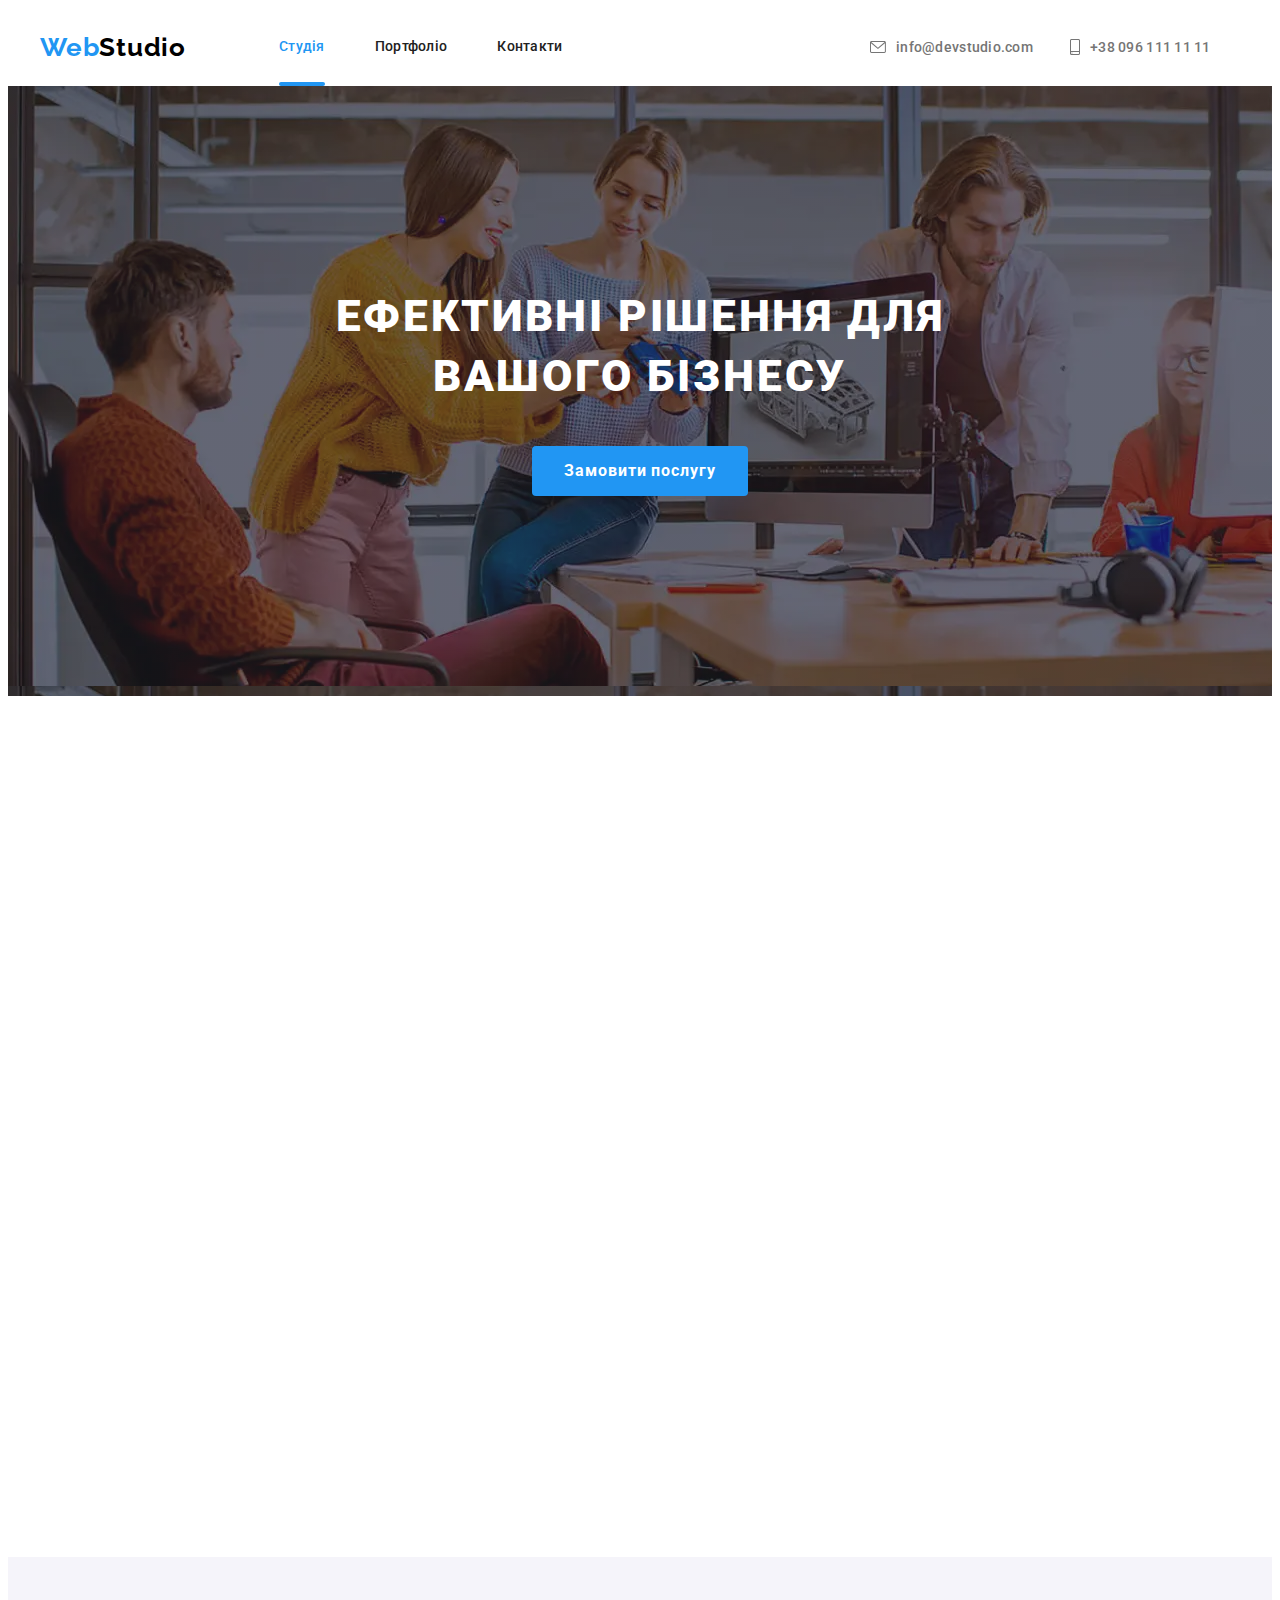
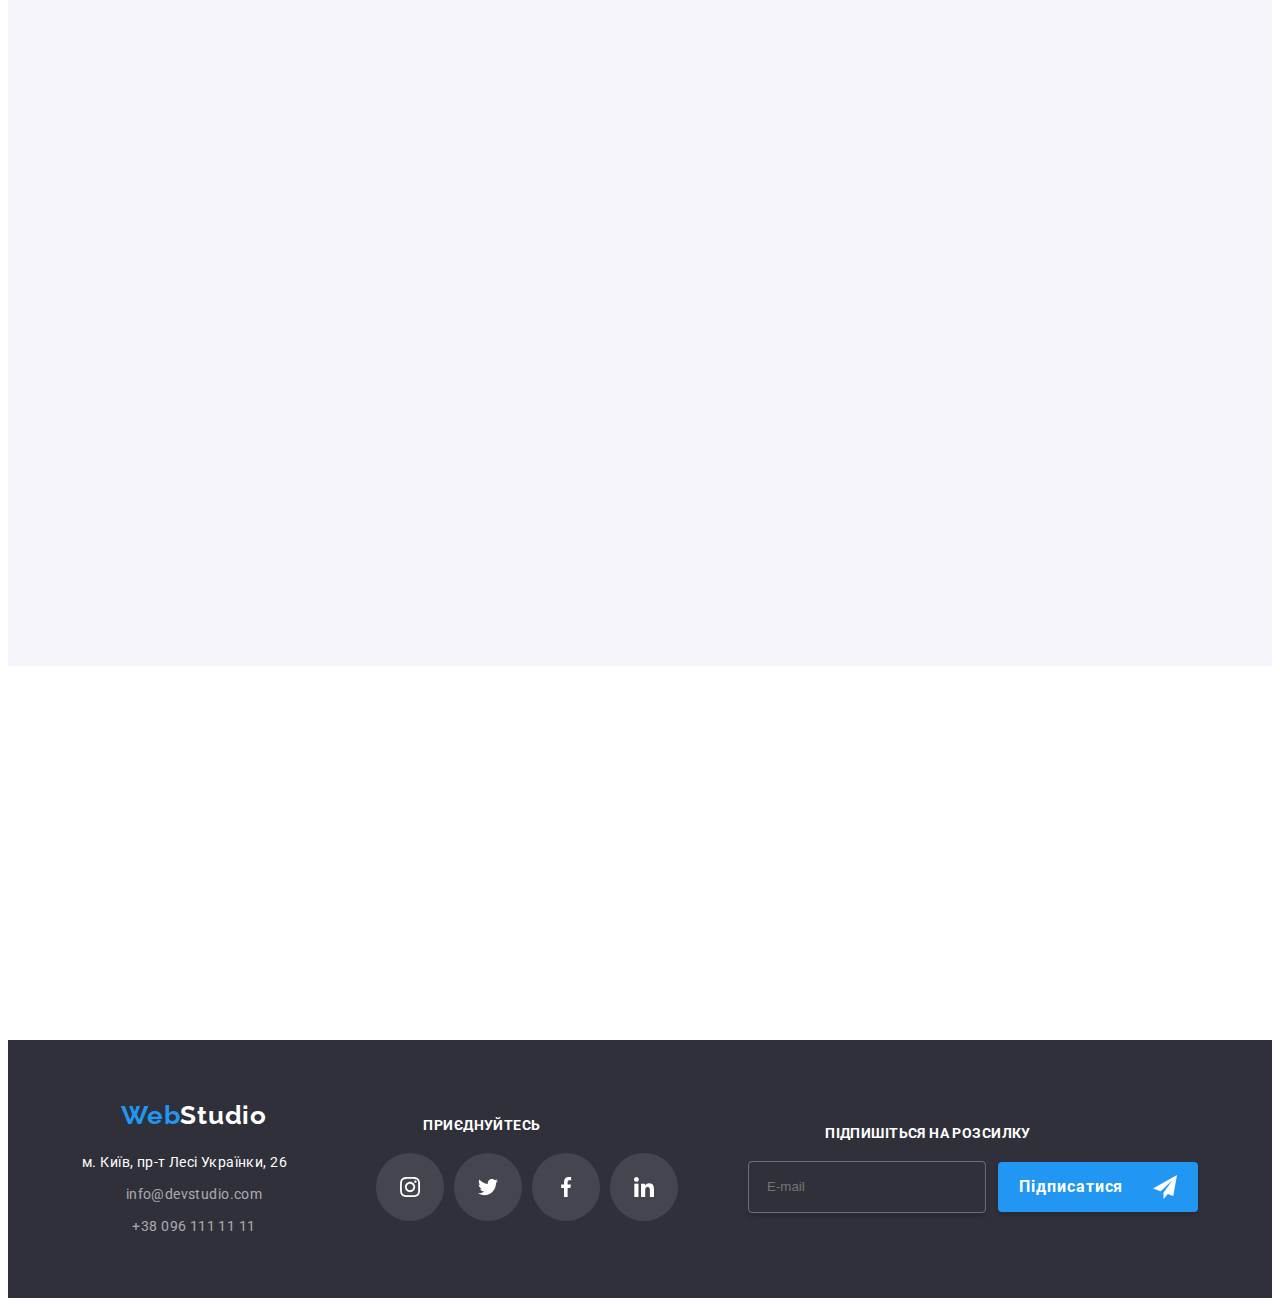
==== index.html @ 3855aef5 "almost dz12" ====
<!DOCTYPE html>
<html lang="en">
  <head>
    <meta charset="UTF-8" />
    <meta name="viewport" content="width=device-width, initial-scale=1.0" />
    <title>Document</title>
    <link href="https://unpkg.com/aos@2.3.1/dist/aos.css" rel="stylesheet" />
    <link rel="preconnect" href="https://fonts.googleapis.com" />
    <link rel="preconnect" href="https://fonts.static.com" crossorigin />
    <link
      href="https://fonts.googleapis.com/css2?family=Raleway:wght@700&family=Roboto:wght@400;500;700;900&display=swap"
      rel="stylesheet"
    />

    <link
      rel="stylesheet"
      href="https://cdnjs.cloudflare.com/ajax/libs/modern-normalize/2.0.0/modern-normalize.min.css"
      integrity="sha512-4xo8blKMVCiXpTaLzQSLSw3KFOVPWhm/TRtuPVc4WG6kUgjH6J03IBuG7JZPkcWMxJ5huwaBpOpnwYElP/m6wg=="
      crossorigin="anonymous"
      referrerpolicy="no-referrer"
    />
    <link rel="stylesheet" href="./css/main.min.css" />
  </head>
  <body id="bigbox">
    <header class="top">
      <div class="container">
        <div class="top__container">
          <a href="./index.html" class="top__logo"
            >Web<span class="top__span">Studio</span></a
          >
          <nav class="top__navigation">
            <a href="./index.html" class="top__link-now">Студія</a>
            <a href="./portfolio.html" class="top__link">Портфоліо</a>
            <a href="#footer-anchor" class="top__link">Контакти</a>
          </nav>
          <ul class="top__list">
            <li class="top__item">
              <svg class="top__email">
                <use href="./symboldefts/symbol-defs.svg#icon-mail"></use>
              </svg>
              <a href="mailto:info@devstudio.com" class="top__info"
                >info@devstudio.com</a
              >
            </li>
            <li class="top__item">
              <svg class="top__phone">
                <use href="./symboldefts/symbol-defs.svg#icon-smartphone"></use>
              </svg>
              <a href="tel:+380961111111" class="top__telephone"
                >+38 096 111 11 11</a
              >
            </li>
          </ul>
        </div>
      </div>
    </header>

    <!-- <main class="megabox"> -->

    <section class="hero">
      <div class="container">
        <div class="hero__container">
          <h1 class="hero__title">Ефективні рішення для вашого бізнесу</h1>
          <button data-modal-open type="button" class="hero__button">
            Замовити послугу
          </button>
        </div>
      </div>
    </section>

    <!-- 3 секція -->

    <section class="gigabox">
      <section class="quality">
        <div class="container">
          <ul class="quality__list">
            <li
              class="quality__item"
              data-aos="zoom-in"
              data-aos-duration="1000"
            >
              <h3 class="quality__text">УВАГА ДО ДЕТАЛЕЙ</h3>
              <p class="quality__subtext">
                Ідейні міркування, і навіть початок повсякденної роботи з
                формування позиції.
              </p>
            </li>
            <li
              class="quality__item"
              data-aos="zoom-in"
              data-aos-duration="1000"
            >
              <h3 class="quality__text">ПУНКТУАЛЬНІСТЬ</h3>
              <p class="quality__subtext">
                Завдання організації, особливо рамки і місце навчання кадрів
                тягне у себе.
              </p>
            </li>
            <li
              class="quality__item"
              data-aos="zoom-in"
              data-aos-duration="1000"
            >
              <h3 class="quality__text">ПЛАНУВАННЯ</h3>
              <p class="quality__subtext">
                Так само консультація з широким активом значною мірою зумовлює.
              </p>
            </li>
            <li
              class="quality__item"
              data-aos="zoom-in"
              data-aos-duration="1000"
            >
              <h3 class="quality__text">СУЧАСНІ ТЕХНОЛОГІЇ</h3>
              <p class="quality__subtext">
                Значимість цих проблем настільки очевидна, що реалізація
                планових завдань.
              </p>
            </li>
          </ul>
        </div>
      </section>

      <section class="doing">
        <div class="container">
          <h2 class="doing__title" data-aos="fade-down">Чим ми займаємося</h2>
          <ul class="doing__list">
            <li class="doing__item" data-aos="fade-right">
              <img
                src="./images/coding-fast.webp"
                alt="coding"
                class="doing__image"
              />
              <button class="doing__button">Десктопні додатки</button>
            </li>
            <li class="doing__item" data-aos="fade-up">
              <img
                src="./images/computer-phone.webp"
                alt="computer-phone"
                class="doing__image"
              />
              <button class="doing__button">Мобільні додатки</button>
            </li>
            <li class="doing__item" data-aos="fade-left">
              <img src="./images/rgb.webp" alt="rgb" class="doing__image" />
              <button class="doing__button">Дизайнерські рішення</button>
            </li>
          </ul>
        </div>
      </section>
    </section>

    <section class="comand">
      <div class="container">
        <h2 class="comand__title" data-aos="flip-down">Наша команда</h2>
        <ul class="comand__list">
          <li class="comand__item" data-aos="flip-up">
            <img src="./images/Ihor.webp" alt="Ihor" class="comand__img" />
            <h3 class="comand__text">Ігор Дем'яненко</h3>
            <h3 class="comand__subtext">Product Designer</h3>
            <ul class="comand__svg-list">
              <li class="comand__svg-item">
                <a href="" class="comand__svg-link">
                  <svg class="comand__svg">
                    <use
                      href="./symboldefts/symbol-defs.svg#icon-instagram"
                    ></use>
                  </svg>
                </a>
              </li>
              <li class="comand__svg-item">
                <a href="" class="comand__svg-link">
                  <svg class="comand__svg">
                    <use
                      href="./symboldefts/symbol-defs.svg#icon-twitter"
                    ></use>
                  </svg>
                </a>
              </li>
              <li class="comand__svg-item">
                <a href="" class="comand__svg-link">
                  <svg class="comand__svg">
                    <use
                      href="./symboldefts/symbol-defs.svg#icon-facebook"
                    ></use>
                  </svg>
                </a>
              </li>
              <li class="comand__svg-item">
                <a href="" class="comand__svg-link">
                  <svg class="comand__svg">
                    <use
                      href="./symboldefts/symbol-defs.svg#icon-linkedin"
                    ></use>
                  </svg>
                </a>
              </li>
            </ul>
          </li>
          <li class="comand__item" data-aos="flip-up">
            <img src="./images/olga.webp" alt="olga" class="comand__img" />
            <h3 class="comand__text">Ольга Рєпіна</h3>
            <h3 class="comand__subtext">Frontend Developer</h3>
            <ul class="comand__svg-list">
              <li class="comand__svg-item">
                <a href="" class="comand__svg-link">
                  <svg class="comand__svg">
                    <use
                      href="./symboldefts/symbol-defs.svg#icon-instagram"
                    ></use>
                  </svg>
                </a>
              </li>
              <li class="comand__svg-item">
                <a href="" class="comand__svg-link">
                  <svg class="comand__svg">
                    <use
                      href="./symboldefts/symbol-defs.svg#icon-twitter"
                    ></use>
                  </svg>
                </a>
              </li>
              <li class="comand__svg-item">
                <a href="" class="comand__svg-link">
                  <svg class="comand__svg">
                    <use
                      href="./symboldefts/symbol-defs.svg#icon-facebook"
                    ></use>
                  </svg>
                </a>
              </li>
              <li class="comand__svg-item">
                <a href="" class="comand__svg-link">
                  <svg class="comand__svg">
                    <use
                      href="./symboldefts/symbol-defs.svg#icon-linkedin"
                    ></use>
                  </svg>
                </a>
              </li>
            </ul>
          </li>
          <li class="comand__item" data-aos="flip-up">
            <img src="./images/mykola.webp" alt="mykola" class="comand__img" />
            <h3 class="comand__text">Микола Тарасов</h3>
            <h3 class="comand__subtext">Marketing</h3>
            <ul class="comand__svg-list">
              <li class="comand__svg-item">
                <a href="" class="comand__svg-link">
                  <svg class="comand__svg">
                    <use
                      href="./symboldefts/symbol-defs.svg#icon-instagram"
                    ></use>
                  </svg>
                </a>
              </li>
              <li class="comand__svg-item">
                <a href="" class="comand__svg-link">
                  <svg class="comand__svg">
                    <use
                      href="./symboldefts/symbol-defs.svg#icon-twitter"
                    ></use>
                  </svg>
                </a>
              </li>
              <li class="comand__svg-item">
                <a href="" class="comand__svg-link">
                  <svg class="comand__svg">
                    <use
                      href="./symboldefts/symbol-defs.svg#icon-facebook"
                    ></use>
                  </svg>
                </a>
              </li>
              <li class="comand__svg-item">
                <a href="" class="comand__svg-link">
                  <svg class="comand__svg">
                    <use
                      href="./symboldefts/symbol-defs.svg#icon-linkedin"
                    ></use>
                  </svg>
                </a>
              </li>
            </ul>
          </li>
          <li class="comand__item" data-aos="flip-up">
            <img src="./images/misha.webp" alt="misha" class="comand__img" />
            <h3 class="comand__text">Михайло Єрмаков</h3>
            <h3 class="comand__subtext">UI Designer</h3>
            <ul class="comand__svg-list">
              <li class="comand__svg-item">
                <a href="https://www.instagram.com/" class="comand__svg-link">
                  <svg class="comand__svg">
                    <use
                      href="./symboldefts/symbol-defs.svg#icon-instagram"
                    ></use>
                  </svg>
                </a>
              </li>
              <li class="comand__svg-item">
                <a href="https://twitter.com/" class="comand__svg-link">
                  <svg class="comand__svg">
                    <use
                      href="./symboldefts/symbol-defs.svg#icon-twitter"
                    ></use>
                  </svg>
                </a>
              </li>
              <li class="comand__svg-item">
                <a
                  href="https://www.facebook.com/?locale=uk_UA"
                  class="comand__svg-link"
                >
                  <svg class="comand__svg">
                    <use
                      href="./symboldefts/symbol-defs.svg#icon-facebook"
                    ></use>
                  </svg>
                </a>
              </li>
              <li class="comand__svg-item">
                <a href="https://ua.linkedin.com" class="comand__svg-link">
                  <svg class="comand__svg">
                    <use
                      href="./symboldefts/symbol-defs.svg#icon-linkedin"
                    ></use>
                  </svg>
                </a>
              </li>
            </ul>
          </li>
        </ul>
      </div>
    </section>

    <section class="customers">
      <div class="container">
        <h2 class="customers__title" data-aos="fade-down">Постійні клієнти</h2>
        <ul class="customers__list">
          <li class="customers__item" data-aos="zoom-out">
            <a href="" class="customers__svg-link">
              <svg class="customers__svg">
                <use href="./symboldefts/symbol-defs.svg#icon-ya-co"></use>
              </svg>
            </a>
          </li>
          <li class="customers__item" data-aos="zoom-out">
            <a href="" class="customers__svg-link">
              <svg class="customers__svg">
                <use
                  href="./symboldefts/symbol-defs.svg#icon-tagline-comp"
                ></use>
              </svg>
            </a>
          </li>
          <li class="customers__item" data-aos="zoom-out">
            <a href="" class="customers__svg-link">
              <svg class="customers__svg">
                <use href="./symboldefts/symbol-defs.svg#icon-company"></use>
              </svg>
            </a>
          </li>
          <li class="customers__item" data-aos="zoom-out">
            <a href="" class="customers__svg-link">
              <svg class="customers__svg">
                <use
                  href="./symboldefts/symbol-defs.svg#icon-foster-peters"
                ></use>
              </svg>
            </a>
          </li>
          <li class="customers__item" data-aos="zoom-out">
            <a href="" class="customers__svg-link">
              <svg class="customers__svg">
                <use href="./symboldefts/symbol-defs.svg#icon-brand"></use>
              </svg>
            </a>
          </li>
          <li class="customers__item" data-aos="zoom-out">
            <a href="" class="customers__svg-link">
              <svg class="customers__svg">
                <use
                  href="./symboldefts/symbol-defs.svg#icon-tag-line-comp"
                ></use>
              </svg>
            </a>
          </li>
        </ul>
      </div>
    </section>

    <!-- </main> -->

    <footer class="footer" id="footer-anchor">
      <div class="container">
        <ul class="footer__container">
          <li class="footer__item">
            <a href="./index.html" class="footer__title"
              >Web<span class="footer__span">Studio</span></a
            >
            <address class="footer__address">
              м. Київ, пр-т Лесі Українки, 26
            </address>
            <div class="footer__tel-mail">
              <a href="mailto:info@devstudio.com" class="footer__mailto"
                >info@devstudio.com</a
              >
              <a href="tel:+380961111111" class="footer__telephone"
                >+38 096 111 11 11</a
              >
            </div>
          </li>
          <li class="footer__item">
            <h2 class="footer__subtext">приєднуйтесь</h2>
            <ul class="footer__svg-list">
              <li class="footer__svg-item">
                <a href="" class="footer__svg-link">
                  <svg class="footer__svg">
                    <use
                      href="./symboldefts/symbol-defs.svg#icon-instagram"
                    ></use>
                  </svg>
                </a>
              </li>
              <li class="footer__svg-item">
                <a href="" class="footer__svg-link">
                  <svg class="footer__svg">
                    <use
                      href="./symboldefts/symbol-defs.svg#icon-twitter"
                    ></use>
                  </svg>
                </a>
              </li>
              <li class="footer__svg-item">
                <a href="" class="footer__svg-link">
                  <svg class="footer__svg">
                    <use
                      href="./symboldefts/symbol-defs.svg#icon-facebook"
                    ></use>
                  </svg>
                </a>
              </li>
              <li class="footer__svg-item">
                <a href="" class="footer__svg-link">
                  <svg class="footer__svg">
                    <use
                      href="./symboldefts/symbol-defs.svg#icon-linkedin"
                    ></use>
                  </svg>
                </a>
              </li>
            </ul>
          </li>
          <li>
              <h2 class="footer__subtext">Підпишіться на розсилку</h2>
              <div class="footer__emailinput-holder">
                <div class="footer__input-holder">
                  <input
                    type="email"
                    placeholder="E-mail"
                    class="footer__input"
                  />
                </div>

                <div class="footer__button-holder">
                  <button type="submit" class="footer__button">
                    Підписатися
                    <svg class="footer__button-svg">
                      <use href="./symboldefts/symbol-defs.svg#icon-send"></use>
                    </svg>
                  </button>
                </div>
              </div>
          </li>
        </ul>
      </div>
    </footer>

    <!-- <div data-modal class="backdrop is-hidden">
      <div class="modal">
        <button data-modal-close class="modal__close">
          <svg class="modal__top-svg">
            <use href="./symboldefts/symbol-defs.svg#icon-close"></use>
          </svg>
        </button>
        <h2 class="modal__title">Залиште свої дані, ми вам передзвонимо</h2>
        <form class="modal__form">
          <ul class="modal__list">
            <li class="modal__item">
              <p class="modal__text">Ім'я</p>
              <div class="modal__label">
                <svg class="modal__svg">
                  <use
                    href="./symboldefts/symbol-defs.svg#icon-modal-person"
                  ></use>
                </svg>
                <input required class="modal__input" type="text" />
              </div>
            </li>
            <li class="modal__item">
              <p class="modal__text">Телефон</p>
              <div class="modal__label">
                <svg class="modal__svg">
                  <use
                    href="./symboldefts/symbol-defs.svg#icon-modal-phone"
                  ></use>
                </svg>
                <input required class="modal__input" type="text" />
              </div>
            </li>
            <li class="modal__item">
              <p class="modal__text">Пошта</p>
              <div class="modal__label">
                <svg class="modal__svg">
                  <use
                    href="./symboldefts/symbol-defs.svg#icon-modal-email"
                  ></use>
                </svg>
                <input required class="modal__input" type="email" />
              </div>
            </li>
            <li class="modal__item">
              <p class="modal__text">Коментар</p>
              <label class="modal__label-big"
                ><input
                  class="modal__input-big"
                  type="text"
                  placeholder="Введіть текст"
              /></label>
            </li>
          </ul>
          <div class="modal__box">
            <input class="modal__checkbox" type="checkbox" />
            <p class="modal__subtext">
              Погоджуюся з розсилкою та приймаю
              <span class="modal__span">Умови договору</span>
            </p>
          </div>
          <div>
            <button class="modal__button" type="submit">Відправити</button>
          </div>
        </form>
      </div>
    </div> -->

    <script src="https://unpkg.com/aos@2.3.1/dist/aos.js"></script>
    <script>
      AOS.init();
    </script>
    <script src="./js/modal.js"></script>
  </body>
</html>
---- css/main.min.css ----
@keyframes animation-footer-input-holder{0%{transform:scale(1)}100%{transform:scale(1.1)}}h1,h2,h3,p,a{margin:0}li,ul{padding:0;margin:0;list-style:none}button{cursor:pointer}a{text-decoration:none}img{display:block;width:100%;max-width:100%;height:auto}.container{width:100%;margin:0 auto;padding-left:15px;padding-right:15px}@media screen and (min-width: 480px){.container{max-width:480px}}@media screen and (min-width: 768px){.container{max-width:768px}}@media screen and (min-width: 1200px){.container{max-width:1200px}}#bigbox{background-color:#fff;font-family:Roboto}.top{background-color:#fff;padding-top:10px;padding-bottom:10px}@media screen and (min-width: 768px){.top{padding-top:21px;padding-bottom:21px}}@media screen and (min-width: 1200px){.top{padding-top:24px;padding-bottom:24px}}.top__container{display:flex;align-items:center;justify-content:flex-start;gap:0px;flex-wrap:nowrap;flex-direction:row}.top__logo{color:#2196f3;font-family:Raleway;font-size:24px;font-weight:700;line-height:normal;letter-spacing:.72px}@media screen and (min-width: 1200px){.top__logo{font-size:26px;letter-spacing:.78px}}.top__span{color:#212121}@media screen and (min-width: 1200px){.top__span{color:#000}}@media screen and (min-width: 768px){.top__link-now{color:#2196f3;font-family:Roboto;font-size:14px;font-weight:500;line-height:1.1;letter-spacing:.28px;position:relative;transition-duration:250ms;transition-timing-function:cubic-bezier(0.4, 0, 0.2, 1);transition-property:color}}.top__link-now::after{content:"";height:4px;width:100%;border-radius:2px;background-color:#2196f3;display:block;top:43px;left:0;position:absolute}.top__link{color:#212121;font-size:14px;font-weight:500;line-height:1.1;letter-spacing:.28px;position:relative;transition-duration:250ms;transition-timing-function:cubic-bezier(0.4, 0, 0.2, 1);transition-property:color,background-color}.top__link:focus{color:#2196f3;font-size:14px;font-weight:500;line-height:1.1;letter-spacing:.28px}.top__link:hover{color:#2196f3}.top__link::after{content:"";height:4px;width:100%;border-radius:2px;background-color:#2196f3;opacity:0;bottom:0;left:0;position:absolute;display:block;transition-property:opacity,transform;transition-duration:250ms;transition-timing-function:cubic-bezier(0.4, 0, 0.2, 1);transform:scale(0)}.top__email{width:16px;height:12px;display:inline;fill:#757575;margin-right:10px;transition-duration:250ms;transition-timing-function:cubic-bezier(0.4, 0, 0.2, 1);transition-property:fill}.top__phone{width:10px;height:16px;display:inline;fill:#757575;margin-right:10px;transition-duration:250ms;transition-timing-function:cubic-bezier(0.4, 0, 0.2, 1);transition-property:fill}.top__link:hover::after{opacity:1;transform:scale(1)}.top__link:focus::after{content:"";height:4px;width:100%;border-radius:2px;background-color:#2196f3;display:block;bottom:0;left:0;position:absolute;border:none;outline:none}.top__navigation{display:none}@media screen and (min-width: 768px){.top__navigation{display:flex;align-items:center;justify-content:center;gap:50px;flex-wrap:nowrap;margin-right:auto;margin-left:93px}}.top__telephone{color:#757575;font-size:14px;font-weight:500;line-height:normal;letter-spacing:.28px;transition-duration:250ms;transition-timing-function:cubic-bezier(0.4, 0, 0.2, 1);transition-property:color}.top__telephone:focus{color:#2196f3;font-size:14px;font-weight:500;line-height:normal;letter-spacing:.28px}.top__telephone:hover{color:#2196f3;font-size:14px;font-weight:500;line-height:normal;letter-spacing:.28px}.top__info{color:#757575;font-size:14px;font-weight:500;line-height:normal;letter-spacing:.28px;transition-duration:250ms;transition-timing-function:cubic-bezier(0.4, 0, 0.2, 1);transition-property:color}.top__info:focus{color:#2196f3;font-size:14px;font-weight:500;line-height:normal;letter-spacing:.28px}.top__info:hover{color:#2196f3;font-size:14px;font-weight:500;line-height:normal;letter-spacing:.28px}.top__list{display:none}@media screen and (min-width: 768px){.top__list{display:flex;align-items:start;justify-content:center;gap:10px;flex-wrap:nowrap;flex-direction:column}}@media screen and (min-width: 1200px){.top__list{display:flex;align-items:center;justify-content:center;gap:30px;flex-wrap:nowrap;flex-direction:row}}.top__item{width:170px;display:flex;align-items:center;justify-content:start;gap:0px;flex-wrap:nowrap;transition-duration:250ms;transition-timing-function:cubic-bezier(0.4, 0, 0.2, 1);transition-property:fill}.top__item:hover .top__email{fill:#2196f3}.top__item:hover .top__phone{fill:#2196f3}.hero{background-color:#2f303a;padding-top:118px;padding-bottom:118px;background-image:linear-gradient(rgba(47, 48, 58, 0.4), rgba(47, 48, 58, 0.4)),url("../../images/hero-background.webp")}@media screen and (min-width: 768px){.hero{background-color:#2f303a;padding-top:118px;padding-bottom:118px;background-image:linear-gradient(rgba(47, 48, 58, 0.4), rgba(47, 48, 58, 0.4)),url("../../images/hero-background.webp")}}@media screen and (min-width: 1200px){.hero{margin-left:auto;margin-right:auto;background-color:#2f303a;padding-top:200px;padding-bottom:200px;background-image:linear-gradient(rgba(47, 48, 58, 0.4), rgba(47, 48, 58, 0.4)),url("../../images/hero-background.webp")}}.hero__container{display:flex;align-items:center;justify-content:center;gap:0px;flex-wrap:wrap;flex-direction:column}.hero__title{color:#fff;text-align:center;font-family:Roboto;font-size:26px;font-style:normal;font-weight:900;line-height:42px;letter-spacing:1.56px;text-transform:uppercase;max-width:360px}@media screen and (min-width: 1200px){.hero__title{color:#fff;text-align:center;font-size:44px;font-weight:900;line-height:60px;letter-spacing:2.64px;text-transform:uppercase;max-width:696px}}.hero__button{background-color:#2196f3;color:#fff;text-align:center;font-family:Roboto;font-size:16px;font-weight:700;line-height:30px;letter-spacing:.96px;margin-top:30px;width:200px;height:50px;border-radius:4px;border:none}@media screen and (min-width: 1200px){.hero__button{background-color:#2196f3;color:#fff;text-align:center;font-size:16px;font-weight:700;line-height:30px;letter-spacing:.96px;margin-top:40px;width:216px;height:50px;border-radius:4px;border:none}}.quality{margin-left:auto;margin-right:auto;padding-top:60px;padding-bottom:60px}@media screen and (min-width: 1200px){.quality{padding-top:94px}}.quality__text{color:#212121;font-size:14px;font-weight:700;text-align:center;line-height:1.1;letter-spacing:.42px;text-transform:uppercase;margin-top:30px;margin-bottom:10px}@media screen and (min-width: 1200px){.quality__text{text-align:start}}.quality__list>:first-child::before{content:"";display:block;background-image:url("../../images/antenna.webp");background-position:50% 50%;background-repeat:no-repeat;border-radius:4px;background-color:#f5f4fa;height:120px}.quality__list>:nth-child(2):before{content:"";display:block;background-image:url("../../images/clock.webp");background-position:50% 50%;background-repeat:no-repeat;border-radius:4px;background-color:#f5f4fa;height:120px}.quality__list>:nth-child(3):before{content:"";display:block;background-image:url("../../images/diagram.webp");background-position:50% 50%;background-repeat:no-repeat;border-radius:4px;background-color:#f5f4fa;height:120px}.quality__list>:last-child::before{content:"";display:block;background-image:url("../../images/astronaut.webp");background-position:50% 50%;background-repeat:no-repeat;border-radius:4px;background-color:#f5f4fa;height:120px}.quality__list{display:flex;align-items:center;justify-content:center;gap:30px;flex-wrap:nowrap;flex-direction:column}@media screen and (min-width: 768px){.quality__list{display:flex;flex-direction:row;flex-wrap:wrap}}@media screen and (min-width: 1200px){.quality__list{display:flex;align-items:center;justify-content:center;gap:30px;flex-wrap:nowrap}}.quality__item{color:#757575;max-width:450px}@media screen and (min-width: 768px){.quality__item{max-width:354px}}@media screen and (min-width: 1200px){.quality__item{width:270px}}.quality__subtext{max-width:450px;height:50px}.doing{display:none}@media screen and (min-width: 1200px){.doing{display:block;padding-top:0px;padding-bottom:94px;margin-left:auto;margin-right:auto}}.doing__title{color:#212121;text-align:center;font-size:36px;font-weight:700;line-height:1.2;letter-spacing:1.08px;margin-bottom:50px}.doing__list{display:flex;align-items:center;justify-content:center;gap:30px;flex-wrap:nowrap}.doing__item{position:relative;width:370px}.doing__button{width:370px;height:70px;background:rgba(47,48,58,.8);color:#fff;text-align:center;font-family:Roboto;font-size:14px;font-weight:700;letter-spacing:.42px;position:absolute;bottom:0px;left:0px;border:none;text-transform:uppercase}.doing__text{color:#fff;text-align:center;font-family:Roboto;font-size:14px;font-style:normal;font-weight:700;line-height:normal;letter-spacing:.42px;text-transform:uppercase;width:190px;height:16px}.comand{margin-left:auto;margin-right:auto;background-color:#f5f4fa;padding-top:94px;padding-bottom:94px}.comand__title{color:#212121;text-align:center;font-size:36px;font-weight:700;line-height:1.2;letter-spacing:1.08px;margin-bottom:50px}.comand__img{width:450px}@media screen and (min-width: 768px){.comand__img{width:354px}}@media screen and (min-width: 1200px){.comand__img{width:270px}}.comand__text{color:#212121;text-align:center;font-size:16px;font-weight:500;line-height:1.2;letter-spacing:.48px;margin-top:30px;margin-bottom:10px}.comand__subtext{color:#757575;text-align:center;font-size:16px;font-weight:400;line-height:1.2;letter-spacing:.48px}.comand__list{flex-direction:column;display:flex;align-items:center;justify-content:center;gap:30px;flex-wrap:nowrap}@media screen and (min-width: 768px){.comand__list{display:flex;align-items:center;justify-content:center;gap:30px;flex-wrap:wrap;flex-direction:unset}}@media screen and (min-width: 1200px){.comand__list{height:428px;flex-direction:row;display:flex;align-items:center;justify-content:center;gap:30px;flex-wrap:nowrap}}.comand__item{background-color:#fff;box-shadow:0px 2px 1px 0px rgba(0,0,0,.2),0px 1px 1px 0px rgba(0,0,0,.14),0px 1px 3px 0px rgba(0,0,0,.12)}.comand__svg{width:20px;height:20px;fill:#afb1b8;transition-duration:250ms;transition-timing-function:cubic-bezier(0.4, 0, 0.2, 1);transition-property:fill}.comand__svg-item:hover .comand__svg{fill:#fff}.comand__svg-item:hover{background-color:#2196f3;border-radius:50%}.comand__svg-link{padding-left:12px;padding-top:12px;padding-right:12px;padding-bottom:12px;border-radius:50%;transition-duration:250ms,5s;transition-timing-function:cubic-bezier(0.4, 0, 0.2, 1);transition-property:background-color,fill;display:flex;align-items:center;justify-content:center;gap:0px;flex-wrap:nowrap}.comand__svg-link:focus{outline:none;background-color:#2196f3;padding-left:12px;padding-top:12px;padding-right:12px;padding-bottom:12px;border-radius:50%;fill:#fff}.comand__svg-link:focus .comand__svg{fill:#fff}.comand__svg-item{width:44px;height:44px;text-align:center;border-radius:50%;transition-duration:250ms;transition-timing-function:cubic-bezier(0.4, 0, 0.2, 1);transition-property:background-color,border-radius}.comand__svg-list{margin-top:16px;margin-left:32px;margin-right:32px;margin-bottom:30px;display:flex;align-items:center;justify-content:center;gap:10px;flex-wrap:nowrap}.customers__svg{width:106px;height:60px;fill:#afb1b8;transition-duration:250ms;transition-timing-function:cubic-bezier(0.4, 0, 0.2, 1);transition-property:fill,transform}.customers__item{width:210px;height:92px;transition-duration:250ms;transition-timing-function:cubic-bezier(0.4, 0, 0.2, 1);transition-property:border,transform}@media screen and (min-width: 768px){.customers__item{width:226px}}@media screen and (min-width: 1200px){.customers__item{width:170px}}.customers__item:hover{border:1px solid #2196f3;transform:rotate(360deg)}.customers__item:hover .customers__svg{fill:#2196f3;transform:rotate(360deg)}.customers__svg-link{width:170px;height:92px;padding-top:16px;padding-bottom:16px;padding-left:32px;padding-right:32px;transition-duration:250ms;transition-timing-function:cubic-bezier(0.4, 0, 0.2, 1)}.customers__svg-link:focus{outline:none;border:1px solid #2196f3;width:170px;height:92px}.customers__svg-link:focus .customers__svg{fill:#2196f3}.customers__list{padding-bottom:60px;display:flex;align-items:center;justify-content:center;gap:30px;flex-wrap:wrap}@media screen and (min-width: 1200px){.customers__list{padding-bottom:94px;display:flex;align-items:center;justify-content:center;gap:30px;flex-wrap:nowrap}}.customers__item{width:170px;height:92px;border-radius:4px;border:1px solid #afb1b8;transition-duration:250ms;transition-timing-function:cubic-bezier(0.4, 0, 0.2, 1);transition-property:border;display:flex;align-items:center;justify-content:center;gap:0px;flex-wrap:nowrap}.customers__title{text-align:center;font-family:Roboto;font-size:36px;font-style:normal;font-weight:700;line-height:normal;letter-spacing:1.08px;padding-top:94px;margin-bottom:50px}.footer{background-color:#2f303a;padding-top:60px;padding-bottom:60px}.footer_item{display:flex;flex-direction:column;align-items:center}.footer__tel-mail{flex-direction:column;display:flex;align-items:center;justify-content:center;gap:8px;flex-wrap:wrap}@media screen and (min-width: 1200px){.footer__tel-mail{display:flex;align-items:center;justify-content:center;gap:0px;flex-wrap:wrap}}.footer__title{margin-left:39px;margin-right:39px;color:#2196f3;font-family:Raleway;text-align:center;font-size:26px;font-weight:700;line-height:normal;letter-spacing:.78px}.footer__span{color:#fff;font-family:Raleway;font-size:26px;font-style:normal;font-weight:700;line-height:normal;letter-spacing:.78px}.footer__address{color:#fff;font-size:14px;font-style:normal;font-weight:400;line-height:24px;letter-spacing:.42px;margin-top:20px;margin-bottom:8px}.footer__mailto{color:rgba(255,255,255,.6);font-size:14px;font-weight:400;line-height:24px;letter-spacing:.42px;margin-bottom:8px}.footer__telephone{color:rgba(255,255,255,.6);font-size:14px;font-weight:400;line-height:24px;letter-spacing:.42px}.footer__svg-item:hover .footer__svg{fill:#fff}.footer__svg-list{display:flex;align-items:center;justify-content:center;gap:10px;flex-wrap:nowrap}.footer__svg{width:20px;height:20px;fill:#fff;transition-duration:250ms;transition-timing-function:cubic-bezier(0.4, 0, 0.2, 1);transition-property:fill}.footer__svg-item:hover{background-color:#2196f3;border-radius:50%}.footer__svg-item:focus{background-color:#2196f3;border-radius:50%}.footer__svg-link{width:44px;height:44px;text-align:center;display:flex;align-items:center;justify-content:center;gap:0px;flex-wrap:nowrap;border-radius:50%;width:44px;height:44px;padding-left:12px;padding-top:12px;padding-right:12px;padding-bottom:12px;border-radius:50%;background-color:rgba(255,255,255,.1);transition-duration:250ms;transition-timing-function:cubic-bezier(0.4, 0, 0.2, 1);transition-property:border,background-color}.footer__svg-link:focus{outline:none;border:1px solid #2196f3;background-color:#2196f3}.footer__svg-item{border-radius:50%;transition-duration:250ms;transition-timing-function:cubic-bezier(0.4, 0, 0.2, 1);transition-property:border-radius,background-color}.footer__container{flex-direction:column;display:flex;align-items:center;justify-content:center;gap:70px;flex-wrap:nowrap}@media screen and (min-width: 768px){.footer__container{flex-direction:row;display:flex;align-items:center;justify-content:center;gap:60px;flex-wrap:wrap}}@media screen and (min-width: 1200px){.footer__container{flex-direction:row;display:flex;align-items:center;justify-content:center;gap:70px;flex-wrap:nowrap}}.footer__item:nth-child(1){margin-right:0px}@media screen and (min-width: 768px){.footer__item:nth-child(1){margin-right:105px}}@media screen and (min-width: 1200px){.footer__item:nth-child(1){margin-right:0px}}.footer__subtext{color:#fff;text-align:center;margin-bottom:20px;font-family:Roboto;font-size:14px;font-style:normal;font-weight:700;line-height:normal;letter-spacing:.42px;text-transform:uppercase}@media screen and (min-width: 1200px){.footer__subtext{margin-right:90px}}.footer__input-holder{width:300px;height:50px;border-radius:4px;border:1px solid rgba(255,255,255,.3);background:rgba(33,150,243,0);box-shadow:0px 4px 4px 0px rgba(0,0,0,.15);display:flex;align-items:center;padding-left:16px}@media screen and (min-width: 768px){.footer__input-holder{width:450px}}@media screen and (min-width: 1200px){.footer__input-holder{width:358px;height:50px}}.footer__input{background-color:#2f303a;outline:none;border:none;color:rgba(255,255,255,.6)}.footer__emailinput-holder{max-width:450px;display:flex;align-items:center;flex-direction:column;justify-content:center;animation-name:animation-footer-input-holder;animation-timing-function:linear;animation-duration:1.5s;animation-iteration-count:infinite;animation-direction:alternate-reverse}@media screen and (min-width: 1200px){.footer__emailinput-holder{flex-direction:row}}.footer__svg-link:focus .footer__svg{fill:#fff}.footer_subs{text-align:start}.footer__button-holder{margin-top:20px}@media screen and (min-width: 1200px){.footer__button-holder{margin-top:0px}}.footer__button{border-radius:4px;background:#2196f3;box-shadow:0px 4px 4px 0px rgba(0,0,0,.15);width:200px;height:50px;border:none;color:#fff;text-align:center;font-family:Roboto;font-size:16px;font-style:normal;font-weight:700;line-height:30px;letter-spacing:.96px;fill:#fff;display:flex;align-items:center;justify-content:space-around}@media screen and (min-width: 1200px){.footer__button{margin-left:12px}}.footer__button-svg{width:24px;height:24px}.backdrop{width:100%;height:100%;position:fixed;left:0px;top:0px;-webkit-backdrop-filter:1px;backdrop-filter:1px;background-color:rgba(0,0,0,.2);transition:opacity 1s ease,visibility 1s ease;display:flex;align-items:center;justify-content:center;gap:0px;flex-wrap:nowrap}.modal{text-align:center;width:528px;height:581px;border-radius:4px;background:#fff;padding-top:8px;padding-right:8px;padding-left:41px;box-shadow:0px 1px 3px 0px rgba(0,0,0,.12),0px 1px 1px 0px rgba(0,0,0,.14),0px 2px 1px 0px rgba(0,0,0,.2);transition:transform 1s ease}.modal__title{width:448px;color:#212121;text-align:center;font-family:Roboto;font-size:20px;font-style:normal;font-weight:700;line-height:normal;letter-spacing:.6px}.modal__text{margin-bottom:4px;margin-top:10px}.modal__list{margin-top:2px}.modal__label{padding-top:11px;padding-bottom:11px;padding-left:12px;padding-right:12px;width:448px;border-radius:4px;border:1px solid rgba(33,33,33,.2);transition-duration:250ms;transition-timing-function:cubic-bezier(0.4, 0, 0.2, 1);transition-property:border,fill;display:flex;align-items:center;justify-content:center;gap:0px;flex-wrap:nowrap}.modal__label:hover{border:1px solid #2196f3}.modal__label:hover .modal__svg{fill:#2196f3}.modal__input{width:394px;outline:none;border:none}.modal__label-big{display:block;width:448px;height:120px;border-radius:4px;border:1px solid rgba(33,33,33,.2);padding:12px 16px 82px 16px;transition-duration:250ms;transition-timing-function:cubic-bezier(0.4, 0, 0.2, 1);transition-property:border}.modal__label-big:hover{display:block;width:448px;height:120px;border-radius:4px;border:1px solid #2196f3;padding:12px 16px 82px 16px}.modal__text{width:40px;height:14px}.modal__svg{width:18px;height:18px;transition-duration:250ms;transition-timing-function:cubic-bezier(0.4, 0, 0.2, 1);transition-property:fill}.modal__input-big{outline:none;border:none;color:rgba(117,117,117,.5);font-family:"Roboto";font-size:12px;font-style:normal;font-weight:400;line-height:normal;letter-spacing:.12px;width:400px}.modal__button{border-radius:4px;background:#2196f3;box-shadow:0px 4px 4px 0px rgba(0,0,0,.15);color:#fff;text-align:center;font-family:"Roboto";font-size:16px;font-weight:700;line-height:30px;letter-spacing:.96px;width:200px;height:50px;flex-shrink:0;border:none}.modal__box{margin-top:20px;margin-bottom:30px;display:flex;align-items:center;justify-content:center;gap:7px;flex-wrap:nowrap}.modal__close{background-color:rgba(0,0,0,0);border-radius:50%;border-color:rgba(0,0,0,.1);width:30px;height:30px;flex-shrink:0;margin-left:auto;padding:6px;transition-duration:250ms;transition-timing-function:cubic-bezier(0.4, 0, 0.2, 1);transition-property:transform;display:flex;align-items:center;justify-content:center;gap:0px;flex-wrap:nowrap}.modal__close:hover{transform:rotate(360deg)}.modal__close:hover .modal__top-svg{fill:#2196f3}.modal__top-svg{width:18px;height:18px;transition-duration:250ms;transition-timing-function:cubic-bezier(0.4, 0, 0.2, 1);transition-property:fill}.modal__span{color:#2196f3;font-family:"Roboto";font-size:14px;font-style:normal;font-weight:400;line-height:24px;letter-spacing:.42px;text-decoration-line:underline}.modal__checkbox{transition-duration:250ms;transition-timing-function:cubic-bezier(0.4, 0, 0.2, 1)}.backdrop.is-hidden .modal{transform:scale(1) rotate(0)}.is-hidden{visibility:hidden;opacity:0;pointer-events:none}/*# sourceMappingURL=main.min.css.map */
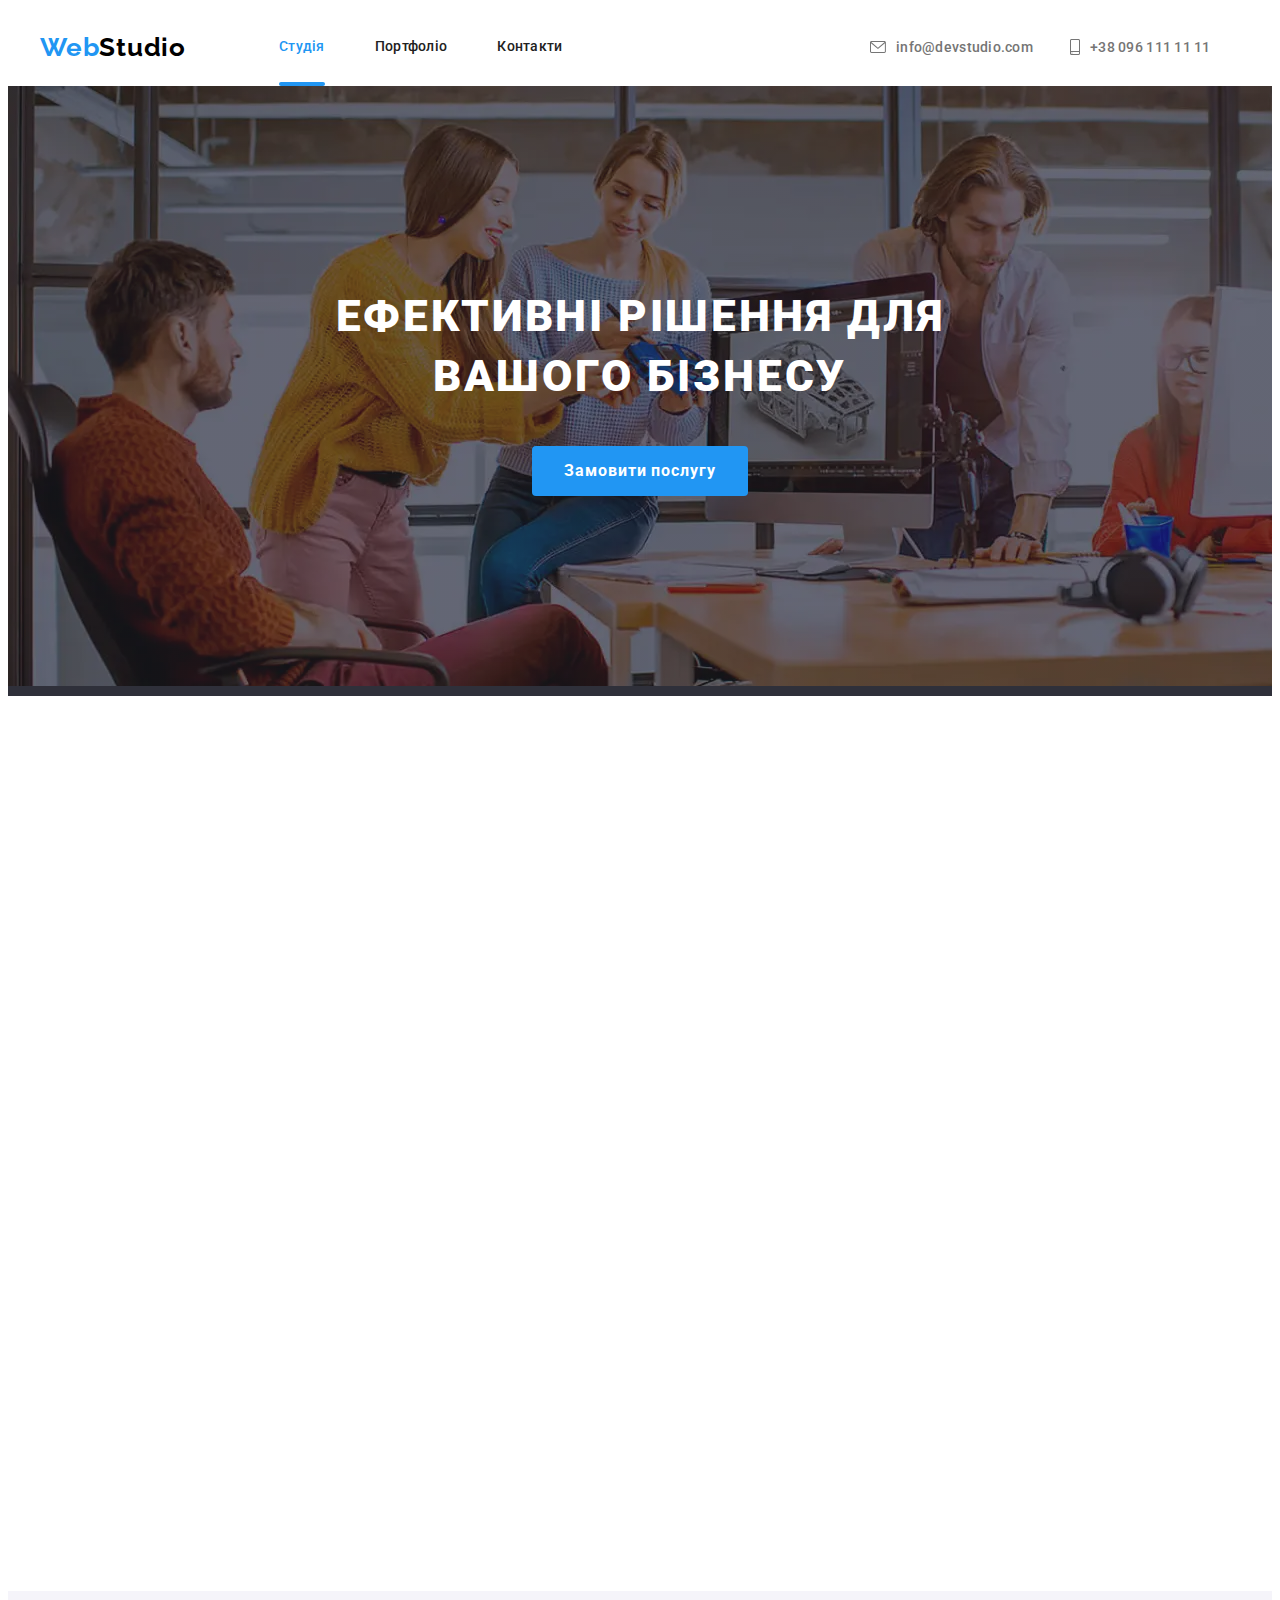
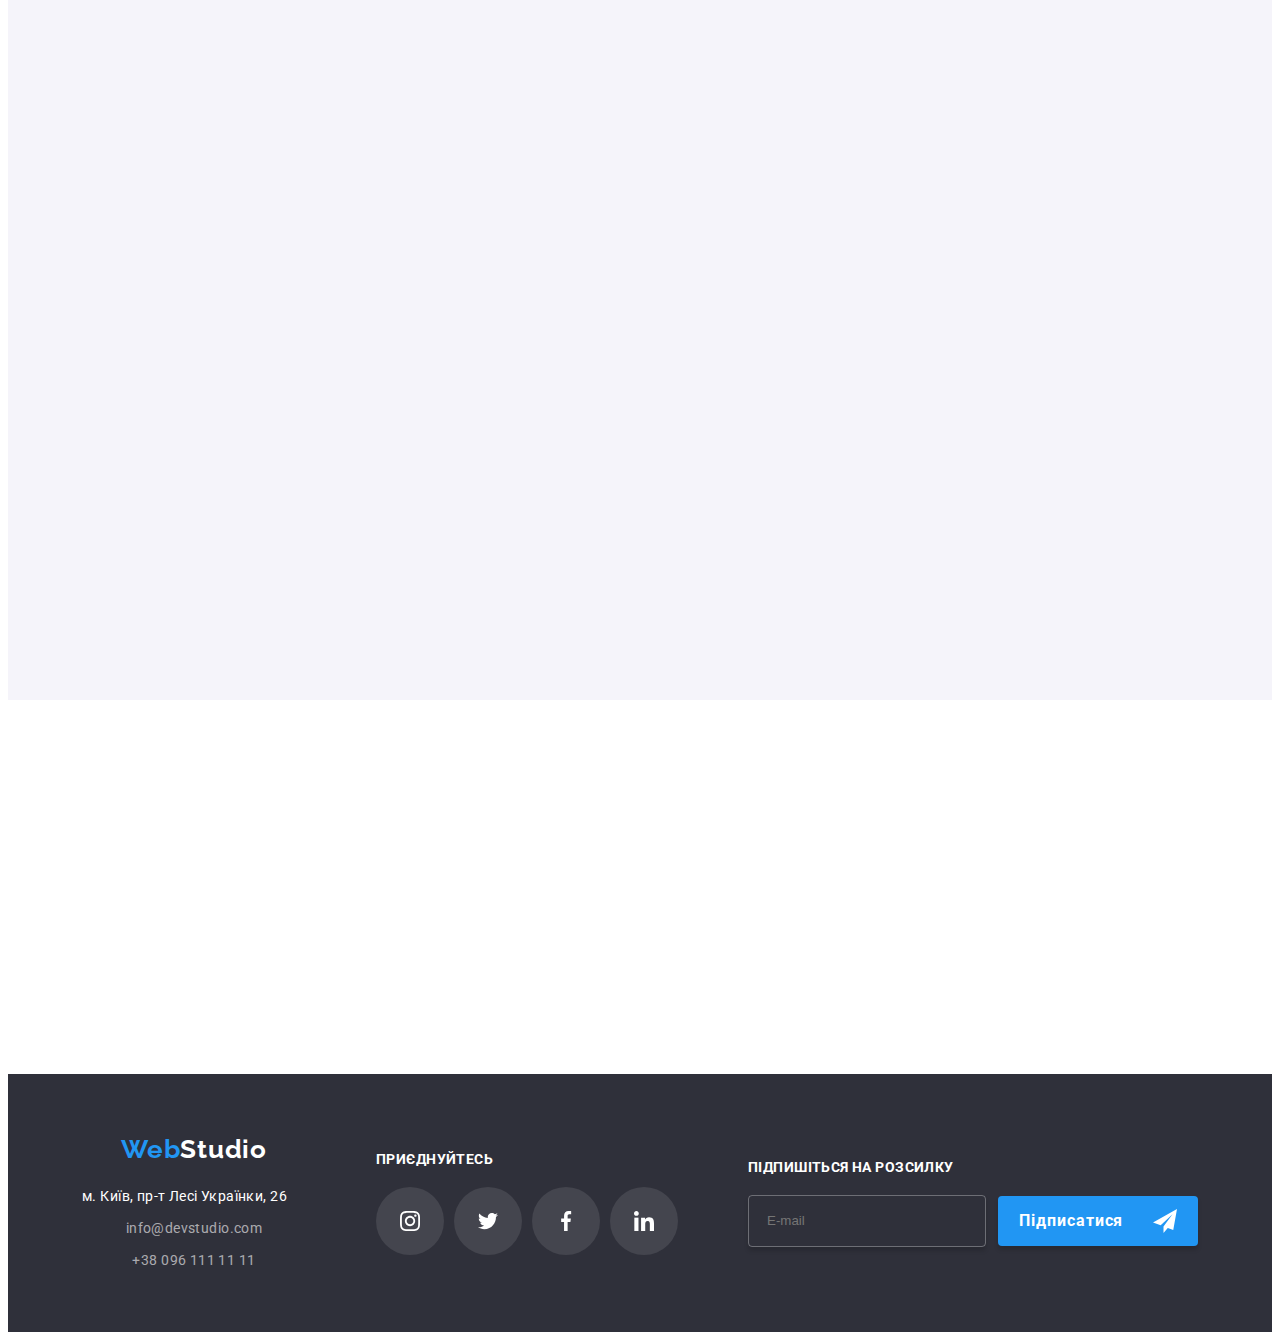
==== commit 21f341f1: "uh idk 12 dz idk idk idk" ====
--- a/index.html
+++ b/index.html
@@ -476,7 +476,7 @@
       </div>
     </footer>
 
-    <!-- <div data-modal class="backdrop is-hidden">
+    <div data-modal class="backdrop is-hidden">
       <div class="modal">
         <button data-modal-close class="modal__close">
           <svg class="modal__top-svg">
@@ -541,7 +541,7 @@
           </div>
         </form>
       </div>
-    </div> -->
+    </div>
 
     <script src="https://unpkg.com/aos@2.3.1/dist/aos.js"></script>
     <script>
--- a/css/main.min.css
+++ b/css/main.min.css
@@ -1 +1 @@
-@keyframes animation-footer-input-holder{0%{transform:scale(1)}100%{transform:scale(1.1)}}h1,h2,h3,p,a{margin:0}li,ul{padding:0;margin:0;list-style:none}button{cursor:pointer}a{text-decoration:none}img{display:block;width:100%;max-width:100%;height:auto}.container{width:100%;margin:0 auto;padding-left:15px;padding-right:15px}@media screen and (min-width: 480px){.container{max-width:480px}}@media screen and (min-width: 768px){.container{max-width:768px}}@media screen and (min-width: 1200px){.container{max-width:1200px}}#bigbox{background-color:#fff;font-family:Roboto}.top{background-color:#fff;padding-top:10px;padding-bottom:10px}@media screen and (min-width: 768px){.top{padding-top:21px;padding-bottom:21px}}@media screen and (min-width: 1200px){.top{padding-top:24px;padding-bottom:24px}}.top__container{display:flex;align-items:center;justify-content:flex-start;gap:0px;flex-wrap:nowrap;flex-direction:row}.top__logo{color:#2196f3;font-family:Raleway;font-size:24px;font-weight:700;line-height:normal;letter-spacing:.72px}@media screen and (min-width: 1200px){.top__logo{font-size:26px;letter-spacing:.78px}}.top__span{color:#212121}@media screen and (min-width: 1200px){.top__span{color:#000}}@media screen and (min-width: 768px){.top__link-now{color:#2196f3;font-family:Roboto;font-size:14px;font-weight:500;line-height:1.1;letter-spacing:.28px;position:relative;transition-duration:250ms;transition-timing-function:cubic-bezier(0.4, 0, 0.2, 1);transition-property:color}}.top__link-now::after{content:"";height:4px;width:100%;border-radius:2px;background-color:#2196f3;display:block;top:43px;left:0;position:absolute}.top__link{color:#212121;font-size:14px;font-weight:500;line-height:1.1;letter-spacing:.28px;position:relative;transition-duration:250ms;transition-timing-function:cubic-bezier(0.4, 0, 0.2, 1);transition-property:color,background-color}.top__link:focus{color:#2196f3;font-size:14px;font-weight:500;line-height:1.1;letter-spacing:.28px}.top__link:hover{color:#2196f3}.top__link::after{content:"";height:4px;width:100%;border-radius:2px;background-color:#2196f3;opacity:0;bottom:0;left:0;position:absolute;display:block;transition-property:opacity,transform;transition-duration:250ms;transition-timing-function:cubic-bezier(0.4, 0, 0.2, 1);transform:scale(0)}.top__email{width:16px;height:12px;display:inline;fill:#757575;margin-right:10px;transition-duration:250ms;transition-timing-function:cubic-bezier(0.4, 0, 0.2, 1);transition-property:fill}.top__phone{width:10px;height:16px;display:inline;fill:#757575;margin-right:10px;transition-duration:250ms;transition-timing-function:cubic-bezier(0.4, 0, 0.2, 1);transition-property:fill}.top__link:hover::after{opacity:1;transform:scale(1)}.top__link:focus::after{content:"";height:4px;width:100%;border-radius:2px;background-color:#2196f3;display:block;bottom:0;left:0;position:absolute;border:none;outline:none}.top__navigation{display:none}@media screen and (min-width: 768px){.top__navigation{display:flex;align-items:center;justify-content:center;gap:50px;flex-wrap:nowrap;margin-right:auto;margin-left:93px}}.top__telephone{color:#757575;font-size:14px;font-weight:500;line-height:normal;letter-spacing:.28px;transition-duration:250ms;transition-timing-function:cubic-bezier(0.4, 0, 0.2, 1);transition-property:color}.top__telephone:focus{color:#2196f3;font-size:14px;font-weight:500;line-height:normal;letter-spacing:.28px}.top__telephone:hover{color:#2196f3;font-size:14px;font-weight:500;line-height:normal;letter-spacing:.28px}.top__info{color:#757575;font-size:14px;font-weight:500;line-height:normal;letter-spacing:.28px;transition-duration:250ms;transition-timing-function:cubic-bezier(0.4, 0, 0.2, 1);transition-property:color}.top__info:focus{color:#2196f3;font-size:14px;font-weight:500;line-height:normal;letter-spacing:.28px}.top__info:hover{color:#2196f3;font-size:14px;font-weight:500;line-height:normal;letter-spacing:.28px}.top__list{display:none}@media screen and (min-width: 768px){.top__list{display:flex;align-items:start;justify-content:center;gap:10px;flex-wrap:nowrap;flex-direction:column}}@media screen and (min-width: 1200px){.top__list{display:flex;align-items:center;justify-content:center;gap:30px;flex-wrap:nowrap;flex-direction:row}}.top__item{width:170px;display:flex;align-items:center;justify-content:start;gap:0px;flex-wrap:nowrap;transition-duration:250ms;transition-timing-function:cubic-bezier(0.4, 0, 0.2, 1);transition-property:fill}.top__item:hover .top__email{fill:#2196f3}.top__item:hover .top__phone{fill:#2196f3}.hero{background-color:#2f303a;padding-top:118px;padding-bottom:118px;background-image:linear-gradient(rgba(47, 48, 58, 0.4), rgba(47, 48, 58, 0.4)),url("../../images/hero-background.webp")}@media screen and (min-width: 768px){.hero{background-color:#2f303a;padding-top:118px;padding-bottom:118px;background-image:linear-gradient(rgba(47, 48, 58, 0.4), rgba(47, 48, 58, 0.4)),url("../../images/hero-background.webp")}}@media screen and (min-width: 1200px){.hero{margin-left:auto;margin-right:auto;background-color:#2f303a;padding-top:200px;padding-bottom:200px;background-image:linear-gradient(rgba(47, 48, 58, 0.4), rgba(47, 48, 58, 0.4)),url("../../images/hero-background.webp")}}.hero__container{display:flex;align-items:center;justify-content:center;gap:0px;flex-wrap:wrap;flex-direction:column}.hero__title{color:#fff;text-align:center;font-family:Roboto;font-size:26px;font-style:normal;font-weight:900;line-height:42px;letter-spacing:1.56px;text-transform:uppercase;max-width:360px}@media screen and (min-width: 1200px){.hero__title{color:#fff;text-align:center;font-size:44px;font-weight:900;line-height:60px;letter-spacing:2.64px;text-transform:uppercase;max-width:696px}}.hero__button{background-color:#2196f3;color:#fff;text-align:center;font-family:Roboto;font-size:16px;font-weight:700;line-height:30px;letter-spacing:.96px;margin-top:30px;width:200px;height:50px;border-radius:4px;border:none}@media screen and (min-width: 1200px){.hero__button{background-color:#2196f3;color:#fff;text-align:center;font-size:16px;font-weight:700;line-height:30px;letter-spacing:.96px;margin-top:40px;width:216px;height:50px;border-radius:4px;border:none}}.quality{margin-left:auto;margin-right:auto;padding-top:60px;padding-bottom:60px}@media screen and (min-width: 1200px){.quality{padding-top:94px}}.quality__text{color:#212121;font-size:14px;font-weight:700;text-align:center;line-height:1.1;letter-spacing:.42px;text-transform:uppercase;margin-top:30px;margin-bottom:10px}@media screen and (min-width: 1200px){.quality__text{text-align:start}}.quality__list>:first-child::before{content:"";display:block;background-image:url("../../images/antenna.webp");background-position:50% 50%;background-repeat:no-repeat;border-radius:4px;background-color:#f5f4fa;height:120px}.quality__list>:nth-child(2):before{content:"";display:block;background-image:url("../../images/clock.webp");background-position:50% 50%;background-repeat:no-repeat;border-radius:4px;background-color:#f5f4fa;height:120px}.quality__list>:nth-child(3):before{content:"";display:block;background-image:url("../../images/diagram.webp");background-position:50% 50%;background-repeat:no-repeat;border-radius:4px;background-color:#f5f4fa;height:120px}.quality__list>:last-child::before{content:"";display:block;background-image:url("../../images/astronaut.webp");background-position:50% 50%;background-repeat:no-repeat;border-radius:4px;background-color:#f5f4fa;height:120px}.quality__list{display:flex;align-items:center;justify-content:center;gap:30px;flex-wrap:nowrap;flex-direction:column}@media screen and (min-width: 768px){.quality__list{display:flex;flex-direction:row;flex-wrap:wrap}}@media screen and (min-width: 1200px){.quality__list{display:flex;align-items:center;justify-content:center;gap:30px;flex-wrap:nowrap}}.quality__item{color:#757575;max-width:450px}@media screen and (min-width: 768px){.quality__item{max-width:354px}}@media screen and (min-width: 1200px){.quality__item{width:270px}}.quality__subtext{max-width:450px;height:50px}.doing{display:none}@media screen and (min-width: 1200px){.doing{display:block;padding-top:0px;padding-bottom:94px;margin-left:auto;margin-right:auto}}.doing__title{color:#212121;text-align:center;font-size:36px;font-weight:700;line-height:1.2;letter-spacing:1.08px;margin-bottom:50px}.doing__list{display:flex;align-items:center;justify-content:center;gap:30px;flex-wrap:nowrap}.doing__item{position:relative;width:370px}.doing__button{width:370px;height:70px;background:rgba(47,48,58,.8);color:#fff;text-align:center;font-family:Roboto;font-size:14px;font-weight:700;letter-spacing:.42px;position:absolute;bottom:0px;left:0px;border:none;text-transform:uppercase}.doing__text{color:#fff;text-align:center;font-family:Roboto;font-size:14px;font-style:normal;font-weight:700;line-height:normal;letter-spacing:.42px;text-transform:uppercase;width:190px;height:16px}.comand{margin-left:auto;margin-right:auto;background-color:#f5f4fa;padding-top:94px;padding-bottom:94px}.comand__title{color:#212121;text-align:center;font-size:36px;font-weight:700;line-height:1.2;letter-spacing:1.08px;margin-bottom:50px}.comand__img{width:450px}@media screen and (min-width: 768px){.comand__img{width:354px}}@media screen and (min-width: 1200px){.comand__img{width:270px}}.comand__text{color:#212121;text-align:center;font-size:16px;font-weight:500;line-height:1.2;letter-spacing:.48px;margin-top:30px;margin-bottom:10px}.comand__subtext{color:#757575;text-align:center;font-size:16px;font-weight:400;line-height:1.2;letter-spacing:.48px}.comand__list{flex-direction:column;display:flex;align-items:center;justify-content:center;gap:30px;flex-wrap:nowrap}@media screen and (min-width: 768px){.comand__list{display:flex;align-items:center;justify-content:center;gap:30px;flex-wrap:wrap;flex-direction:unset}}@media screen and (min-width: 1200px){.comand__list{height:428px;flex-direction:row;display:flex;align-items:center;justify-content:center;gap:30px;flex-wrap:nowrap}}.comand__item{background-color:#fff;box-shadow:0px 2px 1px 0px rgba(0,0,0,.2),0px 1px 1px 0px rgba(0,0,0,.14),0px 1px 3px 0px rgba(0,0,0,.12)}.comand__svg{width:20px;height:20px;fill:#afb1b8;transition-duration:250ms;transition-timing-function:cubic-bezier(0.4, 0, 0.2, 1);transition-property:fill}.comand__svg-item:hover .comand__svg{fill:#fff}.comand__svg-item:hover{background-color:#2196f3;border-radius:50%}.comand__svg-link{padding-left:12px;padding-top:12px;padding-right:12px;padding-bottom:12px;border-radius:50%;transition-duration:250ms,5s;transition-timing-function:cubic-bezier(0.4, 0, 0.2, 1);transition-property:background-color,fill;display:flex;align-items:center;justify-content:center;gap:0px;flex-wrap:nowrap}.comand__svg-link:focus{outline:none;background-color:#2196f3;padding-left:12px;padding-top:12px;padding-right:12px;padding-bottom:12px;border-radius:50%;fill:#fff}.comand__svg-link:focus .comand__svg{fill:#fff}.comand__svg-item{width:44px;height:44px;text-align:center;border-radius:50%;transition-duration:250ms;transition-timing-function:cubic-bezier(0.4, 0, 0.2, 1);transition-property:background-color,border-radius}.comand__svg-list{margin-top:16px;margin-left:32px;margin-right:32px;margin-bottom:30px;display:flex;align-items:center;justify-content:center;gap:10px;flex-wrap:nowrap}.customers__svg{width:106px;height:60px;fill:#afb1b8;transition-duration:250ms;transition-timing-function:cubic-bezier(0.4, 0, 0.2, 1);transition-property:fill,transform}.customers__item{width:210px;height:92px;transition-duration:250ms;transition-timing-function:cubic-bezier(0.4, 0, 0.2, 1);transition-property:border,transform}@media screen and (min-width: 768px){.customers__item{width:226px}}@media screen and (min-width: 1200px){.customers__item{width:170px}}.customers__item:hover{border:1px solid #2196f3;transform:rotate(360deg)}.customers__item:hover .customers__svg{fill:#2196f3;transform:rotate(360deg)}.customers__svg-link{width:170px;height:92px;padding-top:16px;padding-bottom:16px;padding-left:32px;padding-right:32px;transition-duration:250ms;transition-timing-function:cubic-bezier(0.4, 0, 0.2, 1)}.customers__svg-link:focus{outline:none;border:1px solid #2196f3;width:170px;height:92px}.customers__svg-link:focus .customers__svg{fill:#2196f3}.customers__list{padding-bottom:60px;display:flex;align-items:center;justify-content:center;gap:30px;flex-wrap:wrap}@media screen and (min-width: 1200px){.customers__list{padding-bottom:94px;display:flex;align-items:center;justify-content:center;gap:30px;flex-wrap:nowrap}}.customers__item{width:170px;height:92px;border-radius:4px;border:1px solid #afb1b8;transition-duration:250ms;transition-timing-function:cubic-bezier(0.4, 0, 0.2, 1);transition-property:border;display:flex;align-items:center;justify-content:center;gap:0px;flex-wrap:nowrap}.customers__title{text-align:center;font-family:Roboto;font-size:36px;font-style:normal;font-weight:700;line-height:normal;letter-spacing:1.08px;padding-top:94px;margin-bottom:50px}.footer{background-color:#2f303a;padding-top:60px;padding-bottom:60px}.footer_item{display:flex;flex-direction:column;align-items:center}.footer__tel-mail{flex-direction:column;display:flex;align-items:center;justify-content:center;gap:8px;flex-wrap:wrap}@media screen and (min-width: 1200px){.footer__tel-mail{display:flex;align-items:center;justify-content:center;gap:0px;flex-wrap:wrap}}.footer__title{margin-left:39px;margin-right:39px;color:#2196f3;font-family:Raleway;text-align:center;font-size:26px;font-weight:700;line-height:normal;letter-spacing:.78px}.footer__span{color:#fff;font-family:Raleway;font-size:26px;font-style:normal;font-weight:700;line-height:normal;letter-spacing:.78px}.footer__address{color:#fff;font-size:14px;font-style:normal;font-weight:400;line-height:24px;letter-spacing:.42px;margin-top:20px;margin-bottom:8px}.footer__mailto{color:rgba(255,255,255,.6);font-size:14px;font-weight:400;line-height:24px;letter-spacing:.42px;margin-bottom:8px}.footer__telephone{color:rgba(255,255,255,.6);font-size:14px;font-weight:400;line-height:24px;letter-spacing:.42px}.footer__svg-item:hover .footer__svg{fill:#fff}.footer__svg-list{display:flex;align-items:center;justify-content:center;gap:10px;flex-wrap:nowrap}.footer__svg{width:20px;height:20px;fill:#fff;transition-duration:250ms;transition-timing-function:cubic-bezier(0.4, 0, 0.2, 1);transition-property:fill}.footer__svg-item:hover{background-color:#2196f3;border-radius:50%}.footer__svg-item:focus{background-color:#2196f3;border-radius:50%}.footer__svg-link{width:44px;height:44px;text-align:center;display:flex;align-items:center;justify-content:center;gap:0px;flex-wrap:nowrap;border-radius:50%;width:44px;height:44px;padding-left:12px;padding-top:12px;padding-right:12px;padding-bottom:12px;border-radius:50%;background-color:rgba(255,255,255,.1);transition-duration:250ms;transition-timing-function:cubic-bezier(0.4, 0, 0.2, 1);transition-property:border,background-color}.footer__svg-link:focus{outline:none;border:1px solid #2196f3;background-color:#2196f3}.footer__svg-item{border-radius:50%;transition-duration:250ms;transition-timing-function:cubic-bezier(0.4, 0, 0.2, 1);transition-property:border-radius,background-color}.footer__container{flex-direction:column;display:flex;align-items:center;justify-content:center;gap:70px;flex-wrap:nowrap}@media screen and (min-width: 768px){.footer__container{flex-direction:row;display:flex;align-items:center;justify-content:center;gap:60px;flex-wrap:wrap}}@media screen and (min-width: 1200px){.footer__container{flex-direction:row;display:flex;align-items:center;justify-content:center;gap:70px;flex-wrap:nowrap}}.footer__item:nth-child(1){margin-right:0px}@media screen and (min-width: 768px){.footer__item:nth-child(1){margin-right:105px}}@media screen and (min-width: 1200px){.footer__item:nth-child(1){margin-right:0px}}.footer__subtext{color:#fff;text-align:center;margin-bottom:20px;font-family:Roboto;font-size:14px;font-style:normal;font-weight:700;line-height:normal;letter-spacing:.42px;text-transform:uppercase}@media screen and (min-width: 1200px){.footer__subtext{margin-right:90px}}.footer__input-holder{width:300px;height:50px;border-radius:4px;border:1px solid rgba(255,255,255,.3);background:rgba(33,150,243,0);box-shadow:0px 4px 4px 0px rgba(0,0,0,.15);display:flex;align-items:center;padding-left:16px}@media screen and (min-width: 768px){.footer__input-holder{width:450px}}@media screen and (min-width: 1200px){.footer__input-holder{width:358px;height:50px}}.footer__input{background-color:#2f303a;outline:none;border:none;color:rgba(255,255,255,.6)}.footer__emailinput-holder{max-width:450px;display:flex;align-items:center;flex-direction:column;justify-content:center;animation-name:animation-footer-input-holder;animation-timing-function:linear;animation-duration:1.5s;animation-iteration-count:infinite;animation-direction:alternate-reverse}@media screen and (min-width: 1200px){.footer__emailinput-holder{flex-direction:row}}.footer__svg-link:focus .footer__svg{fill:#fff}.footer_subs{text-align:start}.footer__button-holder{margin-top:20px}@media screen and (min-width: 1200px){.footer__button-holder{margin-top:0px}}.footer__button{border-radius:4px;background:#2196f3;box-shadow:0px 4px 4px 0px rgba(0,0,0,.15);width:200px;height:50px;border:none;color:#fff;text-align:center;font-family:Roboto;font-size:16px;font-style:normal;font-weight:700;line-height:30px;letter-spacing:.96px;fill:#fff;display:flex;align-items:center;justify-content:space-around}@media screen and (min-width: 1200px){.footer__button{margin-left:12px}}.footer__button-svg{width:24px;height:24px}.backdrop{width:100%;height:100%;position:fixed;left:0px;top:0px;-webkit-backdrop-filter:1px;backdrop-filter:1px;background-color:rgba(0,0,0,.2);transition:opacity 1s ease,visibility 1s ease;display:flex;align-items:center;justify-content:center;gap:0px;flex-wrap:nowrap}.modal{text-align:center;width:528px;height:581px;border-radius:4px;background:#fff;padding-top:8px;padding-right:8px;padding-left:41px;box-shadow:0px 1px 3px 0px rgba(0,0,0,.12),0px 1px 1px 0px rgba(0,0,0,.14),0px 2px 1px 0px rgba(0,0,0,.2);transition:transform 1s ease}.modal__title{width:448px;color:#212121;text-align:center;font-family:Roboto;font-size:20px;font-style:normal;font-weight:700;line-height:normal;letter-spacing:.6px}.modal__text{margin-bottom:4px;margin-top:10px}.modal__list{margin-top:2px}.modal__label{padding-top:11px;padding-bottom:11px;padding-left:12px;padding-right:12px;width:448px;border-radius:4px;border:1px solid rgba(33,33,33,.2);transition-duration:250ms;transition-timing-function:cubic-bezier(0.4, 0, 0.2, 1);transition-property:border,fill;display:flex;align-items:center;justify-content:center;gap:0px;flex-wrap:nowrap}.modal__label:hover{border:1px solid #2196f3}.modal__label:hover .modal__svg{fill:#2196f3}.modal__input{width:394px;outline:none;border:none}.modal__label-big{display:block;width:448px;height:120px;border-radius:4px;border:1px solid rgba(33,33,33,.2);padding:12px 16px 82px 16px;transition-duration:250ms;transition-timing-function:cubic-bezier(0.4, 0, 0.2, 1);transition-property:border}.modal__label-big:hover{display:block;width:448px;height:120px;border-radius:4px;border:1px solid #2196f3;padding:12px 16px 82px 16px}.modal__text{width:40px;height:14px}.modal__svg{width:18px;height:18px;transition-duration:250ms;transition-timing-function:cubic-bezier(0.4, 0, 0.2, 1);transition-property:fill}.modal__input-big{outline:none;border:none;color:rgba(117,117,117,.5);font-family:"Roboto";font-size:12px;font-style:normal;font-weight:400;line-height:normal;letter-spacing:.12px;width:400px}.modal__button{border-radius:4px;background:#2196f3;box-shadow:0px 4px 4px 0px rgba(0,0,0,.15);color:#fff;text-align:center;font-family:"Roboto";font-size:16px;font-weight:700;line-height:30px;letter-spacing:.96px;width:200px;height:50px;flex-shrink:0;border:none}.modal__box{margin-top:20px;margin-bottom:30px;display:flex;align-items:center;justify-content:center;gap:7px;flex-wrap:nowrap}.modal__close{background-color:rgba(0,0,0,0);border-radius:50%;border-color:rgba(0,0,0,.1);width:30px;height:30px;flex-shrink:0;margin-left:auto;padding:6px;transition-duration:250ms;transition-timing-function:cubic-bezier(0.4, 0, 0.2, 1);transition-property:transform;display:flex;align-items:center;justify-content:center;gap:0px;flex-wrap:nowrap}.modal__close:hover{transform:rotate(360deg)}.modal__close:hover .modal__top-svg{fill:#2196f3}.modal__top-svg{width:18px;height:18px;transition-duration:250ms;transition-timing-function:cubic-bezier(0.4, 0, 0.2, 1);transition-property:fill}.modal__span{color:#2196f3;font-family:"Roboto";font-size:14px;font-style:normal;font-weight:400;line-height:24px;letter-spacing:.42px;text-decoration-line:underline}.modal__checkbox{transition-duration:250ms;transition-timing-function:cubic-bezier(0.4, 0, 0.2, 1)}.backdrop.is-hidden .modal{transform:scale(1) rotate(0)}.is-hidden{visibility:hidden;opacity:0;pointer-events:none}/*# sourceMappingURL=main.min.css.map */+@keyframes animation-footer-input-holder{0%{transform:scale(1)}100%{transform:scale(1.1)}}h1,h2,h3,p,a{margin:0}li,ul{padding:0;margin:0;list-style:none}button{cursor:pointer}a{text-decoration:none}img{display:block;width:100%;max-width:100%;height:auto}.container{width:100%;margin:0 auto;padding-left:15px;padding-right:15px}@media screen and (min-width: 480px){.container{max-width:480px}}@media screen and (min-width: 768px){.container{max-width:768px}}@media screen and (min-width: 1200px){.container{max-width:1200px}}#bigbox{background-color:#fff;font-family:Roboto}.top{background-color:#fff;padding-top:10px;padding-bottom:10px}@media screen and (min-width: 768px){.top{padding-top:21px;padding-bottom:21px}}@media screen and (min-width: 1200px){.top{padding-top:24px;padding-bottom:24px}}.top__container{display:flex;align-items:center;justify-content:flex-start;gap:0px;flex-wrap:nowrap;flex-direction:row}.top__logo{color:#2196f3;font-family:Raleway;font-size:24px;font-weight:700;line-height:normal;letter-spacing:.72px}@media screen and (min-width: 1200px){.top__logo{font-size:26px;letter-spacing:.78px}}.top__span{color:#212121}@media screen and (min-width: 1200px){.top__span{color:#000}}@media screen and (min-width: 768px){.top__link-now{color:#2196f3;font-family:Roboto;font-size:14px;font-weight:500;line-height:1.1;letter-spacing:.28px;position:relative;transition-duration:250ms;transition-timing-function:cubic-bezier(0.4, 0, 0.2, 1);transition-property:color}}.top__link-now::after{content:"";height:4px;width:100%;border-radius:2px;background-color:#2196f3;display:block;top:43px;left:0;position:absolute}.top__link{color:#212121;font-size:14px;font-weight:500;line-height:1.1;letter-spacing:.28px;position:relative;transition-duration:250ms;transition-timing-function:cubic-bezier(0.4, 0, 0.2, 1);transition-property:color,background-color}.top__link:focus{color:#2196f3;font-size:14px;font-weight:500;line-height:1.1;letter-spacing:.28px}.top__link:hover{color:#2196f3}.top__link::after{content:"";height:4px;width:100%;border-radius:2px;background-color:#2196f3;opacity:0;bottom:0;left:0;position:absolute;display:block;transition-property:opacity,transform;transition-duration:250ms;transition-timing-function:cubic-bezier(0.4, 0, 0.2, 1);transform:scale(0)}.top__email{width:16px;height:12px;display:inline;fill:#757575;margin-right:10px;transition-duration:250ms;transition-timing-function:cubic-bezier(0.4, 0, 0.2, 1);transition-property:fill}.top__phone{width:10px;height:16px;display:inline;fill:#757575;margin-right:10px;transition-duration:250ms;transition-timing-function:cubic-bezier(0.4, 0, 0.2, 1);transition-property:fill}.top__link:hover::after{opacity:1;transform:scale(1)}.top__link:focus::after{content:"";height:4px;width:100%;border-radius:2px;background-color:#2196f3;display:block;bottom:0;left:0;position:absolute;border:none;outline:none}.top__navigation{display:none}@media screen and (min-width: 768px){.top__navigation{display:flex;align-items:center;justify-content:center;gap:50px;flex-wrap:nowrap;margin-right:auto;margin-left:93px}}.top__telephone{color:#757575;font-size:14px;font-weight:500;line-height:normal;letter-spacing:.28px;transition-duration:250ms;transition-timing-function:cubic-bezier(0.4, 0, 0.2, 1);transition-property:color}.top__telephone:focus{color:#2196f3;font-size:14px;font-weight:500;line-height:normal;letter-spacing:.28px}.top__telephone:hover{color:#2196f3;font-size:14px;font-weight:500;line-height:normal;letter-spacing:.28px}.top__info{color:#757575;font-size:14px;font-weight:500;line-height:normal;letter-spacing:.28px;transition-duration:250ms;transition-timing-function:cubic-bezier(0.4, 0, 0.2, 1);transition-property:color}.top__info:focus{color:#2196f3;font-size:14px;font-weight:500;line-height:normal;letter-spacing:.28px}.top__info:hover{color:#2196f3;font-size:14px;font-weight:500;line-height:normal;letter-spacing:.28px}.top__list{display:none}@media screen and (min-width: 768px){.top__list{display:flex;align-items:start;justify-content:center;gap:10px;flex-wrap:nowrap;flex-direction:column}}@media screen and (min-width: 1200px){.top__list{display:flex;align-items:center;justify-content:center;gap:30px;flex-wrap:nowrap;flex-direction:row}}.top__item{width:170px;display:flex;align-items:center;justify-content:start;gap:0px;flex-wrap:nowrap;transition-duration:250ms;transition-timing-function:cubic-bezier(0.4, 0, 0.2, 1);transition-property:fill}.top__item:hover .top__email{fill:#2196f3}.top__item:hover .top__phone{fill:#2196f3}.hero{background-repeat:no-repeat;background-color:#2f303a;padding-top:118px;padding-bottom:118px;background-image:linear-gradient(rgba(47, 48, 58, 0.4), rgba(47, 48, 58, 0.4)),url("../images/hero-background.webp")}@media screen and (min-width: 768px){.hero{background-color:#2f303a;padding-top:118px;padding-bottom:118px;background-image:linear-gradient(rgba(47, 48, 58, 0.4), rgba(47, 48, 58, 0.4)),url("../images/hero-background.webp")}}@media screen and (min-width: 1200px){.hero{margin-left:auto;margin-right:auto;background-color:#2f303a;padding-top:200px;padding-bottom:200px;background-image:linear-gradient(rgba(47, 48, 58, 0.4), rgba(47, 48, 58, 0.4)),url("../images/hero-background.webp")}}.hero__container{display:flex;align-items:center;justify-content:center;gap:0px;flex-wrap:wrap;flex-direction:column}.hero__title{color:#fff;text-align:center;font-family:Roboto;font-size:26px;font-style:normal;font-weight:900;line-height:42px;letter-spacing:1.56px;text-transform:uppercase;max-width:360px}@media screen and (min-width: 1200px){.hero__title{color:#fff;text-align:center;font-size:44px;font-weight:900;line-height:60px;letter-spacing:2.64px;text-transform:uppercase;max-width:696px}}.hero__button{background-color:#2196f3;color:#fff;text-align:center;font-family:Roboto;font-size:16px;font-weight:700;line-height:30px;letter-spacing:.96px;margin-top:30px;width:200px;height:50px;border-radius:4px;border:none}@media screen and (min-width: 1200px){.hero__button{background-color:#2196f3;color:#fff;text-align:center;font-size:16px;font-weight:700;line-height:30px;letter-spacing:.96px;margin-top:40px;width:216px;height:50px;border-radius:4px;border:none}}.quality{margin-left:auto;margin-right:auto;padding-top:60px;padding-bottom:60px}@media screen and (min-width: 1200px){.quality{padding-top:94px;padding-bottom:94px}}.quality__text{color:#212121;font-size:14px;font-weight:700;text-align:center;line-height:1.1;letter-spacing:.42px;text-transform:uppercase;margin-top:30px;margin-bottom:10px}@media screen and (min-width: 1200px){.quality__text{text-align:start}}.quality__list>:first-child::before{content:"";display:block;background-image:url("../images/antenna.webp");background-position:50% 50%;background-repeat:no-repeat;border-radius:4px;background-color:#f5f4fa;height:120px}.quality__list>:nth-child(2):before{content:"";display:block;background-image:url("../images/clock.webp");background-position:50% 50%;background-repeat:no-repeat;border-radius:4px;background-color:#f5f4fa;height:120px}.quality__list>:nth-child(3):before{content:"";display:block;background-image:url("../images/diagram.webp");background-position:50% 50%;background-repeat:no-repeat;border-radius:4px;background-color:#f5f4fa;height:120px}.quality__list>:last-child::before{content:"";display:block;background-image:url("../images/astronaut.webp");background-position:50% 50%;background-repeat:no-repeat;border-radius:4px;background-color:#f5f4fa;height:120px}.quality__list{display:flex;align-items:center;justify-content:center;gap:30px;flex-wrap:nowrap;flex-direction:column}@media screen and (min-width: 768px){.quality__list{display:flex;flex-direction:row;flex-wrap:wrap}}@media screen and (min-width: 1200px){.quality__list{display:flex;align-items:center;justify-content:center;gap:30px;flex-wrap:nowrap}}.quality__item{color:#757575;max-width:450px}@media screen and (min-width: 768px){.quality__item{max-width:354px}}@media screen and (min-width: 1200px){.quality__item{width:270px}}.quality__subtext{max-width:450px;height:50px}.doing{display:none}@media screen and (min-width: 1200px){.doing{display:block;padding-top:0px;padding-bottom:94px;margin-left:auto;margin-right:auto}}.doing__title{color:#212121;text-align:center;font-size:36px;font-weight:700;line-height:1.2;letter-spacing:1.08px;margin-bottom:50px}.doing__list{display:flex;align-items:center;justify-content:center;gap:30px;flex-wrap:nowrap}.doing__item{position:relative;width:370px}.doing__button{width:370px;height:70px;background:rgba(47,48,58,.8);color:#fff;text-align:center;font-family:Roboto;font-size:14px;font-weight:700;letter-spacing:.42px;position:absolute;bottom:0px;left:0px;border:none;text-transform:uppercase}.doing__text{color:#fff;text-align:center;font-family:Roboto;font-size:14px;font-style:normal;font-weight:700;line-height:normal;letter-spacing:.42px;text-transform:uppercase;width:190px;height:16px}.comand{margin-left:auto;margin-right:auto;background-color:#f5f4fa;padding-top:60px;padding-bottom:60px}@media screen and (min-width: 1200px){.comand{padding-top:94px;padding-bottom:94px}}.comand__title{color:#212121;text-align:center;font-size:36px;font-weight:700;line-height:1.2;letter-spacing:1.08px;margin-bottom:50px}.comand__img{width:450px}@media screen and (min-width: 768px){.comand__img{width:354px}}@media screen and (min-width: 1200px){.comand__img{width:270px}}.comand__text{color:#212121;text-align:center;font-size:16px;font-weight:500;line-height:1.2;letter-spacing:.48px;margin-top:30px;margin-bottom:10px}.comand__subtext{color:#757575;text-align:center;font-size:16px;font-weight:400;line-height:1.2;letter-spacing:.48px}.comand__list{flex-direction:column;display:flex;align-items:center;justify-content:center;gap:30px;flex-wrap:nowrap}@media screen and (min-width: 768px){.comand__list{display:flex;align-items:center;justify-content:center;gap:30px;flex-wrap:wrap;flex-direction:unset}}@media screen and (min-width: 1200px){.comand__list{height:428px;flex-direction:row;display:flex;align-items:center;justify-content:center;gap:30px;flex-wrap:nowrap}}.comand__item{background-color:#fff;box-shadow:0px 2px 1px 0px rgba(0,0,0,.2),0px 1px 1px 0px rgba(0,0,0,.14),0px 1px 3px 0px rgba(0,0,0,.12)}.comand__svg{width:20px;height:20px;fill:#afb1b8;transition-duration:250ms;transition-timing-function:cubic-bezier(0.4, 0, 0.2, 1);transition-property:fill}.comand__svg-item:hover .comand__svg{fill:#fff}.comand__svg-item:hover{background-color:#2196f3;border-radius:50%}.comand__svg-link{padding-left:12px;padding-top:12px;padding-right:12px;padding-bottom:12px;border-radius:50%;transition-duration:250ms,5s;transition-timing-function:cubic-bezier(0.4, 0, 0.2, 1);transition-property:background-color,fill;display:flex;align-items:center;justify-content:center;gap:0px;flex-wrap:nowrap}.comand__svg-link:focus{outline:none;background-color:#2196f3;padding-left:12px;padding-top:12px;padding-right:12px;padding-bottom:12px;border-radius:50%;fill:#fff}.comand__svg-link:focus .comand__svg{fill:#fff}.comand__svg-item{width:44px;height:44px;text-align:center;border-radius:50%;transition-duration:250ms;transition-timing-function:cubic-bezier(0.4, 0, 0.2, 1);transition-property:background-color,border-radius}.comand__svg-list{margin-top:16px;margin-left:32px;margin-right:32px;margin-bottom:30px;display:flex;align-items:center;justify-content:center;gap:10px;flex-wrap:nowrap}.customers{padding-top:60px;padding-bottom:60px}@media screen and (min-width: 1200px){.customers{padding-top:94px;padding-bottom:94px}}.customers__svg{width:106px;height:60px;fill:#afb1b8;transition-duration:250ms;transition-timing-function:cubic-bezier(0.4, 0, 0.2, 1);transition-property:fill,transform}.customers__item{width:210px;height:92px;transition-duration:250ms;transition-timing-function:cubic-bezier(0.4, 0, 0.2, 1);transition-property:border,transform}@media screen and (min-width: 768px){.customers__item{width:226px}}@media screen and (min-width: 1200px){.customers__item{width:170px}}.customers__item:hover{border:1px solid #2196f3;transform:rotate(360deg)}.customers__item:hover .customers__svg{fill:#2196f3;transform:rotate(360deg)}.customers__svg-link{width:170px;height:92px;padding-top:16px;padding-bottom:16px;padding-left:32px;padding-right:32px;transition-duration:250ms;transition-timing-function:cubic-bezier(0.4, 0, 0.2, 1)}.customers__svg-link:focus{outline:none;border:1px solid #2196f3;width:170px;height:92px}.customers__svg-link:focus .customers__svg{fill:#2196f3}.customers__list{display:flex;align-items:center;justify-content:center;gap:30px;flex-wrap:wrap}@media screen and (min-width: 1200px){.customers__list{display:flex;align-items:center;justify-content:center;gap:30px;flex-wrap:nowrap}}.customers__item{width:170px;height:92px;border-radius:4px;border:1px solid #afb1b8;transition-duration:250ms;transition-timing-function:cubic-bezier(0.4, 0, 0.2, 1);transition-property:border;display:flex;align-items:center;justify-content:center;gap:0px;flex-wrap:nowrap}.customers__title{text-align:center;font-family:Roboto;font-size:36px;font-style:normal;font-weight:700;line-height:normal;letter-spacing:1.08px;margin-bottom:50px}.footer{background-color:#2f303a;padding-top:60px;padding-bottom:60px}.footer_item{display:flex;flex-direction:column;align-items:center}.footer__tel-mail{flex-direction:column;display:flex;align-items:center;justify-content:center;gap:8px;flex-wrap:wrap}@media screen and (min-width: 1200px){.footer__tel-mail{display:flex;align-items:center;justify-content:center;gap:0px;flex-wrap:wrap}}.footer__title{margin-left:39px;margin-right:39px;color:#2196f3;font-family:Raleway;text-align:center;font-size:26px;font-weight:700;line-height:normal;letter-spacing:.78px}.footer__span{color:#fff;font-family:Raleway;font-size:26px;font-style:normal;font-weight:700;line-height:normal;letter-spacing:.78px}.footer__address{color:#fff;font-size:14px;font-style:normal;font-weight:400;line-height:24px;letter-spacing:.42px;margin-top:20px;margin-bottom:8px}.footer__mailto{color:rgba(255,255,255,.6);font-size:14px;font-weight:400;line-height:24px;letter-spacing:.42px;margin-bottom:8px}.footer__telephone{color:rgba(255,255,255,.6);font-size:14px;font-weight:400;line-height:24px;letter-spacing:.42px}.footer__svg-item:hover .footer__svg{fill:#fff}.footer__svg-list{display:flex;align-items:center;justify-content:center;gap:10px;flex-wrap:nowrap}.footer__svg{width:20px;height:20px;fill:#fff;transition-duration:250ms;transition-timing-function:cubic-bezier(0.4, 0, 0.2, 1);transition-property:fill}.footer__svg-item:hover{background-color:#2196f3;border-radius:50%}.footer__svg-item:focus{background-color:#2196f3;border-radius:50%}.footer__svg-link{width:44px;height:44px;text-align:center;display:flex;align-items:center;justify-content:center;gap:0px;flex-wrap:nowrap;border-radius:50%;width:44px;height:44px;padding-left:12px;padding-top:12px;padding-right:12px;padding-bottom:12px;border-radius:50%;background-color:rgba(255,255,255,.1);transition-duration:250ms;transition-timing-function:cubic-bezier(0.4, 0, 0.2, 1);transition-property:border,background-color}.footer__svg-link:focus{outline:none;border:1px solid #2196f3;background-color:#2196f3}.footer__svg-item{border-radius:50%;transition-duration:250ms;transition-timing-function:cubic-bezier(0.4, 0, 0.2, 1);transition-property:border-radius,background-color}.footer__container{flex-direction:column;display:flex;align-items:center;justify-content:center;gap:70px;flex-wrap:nowrap}@media screen and (min-width: 768px){.footer__container{flex-direction:row;display:flex;align-items:flex-start;justify-content:center;gap:60px;flex-wrap:wrap}}@media screen and (min-width: 1200px){.footer__container{flex-direction:row;display:flex;align-items:center;justify-content:center;gap:70px;flex-wrap:nowrap}}.footer__item:nth-child(1){margin-right:0px}@media screen and (min-width: 768px){.footer__item:nth-child(1){margin-right:105px}}@media screen and (min-width: 1200px){.footer__item:nth-child(1){margin-right:0px}}.footer__subtext{color:#fff;text-align:center;margin-bottom:20px;font-family:Roboto;font-size:14px;font-style:normal;font-weight:700;line-height:normal;letter-spacing:.42px;text-transform:uppercase}@media screen and (min-width: 1200px){.footer__subtext{text-align:start;margin-right:90px}}.footer__input-holder{width:300px;height:50px;border-radius:4px;border:1px solid rgba(255,255,255,.3);background:rgba(33,150,243,0);box-shadow:0px 4px 4px 0px rgba(0,0,0,.15);display:flex;align-items:center;padding-left:16px}@media screen and (min-width: 768px){.footer__input-holder{width:450px}}@media screen and (min-width: 1200px){.footer__input-holder{width:358px;height:50px}}.footer__input{background-color:#2f303a;outline:none;border:none;color:rgba(255,255,255,.6)}.footer__emailinput-holder{max-width:450px;display:flex;align-items:center;flex-direction:column;justify-content:center;animation-name:animation-footer-input-holder;animation-timing-function:linear;animation-duration:1.5s;animation-iteration-count:infinite;animation-direction:alternate-reverse}@media screen and (min-width: 1200px){.footer__emailinput-holder{flex-direction:row}}.footer__svg-link:focus .footer__svg{fill:#fff}.footer_subs{text-align:start}.footer__button-holder{margin-top:20px}@media screen and (min-width: 1200px){.footer__button-holder{margin-top:0px}}.footer__button{border-radius:4px;background:#2196f3;box-shadow:0px 4px 4px 0px rgba(0,0,0,.15);width:200px;height:50px;border:none;color:#fff;text-align:center;font-family:Roboto;font-size:16px;font-style:normal;font-weight:700;line-height:30px;letter-spacing:.96px;fill:#fff;display:flex;align-items:center;justify-content:space-around}@media screen and (min-width: 1200px){.footer__button{margin-left:12px}}.footer__button-svg{width:24px;height:24px}.backdrop{width:100%;height:100%;position:fixed;left:0px;top:0px;-webkit-backdrop-filter:1px;backdrop-filter:1px;background-color:rgba(0,0,0,.2);transition:opacity 1s ease,visibility 1s ease;display:flex;align-items:center;justify-content:center;gap:0px;flex-wrap:nowrap}.modal{display:flex;align-items:center;justify-content:center;flex-direction:column;text-align:center;height:609px;border-radius:4px;background:#fff;padding-bottom:40px;padding-top:8px;box-shadow:0px 1px 3px 0px rgba(0,0,0,.12),0px 1px 1px 0px rgba(0,0,0,.14),0px 2px 1px 0px rgba(0,0,0,.2);transition:transform 1s ease}@media screen and (min-width: 1200px){.modal{min-width:528px;height:581px}}.modal__title{margin-bottom:2px;max-width:310px;height:60px;color:#212121;text-align:center;font-family:Roboto;font-size:20px;font-style:normal;font-weight:700;line-height:normal;letter-spacing:.6px}@media screen and (min-width: 1200px){.modal__title{min-width:448px}}.modal__text{margin-bottom:4px;margin-top:10px}.modal__list{padding-left:40px;padding-right:40px;margin-top:2px;height:342px;display:flex;flex-direction:column;align-items:center;justify-content:center}.modal__label{padding-top:11px;padding-bottom:11px;padding-left:12px;padding-right:12px;width:355px;border-radius:4px;border:1px solid rgba(33,33,33,.2);transition-duration:250ms;transition-timing-function:cubic-bezier(0.4, 0, 0.2, 1);transition-property:border,fill;display:flex;align-items:center;justify-content:center;gap:0px;flex-wrap:nowrap}@media screen and (min-width: 1200px){.modal__label{width:448px;display:flex;align-items:center;justify-content:center;gap:0px;flex-wrap:nowrap}}.modal__label:hover{border:1px solid #2196f3}.modal__label:hover .modal__svg{fill:#2196f3}.modal__input{width:394px;outline:none;border:none}.modal__label-big{display:flex;width:355px;height:120px;border-radius:4px;border:1px solid rgba(33,33,33,.2);padding:12px 16px 82px 16px;transition-duration:250ms;transition-timing-function:cubic-bezier(0.4, 0, 0.2, 1);transition-property:border}@media screen and (min-width: 1200px){.modal__label-big{width:448px}}.modal__label-big:hover{border:1px solid #2196f3}.modal__text{width:40px;height:14px}.modal__svg{width:18px;height:18px;transition-duration:250ms;transition-timing-function:cubic-bezier(0.4, 0, 0.2, 1);transition-property:fill}.modal__input-big{outline:none;border:none;color:rgba(117,117,117,.5);font-family:"Roboto";font-size:12px;font-style:normal;font-weight:400;line-height:normal;letter-spacing:.12px;width:400px}.modal__button{border-radius:4px;background:#2196f3;box-shadow:0px 4px 4px 0px rgba(0,0,0,.15);color:#fff;text-align:center;font-family:"Roboto";font-size:16px;font-weight:700;line-height:30px;letter-spacing:.96px;width:200px;height:50px;flex-shrink:0;border:none}.modal__box{margin-top:20px;margin-bottom:30px;min-width:370px;display:flex;align-items:center;justify-content:center;gap:7px;flex-wrap:nowrap}.modal__close{background-color:rgba(0,0,0,0);border-radius:50%;border-color:rgba(0,0,0,.1);width:30px;height:30px;flex-shrink:0;margin-left:auto;margin-right:8px;padding:6px;transition-duration:250ms;transition-timing-function:cubic-bezier(0.4, 0, 0.2, 1);transition-property:transform;display:flex;align-items:center;justify-content:center;gap:0px;flex-wrap:nowrap}.modal__close:hover{transform:rotate(360deg)}.modal__close:hover .modal__top-svg{fill:#2196f3}.modal__top-svg{width:18px;height:18px;transition-duration:250ms;transition-timing-function:cubic-bezier(0.4, 0, 0.2, 1);transition-property:fill}.modal__span{color:#2196f3;font-family:"Roboto";font-size:14px;font-style:normal;font-weight:400;line-height:24px;letter-spacing:.42px;text-decoration-line:underline}.modal__checkbox{transition-duration:250ms;transition-timing-function:cubic-bezier(0.4, 0, 0.2, 1)}.backdrop.is-hidden .modal{transform:scale(1) rotate(0)}.is-hidden{visibility:hidden;opacity:0;pointer-events:none}/*# sourceMappingURL=main.min.css.map */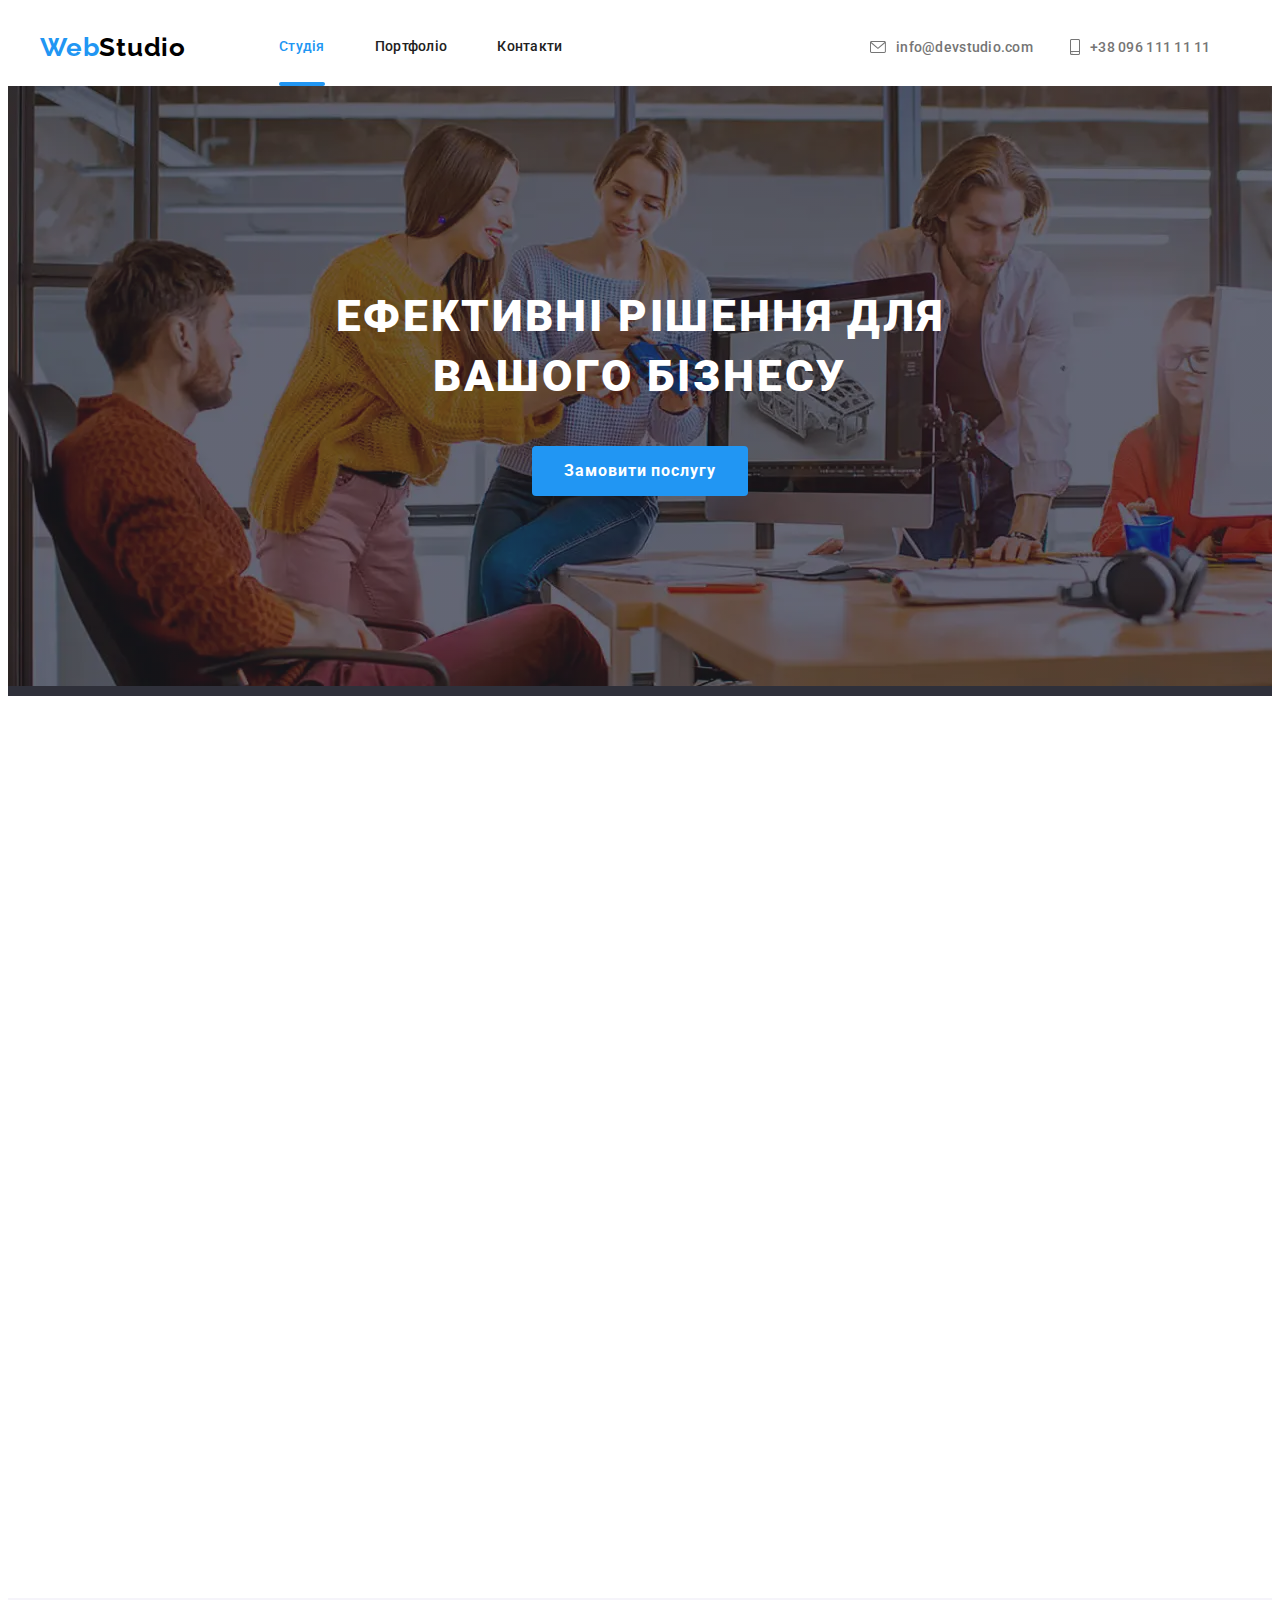
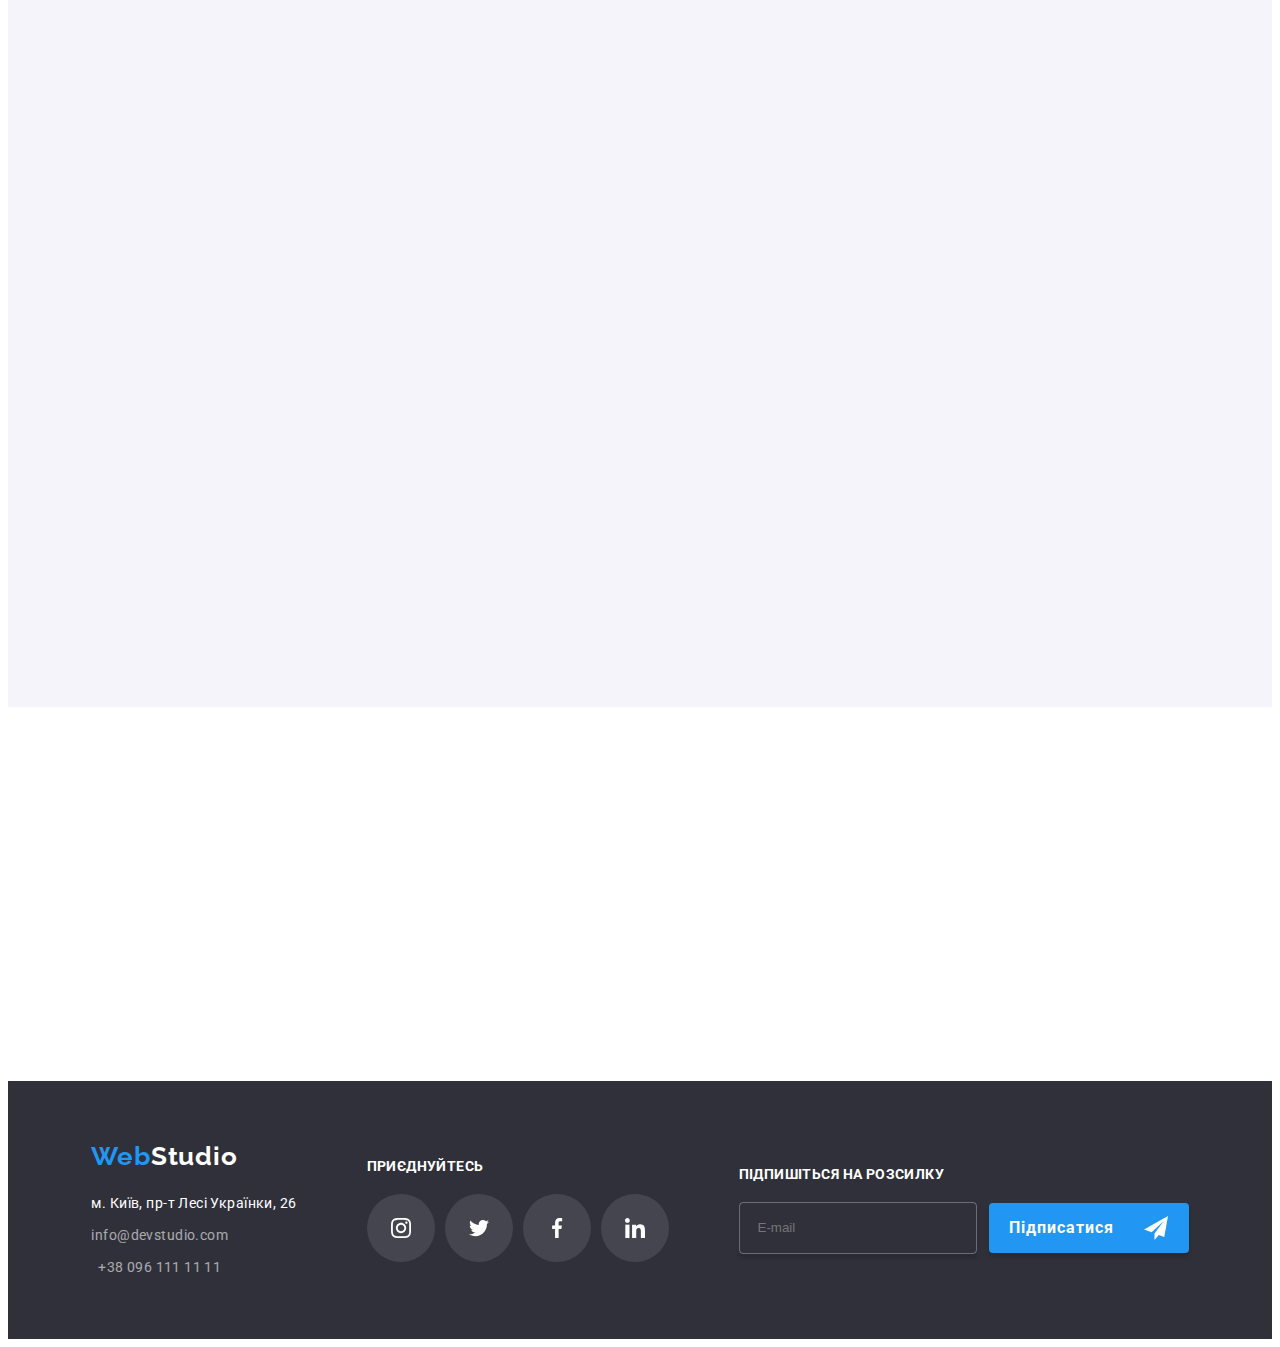
==== commit 01554fad: "YES W" ====
--- a/index.html
+++ b/index.html
@@ -51,6 +51,10 @@
               >
             </li>
           </ul>
+
+          <button type="menu" class="menu-toggle js-open-menu" aria-expanded="false" aria-controls="mobile-menu">
+            <img src="./images/menu_40px.jpg" alt="burger" class="top__burger">
+          </button>
         </div>
       </div>
     </header>
@@ -475,6 +479,8 @@
         </ul>
       </div>
     </footer>
+     
+    <!-- menu 1 -->
 
     <div data-modal class="backdrop is-hidden">
       <div class="modal">
@@ -543,10 +549,26 @@
       </div>
     </div>
 
+    <!-- menu 2 -->
+
+    <div class="menu-container js-menu-container" id="mobile-menu">
+      <div class="menu">
+      <ul class="menu__list">
+        <li class="menu__item">
+          <a href="./index.html" class="menu__text">Студія</a></li>
+        <li class="menu__item">
+          <a href="./portfolio.html" class="menu__text">Портфоліо</a></li>
+        <li class="menu__item">
+          <a href="#footer-anchor" class="menu__text">Контакти</a></li>
+      </ul>
+    </div>
+    </div>
+
     <script src="https://unpkg.com/aos@2.3.1/dist/aos.js"></script>
     <script>
       AOS.init();
     </script>
     <script src="./js/modal.js"></script>
+    <script src="./js/mobile-menu.js"></script>
   </body>
 </html>
--- a/css/main.min.css
+++ b/css/main.min.css
@@ -1 +1 @@
-@keyframes animation-footer-input-holder{0%{transform:scale(1)}100%{transform:scale(1.1)}}h1,h2,h3,p,a{margin:0}li,ul{padding:0;margin:0;list-style:none}button{cursor:pointer}a{text-decoration:none}img{display:block;width:100%;max-width:100%;height:auto}.container{width:100%;margin:0 auto;padding-left:15px;padding-right:15px}@media screen and (min-width: 480px){.container{max-width:480px}}@media screen and (min-width: 768px){.container{max-width:768px}}@media screen and (min-width: 1200px){.container{max-width:1200px}}#bigbox{background-color:#fff;font-family:Roboto}.top{background-color:#fff;padding-top:10px;padding-bottom:10px}@media screen and (min-width: 768px){.top{padding-top:21px;padding-bottom:21px}}@media screen and (min-width: 1200px){.top{padding-top:24px;padding-bottom:24px}}.top__container{display:flex;align-items:center;justify-content:flex-start;gap:0px;flex-wrap:nowrap;flex-direction:row}.top__logo{color:#2196f3;font-family:Raleway;font-size:24px;font-weight:700;line-height:normal;letter-spacing:.72px}@media screen and (min-width: 1200px){.top__logo{font-size:26px;letter-spacing:.78px}}.top__span{color:#212121}@media screen and (min-width: 1200px){.top__span{color:#000}}@media screen and (min-width: 768px){.top__link-now{color:#2196f3;font-family:Roboto;font-size:14px;font-weight:500;line-height:1.1;letter-spacing:.28px;position:relative;transition-duration:250ms;transition-timing-function:cubic-bezier(0.4, 0, 0.2, 1);transition-property:color}}.top__link-now::after{content:"";height:4px;width:100%;border-radius:2px;background-color:#2196f3;display:block;top:43px;left:0;position:absolute}.top__link{color:#212121;font-size:14px;font-weight:500;line-height:1.1;letter-spacing:.28px;position:relative;transition-duration:250ms;transition-timing-function:cubic-bezier(0.4, 0, 0.2, 1);transition-property:color,background-color}.top__link:focus{color:#2196f3;font-size:14px;font-weight:500;line-height:1.1;letter-spacing:.28px}.top__link:hover{color:#2196f3}.top__link::after{content:"";height:4px;width:100%;border-radius:2px;background-color:#2196f3;opacity:0;bottom:0;left:0;position:absolute;display:block;transition-property:opacity,transform;transition-duration:250ms;transition-timing-function:cubic-bezier(0.4, 0, 0.2, 1);transform:scale(0)}.top__email{width:16px;height:12px;display:inline;fill:#757575;margin-right:10px;transition-duration:250ms;transition-timing-function:cubic-bezier(0.4, 0, 0.2, 1);transition-property:fill}.top__phone{width:10px;height:16px;display:inline;fill:#757575;margin-right:10px;transition-duration:250ms;transition-timing-function:cubic-bezier(0.4, 0, 0.2, 1);transition-property:fill}.top__link:hover::after{opacity:1;transform:scale(1)}.top__link:focus::after{content:"";height:4px;width:100%;border-radius:2px;background-color:#2196f3;display:block;bottom:0;left:0;position:absolute;border:none;outline:none}.top__navigation{display:none}@media screen and (min-width: 768px){.top__navigation{display:flex;align-items:center;justify-content:center;gap:50px;flex-wrap:nowrap;margin-right:auto;margin-left:93px}}.top__telephone{color:#757575;font-size:14px;font-weight:500;line-height:normal;letter-spacing:.28px;transition-duration:250ms;transition-timing-function:cubic-bezier(0.4, 0, 0.2, 1);transition-property:color}.top__telephone:focus{color:#2196f3;font-size:14px;font-weight:500;line-height:normal;letter-spacing:.28px}.top__telephone:hover{color:#2196f3;font-size:14px;font-weight:500;line-height:normal;letter-spacing:.28px}.top__info{color:#757575;font-size:14px;font-weight:500;line-height:normal;letter-spacing:.28px;transition-duration:250ms;transition-timing-function:cubic-bezier(0.4, 0, 0.2, 1);transition-property:color}.top__info:focus{color:#2196f3;font-size:14px;font-weight:500;line-height:normal;letter-spacing:.28px}.top__info:hover{color:#2196f3;font-size:14px;font-weight:500;line-height:normal;letter-spacing:.28px}.top__list{display:none}@media screen and (min-width: 768px){.top__list{display:flex;align-items:start;justify-content:center;gap:10px;flex-wrap:nowrap;flex-direction:column}}@media screen and (min-width: 1200px){.top__list{display:flex;align-items:center;justify-content:center;gap:30px;flex-wrap:nowrap;flex-direction:row}}.top__item{width:170px;display:flex;align-items:center;justify-content:start;gap:0px;flex-wrap:nowrap;transition-duration:250ms;transition-timing-function:cubic-bezier(0.4, 0, 0.2, 1);transition-property:fill}.top__item:hover .top__email{fill:#2196f3}.top__item:hover .top__phone{fill:#2196f3}.hero{background-repeat:no-repeat;background-color:#2f303a;padding-top:118px;padding-bottom:118px;background-image:linear-gradient(rgba(47, 48, 58, 0.4), rgba(47, 48, 58, 0.4)),url("../images/hero-background.webp")}@media screen and (min-width: 768px){.hero{background-color:#2f303a;padding-top:118px;padding-bottom:118px;background-image:linear-gradient(rgba(47, 48, 58, 0.4), rgba(47, 48, 58, 0.4)),url("../images/hero-background.webp")}}@media screen and (min-width: 1200px){.hero{margin-left:auto;margin-right:auto;background-color:#2f303a;padding-top:200px;padding-bottom:200px;background-image:linear-gradient(rgba(47, 48, 58, 0.4), rgba(47, 48, 58, 0.4)),url("../images/hero-background.webp")}}.hero__container{display:flex;align-items:center;justify-content:center;gap:0px;flex-wrap:wrap;flex-direction:column}.hero__title{color:#fff;text-align:center;font-family:Roboto;font-size:26px;font-style:normal;font-weight:900;line-height:42px;letter-spacing:1.56px;text-transform:uppercase;max-width:360px}@media screen and (min-width: 1200px){.hero__title{color:#fff;text-align:center;font-size:44px;font-weight:900;line-height:60px;letter-spacing:2.64px;text-transform:uppercase;max-width:696px}}.hero__button{background-color:#2196f3;color:#fff;text-align:center;font-family:Roboto;font-size:16px;font-weight:700;line-height:30px;letter-spacing:.96px;margin-top:30px;width:200px;height:50px;border-radius:4px;border:none}@media screen and (min-width: 1200px){.hero__button{background-color:#2196f3;color:#fff;text-align:center;font-size:16px;font-weight:700;line-height:30px;letter-spacing:.96px;margin-top:40px;width:216px;height:50px;border-radius:4px;border:none}}.quality{margin-left:auto;margin-right:auto;padding-top:60px;padding-bottom:60px}@media screen and (min-width: 1200px){.quality{padding-top:94px;padding-bottom:94px}}.quality__text{color:#212121;font-size:14px;font-weight:700;text-align:center;line-height:1.1;letter-spacing:.42px;text-transform:uppercase;margin-top:30px;margin-bottom:10px}@media screen and (min-width: 1200px){.quality__text{text-align:start}}.quality__list>:first-child::before{content:"";display:block;background-image:url("../images/antenna.webp");background-position:50% 50%;background-repeat:no-repeat;border-radius:4px;background-color:#f5f4fa;height:120px}.quality__list>:nth-child(2):before{content:"";display:block;background-image:url("../images/clock.webp");background-position:50% 50%;background-repeat:no-repeat;border-radius:4px;background-color:#f5f4fa;height:120px}.quality__list>:nth-child(3):before{content:"";display:block;background-image:url("../images/diagram.webp");background-position:50% 50%;background-repeat:no-repeat;border-radius:4px;background-color:#f5f4fa;height:120px}.quality__list>:last-child::before{content:"";display:block;background-image:url("../images/astronaut.webp");background-position:50% 50%;background-repeat:no-repeat;border-radius:4px;background-color:#f5f4fa;height:120px}.quality__list{display:flex;align-items:center;justify-content:center;gap:30px;flex-wrap:nowrap;flex-direction:column}@media screen and (min-width: 768px){.quality__list{display:flex;flex-direction:row;flex-wrap:wrap}}@media screen and (min-width: 1200px){.quality__list{display:flex;align-items:center;justify-content:center;gap:30px;flex-wrap:nowrap}}.quality__item{color:#757575;max-width:450px}@media screen and (min-width: 768px){.quality__item{max-width:354px}}@media screen and (min-width: 1200px){.quality__item{width:270px}}.quality__subtext{max-width:450px;height:50px}.doing{display:none}@media screen and (min-width: 1200px){.doing{display:block;padding-top:0px;padding-bottom:94px;margin-left:auto;margin-right:auto}}.doing__title{color:#212121;text-align:center;font-size:36px;font-weight:700;line-height:1.2;letter-spacing:1.08px;margin-bottom:50px}.doing__list{display:flex;align-items:center;justify-content:center;gap:30px;flex-wrap:nowrap}.doing__item{position:relative;width:370px}.doing__button{width:370px;height:70px;background:rgba(47,48,58,.8);color:#fff;text-align:center;font-family:Roboto;font-size:14px;font-weight:700;letter-spacing:.42px;position:absolute;bottom:0px;left:0px;border:none;text-transform:uppercase}.doing__text{color:#fff;text-align:center;font-family:Roboto;font-size:14px;font-style:normal;font-weight:700;line-height:normal;letter-spacing:.42px;text-transform:uppercase;width:190px;height:16px}.comand{margin-left:auto;margin-right:auto;background-color:#f5f4fa;padding-top:60px;padding-bottom:60px}@media screen and (min-width: 1200px){.comand{padding-top:94px;padding-bottom:94px}}.comand__title{color:#212121;text-align:center;font-size:36px;font-weight:700;line-height:1.2;letter-spacing:1.08px;margin-bottom:50px}.comand__img{width:450px}@media screen and (min-width: 768px){.comand__img{width:354px}}@media screen and (min-width: 1200px){.comand__img{width:270px}}.comand__text{color:#212121;text-align:center;font-size:16px;font-weight:500;line-height:1.2;letter-spacing:.48px;margin-top:30px;margin-bottom:10px}.comand__subtext{color:#757575;text-align:center;font-size:16px;font-weight:400;line-height:1.2;letter-spacing:.48px}.comand__list{flex-direction:column;display:flex;align-items:center;justify-content:center;gap:30px;flex-wrap:nowrap}@media screen and (min-width: 768px){.comand__list{display:flex;align-items:center;justify-content:center;gap:30px;flex-wrap:wrap;flex-direction:unset}}@media screen and (min-width: 1200px){.comand__list{height:428px;flex-direction:row;display:flex;align-items:center;justify-content:center;gap:30px;flex-wrap:nowrap}}.comand__item{background-color:#fff;box-shadow:0px 2px 1px 0px rgba(0,0,0,.2),0px 1px 1px 0px rgba(0,0,0,.14),0px 1px 3px 0px rgba(0,0,0,.12)}.comand__svg{width:20px;height:20px;fill:#afb1b8;transition-duration:250ms;transition-timing-function:cubic-bezier(0.4, 0, 0.2, 1);transition-property:fill}.comand__svg-item:hover .comand__svg{fill:#fff}.comand__svg-item:hover{background-color:#2196f3;border-radius:50%}.comand__svg-link{padding-left:12px;padding-top:12px;padding-right:12px;padding-bottom:12px;border-radius:50%;transition-duration:250ms,5s;transition-timing-function:cubic-bezier(0.4, 0, 0.2, 1);transition-property:background-color,fill;display:flex;align-items:center;justify-content:center;gap:0px;flex-wrap:nowrap}.comand__svg-link:focus{outline:none;background-color:#2196f3;padding-left:12px;padding-top:12px;padding-right:12px;padding-bottom:12px;border-radius:50%;fill:#fff}.comand__svg-link:focus .comand__svg{fill:#fff}.comand__svg-item{width:44px;height:44px;text-align:center;border-radius:50%;transition-duration:250ms;transition-timing-function:cubic-bezier(0.4, 0, 0.2, 1);transition-property:background-color,border-radius}.comand__svg-list{margin-top:16px;margin-left:32px;margin-right:32px;margin-bottom:30px;display:flex;align-items:center;justify-content:center;gap:10px;flex-wrap:nowrap}.customers{padding-top:60px;padding-bottom:60px}@media screen and (min-width: 1200px){.customers{padding-top:94px;padding-bottom:94px}}.customers__svg{width:106px;height:60px;fill:#afb1b8;transition-duration:250ms;transition-timing-function:cubic-bezier(0.4, 0, 0.2, 1);transition-property:fill,transform}.customers__item{width:210px;height:92px;transition-duration:250ms;transition-timing-function:cubic-bezier(0.4, 0, 0.2, 1);transition-property:border,transform}@media screen and (min-width: 768px){.customers__item{width:226px}}@media screen and (min-width: 1200px){.customers__item{width:170px}}.customers__item:hover{border:1px solid #2196f3;transform:rotate(360deg)}.customers__item:hover .customers__svg{fill:#2196f3;transform:rotate(360deg)}.customers__svg-link{width:170px;height:92px;padding-top:16px;padding-bottom:16px;padding-left:32px;padding-right:32px;transition-duration:250ms;transition-timing-function:cubic-bezier(0.4, 0, 0.2, 1)}.customers__svg-link:focus{outline:none;border:1px solid #2196f3;width:170px;height:92px}.customers__svg-link:focus .customers__svg{fill:#2196f3}.customers__list{display:flex;align-items:center;justify-content:center;gap:30px;flex-wrap:wrap}@media screen and (min-width: 1200px){.customers__list{display:flex;align-items:center;justify-content:center;gap:30px;flex-wrap:nowrap}}.customers__item{width:170px;height:92px;border-radius:4px;border:1px solid #afb1b8;transition-duration:250ms;transition-timing-function:cubic-bezier(0.4, 0, 0.2, 1);transition-property:border;display:flex;align-items:center;justify-content:center;gap:0px;flex-wrap:nowrap}.customers__title{text-align:center;font-family:Roboto;font-size:36px;font-style:normal;font-weight:700;line-height:normal;letter-spacing:1.08px;margin-bottom:50px}.footer{background-color:#2f303a;padding-top:60px;padding-bottom:60px}.footer_item{display:flex;flex-direction:column;align-items:center}.footer__tel-mail{flex-direction:column;display:flex;align-items:center;justify-content:center;gap:8px;flex-wrap:wrap}@media screen and (min-width: 1200px){.footer__tel-mail{display:flex;align-items:center;justify-content:center;gap:0px;flex-wrap:wrap}}.footer__title{margin-left:39px;margin-right:39px;color:#2196f3;font-family:Raleway;text-align:center;font-size:26px;font-weight:700;line-height:normal;letter-spacing:.78px}.footer__span{color:#fff;font-family:Raleway;font-size:26px;font-style:normal;font-weight:700;line-height:normal;letter-spacing:.78px}.footer__address{color:#fff;font-size:14px;font-style:normal;font-weight:400;line-height:24px;letter-spacing:.42px;margin-top:20px;margin-bottom:8px}.footer__mailto{color:rgba(255,255,255,.6);font-size:14px;font-weight:400;line-height:24px;letter-spacing:.42px;margin-bottom:8px}.footer__telephone{color:rgba(255,255,255,.6);font-size:14px;font-weight:400;line-height:24px;letter-spacing:.42px}.footer__svg-item:hover .footer__svg{fill:#fff}.footer__svg-list{display:flex;align-items:center;justify-content:center;gap:10px;flex-wrap:nowrap}.footer__svg{width:20px;height:20px;fill:#fff;transition-duration:250ms;transition-timing-function:cubic-bezier(0.4, 0, 0.2, 1);transition-property:fill}.footer__svg-item:hover{background-color:#2196f3;border-radius:50%}.footer__svg-item:focus{background-color:#2196f3;border-radius:50%}.footer__svg-link{width:44px;height:44px;text-align:center;display:flex;align-items:center;justify-content:center;gap:0px;flex-wrap:nowrap;border-radius:50%;width:44px;height:44px;padding-left:12px;padding-top:12px;padding-right:12px;padding-bottom:12px;border-radius:50%;background-color:rgba(255,255,255,.1);transition-duration:250ms;transition-timing-function:cubic-bezier(0.4, 0, 0.2, 1);transition-property:border,background-color}.footer__svg-link:focus{outline:none;border:1px solid #2196f3;background-color:#2196f3}.footer__svg-item{border-radius:50%;transition-duration:250ms;transition-timing-function:cubic-bezier(0.4, 0, 0.2, 1);transition-property:border-radius,background-color}.footer__container{flex-direction:column;display:flex;align-items:center;justify-content:center;gap:70px;flex-wrap:nowrap}@media screen and (min-width: 768px){.footer__container{flex-direction:row;display:flex;align-items:flex-start;justify-content:center;gap:60px;flex-wrap:wrap}}@media screen and (min-width: 1200px){.footer__container{flex-direction:row;display:flex;align-items:center;justify-content:center;gap:70px;flex-wrap:nowrap}}.footer__item:nth-child(1){margin-right:0px}@media screen and (min-width: 768px){.footer__item:nth-child(1){margin-right:105px}}@media screen and (min-width: 1200px){.footer__item:nth-child(1){margin-right:0px}}.footer__subtext{color:#fff;text-align:center;margin-bottom:20px;font-family:Roboto;font-size:14px;font-style:normal;font-weight:700;line-height:normal;letter-spacing:.42px;text-transform:uppercase}@media screen and (min-width: 1200px){.footer__subtext{text-align:start;margin-right:90px}}.footer__input-holder{width:300px;height:50px;border-radius:4px;border:1px solid rgba(255,255,255,.3);background:rgba(33,150,243,0);box-shadow:0px 4px 4px 0px rgba(0,0,0,.15);display:flex;align-items:center;padding-left:16px}@media screen and (min-width: 768px){.footer__input-holder{width:450px}}@media screen and (min-width: 1200px){.footer__input-holder{width:358px;height:50px}}.footer__input{background-color:#2f303a;outline:none;border:none;color:rgba(255,255,255,.6)}.footer__emailinput-holder{max-width:450px;display:flex;align-items:center;flex-direction:column;justify-content:center;animation-name:animation-footer-input-holder;animation-timing-function:linear;animation-duration:1.5s;animation-iteration-count:infinite;animation-direction:alternate-reverse}@media screen and (min-width: 1200px){.footer__emailinput-holder{flex-direction:row}}.footer__svg-link:focus .footer__svg{fill:#fff}.footer_subs{text-align:start}.footer__button-holder{margin-top:20px}@media screen and (min-width: 1200px){.footer__button-holder{margin-top:0px}}.footer__button{border-radius:4px;background:#2196f3;box-shadow:0px 4px 4px 0px rgba(0,0,0,.15);width:200px;height:50px;border:none;color:#fff;text-align:center;font-family:Roboto;font-size:16px;font-style:normal;font-weight:700;line-height:30px;letter-spacing:.96px;fill:#fff;display:flex;align-items:center;justify-content:space-around}@media screen and (min-width: 1200px){.footer__button{margin-left:12px}}.footer__button-svg{width:24px;height:24px}.backdrop{width:100%;height:100%;position:fixed;left:0px;top:0px;-webkit-backdrop-filter:1px;backdrop-filter:1px;background-color:rgba(0,0,0,.2);transition:opacity 1s ease,visibility 1s ease;display:flex;align-items:center;justify-content:center;gap:0px;flex-wrap:nowrap}.modal{display:flex;align-items:center;justify-content:center;flex-direction:column;text-align:center;height:609px;border-radius:4px;background:#fff;padding-bottom:40px;padding-top:8px;box-shadow:0px 1px 3px 0px rgba(0,0,0,.12),0px 1px 1px 0px rgba(0,0,0,.14),0px 2px 1px 0px rgba(0,0,0,.2);transition:transform 1s ease}@media screen and (min-width: 1200px){.modal{min-width:528px;height:581px}}.modal__title{margin-bottom:2px;max-width:310px;height:60px;color:#212121;text-align:center;font-family:Roboto;font-size:20px;font-style:normal;font-weight:700;line-height:normal;letter-spacing:.6px}@media screen and (min-width: 1200px){.modal__title{min-width:448px}}.modal__text{margin-bottom:4px;margin-top:10px}.modal__list{padding-left:40px;padding-right:40px;margin-top:2px;height:342px;display:flex;flex-direction:column;align-items:center;justify-content:center}.modal__label{padding-top:11px;padding-bottom:11px;padding-left:12px;padding-right:12px;width:355px;border-radius:4px;border:1px solid rgba(33,33,33,.2);transition-duration:250ms;transition-timing-function:cubic-bezier(0.4, 0, 0.2, 1);transition-property:border,fill;display:flex;align-items:center;justify-content:center;gap:0px;flex-wrap:nowrap}@media screen and (min-width: 1200px){.modal__label{width:448px;display:flex;align-items:center;justify-content:center;gap:0px;flex-wrap:nowrap}}.modal__label:hover{border:1px solid #2196f3}.modal__label:hover .modal__svg{fill:#2196f3}.modal__input{width:394px;outline:none;border:none}.modal__label-big{display:flex;width:355px;height:120px;border-radius:4px;border:1px solid rgba(33,33,33,.2);padding:12px 16px 82px 16px;transition-duration:250ms;transition-timing-function:cubic-bezier(0.4, 0, 0.2, 1);transition-property:border}@media screen and (min-width: 1200px){.modal__label-big{width:448px}}.modal__label-big:hover{border:1px solid #2196f3}.modal__text{width:40px;height:14px}.modal__svg{width:18px;height:18px;transition-duration:250ms;transition-timing-function:cubic-bezier(0.4, 0, 0.2, 1);transition-property:fill}.modal__input-big{outline:none;border:none;color:rgba(117,117,117,.5);font-family:"Roboto";font-size:12px;font-style:normal;font-weight:400;line-height:normal;letter-spacing:.12px;width:400px}.modal__button{border-radius:4px;background:#2196f3;box-shadow:0px 4px 4px 0px rgba(0,0,0,.15);color:#fff;text-align:center;font-family:"Roboto";font-size:16px;font-weight:700;line-height:30px;letter-spacing:.96px;width:200px;height:50px;flex-shrink:0;border:none}.modal__box{margin-top:20px;margin-bottom:30px;min-width:370px;display:flex;align-items:center;justify-content:center;gap:7px;flex-wrap:nowrap}.modal__close{background-color:rgba(0,0,0,0);border-radius:50%;border-color:rgba(0,0,0,.1);width:30px;height:30px;flex-shrink:0;margin-left:auto;margin-right:8px;padding:6px;transition-duration:250ms;transition-timing-function:cubic-bezier(0.4, 0, 0.2, 1);transition-property:transform;display:flex;align-items:center;justify-content:center;gap:0px;flex-wrap:nowrap}.modal__close:hover{transform:rotate(360deg)}.modal__close:hover .modal__top-svg{fill:#2196f3}.modal__top-svg{width:18px;height:18px;transition-duration:250ms;transition-timing-function:cubic-bezier(0.4, 0, 0.2, 1);transition-property:fill}.modal__span{color:#2196f3;font-family:"Roboto";font-size:14px;font-style:normal;font-weight:400;line-height:24px;letter-spacing:.42px;text-decoration-line:underline}.modal__checkbox{transition-duration:250ms;transition-timing-function:cubic-bezier(0.4, 0, 0.2, 1)}.backdrop.is-hidden .modal{transform:scale(1) rotate(0)}.is-hidden{visibility:hidden;opacity:0;pointer-events:none}/*# sourceMappingURL=main.min.css.map */+@keyframes animation-footer-input-holder{0%{transform:scale(1)}100%{transform:scale(1.1)}}h1,h2,h3,p,a{margin:0}li,ul{padding:0;margin:0;list-style:none}button{cursor:pointer}a{text-decoration:none}img{display:block;width:100%;max-width:100%;height:auto}.container{width:100%;margin:0 auto;padding-left:15px;padding-right:15px}@media screen and (min-width: 480px){.container{max-width:480px}}@media screen and (min-width: 768px){.container{max-width:768px}}@media screen and (min-width: 1200px){.container{max-width:1200px}}#bigbox{background-color:#fff;font-family:Roboto}.top{background-color:#fff;padding-top:10px;padding-bottom:10px}@media screen and (min-width: 768px){.top{padding-top:21px;padding-bottom:21px}}@media screen and (min-width: 1200px){.top{padding-top:24px;padding-bottom:24px}}.top__container{display:flex;align-items:center;justify-content:space-between;gap:0px;flex-wrap:nowrap;flex-direction:row}.top__logo{color:#2196f3;font-family:Raleway;font-size:24px;font-weight:700;line-height:normal;letter-spacing:.72px}@media screen and (min-width: 1200px){.top__logo{font-size:26px;letter-spacing:.78px}}.top__span{color:#212121}@media screen and (min-width: 1200px){.top__span{color:#000}}@media screen and (min-width: 768px){.top__link-now{color:#2196f3;font-family:Roboto;font-size:14px;font-weight:500;line-height:1.1;letter-spacing:.28px;position:relative;transition-duration:250ms;transition-timing-function:cubic-bezier(0.4, 0, 0.2, 1);transition-property:color}}.top__link-now::after{content:"";height:4px;width:100%;border-radius:2px;background-color:#2196f3;display:block;top:43px;left:0;position:absolute}.top__link{color:#212121;font-size:14px;font-weight:500;line-height:1.1;letter-spacing:.28px;position:relative;transition-duration:250ms;transition-timing-function:cubic-bezier(0.4, 0, 0.2, 1);transition-property:color,background-color}.top__link:focus{color:#2196f3;font-size:14px;font-weight:500;line-height:1.1;letter-spacing:.28px}.top__link:hover{color:#2196f3}.top__link::after{content:"";height:4px;width:100%;border-radius:2px;background-color:#2196f3;opacity:0;bottom:0;left:0;position:absolute;display:block;transition-property:opacity,transform;transition-duration:250ms;transition-timing-function:cubic-bezier(0.4, 0, 0.2, 1);transform:scale(0)}.top__email{width:16px;height:12px;display:inline;fill:#757575;margin-right:10px;transition-duration:250ms;transition-timing-function:cubic-bezier(0.4, 0, 0.2, 1);transition-property:fill}.top__phone{width:10px;height:16px;display:inline;fill:#757575;margin-right:10px;transition-duration:250ms;transition-timing-function:cubic-bezier(0.4, 0, 0.2, 1);transition-property:fill}.top__link:hover::after{opacity:1;transform:scale(1)}.top__link:focus::after{content:"";height:4px;width:100%;border-radius:2px;background-color:#2196f3;display:block;bottom:0;left:0;position:absolute;border:none;outline:none}.top__navigation{display:none}@media screen and (min-width: 768px){.top__navigation{display:flex;align-items:center;justify-content:center;gap:50px;flex-wrap:nowrap;margin-right:auto;margin-left:93px}}.top__telephone{color:#757575;font-size:14px;font-weight:500;line-height:normal;letter-spacing:.28px;transition-duration:250ms;transition-timing-function:cubic-bezier(0.4, 0, 0.2, 1);transition-property:color}.top__telephone:focus{color:#2196f3;font-size:14px;font-weight:500;line-height:normal;letter-spacing:.28px}.top__telephone:hover{color:#2196f3;font-size:14px;font-weight:500;line-height:normal;letter-spacing:.28px}.top__info{color:#757575;font-size:14px;font-weight:500;line-height:normal;letter-spacing:.28px;transition-duration:250ms;transition-timing-function:cubic-bezier(0.4, 0, 0.2, 1);transition-property:color}.top__info:focus{color:#2196f3;font-size:14px;font-weight:500;line-height:normal;letter-spacing:.28px}.top__info:hover{color:#2196f3;font-size:14px;font-weight:500;line-height:normal;letter-spacing:.28px}.top__list{display:none}@media screen and (min-width: 768px){.top__list{display:flex;align-items:start;justify-content:center;gap:10px;flex-wrap:nowrap;flex-direction:column}}@media screen and (min-width: 1200px){.top__list{display:flex;align-items:center;justify-content:center;gap:30px;flex-wrap:nowrap;flex-direction:row}}.top__item{width:170px;display:flex;align-items:center;justify-content:start;gap:0px;flex-wrap:nowrap;transition-duration:250ms;transition-timing-function:cubic-bezier(0.4, 0, 0.2, 1);transition-property:fill}.top__item:hover .top__email{fill:#2196f3}.top__item:hover .top__phone{fill:#2196f3}.top__burger{width:40px;height:40px}.menu-container{position:fixed;top:0;left:0;width:100vw;height:100vh;padding:32px;background-color:#fff;transform:translateX(100%);transition:transform 250ms ease-in-out}.menu-container.is-open{transform:translateX(0)}.menu-container .menu-toggle{position:absolute;top:16px;right:16px;color:#fff}.menu-toggle{background-color:rgba(0,0,0,0);cursor:pointer;border:none;outline:none}@media screen and (min-width: 768px){.menu-toggle{display:none}}.hero{background-repeat:no-repeat;background-color:#2f303a;padding-top:118px;padding-bottom:118px;background-image:linear-gradient(rgba(47, 48, 58, 0.4), rgba(47, 48, 58, 0.4)),url("../images/hero-background.webp")}@media screen and (min-width: 768px){.hero{background-color:#2f303a;padding-top:118px;padding-bottom:118px;background-image:linear-gradient(rgba(47, 48, 58, 0.4), rgba(47, 48, 58, 0.4)),url("../images/hero-background.webp")}}@media screen and (min-width: 1200px){.hero{margin-left:auto;margin-right:auto;background-color:#2f303a;padding-top:200px;padding-bottom:200px;background-image:linear-gradient(rgba(47, 48, 58, 0.4), rgba(47, 48, 58, 0.4)),url("../images/hero-background.webp")}}.hero__container{display:flex;align-items:center;justify-content:center;gap:0px;flex-wrap:wrap;flex-direction:column}.hero__title{color:#fff;text-align:center;font-family:Roboto;font-size:26px;font-style:normal;font-weight:900;line-height:42px;letter-spacing:1.56px;text-transform:uppercase;max-width:360px}@media screen and (min-width: 1200px){.hero__title{color:#fff;text-align:center;font-size:44px;font-weight:900;line-height:60px;letter-spacing:2.64px;text-transform:uppercase;max-width:696px}}.hero__button{background-color:#2196f3;color:#fff;text-align:center;font-family:Roboto;font-size:16px;font-weight:700;line-height:30px;letter-spacing:.96px;margin-top:30px;width:200px;height:50px;border-radius:4px;border:none}@media screen and (min-width: 1200px){.hero__button{background-color:#2196f3;color:#fff;text-align:center;font-size:16px;font-weight:700;line-height:30px;letter-spacing:.96px;margin-top:40px;width:216px;height:50px;border-radius:4px;border:none}}.quality{margin-left:auto;margin-right:auto;padding-top:60px;padding-bottom:60px}@media screen and (min-width: 1200px){.quality{padding-top:94px;padding-bottom:94px}}.quality__text{color:#212121;font-size:14px;font-weight:700;text-align:center;line-height:1.1;letter-spacing:.42px;text-transform:uppercase;margin-top:30px;margin-bottom:10px}@media screen and (min-width: 1200px){.quality__text{text-align:start}}.quality__list>:first-child::before{content:"";display:block;background-image:url("../images/antenna.webp");background-position:50% 50%;background-repeat:no-repeat;border-radius:4px;background-color:#f5f4fa;height:120px}.quality__list>:nth-child(2):before{content:"";display:block;background-image:url("../images/clock.webp");background-position:50% 50%;background-repeat:no-repeat;border-radius:4px;background-color:#f5f4fa;height:120px}.quality__list>:nth-child(3):before{content:"";display:block;background-image:url("../images/diagram.webp");background-position:50% 50%;background-repeat:no-repeat;border-radius:4px;background-color:#f5f4fa;height:120px}.quality__list>:last-child::before{content:"";display:block;background-image:url("../images/astronaut.webp");background-position:50% 50%;background-repeat:no-repeat;border-radius:4px;background-color:#f5f4fa;height:120px}.quality__list{display:flex;align-items:center;justify-content:center;gap:30px;flex-wrap:nowrap;flex-direction:column}@media screen and (min-width: 768px){.quality__list{display:flex;flex-direction:row;flex-wrap:wrap}}@media screen and (min-width: 1200px){.quality__list{display:flex;align-items:center;justify-content:center;gap:30px;flex-wrap:nowrap}}.quality__item{color:#757575;max-width:450px}@media screen and (min-width: 768px){.quality__item{max-width:354px}}@media screen and (min-width: 1200px){.quality__item{width:270px}}.quality__subtext{max-width:450px}.doing{display:none}@media screen and (min-width: 1200px){.doing{display:block;padding-top:0px;padding-bottom:94px;margin-left:auto;margin-right:auto}}.doing__title{color:#212121;text-align:center;font-size:36px;font-weight:700;line-height:1.2;letter-spacing:1.08px;margin-bottom:50px}.doing__list{display:flex;align-items:center;justify-content:center;gap:30px;flex-wrap:nowrap}.doing__item{position:relative;width:370px}.doing__button{width:370px;height:70px;background:rgba(47,48,58,.8);color:#fff;text-align:center;font-family:Roboto;font-size:14px;font-weight:700;letter-spacing:.42px;position:absolute;bottom:0px;left:0px;border:none;text-transform:uppercase}.doing__text{color:#fff;text-align:center;font-family:Roboto;font-size:14px;font-style:normal;font-weight:700;line-height:normal;letter-spacing:.42px;text-transform:uppercase;width:190px;height:16px}.comand{margin-left:auto;margin-right:auto;background-color:#f5f4fa;padding-top:60px;padding-bottom:60px}@media screen and (min-width: 1200px){.comand{padding-top:94px;padding-bottom:94px}}.comand__title{color:#212121;text-align:center;font-size:28px;font-weight:700;line-height:1.2;letter-spacing:1.08px;margin-bottom:50px}@media screen and (min-width: 1200px){.comand__title{font-size:36px}}.comand__img{width:450px}@media screen and (min-width: 768px){.comand__img{width:354px}}@media screen and (min-width: 1200px){.comand__img{width:270px}}.comand__text{color:#212121;text-align:center;font-size:16px;font-weight:500;line-height:1.2;letter-spacing:.48px;margin-top:30px;margin-bottom:10px}.comand__subtext{color:#757575;text-align:center;font-size:16px;font-weight:400;line-height:1.2;letter-spacing:.48px}.comand__list{flex-direction:column;display:flex;align-items:center;justify-content:center;gap:30px;flex-wrap:nowrap}@media screen and (min-width: 768px){.comand__list{display:flex;align-items:center;justify-content:center;gap:30px;flex-wrap:wrap;flex-direction:unset}}@media screen and (min-width: 1200px){.comand__list{height:428px;flex-direction:row;display:flex;align-items:center;justify-content:center;gap:30px;flex-wrap:nowrap}}.comand__item{background-color:#fff;box-shadow:0px 2px 1px 0px rgba(0,0,0,.2),0px 1px 1px 0px rgba(0,0,0,.14),0px 1px 3px 0px rgba(0,0,0,.12)}.comand__svg{width:20px;height:20px;fill:#afb1b8;transition-duration:250ms;transition-timing-function:cubic-bezier(0.4, 0, 0.2, 1);transition-property:fill}.comand__svg-item:hover .comand__svg{fill:#fff}.comand__svg-item:hover{background-color:#2196f3;border-radius:50%}.comand__svg-link{padding-left:12px;padding-top:12px;padding-right:12px;padding-bottom:12px;border-radius:50%;transition-duration:250ms,5s;transition-timing-function:cubic-bezier(0.4, 0, 0.2, 1);transition-property:background-color,fill;display:flex;align-items:center;justify-content:center;gap:0px;flex-wrap:nowrap}.comand__svg-link:focus{outline:none;background-color:#2196f3;padding-left:12px;padding-top:12px;padding-right:12px;padding-bottom:12px;border-radius:50%;fill:#fff}.comand__svg-link:focus .comand__svg{fill:#fff}.comand__svg-item{width:44px;height:44px;text-align:center;border-radius:50%;transition-duration:250ms;transition-timing-function:cubic-bezier(0.4, 0, 0.2, 1);transition-property:background-color,border-radius}.comand__svg-list{margin-top:16px;margin-left:32px;margin-right:32px;margin-bottom:30px;display:flex;align-items:center;justify-content:center;gap:10px;flex-wrap:nowrap}.customers{padding-top:60px;padding-bottom:60px}@media screen and (min-width: 1200px){.customers{padding-top:94px;padding-bottom:94px}}.customers__svg{width:106px;height:60px;fill:#afb1b8;transition-duration:250ms;transition-timing-function:cubic-bezier(0.4, 0, 0.2, 1);transition-property:fill,transform}.customers__item{width:210px;height:92px;transition-duration:250ms;transition-timing-function:cubic-bezier(0.4, 0, 0.2, 1);transition-property:border,transform}@media screen and (min-width: 768px){.customers__item{width:226px}}@media screen and (min-width: 1200px){.customers__item{width:170px}}.customers__item:hover{border:1px solid #2196f3;transform:rotate(360deg)}.customers__item:hover .customers__svg{fill:#2196f3;transform:rotate(360deg)}.customers__svg-link{width:170px;height:92px;padding-top:16px;padding-bottom:16px;padding-left:32px;padding-right:32px;transition-duration:250ms;transition-timing-function:cubic-bezier(0.4, 0, 0.2, 1)}.customers__svg-link:focus{outline:none;border:1px solid #2196f3;width:170px;height:92px}.customers__svg-link:focus .customers__svg{fill:#2196f3}.customers__list{display:flex;align-items:center;justify-content:center;gap:30px;flex-wrap:wrap}@media screen and (min-width: 1200px){.customers__list{display:flex;align-items:center;justify-content:center;gap:30px;flex-wrap:nowrap}}.customers__item{width:170px;height:92px;border-radius:4px;border:1px solid #afb1b8;transition-duration:250ms;transition-timing-function:cubic-bezier(0.4, 0, 0.2, 1);transition-property:border;display:flex;align-items:center;justify-content:center;gap:0px;flex-wrap:nowrap}.customers__title{text-align:center;font-family:Roboto;font-size:28px;font-style:normal;font-weight:700;line-height:normal;letter-spacing:1.08px;margin-bottom:50px}@media screen and (min-width: 1200px){.customers__title{font-size:36px}}.footer{background-color:#2f303a;padding-top:60px;padding-bottom:60px}.footer_item{display:flex;flex-direction:column;align-items:center}.footer__tel-mail{flex-direction:column;display:flex;align-items:center;justify-content:center;gap:8px;flex-wrap:wrap}@media screen and (min-width: 1200px){.footer__tel-mail{display:flex;align-items:center;justify-content:center;gap:0px;flex-wrap:wrap}}.footer__title{margin-left:39px;margin-right:39px;color:#2196f3;font-family:Raleway;text-align:center;font-size:24px;font-weight:700;line-height:normal;letter-spacing:.78px}@media screen and (min-width: 1200px){.footer__title{font-size:26px;margin-left:0px;margin-right:0px;text-align:start}}.footer__span{color:#fff}.footer__address{color:#fff;font-size:14px;font-style:normal;font-weight:400;line-height:24px;letter-spacing:.42px;margin-top:20px;margin-bottom:8px}.footer__mailto{color:rgba(255,255,255,.6);font-size:14px;font-weight:400;line-height:24px;letter-spacing:.42px;margin-bottom:8px}.footer__telephone{color:rgba(255,255,255,.6);font-size:14px;font-weight:400;line-height:24px;letter-spacing:.42px}.footer__svg-item:hover .footer__svg{fill:#fff}.footer__svg-list{display:flex;align-items:center;justify-content:center;gap:10px;flex-wrap:nowrap}.footer__svg{width:20px;height:20px;fill:#fff;transition-duration:250ms;transition-timing-function:cubic-bezier(0.4, 0, 0.2, 1);transition-property:fill}.footer__svg-item:hover{background-color:#2196f3;border-radius:50%}.footer__svg-item:focus{background-color:#2196f3;border-radius:50%}.footer__svg-link{width:44px;height:44px;text-align:center;display:flex;align-items:center;justify-content:center;gap:0px;flex-wrap:nowrap;border-radius:50%;width:44px;height:44px;padding-left:12px;padding-top:12px;padding-right:12px;padding-bottom:12px;border-radius:50%;background-color:rgba(255,255,255,.1);transition-duration:250ms;transition-timing-function:cubic-bezier(0.4, 0, 0.2, 1);transition-property:border,background-color}.footer__svg-link:focus{outline:none;border:1px solid #2196f3;background-color:#2196f3}.footer__svg-item{border-radius:50%;transition-duration:250ms;transition-timing-function:cubic-bezier(0.4, 0, 0.2, 1);transition-property:border-radius,background-color}.footer__container{flex-direction:column;display:flex;align-items:center;justify-content:center;gap:70px;flex-wrap:nowrap}@media screen and (min-width: 768px){.footer__container{flex-direction:row;display:flex;align-items:flex-start;justify-content:center;gap:60px;flex-wrap:wrap}}@media screen and (min-width: 1200px){.footer__container{flex-direction:row;display:flex;align-items:center;justify-content:center;gap:70px;flex-wrap:nowrap}}.footer__item:nth-child(1){margin-right:0px}@media screen and (min-width: 768px){.footer__item:nth-child(1){margin-right:105px}}@media screen and (min-width: 1200px){.footer__item:nth-child(1){margin-right:0px;display:flex;justify-content:flex-start;align-items:flex-start;flex-direction:column}}.footer__subtext{color:#fff;text-align:center;margin-bottom:20px;font-family:Roboto;font-size:14px;font-style:normal;font-weight:700;line-height:normal;letter-spacing:.42px;text-transform:uppercase}@media screen and (min-width: 1200px){.footer__subtext{text-align:start;margin-right:90px}}.footer__input-holder{width:300px;height:50px;border-radius:4px;border:1px solid rgba(255,255,255,.3);background:rgba(33,150,243,0);box-shadow:0px 4px 4px 0px rgba(0,0,0,.15);display:flex;align-items:center;padding-left:16px}@media screen and (min-width: 768px){.footer__input-holder{width:450px}}@media screen and (min-width: 1200px){.footer__input-holder{width:358px;height:50px}}.footer__input{background-color:#2f303a;outline:none;border:none;color:rgba(255,255,255,.6)}.footer__emailinput-holder{max-width:450px;display:flex;align-items:center;flex-direction:column;justify-content:center;animation-name:animation-footer-input-holder;animation-timing-function:linear;animation-duration:1.5s;animation-iteration-count:infinite;animation-direction:alternate-reverse}@media screen and (min-width: 1200px){.footer__emailinput-holder{flex-direction:row}}.footer__svg-link:focus .footer__svg{fill:#fff}.footer_subs{text-align:start}.footer__button-holder{margin-top:20px}@media screen and (min-width: 1200px){.footer__button-holder{margin-top:0px}}.footer__button{border-radius:4px;background:#2196f3;box-shadow:0px 4px 4px 0px rgba(0,0,0,.15);width:200px;height:50px;border:none;color:#fff;text-align:center;font-family:Roboto;font-size:16px;font-style:normal;font-weight:700;line-height:30px;letter-spacing:.96px;fill:#fff;display:flex;align-items:center;justify-content:space-around}@media screen and (min-width: 1200px){.footer__button{margin-left:12px}}.footer__button-svg{width:24px;height:24px}.backdrop{width:100vw;height:100vh;position:fixed;left:0px;top:0px;-webkit-backdrop-filter:1px;backdrop-filter:1px;background-color:rgba(0,0,0,.2);transition:opacity 1s ease,visibility 1s ease;display:flex;align-items:center;justify-content:center;gap:0px;flex-wrap:nowrap}.modal{display:flex;align-items:center;justify-content:center;flex-direction:column;text-align:center;max-width:410px;border-radius:4px;background:#fff;padding-bottom:40px;padding-top:8px;box-shadow:0px 1px 3px 0px rgba(0,0,0,.12),0px 1px 1px 0px rgba(0,0,0,.14),0px 2px 1px 0px rgba(0,0,0,.2);transition:transform 1s ease}@media screen and (min-width: 1200px){.modal{min-width:528px;height:581px}}.modal__item{width:100%}.modal__title{margin-bottom:2px;max-width:310px;height:60px;color:#212121;text-align:center;font-family:Roboto;font-size:20px;font-style:normal;font-weight:700;line-height:normal;letter-spacing:.6px}@media screen and (min-width: 1200px){.modal__title{min-width:448px}}.modal__text{margin-bottom:4px;margin-top:10px}.modal__list{padding-left:40px;padding-right:40px;margin-top:2px;height:342px;display:flex;flex-direction:column;align-items:center;justify-content:center}.modal__label{padding-top:11px;padding-bottom:11px;padding-left:12px;padding-right:12px;max-width:355px;border-radius:4px;border:1px solid rgba(33,33,33,.2);transition-duration:250ms;transition-timing-function:cubic-bezier(0.4, 0, 0.2, 1);transition-property:border,fill;display:flex;align-items:center;justify-content:flex-start;gap:0px;flex-wrap:nowrap}@media screen and (min-width: 1200px){.modal__label{min-width:448px;display:flex;align-items:center;justify-content:flex-start;gap:0px;flex-wrap:nowrap}}.modal__label:hover{border:1px solid #2196f3}.modal__label:hover .modal__svg{fill:#2196f3}.modal__input{max-width:394px;outline:none;border:none}.modal__label-big{display:flex;max-width:355px;height:120px;border-radius:4px;border:1px solid rgba(33,33,33,.2);padding:12px 16px 82px 16px;transition-duration:250ms;transition-timing-function:cubic-bezier(0.4, 0, 0.2, 1);transition-property:border}@media screen and (min-width: 1200px){.modal__label-big{min-width:448px}}.modal__label-big:hover{border:1px solid #2196f3}.modal__text{width:40px;height:14px}.modal__svg{width:18px;height:18px;transition-duration:250ms;transition-timing-function:cubic-bezier(0.4, 0, 0.2, 1);transition-property:fill}.modal__input-big{outline:none;border:none;color:rgba(117,117,117,.5);font-family:"Roboto";font-size:12px;font-style:normal;font-weight:400;line-height:normal;letter-spacing:.12px;max-width:400px}.modal__button{border-radius:4px;background:#2196f3;box-shadow:0px 4px 4px 0px rgba(0,0,0,.15);color:#fff;text-align:center;font-family:"Roboto";font-size:16px;font-weight:700;line-height:30px;letter-spacing:.96px;width:200px;height:50px;flex-shrink:0;border:none}.modal__box{margin-top:20px;margin-bottom:30px;max-width:370px;display:flex;align-items:center;justify-content:center;gap:7px;flex-wrap:nowrap}@media screen and (min-width: 1200px){.modal__box{min-width:490px}}.modal__close{background-color:rgba(0,0,0,0);border-radius:50%;border-color:rgba(0,0,0,.1);width:30px;height:30px;flex-shrink:0;margin-left:auto;margin-top:8px;margin-right:8px;padding:6px;transition-duration:250ms;transition-timing-function:cubic-bezier(0.4, 0, 0.2, 1);transition-property:transform;display:flex;align-items:center;justify-content:center;gap:0px;flex-wrap:nowrap}.modal__close:hover{transform:rotate(360deg)}.modal__close:hover .modal__top-svg{fill:#2196f3}.modal__top-svg{width:18px;height:18px;transition-duration:250ms;transition-timing-function:cubic-bezier(0.4, 0, 0.2, 1);transition-property:fill}.modal__span{color:#2196f3;font-family:"Roboto";font-size:14px;font-style:normal;font-weight:400;line-height:24px;letter-spacing:.42px;text-decoration-line:underline}.modal__checkbox{transition-duration:250ms;transition-timing-function:cubic-bezier(0.4, 0, 0.2, 1)}.backdrop.is-hidden .modal{transform:scale(1) rotate(0)}.is-hidden{visibility:hidden;opacity:0;pointer-events:none}.menu__list{display:flex;flex-direction:column;gap:32px}.menu__item{width:150px}.menu__text{color:#212121;font-family:Roboto;font-size:40px;font-style:normal;font-weight:500;line-height:normal;letter-spacing:.8px}.menu__text:hover{color:#2196f3}/*# sourceMappingURL=main.min.css.map */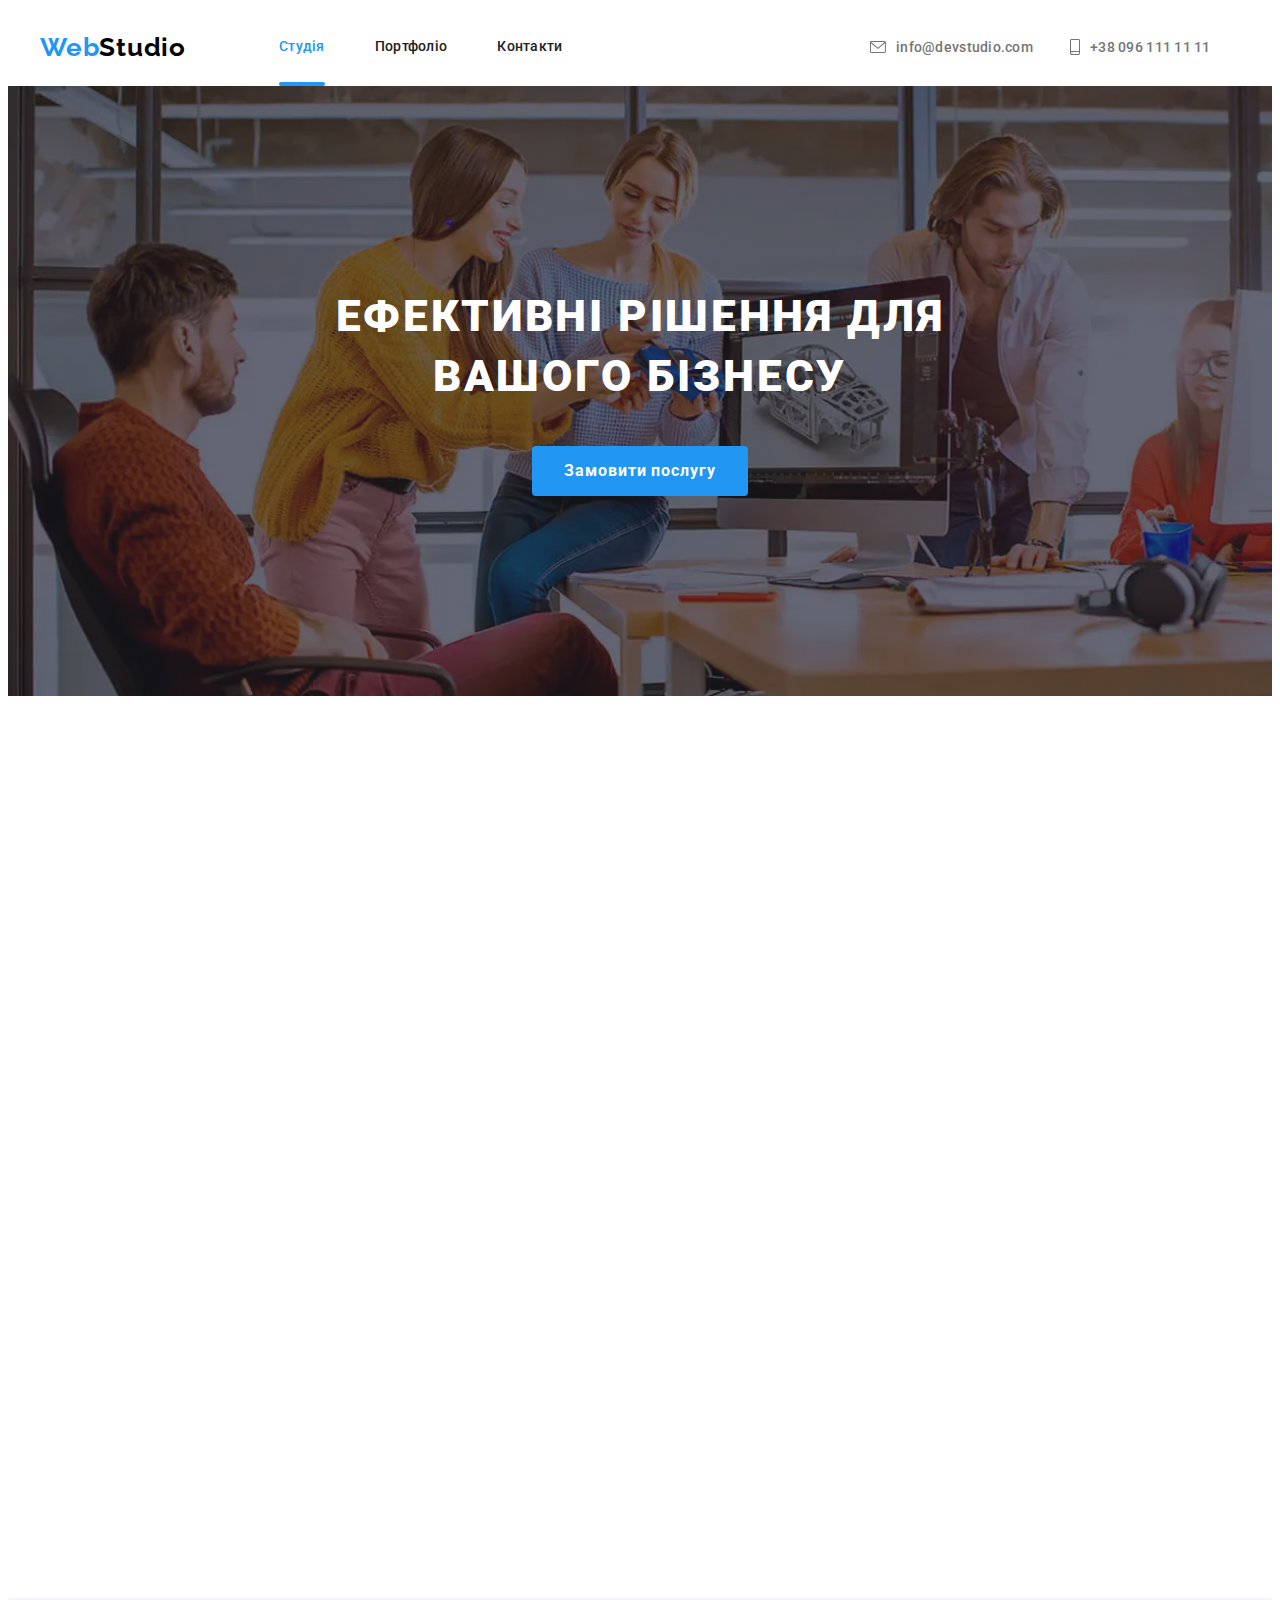
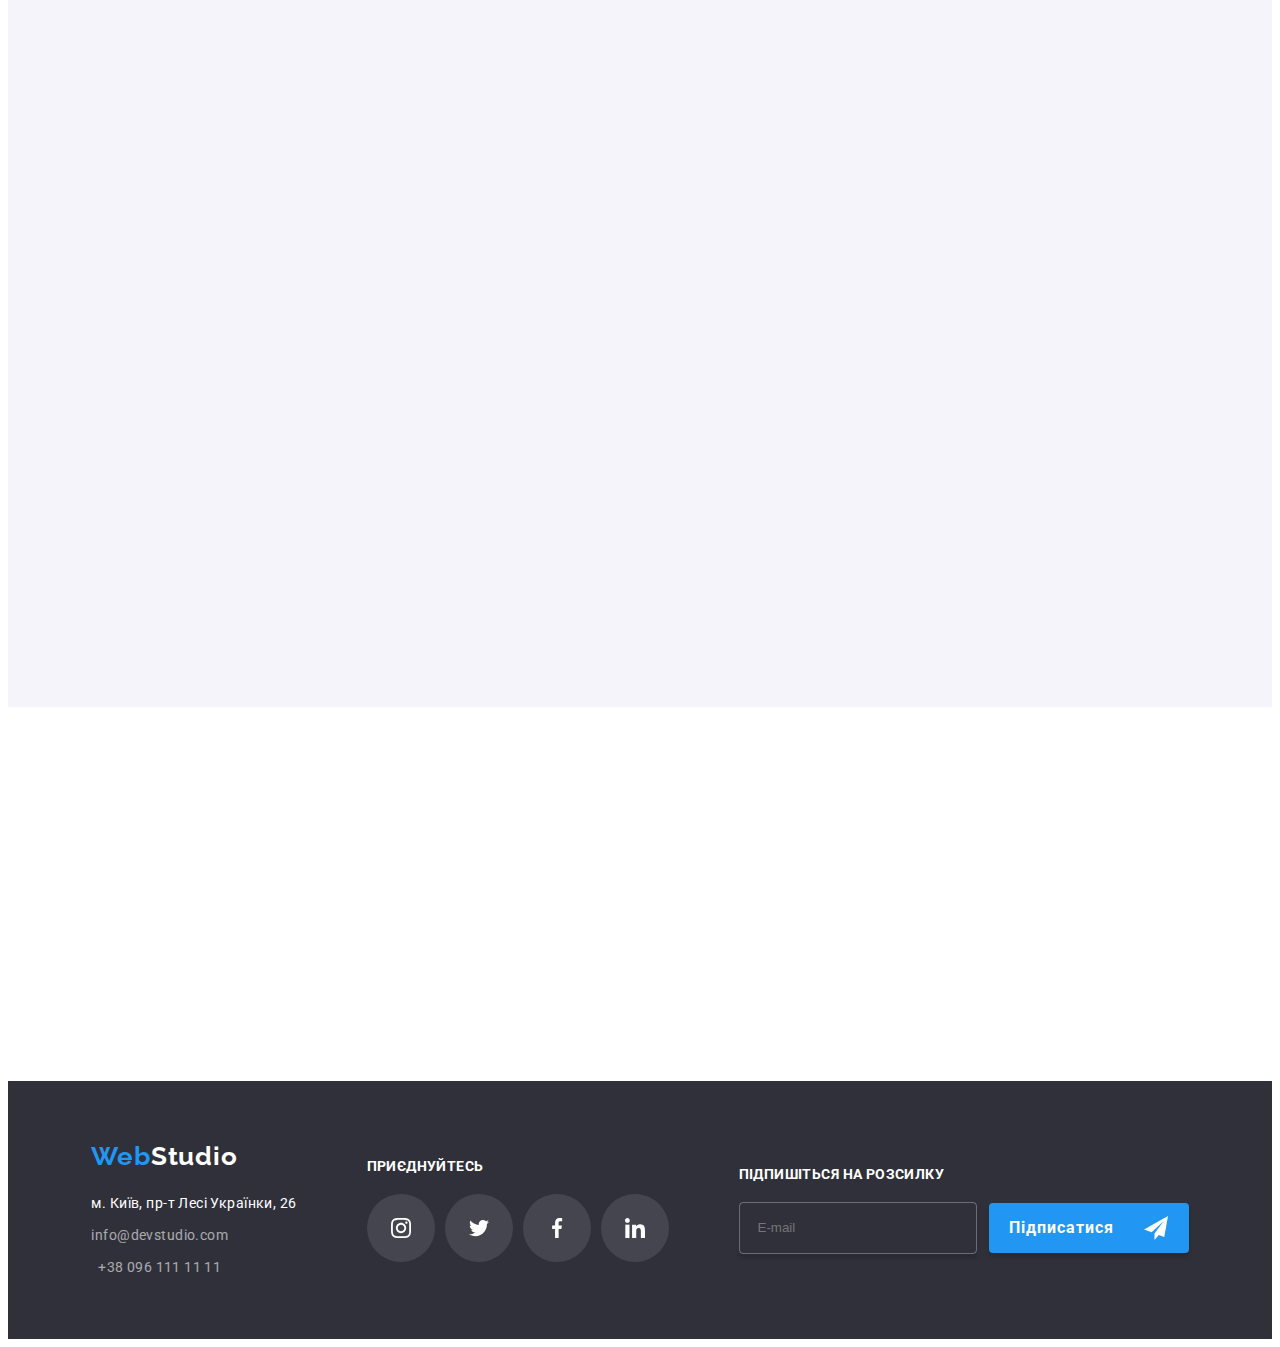
==== commit 468f505f: "changes" ====
--- a/index.html
+++ b/index.html
@@ -21,6 +21,7 @@
     />
     <link rel="stylesheet" href="./css/main.min.css" />
   </head>
+
   <body id="bigbox">
     <header class="top">
       <div class="container">
@@ -52,8 +53,17 @@
             </li>
           </ul>
 
-          <button type="menu" class="menu-toggle js-open-menu" aria-expanded="false" aria-controls="mobile-menu">
-            <img src="./images/menu_40px.jpg" alt="burger" class="top__burger">
+          <button
+            type="menu"
+            class="menu-toggle js-open-menu"
+            aria-expanded="false"
+            aria-controls="mobile-menu"
+          >
+            <img
+              src="./images/menu_40px.jpg"
+              alt="burger"
+              class="top__burger"
+            />
           </button>
         </div>
       </div>
@@ -159,7 +169,29 @@
         <h2 class="comand__title" data-aos="flip-down">Наша команда</h2>
         <ul class="comand__list">
           <li class="comand__item" data-aos="flip-up">
-            <img src="./images/Ihor.webp" alt="Ihor" class="comand__img" />
+            <picture>
+              <source
+                media="(max-width: 767px)"
+                srcset="
+                  ./images/mobile/ihor@mobile1x.webp 1x,
+                  ./images/mobile/ihor@mobile2x.webp 2x
+                "
+              />
+              <source
+                media="(max-width: 1199px)"
+                srcset="
+                  ./images/tablet/ihor@tablet1x.webp 1x,
+                  ./images/tablet/ihor@tablet2x.webp 2x
+                "
+              />
+              <!-- <source> -->
+              <img
+                src="./images/mobile/ihor@mobile1x.webp"
+                alt="Ihor"
+                class="comand__img"
+              />
+            </picture>
+
             <h3 class="comand__text">Ігор Дем'яненко</h3>
             <h3 class="comand__subtext">Product Designer</h3>
             <ul class="comand__svg-list">
@@ -202,7 +234,25 @@
             </ul>
           </li>
           <li class="comand__item" data-aos="flip-up">
-            <img src="./images/olga.webp" alt="olga" class="comand__img" />
+            <picture>
+              <source
+                media="(max-width: 767px)"
+                srcset="
+                  ./images/mobile/olga@mobile1x.webp 1x,
+                  ./images/mobile/olga@mobile2x.webp 2x
+                "
+              />
+              <source
+                media="(max-width: 1199px)"
+                srcset="
+                  ./images/tablet/olga@tablet1x.webp 1x,
+                  ./images/tablet/olga@tablet2x.webp 2x
+                "
+              />
+              <!-- <source> -->
+              <img src="./images/olga.webp" alt="olga" class="comand__img" />
+            </picture>
+
             <h3 class="comand__text">Ольга Рєпіна</h3>
             <h3 class="comand__subtext">Frontend Developer</h3>
             <ul class="comand__svg-list">
@@ -245,7 +295,28 @@
             </ul>
           </li>
           <li class="comand__item" data-aos="flip-up">
-            <img src="./images/mykola.webp" alt="mykola" class="comand__img" />
+            <picture>
+              <source
+                media="(max-width: 767px)"
+                srcset="
+                  ./images/mobile/mykola@mobile1x.webp 1x,
+                  ./images/mobile/mykola@mobile2x.webp  2x
+                 "
+              />
+              <source
+                media="(max-width: 1199px)"
+                srcset="
+                  ./images/tablet/mykola@tablet1x.webp 1x,
+                  ./images/tablet/mykola@tablet2x.webp 2x
+                "
+              />
+              <!-- <source> -->
+              <img
+                src="./images/mykola.webp"
+                alt="mykola"
+                class="comand__img"
+              />
+            </picture>
             <h3 class="comand__text">Микола Тарасов</h3>
             <h3 class="comand__subtext">Marketing</h3>
             <ul class="comand__svg-list">
@@ -288,7 +359,25 @@
             </ul>
           </li>
           <li class="comand__item" data-aos="flip-up">
-            <img src="./images/misha.webp" alt="misha" class="comand__img" />
+            <picture>
+              <source
+                media="(max-width: 767px)"
+                srcset="
+                  ./images/mobile/misha@mobile1x.webp 1x,
+                  ./images/mobile/misha@mobile2x.webp 2x
+                "
+              />
+              <source
+                media="(max-width: 1199px)"
+                srcset="
+                  ./images/tablet/misha@tablet1x.webp 1x,
+                  ./images/tablet/misha@tablet2x.webp 2x
+                "
+              />
+              <!-- <source> -->
+              <img src="./images/misha.webp" alt="misha" class="comand__img" />
+            </picture>
+
             <h3 class="comand__text">Михайло Єрмаков</h3>
             <h3 class="comand__subtext">UI Designer</h3>
             <ul class="comand__svg-list">
@@ -456,30 +545,30 @@
             </ul>
           </li>
           <li>
-              <h2 class="footer__subtext">Підпишіться на розсилку</h2>
-              <div class="footer__emailinput-holder">
-                <div class="footer__input-holder">
-                  <input
-                    type="email"
-                    placeholder="E-mail"
-                    class="footer__input"
-                  />
-                </div>
-
-                <div class="footer__button-holder">
-                  <button type="submit" class="footer__button">
-                    Підписатися
-                    <svg class="footer__button-svg">
-                      <use href="./symboldefts/symbol-defs.svg#icon-send"></use>
-                    </svg>
-                  </button>
-                </div>
+            <h2 class="footer__subtext">Підпишіться на розсилку</h2>
+            <div class="footer__emailinput-holder">
+              <div class="footer__input-holder">
+                <input
+                  type="email"
+                  placeholder="E-mail"
+                  class="footer__input"
+                />
               </div>
+
+              <div class="footer__button-holder">
+                <button type="submit" class="footer__button">
+                  Підписатися
+                  <svg class="footer__button-svg">
+                    <use href="./symboldefts/symbol-defs.svg#icon-send"></use>
+                  </svg>
+                </button>
+              </div>
+            </div>
           </li>
         </ul>
       </div>
     </footer>
-     
+
     <!-- menu 1 -->
 
     <div data-modal class="backdrop is-hidden">
@@ -553,15 +642,34 @@
 
     <div class="menu-container js-menu-container" id="mobile-menu">
       <div class="menu">
-      <ul class="menu__list">
-        <li class="menu__item">
-          <a href="./index.html" class="menu__text">Студія</a></li>
-        <li class="menu__item">
-          <a href="./portfolio.html" class="menu__text">Портфоліо</a></li>
-        <li class="menu__item">
-          <a href="#footer-anchor" class="menu__text">Контакти</a></li>
-      </ul>
-    </div>
+        <button class="menu-toggle js-close-menu">
+          <svg class="menu__svg">
+            <use href="./symboldefts/symbol-defs.svg#icon-close"></use>
+          </svg>
+        </button>
+        <ul class="menu__list">
+          <li class="menu__item">
+            <a href="./index.html" class="menu__text">Студія</a>
+          </li>
+          <li class="menu__item">
+            <a href="./portfolio.html" class="menu__text">Портфоліо</a>
+          </li>
+          <li class="menu__item">
+            <a href="#footer-anchor" class="menu__text">Контакти</a>
+          </li>
+        </ul>
+        <p class="menu__telephone">+38 096 111 11 11</p>
+        <p class="menu__info">info@devstudio.com</p>
+        <ul class="menu__society-container">
+          <li class="menu__society">Instagram</li>
+          <li class="menu__gap"></li>
+          <li class="menu__society">Twitter</li>
+          <li class="menu__gap"></li>
+          <li class="menu__society">Facebook</li>
+          <li class="menu__gap"></li>
+          <li class="menu__society">LinkedIn</li>
+        </ul>
+      </div>
     </div>
 
     <script src="https://unpkg.com/aos@2.3.1/dist/aos.js"></script>
--- a/css/main.min.css
+++ b/css/main.min.css
@@ -1 +1 @@
-@keyframes animation-footer-input-holder{0%{transform:scale(1)}100%{transform:scale(1.1)}}h1,h2,h3,p,a{margin:0}li,ul{padding:0;margin:0;list-style:none}button{cursor:pointer}a{text-decoration:none}img{display:block;width:100%;max-width:100%;height:auto}.container{width:100%;margin:0 auto;padding-left:15px;padding-right:15px}@media screen and (min-width: 480px){.container{max-width:480px}}@media screen and (min-width: 768px){.container{max-width:768px}}@media screen and (min-width: 1200px){.container{max-width:1200px}}#bigbox{background-color:#fff;font-family:Roboto}.top{background-color:#fff;padding-top:10px;padding-bottom:10px}@media screen and (min-width: 768px){.top{padding-top:21px;padding-bottom:21px}}@media screen and (min-width: 1200px){.top{padding-top:24px;padding-bottom:24px}}.top__container{display:flex;align-items:center;justify-content:space-between;gap:0px;flex-wrap:nowrap;flex-direction:row}.top__logo{color:#2196f3;font-family:Raleway;font-size:24px;font-weight:700;line-height:normal;letter-spacing:.72px}@media screen and (min-width: 1200px){.top__logo{font-size:26px;letter-spacing:.78px}}.top__span{color:#212121}@media screen and (min-width: 1200px){.top__span{color:#000}}@media screen and (min-width: 768px){.top__link-now{color:#2196f3;font-family:Roboto;font-size:14px;font-weight:500;line-height:1.1;letter-spacing:.28px;position:relative;transition-duration:250ms;transition-timing-function:cubic-bezier(0.4, 0, 0.2, 1);transition-property:color}}.top__link-now::after{content:"";height:4px;width:100%;border-radius:2px;background-color:#2196f3;display:block;top:43px;left:0;position:absolute}.top__link{color:#212121;font-size:14px;font-weight:500;line-height:1.1;letter-spacing:.28px;position:relative;transition-duration:250ms;transition-timing-function:cubic-bezier(0.4, 0, 0.2, 1);transition-property:color,background-color}.top__link:focus{color:#2196f3;font-size:14px;font-weight:500;line-height:1.1;letter-spacing:.28px}.top__link:hover{color:#2196f3}.top__link::after{content:"";height:4px;width:100%;border-radius:2px;background-color:#2196f3;opacity:0;bottom:0;left:0;position:absolute;display:block;transition-property:opacity,transform;transition-duration:250ms;transition-timing-function:cubic-bezier(0.4, 0, 0.2, 1);transform:scale(0)}.top__email{width:16px;height:12px;display:inline;fill:#757575;margin-right:10px;transition-duration:250ms;transition-timing-function:cubic-bezier(0.4, 0, 0.2, 1);transition-property:fill}.top__phone{width:10px;height:16px;display:inline;fill:#757575;margin-right:10px;transition-duration:250ms;transition-timing-function:cubic-bezier(0.4, 0, 0.2, 1);transition-property:fill}.top__link:hover::after{opacity:1;transform:scale(1)}.top__link:focus::after{content:"";height:4px;width:100%;border-radius:2px;background-color:#2196f3;display:block;bottom:0;left:0;position:absolute;border:none;outline:none}.top__navigation{display:none}@media screen and (min-width: 768px){.top__navigation{display:flex;align-items:center;justify-content:center;gap:50px;flex-wrap:nowrap;margin-right:auto;margin-left:93px}}.top__telephone{color:#757575;font-size:14px;font-weight:500;line-height:normal;letter-spacing:.28px;transition-duration:250ms;transition-timing-function:cubic-bezier(0.4, 0, 0.2, 1);transition-property:color}.top__telephone:focus{color:#2196f3;font-size:14px;font-weight:500;line-height:normal;letter-spacing:.28px}.top__telephone:hover{color:#2196f3;font-size:14px;font-weight:500;line-height:normal;letter-spacing:.28px}.top__info{color:#757575;font-size:14px;font-weight:500;line-height:normal;letter-spacing:.28px;transition-duration:250ms;transition-timing-function:cubic-bezier(0.4, 0, 0.2, 1);transition-property:color}.top__info:focus{color:#2196f3;font-size:14px;font-weight:500;line-height:normal;letter-spacing:.28px}.top__info:hover{color:#2196f3;font-size:14px;font-weight:500;line-height:normal;letter-spacing:.28px}.top__list{display:none}@media screen and (min-width: 768px){.top__list{display:flex;align-items:start;justify-content:center;gap:10px;flex-wrap:nowrap;flex-direction:column}}@media screen and (min-width: 1200px){.top__list{display:flex;align-items:center;justify-content:center;gap:30px;flex-wrap:nowrap;flex-direction:row}}.top__item{width:170px;display:flex;align-items:center;justify-content:start;gap:0px;flex-wrap:nowrap;transition-duration:250ms;transition-timing-function:cubic-bezier(0.4, 0, 0.2, 1);transition-property:fill}.top__item:hover .top__email{fill:#2196f3}.top__item:hover .top__phone{fill:#2196f3}.top__burger{width:40px;height:40px}.menu-container{position:fixed;top:0;left:0;width:100vw;height:100vh;padding:32px;background-color:#fff;transform:translateX(100%);transition:transform 250ms ease-in-out}.menu-container.is-open{transform:translateX(0)}.menu-container .menu-toggle{position:absolute;top:16px;right:16px;color:#fff}.menu-toggle{background-color:rgba(0,0,0,0);cursor:pointer;border:none;outline:none}@media screen and (min-width: 768px){.menu-toggle{display:none}}.hero{background-repeat:no-repeat;background-color:#2f303a;padding-top:118px;padding-bottom:118px;background-image:linear-gradient(rgba(47, 48, 58, 0.4), rgba(47, 48, 58, 0.4)),url("../images/hero-background.webp")}@media screen and (min-width: 768px){.hero{background-color:#2f303a;padding-top:118px;padding-bottom:118px;background-image:linear-gradient(rgba(47, 48, 58, 0.4), rgba(47, 48, 58, 0.4)),url("../images/hero-background.webp")}}@media screen and (min-width: 1200px){.hero{margin-left:auto;margin-right:auto;background-color:#2f303a;padding-top:200px;padding-bottom:200px;background-image:linear-gradient(rgba(47, 48, 58, 0.4), rgba(47, 48, 58, 0.4)),url("../images/hero-background.webp")}}.hero__container{display:flex;align-items:center;justify-content:center;gap:0px;flex-wrap:wrap;flex-direction:column}.hero__title{color:#fff;text-align:center;font-family:Roboto;font-size:26px;font-style:normal;font-weight:900;line-height:42px;letter-spacing:1.56px;text-transform:uppercase;max-width:360px}@media screen and (min-width: 1200px){.hero__title{color:#fff;text-align:center;font-size:44px;font-weight:900;line-height:60px;letter-spacing:2.64px;text-transform:uppercase;max-width:696px}}.hero__button{background-color:#2196f3;color:#fff;text-align:center;font-family:Roboto;font-size:16px;font-weight:700;line-height:30px;letter-spacing:.96px;margin-top:30px;width:200px;height:50px;border-radius:4px;border:none}@media screen and (min-width: 1200px){.hero__button{background-color:#2196f3;color:#fff;text-align:center;font-size:16px;font-weight:700;line-height:30px;letter-spacing:.96px;margin-top:40px;width:216px;height:50px;border-radius:4px;border:none}}.quality{margin-left:auto;margin-right:auto;padding-top:60px;padding-bottom:60px}@media screen and (min-width: 1200px){.quality{padding-top:94px;padding-bottom:94px}}.quality__text{color:#212121;font-size:14px;font-weight:700;text-align:center;line-height:1.1;letter-spacing:.42px;text-transform:uppercase;margin-top:30px;margin-bottom:10px}@media screen and (min-width: 1200px){.quality__text{text-align:start}}.quality__list>:first-child::before{content:"";display:block;background-image:url("../images/antenna.webp");background-position:50% 50%;background-repeat:no-repeat;border-radius:4px;background-color:#f5f4fa;height:120px}.quality__list>:nth-child(2):before{content:"";display:block;background-image:url("../images/clock.webp");background-position:50% 50%;background-repeat:no-repeat;border-radius:4px;background-color:#f5f4fa;height:120px}.quality__list>:nth-child(3):before{content:"";display:block;background-image:url("../images/diagram.webp");background-position:50% 50%;background-repeat:no-repeat;border-radius:4px;background-color:#f5f4fa;height:120px}.quality__list>:last-child::before{content:"";display:block;background-image:url("../images/astronaut.webp");background-position:50% 50%;background-repeat:no-repeat;border-radius:4px;background-color:#f5f4fa;height:120px}.quality__list{display:flex;align-items:center;justify-content:center;gap:30px;flex-wrap:nowrap;flex-direction:column}@media screen and (min-width: 768px){.quality__list{display:flex;flex-direction:row;flex-wrap:wrap}}@media screen and (min-width: 1200px){.quality__list{display:flex;align-items:center;justify-content:center;gap:30px;flex-wrap:nowrap}}.quality__item{color:#757575;max-width:450px}@media screen and (min-width: 768px){.quality__item{max-width:354px}}@media screen and (min-width: 1200px){.quality__item{width:270px}}.quality__subtext{max-width:450px}.doing{display:none}@media screen and (min-width: 1200px){.doing{display:block;padding-top:0px;padding-bottom:94px;margin-left:auto;margin-right:auto}}.doing__title{color:#212121;text-align:center;font-size:36px;font-weight:700;line-height:1.2;letter-spacing:1.08px;margin-bottom:50px}.doing__list{display:flex;align-items:center;justify-content:center;gap:30px;flex-wrap:nowrap}.doing__item{position:relative;width:370px}.doing__button{width:370px;height:70px;background:rgba(47,48,58,.8);color:#fff;text-align:center;font-family:Roboto;font-size:14px;font-weight:700;letter-spacing:.42px;position:absolute;bottom:0px;left:0px;border:none;text-transform:uppercase}.doing__text{color:#fff;text-align:center;font-family:Roboto;font-size:14px;font-style:normal;font-weight:700;line-height:normal;letter-spacing:.42px;text-transform:uppercase;width:190px;height:16px}.comand{margin-left:auto;margin-right:auto;background-color:#f5f4fa;padding-top:60px;padding-bottom:60px}@media screen and (min-width: 1200px){.comand{padding-top:94px;padding-bottom:94px}}.comand__title{color:#212121;text-align:center;font-size:28px;font-weight:700;line-height:1.2;letter-spacing:1.08px;margin-bottom:50px}@media screen and (min-width: 1200px){.comand__title{font-size:36px}}.comand__img{width:450px}@media screen and (min-width: 768px){.comand__img{width:354px}}@media screen and (min-width: 1200px){.comand__img{width:270px}}.comand__text{color:#212121;text-align:center;font-size:16px;font-weight:500;line-height:1.2;letter-spacing:.48px;margin-top:30px;margin-bottom:10px}.comand__subtext{color:#757575;text-align:center;font-size:16px;font-weight:400;line-height:1.2;letter-spacing:.48px}.comand__list{flex-direction:column;display:flex;align-items:center;justify-content:center;gap:30px;flex-wrap:nowrap}@media screen and (min-width: 768px){.comand__list{display:flex;align-items:center;justify-content:center;gap:30px;flex-wrap:wrap;flex-direction:unset}}@media screen and (min-width: 1200px){.comand__list{height:428px;flex-direction:row;display:flex;align-items:center;justify-content:center;gap:30px;flex-wrap:nowrap}}.comand__item{background-color:#fff;box-shadow:0px 2px 1px 0px rgba(0,0,0,.2),0px 1px 1px 0px rgba(0,0,0,.14),0px 1px 3px 0px rgba(0,0,0,.12)}.comand__svg{width:20px;height:20px;fill:#afb1b8;transition-duration:250ms;transition-timing-function:cubic-bezier(0.4, 0, 0.2, 1);transition-property:fill}.comand__svg-item:hover .comand__svg{fill:#fff}.comand__svg-item:hover{background-color:#2196f3;border-radius:50%}.comand__svg-link{padding-left:12px;padding-top:12px;padding-right:12px;padding-bottom:12px;border-radius:50%;transition-duration:250ms,5s;transition-timing-function:cubic-bezier(0.4, 0, 0.2, 1);transition-property:background-color,fill;display:flex;align-items:center;justify-content:center;gap:0px;flex-wrap:nowrap}.comand__svg-link:focus{outline:none;background-color:#2196f3;padding-left:12px;padding-top:12px;padding-right:12px;padding-bottom:12px;border-radius:50%;fill:#fff}.comand__svg-link:focus .comand__svg{fill:#fff}.comand__svg-item{width:44px;height:44px;text-align:center;border-radius:50%;transition-duration:250ms;transition-timing-function:cubic-bezier(0.4, 0, 0.2, 1);transition-property:background-color,border-radius}.comand__svg-list{margin-top:16px;margin-left:32px;margin-right:32px;margin-bottom:30px;display:flex;align-items:center;justify-content:center;gap:10px;flex-wrap:nowrap}.customers{padding-top:60px;padding-bottom:60px}@media screen and (min-width: 1200px){.customers{padding-top:94px;padding-bottom:94px}}.customers__svg{width:106px;height:60px;fill:#afb1b8;transition-duration:250ms;transition-timing-function:cubic-bezier(0.4, 0, 0.2, 1);transition-property:fill,transform}.customers__item{width:210px;height:92px;transition-duration:250ms;transition-timing-function:cubic-bezier(0.4, 0, 0.2, 1);transition-property:border,transform}@media screen and (min-width: 768px){.customers__item{width:226px}}@media screen and (min-width: 1200px){.customers__item{width:170px}}.customers__item:hover{border:1px solid #2196f3;transform:rotate(360deg)}.customers__item:hover .customers__svg{fill:#2196f3;transform:rotate(360deg)}.customers__svg-link{width:170px;height:92px;padding-top:16px;padding-bottom:16px;padding-left:32px;padding-right:32px;transition-duration:250ms;transition-timing-function:cubic-bezier(0.4, 0, 0.2, 1)}.customers__svg-link:focus{outline:none;border:1px solid #2196f3;width:170px;height:92px}.customers__svg-link:focus .customers__svg{fill:#2196f3}.customers__list{display:flex;align-items:center;justify-content:center;gap:30px;flex-wrap:wrap}@media screen and (min-width: 1200px){.customers__list{display:flex;align-items:center;justify-content:center;gap:30px;flex-wrap:nowrap}}.customers__item{width:170px;height:92px;border-radius:4px;border:1px solid #afb1b8;transition-duration:250ms;transition-timing-function:cubic-bezier(0.4, 0, 0.2, 1);transition-property:border;display:flex;align-items:center;justify-content:center;gap:0px;flex-wrap:nowrap}.customers__title{text-align:center;font-family:Roboto;font-size:28px;font-style:normal;font-weight:700;line-height:normal;letter-spacing:1.08px;margin-bottom:50px}@media screen and (min-width: 1200px){.customers__title{font-size:36px}}.footer{background-color:#2f303a;padding-top:60px;padding-bottom:60px}.footer_item{display:flex;flex-direction:column;align-items:center}.footer__tel-mail{flex-direction:column;display:flex;align-items:center;justify-content:center;gap:8px;flex-wrap:wrap}@media screen and (min-width: 1200px){.footer__tel-mail{display:flex;align-items:center;justify-content:center;gap:0px;flex-wrap:wrap}}.footer__title{margin-left:39px;margin-right:39px;color:#2196f3;font-family:Raleway;text-align:center;font-size:24px;font-weight:700;line-height:normal;letter-spacing:.78px}@media screen and (min-width: 1200px){.footer__title{font-size:26px;margin-left:0px;margin-right:0px;text-align:start}}.footer__span{color:#fff}.footer__address{color:#fff;font-size:14px;font-style:normal;font-weight:400;line-height:24px;letter-spacing:.42px;margin-top:20px;margin-bottom:8px}.footer__mailto{color:rgba(255,255,255,.6);font-size:14px;font-weight:400;line-height:24px;letter-spacing:.42px;margin-bottom:8px}.footer__telephone{color:rgba(255,255,255,.6);font-size:14px;font-weight:400;line-height:24px;letter-spacing:.42px}.footer__svg-item:hover .footer__svg{fill:#fff}.footer__svg-list{display:flex;align-items:center;justify-content:center;gap:10px;flex-wrap:nowrap}.footer__svg{width:20px;height:20px;fill:#fff;transition-duration:250ms;transition-timing-function:cubic-bezier(0.4, 0, 0.2, 1);transition-property:fill}.footer__svg-item:hover{background-color:#2196f3;border-radius:50%}.footer__svg-item:focus{background-color:#2196f3;border-radius:50%}.footer__svg-link{width:44px;height:44px;text-align:center;display:flex;align-items:center;justify-content:center;gap:0px;flex-wrap:nowrap;border-radius:50%;width:44px;height:44px;padding-left:12px;padding-top:12px;padding-right:12px;padding-bottom:12px;border-radius:50%;background-color:rgba(255,255,255,.1);transition-duration:250ms;transition-timing-function:cubic-bezier(0.4, 0, 0.2, 1);transition-property:border,background-color}.footer__svg-link:focus{outline:none;border:1px solid #2196f3;background-color:#2196f3}.footer__svg-item{border-radius:50%;transition-duration:250ms;transition-timing-function:cubic-bezier(0.4, 0, 0.2, 1);transition-property:border-radius,background-color}.footer__container{flex-direction:column;display:flex;align-items:center;justify-content:center;gap:70px;flex-wrap:nowrap}@media screen and (min-width: 768px){.footer__container{flex-direction:row;display:flex;align-items:flex-start;justify-content:center;gap:60px;flex-wrap:wrap}}@media screen and (min-width: 1200px){.footer__container{flex-direction:row;display:flex;align-items:center;justify-content:center;gap:70px;flex-wrap:nowrap}}.footer__item:nth-child(1){margin-right:0px}@media screen and (min-width: 768px){.footer__item:nth-child(1){margin-right:105px}}@media screen and (min-width: 1200px){.footer__item:nth-child(1){margin-right:0px;display:flex;justify-content:flex-start;align-items:flex-start;flex-direction:column}}.footer__subtext{color:#fff;text-align:center;margin-bottom:20px;font-family:Roboto;font-size:14px;font-style:normal;font-weight:700;line-height:normal;letter-spacing:.42px;text-transform:uppercase}@media screen and (min-width: 1200px){.footer__subtext{text-align:start;margin-right:90px}}.footer__input-holder{width:300px;height:50px;border-radius:4px;border:1px solid rgba(255,255,255,.3);background:rgba(33,150,243,0);box-shadow:0px 4px 4px 0px rgba(0,0,0,.15);display:flex;align-items:center;padding-left:16px}@media screen and (min-width: 768px){.footer__input-holder{width:450px}}@media screen and (min-width: 1200px){.footer__input-holder{width:358px;height:50px}}.footer__input{background-color:#2f303a;outline:none;border:none;color:rgba(255,255,255,.6)}.footer__emailinput-holder{max-width:450px;display:flex;align-items:center;flex-direction:column;justify-content:center;animation-name:animation-footer-input-holder;animation-timing-function:linear;animation-duration:1.5s;animation-iteration-count:infinite;animation-direction:alternate-reverse}@media screen and (min-width: 1200px){.footer__emailinput-holder{flex-direction:row}}.footer__svg-link:focus .footer__svg{fill:#fff}.footer_subs{text-align:start}.footer__button-holder{margin-top:20px}@media screen and (min-width: 1200px){.footer__button-holder{margin-top:0px}}.footer__button{border-radius:4px;background:#2196f3;box-shadow:0px 4px 4px 0px rgba(0,0,0,.15);width:200px;height:50px;border:none;color:#fff;text-align:center;font-family:Roboto;font-size:16px;font-style:normal;font-weight:700;line-height:30px;letter-spacing:.96px;fill:#fff;display:flex;align-items:center;justify-content:space-around}@media screen and (min-width: 1200px){.footer__button{margin-left:12px}}.footer__button-svg{width:24px;height:24px}.backdrop{width:100vw;height:100vh;position:fixed;left:0px;top:0px;-webkit-backdrop-filter:1px;backdrop-filter:1px;background-color:rgba(0,0,0,.2);transition:opacity 1s ease,visibility 1s ease;display:flex;align-items:center;justify-content:center;gap:0px;flex-wrap:nowrap}.modal{display:flex;align-items:center;justify-content:center;flex-direction:column;text-align:center;max-width:410px;border-radius:4px;background:#fff;padding-bottom:40px;padding-top:8px;box-shadow:0px 1px 3px 0px rgba(0,0,0,.12),0px 1px 1px 0px rgba(0,0,0,.14),0px 2px 1px 0px rgba(0,0,0,.2);transition:transform 1s ease}@media screen and (min-width: 1200px){.modal{min-width:528px;height:581px}}.modal__item{width:100%}.modal__title{margin-bottom:2px;max-width:310px;height:60px;color:#212121;text-align:center;font-family:Roboto;font-size:20px;font-style:normal;font-weight:700;line-height:normal;letter-spacing:.6px}@media screen and (min-width: 1200px){.modal__title{min-width:448px}}.modal__text{margin-bottom:4px;margin-top:10px}.modal__list{padding-left:40px;padding-right:40px;margin-top:2px;height:342px;display:flex;flex-direction:column;align-items:center;justify-content:center}.modal__label{padding-top:11px;padding-bottom:11px;padding-left:12px;padding-right:12px;max-width:355px;border-radius:4px;border:1px solid rgba(33,33,33,.2);transition-duration:250ms;transition-timing-function:cubic-bezier(0.4, 0, 0.2, 1);transition-property:border,fill;display:flex;align-items:center;justify-content:flex-start;gap:0px;flex-wrap:nowrap}@media screen and (min-width: 1200px){.modal__label{min-width:448px;display:flex;align-items:center;justify-content:flex-start;gap:0px;flex-wrap:nowrap}}.modal__label:hover{border:1px solid #2196f3}.modal__label:hover .modal__svg{fill:#2196f3}.modal__input{max-width:394px;outline:none;border:none}.modal__label-big{display:flex;max-width:355px;height:120px;border-radius:4px;border:1px solid rgba(33,33,33,.2);padding:12px 16px 82px 16px;transition-duration:250ms;transition-timing-function:cubic-bezier(0.4, 0, 0.2, 1);transition-property:border}@media screen and (min-width: 1200px){.modal__label-big{min-width:448px}}.modal__label-big:hover{border:1px solid #2196f3}.modal__text{width:40px;height:14px}.modal__svg{width:18px;height:18px;transition-duration:250ms;transition-timing-function:cubic-bezier(0.4, 0, 0.2, 1);transition-property:fill}.modal__input-big{outline:none;border:none;color:rgba(117,117,117,.5);font-family:"Roboto";font-size:12px;font-style:normal;font-weight:400;line-height:normal;letter-spacing:.12px;max-width:400px}.modal__button{border-radius:4px;background:#2196f3;box-shadow:0px 4px 4px 0px rgba(0,0,0,.15);color:#fff;text-align:center;font-family:"Roboto";font-size:16px;font-weight:700;line-height:30px;letter-spacing:.96px;width:200px;height:50px;flex-shrink:0;border:none}.modal__box{margin-top:20px;margin-bottom:30px;max-width:370px;display:flex;align-items:center;justify-content:center;gap:7px;flex-wrap:nowrap}@media screen and (min-width: 1200px){.modal__box{min-width:490px}}.modal__close{background-color:rgba(0,0,0,0);border-radius:50%;border-color:rgba(0,0,0,.1);width:30px;height:30px;flex-shrink:0;margin-left:auto;margin-top:8px;margin-right:8px;padding:6px;transition-duration:250ms;transition-timing-function:cubic-bezier(0.4, 0, 0.2, 1);transition-property:transform;display:flex;align-items:center;justify-content:center;gap:0px;flex-wrap:nowrap}.modal__close:hover{transform:rotate(360deg)}.modal__close:hover .modal__top-svg{fill:#2196f3}.modal__top-svg{width:18px;height:18px;transition-duration:250ms;transition-timing-function:cubic-bezier(0.4, 0, 0.2, 1);transition-property:fill}.modal__span{color:#2196f3;font-family:"Roboto";font-size:14px;font-style:normal;font-weight:400;line-height:24px;letter-spacing:.42px;text-decoration-line:underline}.modal__checkbox{transition-duration:250ms;transition-timing-function:cubic-bezier(0.4, 0, 0.2, 1)}.backdrop.is-hidden .modal{transform:scale(1) rotate(0)}.is-hidden{visibility:hidden;opacity:0;pointer-events:none}.menu__list{display:flex;flex-direction:column;gap:32px}.menu__item{width:150px}.menu__text{color:#212121;font-family:Roboto;font-size:40px;font-style:normal;font-weight:500;line-height:normal;letter-spacing:.8px}.menu__text:hover{color:#2196f3}/*# sourceMappingURL=main.min.css.map */+@keyframes animation-footer-input-holder{0%{transform:scale(1)}100%{transform:scale(1.1)}}h1,h2,h3,p,a{margin:0}li,ul{padding:0;margin:0;list-style:none}button{cursor:pointer}a{text-decoration:none}img{display:block;width:100%;max-width:100%;height:auto}.container{width:100%;margin:0 auto;padding-left:15px;padding-right:15px}@media screen and (min-width: 480px){.container{max-width:480px}}@media screen and (min-width: 768px){.container{max-width:768px}}@media screen and (min-width: 1200px){.container{max-width:1200px}}#bigbox{background-color:#fff;font-family:Roboto}.top{background-color:#fff;padding-top:10px;padding-bottom:10px}@media screen and (min-width: 768px){.top{padding-top:21px;padding-bottom:21px}}@media screen and (min-width: 1200px){.top{padding-top:24px;padding-bottom:24px}}.top__container{display:flex;align-items:center;justify-content:space-between;gap:0px;flex-wrap:nowrap;flex-direction:row}.top__logo{color:#2196f3;font-family:Raleway;font-size:24px;font-weight:700;line-height:normal;letter-spacing:.72px}@media screen and (min-width: 1200px){.top__logo{font-size:26px;letter-spacing:.78px}}.top__span{color:#212121}@media screen and (min-width: 1200px){.top__span{color:#000}}@media screen and (min-width: 768px){.top__link-now{color:#2196f3;font-family:Roboto;font-size:14px;font-weight:500;line-height:1.1;letter-spacing:.28px;position:relative;transition-duration:250ms;transition-timing-function:cubic-bezier(0.4, 0, 0.2, 1);transition-property:color}}.top__link-now::after{content:"";height:4px;width:100%;border-radius:2px;background-color:#2196f3;display:block;top:43px;left:0;position:absolute}.top__link{color:#212121;font-size:14px;font-weight:500;line-height:1.1;letter-spacing:.28px;position:relative;transition-duration:250ms;transition-timing-function:cubic-bezier(0.4, 0, 0.2, 1);transition-property:color,background-color}.top__link:focus{color:#2196f3;font-size:14px;font-weight:500;line-height:1.1;letter-spacing:.28px}.top__link:hover{color:#2196f3}.top__link::after{content:"";height:4px;width:100%;border-radius:2px;background-color:#2196f3;opacity:0;bottom:0;left:0;position:absolute;display:block;transition-property:opacity,transform;transition-duration:250ms;transition-timing-function:cubic-bezier(0.4, 0, 0.2, 1);transform:scale(0)}.top__email{width:16px;height:12px;display:inline;fill:#757575;margin-right:10px;transition-duration:250ms;transition-timing-function:cubic-bezier(0.4, 0, 0.2, 1);transition-property:fill}.top__phone{width:10px;height:16px;display:inline;fill:#757575;margin-right:10px;transition-duration:250ms;transition-timing-function:cubic-bezier(0.4, 0, 0.2, 1);transition-property:fill}.top__link:hover::after{opacity:1;transform:scale(1)}.top__link:focus::after{content:"";height:4px;width:100%;border-radius:2px;background-color:#2196f3;display:block;bottom:0;left:0;position:absolute;border:none;outline:none}.top__navigation{display:none}@media screen and (min-width: 768px){.top__navigation{display:flex;align-items:center;justify-content:center;gap:50px;flex-wrap:nowrap;margin-right:auto;margin-left:93px}}.top__telephone{color:#757575;font-size:14px;font-weight:500;line-height:normal;letter-spacing:.28px;transition-duration:250ms;transition-timing-function:cubic-bezier(0.4, 0, 0.2, 1);transition-property:color}.top__telephone:focus{color:#2196f3;font-size:14px;font-weight:500;line-height:normal;letter-spacing:.28px}.top__telephone:hover{color:#2196f3;font-size:14px;font-weight:500;line-height:normal;letter-spacing:.28px}.top__info{color:#757575;font-size:14px;font-weight:500;line-height:normal;letter-spacing:.28px;transition-duration:250ms;transition-timing-function:cubic-bezier(0.4, 0, 0.2, 1);transition-property:color}.top__info:focus{color:#2196f3;font-size:14px;font-weight:500;line-height:normal;letter-spacing:.28px}.top__info:hover{color:#2196f3;font-size:14px;font-weight:500;line-height:normal;letter-spacing:.28px}.top__list{display:none}@media screen and (min-width: 768px){.top__list{display:flex;align-items:start;justify-content:center;gap:10px;flex-wrap:nowrap;flex-direction:column}}@media screen and (min-width: 1200px){.top__list{display:flex;align-items:center;justify-content:center;gap:30px;flex-wrap:nowrap;flex-direction:row}}.top__item{width:170px;display:flex;align-items:center;justify-content:start;gap:0px;flex-wrap:nowrap;transition-duration:250ms;transition-timing-function:cubic-bezier(0.4, 0, 0.2, 1);transition-property:fill}.top__item:hover .top__email{fill:#2196f3}.top__item:hover .top__phone{fill:#2196f3}.top__burger{width:40px;height:40px}.menu-container{display:none;opacity:0;position:fixed;top:0;left:0;width:100%;height:100%;padding:32px;background-color:#fff;transform:translateX(100%);transition:transform 250ms ease-in-out}.menu-container.is-open{transform:translateX(0);display:block;opacity:1}.menu-container .menu-toggle{position:absolute;top:16px;right:16px;color:#fff}.menu-toggle{background-color:rgba(0,0,0,0);cursor:pointer;border:none;outline:none}@media screen and (min-width: 768px){.menu-toggle{display:none}}.hero{background-repeat:no-repeat;background-color:#2f303a;padding-top:118px;padding-bottom:118px;background-image:linear-gradient(rgba(47, 48, 58, 0.4), rgba(47, 48, 58, 0.4)),url("../images/hero-background.webp");background-size:cover}@media screen and (min-width: 768px){.hero{background-color:#2f303a;background-size:cover;padding-top:118px;padding-bottom:118px;background-image:linear-gradient(rgba(47, 48, 58, 0.4), rgba(47, 48, 58, 0.4)),url("../images/hero-background.webp")}}@media screen and (min-width: 1200px){.hero{background-size:cover;margin-left:auto;margin-right:auto;background-color:#2f303a;padding-top:200px;padding-bottom:200px;background-image:linear-gradient(rgba(47, 48, 58, 0.4), rgba(47, 48, 58, 0.4)),url("../images/hero-background.webp")}}.hero__container{display:flex;align-items:center;justify-content:center;gap:0px;flex-wrap:wrap;flex-direction:column}.hero__title{color:#fff;text-align:center;font-family:Roboto;font-size:26px;font-style:normal;font-weight:900;line-height:42px;letter-spacing:1.56px;text-transform:uppercase;max-width:360px}@media screen and (min-width: 1200px){.hero__title{color:#fff;text-align:center;font-size:44px;font-weight:900;line-height:60px;letter-spacing:2.64px;text-transform:uppercase;max-width:696px}}.hero__button{background-color:#2196f3;color:#fff;text-align:center;font-family:Roboto;font-size:16px;font-weight:700;line-height:30px;letter-spacing:.96px;margin-top:30px;width:200px;height:50px;border-radius:4px;border:none}@media screen and (min-width: 1200px){.hero__button{background-color:#2196f3;color:#fff;text-align:center;font-size:16px;font-weight:700;line-height:30px;letter-spacing:.96px;margin-top:40px;width:216px;height:50px;border-radius:4px;border:none}}.quality{margin-left:auto;margin-right:auto;padding-top:60px;padding-bottom:60px}@media screen and (min-width: 1200px){.quality{padding-top:94px;padding-bottom:94px}}.quality__text{color:#212121;font-size:14px;font-weight:700;text-align:center;line-height:1.1;letter-spacing:.42px;text-transform:uppercase;margin-top:30px;margin-bottom:10px}@media screen and (min-width: 1200px){.quality__text{text-align:start}}.quality__list>:first-child::before{content:"";display:block;background-image:url("../images/antenna.webp");background-position:50% 50%;background-repeat:no-repeat;border-radius:4px;background-color:#f5f4fa;height:120px}.quality__list>:nth-child(2):before{content:"";display:block;background-image:url("../images/clock.webp");background-position:50% 50%;background-repeat:no-repeat;border-radius:4px;background-color:#f5f4fa;height:120px}.quality__list>:nth-child(3):before{content:"";display:block;background-image:url("../images/diagram.webp");background-position:50% 50%;background-repeat:no-repeat;border-radius:4px;background-color:#f5f4fa;height:120px}.quality__list>:last-child::before{content:"";display:block;background-image:url("../images/astronaut.webp");background-position:50% 50%;background-repeat:no-repeat;border-radius:4px;background-color:#f5f4fa;height:120px}.quality__list{display:flex;align-items:center;justify-content:center;gap:30px;flex-wrap:nowrap;flex-direction:column}@media screen and (min-width: 768px){.quality__list{display:flex;flex-direction:row;flex-wrap:wrap}}@media screen and (min-width: 1200px){.quality__list{display:flex;align-items:center;justify-content:center;gap:30px;flex-wrap:nowrap}}.quality__item{color:#757575;max-width:450px}@media screen and (min-width: 768px){.quality__item{max-width:354px}}@media screen and (min-width: 1200px){.quality__item{width:270px}}.quality__subtext{max-width:450px}.doing{display:none}@media screen and (min-width: 1200px){.doing{display:block;padding-top:0px;padding-bottom:94px;margin-left:auto;margin-right:auto}}.doing__title{color:#212121;text-align:center;font-size:36px;font-weight:700;line-height:1.2;letter-spacing:1.08px;margin-bottom:50px}.doing__list{display:flex;align-items:center;justify-content:center;gap:30px;flex-wrap:nowrap}.doing__item{position:relative;width:370px}.doing__button{width:370px;height:70px;background:rgba(47,48,58,.8);color:#fff;text-align:center;font-family:Roboto;font-size:14px;font-weight:700;letter-spacing:.42px;position:absolute;bottom:0px;left:0px;border:none;text-transform:uppercase}.doing__text{color:#fff;text-align:center;font-family:Roboto;font-size:14px;font-style:normal;font-weight:700;line-height:normal;letter-spacing:.42px;text-transform:uppercase;width:190px;height:16px}.comand{margin-left:auto;margin-right:auto;background-color:#f5f4fa;padding-top:60px;padding-bottom:60px}@media screen and (min-width: 1200px){.comand{padding-top:94px;padding-bottom:94px}}.comand__title{color:#212121;text-align:center;font-size:28px;font-weight:700;line-height:1.2;letter-spacing:1.08px;margin-bottom:50px}@media screen and (min-width: 1200px){.comand__title{font-size:36px}}.comand__img{width:450px}@media screen and (min-width: 768px){.comand__img{width:354px}}@media screen and (min-width: 1200px){.comand__img{width:270px}}.comand__text{color:#212121;text-align:center;font-size:16px;font-weight:500;line-height:1.2;letter-spacing:.48px;margin-top:30px;margin-bottom:10px}.comand__subtext{color:#757575;text-align:center;font-size:16px;font-weight:400;line-height:1.2;letter-spacing:.48px}.comand__list{flex-direction:column;display:flex;align-items:center;justify-content:center;gap:30px;flex-wrap:nowrap}@media screen and (min-width: 768px){.comand__list{display:flex;align-items:center;justify-content:center;gap:30px;flex-wrap:wrap;flex-direction:unset}}@media screen and (min-width: 1200px){.comand__list{height:428px;flex-direction:row;display:flex;align-items:center;justify-content:center;gap:30px;flex-wrap:nowrap}}.comand__item{background-color:#fff;box-shadow:0px 2px 1px 0px rgba(0,0,0,.2),0px 1px 1px 0px rgba(0,0,0,.14),0px 1px 3px 0px rgba(0,0,0,.12)}@media screen and (min-width: 768px){.comand__item{height:536px}}@media screen and (min-width: 1200px){.comand__item{height:428px}}.comand__svg{width:20px;height:20px;fill:#afb1b8;transition-duration:250ms;transition-timing-function:cubic-bezier(0.4, 0, 0.2, 1);transition-property:fill}.comand__svg-item:hover .comand__svg{fill:#fff}.comand__svg-item:hover{background-color:#2196f3;border-radius:50%}.comand__svg-link{padding-left:12px;padding-top:12px;padding-right:12px;padding-bottom:12px;border-radius:50%;transition-duration:250ms,5s;transition-timing-function:cubic-bezier(0.4, 0, 0.2, 1);transition-property:background-color,fill;display:flex;align-items:center;justify-content:center;gap:0px;flex-wrap:nowrap}.comand__svg-link:focus{outline:none;background-color:#2196f3;padding-left:12px;padding-top:12px;padding-right:12px;padding-bottom:12px;border-radius:50%;fill:#fff}.comand__svg-link:focus .comand__svg{fill:#fff}.comand__svg-item{width:44px;height:44px;text-align:center;border-radius:50%;transition-duration:250ms;transition-timing-function:cubic-bezier(0.4, 0, 0.2, 1);transition-property:background-color,border-radius}.comand__svg-list{margin-top:16px;margin-left:32px;margin-right:32px;margin-bottom:30px;display:flex;align-items:center;justify-content:center;gap:10px;flex-wrap:nowrap}.customers{padding-top:60px;padding-bottom:60px}@media screen and (min-width: 1200px){.customers{padding-top:94px;padding-bottom:94px}}.customers__svg{width:106px;height:60px;fill:#afb1b8;transition-duration:250ms;transition-timing-function:cubic-bezier(0.4, 0, 0.2, 1);transition-property:fill,transform}.customers__item{width:210px;height:92px;transition-duration:250ms;transition-timing-function:cubic-bezier(0.4, 0, 0.2, 1);transition-property:border,transform}@media screen and (min-width: 768px){.customers__item{width:226px}}@media screen and (min-width: 1200px){.customers__item{width:170px}}.customers__item:hover{border:1px solid #2196f3;transform:rotate(360deg)}.customers__item:hover .customers__svg{fill:#2196f3;transform:rotate(360deg)}.customers__svg-link{width:170px;height:92px;padding-top:16px;padding-bottom:16px;padding-left:32px;padding-right:32px;transition-duration:250ms;transition-timing-function:cubic-bezier(0.4, 0, 0.2, 1)}.customers__svg-link:focus{outline:none;border:1px solid #2196f3;width:170px;height:92px}.customers__svg-link:focus .customers__svg{fill:#2196f3}.customers__list{display:flex;align-items:center;justify-content:center;gap:30px;flex-wrap:wrap}@media screen and (min-width: 1200px){.customers__list{display:flex;align-items:center;justify-content:center;gap:30px;flex-wrap:nowrap}}.customers__item{width:170px;height:92px;border-radius:4px;border:1px solid #afb1b8;transition-duration:250ms;transition-timing-function:cubic-bezier(0.4, 0, 0.2, 1);transition-property:border;display:flex;align-items:center;justify-content:center;gap:0px;flex-wrap:nowrap}.customers__title{text-align:center;font-family:Roboto;font-size:28px;font-style:normal;font-weight:700;line-height:normal;letter-spacing:1.08px;margin-bottom:50px}@media screen and (min-width: 1200px){.customers__title{font-size:36px}}.footer{background-color:#2f303a;padding-top:60px;padding-bottom:60px}.footer_item{display:flex;flex-direction:column;align-items:center}.footer__tel-mail{flex-direction:column;display:flex;align-items:center;justify-content:center;gap:8px;flex-wrap:wrap}@media screen and (min-width: 1200px){.footer__tel-mail{display:flex;align-items:center;justify-content:center;gap:0px;flex-wrap:wrap}}.footer__title{margin-left:39px;margin-right:39px;color:#2196f3;font-family:Raleway;text-align:center;font-size:24px;font-weight:700;line-height:normal;letter-spacing:.78px}@media screen and (min-width: 1200px){.footer__title{font-size:26px;margin-left:0px;margin-right:0px;text-align:start}}.footer__span{color:#fff}.footer__address{color:#fff;font-size:14px;font-style:normal;font-weight:400;line-height:24px;letter-spacing:.42px;margin-top:20px;margin-bottom:8px}.footer__mailto{color:rgba(255,255,255,.6);font-size:14px;font-weight:400;line-height:24px;letter-spacing:.42px;margin-bottom:8px}.footer__telephone{color:rgba(255,255,255,.6);font-size:14px;font-weight:400;line-height:24px;letter-spacing:.42px}.footer__svg-item:hover .footer__svg{fill:#fff}.footer__svg-list{display:flex;align-items:center;justify-content:center;gap:10px;flex-wrap:nowrap}.footer__svg{width:20px;height:20px;fill:#fff;transition-duration:250ms;transition-timing-function:cubic-bezier(0.4, 0, 0.2, 1);transition-property:fill}.footer__svg-item:hover{background-color:#2196f3;border-radius:50%}.footer__svg-item:focus{background-color:#2196f3;border-radius:50%}.footer__svg-link{width:44px;height:44px;text-align:center;display:flex;align-items:center;justify-content:center;gap:0px;flex-wrap:nowrap;border-radius:50%;width:44px;height:44px;padding-left:12px;padding-top:12px;padding-right:12px;padding-bottom:12px;border-radius:50%;background-color:rgba(255,255,255,.1);transition-duration:250ms;transition-timing-function:cubic-bezier(0.4, 0, 0.2, 1);transition-property:border,background-color}.footer__svg-link:focus{outline:none;border:1px solid #2196f3;background-color:#2196f3}.footer__svg-item{border-radius:50%;transition-duration:250ms;transition-timing-function:cubic-bezier(0.4, 0, 0.2, 1);transition-property:border-radius,background-color}.footer__container{flex-direction:column;display:flex;align-items:center;justify-content:center;gap:70px;flex-wrap:nowrap}@media screen and (min-width: 768px){.footer__container{flex-direction:row;display:flex;align-items:flex-start;justify-content:center;gap:60px;flex-wrap:wrap}}@media screen and (min-width: 1200px){.footer__container{flex-direction:row;display:flex;align-items:center;justify-content:center;gap:70px;flex-wrap:nowrap}}.footer__item:nth-child(1){margin-right:0px}@media screen and (min-width: 768px){.footer__item:nth-child(1){margin-right:105px}}@media screen and (min-width: 1200px){.footer__item:nth-child(1){margin-right:0px;display:flex;justify-content:flex-start;align-items:flex-start;flex-direction:column}}.footer__subtext{color:#fff;text-align:center;margin-bottom:20px;font-family:Roboto;font-size:14px;font-style:normal;font-weight:700;line-height:normal;letter-spacing:.42px;text-transform:uppercase}@media screen and (min-width: 1200px){.footer__subtext{text-align:start;margin-right:90px}}.footer__input-holder{width:300px;height:50px;border-radius:4px;border:1px solid rgba(255,255,255,.3);background:rgba(33,150,243,0);box-shadow:0px 4px 4px 0px rgba(0,0,0,.15);display:flex;align-items:center;padding-left:16px}@media screen and (min-width: 768px){.footer__input-holder{width:450px}}@media screen and (min-width: 1200px){.footer__input-holder{width:358px;height:50px}}.footer__input{background-color:#2f303a;outline:none;border:none;color:rgba(255,255,255,.6)}.footer__emailinput-holder{max-width:450px;display:flex;align-items:center;flex-direction:column;justify-content:center;animation-name:animation-footer-input-holder;animation-timing-function:linear;animation-duration:1.5s;animation-iteration-count:infinite;animation-direction:alternate-reverse}@media screen and (min-width: 1200px){.footer__emailinput-holder{flex-direction:row}}.footer__svg-link:focus .footer__svg{fill:#fff}.footer_subs{text-align:start}.footer__button-holder{margin-top:20px}@media screen and (min-width: 1200px){.footer__button-holder{margin-top:0px}}.footer__button{border-radius:4px;background:#2196f3;box-shadow:0px 4px 4px 0px rgba(0,0,0,.15);width:200px;height:50px;border:none;color:#fff;text-align:center;font-family:Roboto;font-size:16px;font-style:normal;font-weight:700;line-height:30px;letter-spacing:.96px;fill:#fff;display:flex;align-items:center;justify-content:space-around}@media screen and (min-width: 1200px){.footer__button{margin-left:12px}}.footer__button-svg{width:24px;height:24px}.backdrop{width:100vw;height:100vh;position:fixed;left:0px;top:0px;-webkit-backdrop-filter:1px;backdrop-filter:1px;background-color:rgba(0,0,0,.2);transition:opacity 1s ease,visibility 1s ease;display:flex;align-items:center;justify-content:center;gap:0px;flex-wrap:nowrap}.modal{display:flex;align-items:center;justify-content:center;flex-direction:column;text-align:center;max-width:410px;border-radius:4px;background:#fff;padding-bottom:40px;padding-top:8px;box-shadow:0px 1px 3px 0px rgba(0,0,0,.12),0px 1px 1px 0px rgba(0,0,0,.14),0px 2px 1px 0px rgba(0,0,0,.2);transition:transform 1s ease}@media screen and (min-width: 1200px){.modal{min-width:528px;height:581px}}.modal__item{width:100%}.modal__title{margin-bottom:2px;max-width:310px;height:60px;color:#212121;text-align:center;font-family:Roboto;font-size:20px;font-style:normal;font-weight:700;line-height:normal;letter-spacing:.6px}@media screen and (min-width: 1200px){.modal__title{min-width:448px}}.modal__text{margin-bottom:4px;margin-top:10px}.modal__list{padding-left:40px;padding-right:40px;margin-top:2px;height:342px;display:flex;flex-direction:column;align-items:center;justify-content:center}.modal__label{padding-top:11px;padding-bottom:11px;padding-left:12px;padding-right:12px;max-width:355px;border-radius:4px;border:1px solid rgba(33,33,33,.2);transition-duration:250ms;transition-timing-function:cubic-bezier(0.4, 0, 0.2, 1);transition-property:border,fill;display:flex;align-items:center;justify-content:flex-start;gap:0px;flex-wrap:nowrap}@media screen and (min-width: 1200px){.modal__label{min-width:448px;display:flex;align-items:center;justify-content:flex-start;gap:0px;flex-wrap:nowrap}}.modal__label:hover{border:1px solid #2196f3}.modal__label:hover .modal__svg{fill:#2196f3}.modal__input{max-width:394px;outline:none;border:none}.modal__label-big{display:flex;max-width:355px;height:120px;border-radius:4px;border:1px solid rgba(33,33,33,.2);padding:12px 16px 82px 16px;transition-duration:250ms;transition-timing-function:cubic-bezier(0.4, 0, 0.2, 1);transition-property:border}@media screen and (min-width: 1200px){.modal__label-big{min-width:448px}}.modal__label-big:hover{border:1px solid #2196f3}.modal__text{width:40px;height:14px}.modal__svg{width:18px;height:18px;transition-duration:250ms;transition-timing-function:cubic-bezier(0.4, 0, 0.2, 1);transition-property:fill}.modal__input-big{outline:none;border:none;color:rgba(117,117,117,.5);font-family:"Roboto";font-size:12px;font-style:normal;font-weight:400;line-height:normal;letter-spacing:.12px;max-width:400px}.modal__button{border-radius:4px;background:#2196f3;box-shadow:0px 4px 4px 0px rgba(0,0,0,.15);color:#fff;text-align:center;font-family:"Roboto";font-size:16px;font-weight:700;line-height:30px;letter-spacing:.96px;width:200px;height:50px;flex-shrink:0;border:none}.modal__box{margin-top:20px;margin-bottom:30px;max-width:370px;display:flex;align-items:center;justify-content:center;gap:7px;flex-wrap:nowrap}@media screen and (min-width: 1200px){.modal__box{min-width:490px}}.modal__close{background-color:rgba(0,0,0,0);border-radius:50%;border-color:rgba(0,0,0,.1);width:30px;height:30px;flex-shrink:0;margin-left:auto;margin-top:8px;margin-right:8px;padding:6px;transition-duration:250ms;transition-timing-function:cubic-bezier(0.4, 0, 0.2, 1);transition-property:transform;display:flex;align-items:center;justify-content:center;gap:0px;flex-wrap:nowrap}.modal__close:hover{transform:rotate(360deg)}.modal__close:hover .modal__top-svg{fill:#2196f3}.modal__top-svg{width:18px;height:18px;transition-duration:250ms;transition-timing-function:cubic-bezier(0.4, 0, 0.2, 1);transition-property:fill}.modal__span{color:#2196f3;font-family:"Roboto";font-size:14px;font-style:normal;font-weight:400;line-height:24px;letter-spacing:.42px;text-decoration-line:underline}.modal__checkbox{transition-duration:250ms;transition-timing-function:cubic-bezier(0.4, 0, 0.2, 1)}.backdrop.is-hidden .modal{transform:scale(1) rotate(0)}.is-hidden{visibility:hidden;opacity:0;pointer-events:none}.menu{display:block;height:686px}.menu__list{display:flex;flex-direction:column;gap:32px}.menu__item{width:150px}.menu__text{color:#212121;font-family:Roboto;font-size:40px;font-style:normal;font-weight:500;line-height:normal;letter-spacing:.8px}.menu__text:hover{color:#2196f3}.menu__telephone{margin-top:200px;color:#2196f3;font-family:Roboto;font-size:34px;font-style:normal;font-weight:500;line-height:normal;letter-spacing:.68px}.menu__info{margin-top:32px;margin-bottom:64px;color:#757575;font-family:Roboto;font-size:24px;font-style:normal;font-weight:500;line-height:normal;letter-spacing:.48px}.menu__society{color:#2196f3;font-family:Roboto;font-size:18px;font-style:normal;font-weight:500;line-height:22px;letter-spacing:.36px}.menu__gap{width:1px;height:22px;background:rgba(33,33,33,.2)}.menu__society-container{display:flex;gap:10px;flex-wrap:wrap}.menu__svg{width:40px;height:40px}/*# sourceMappingURL=main.min.css.map */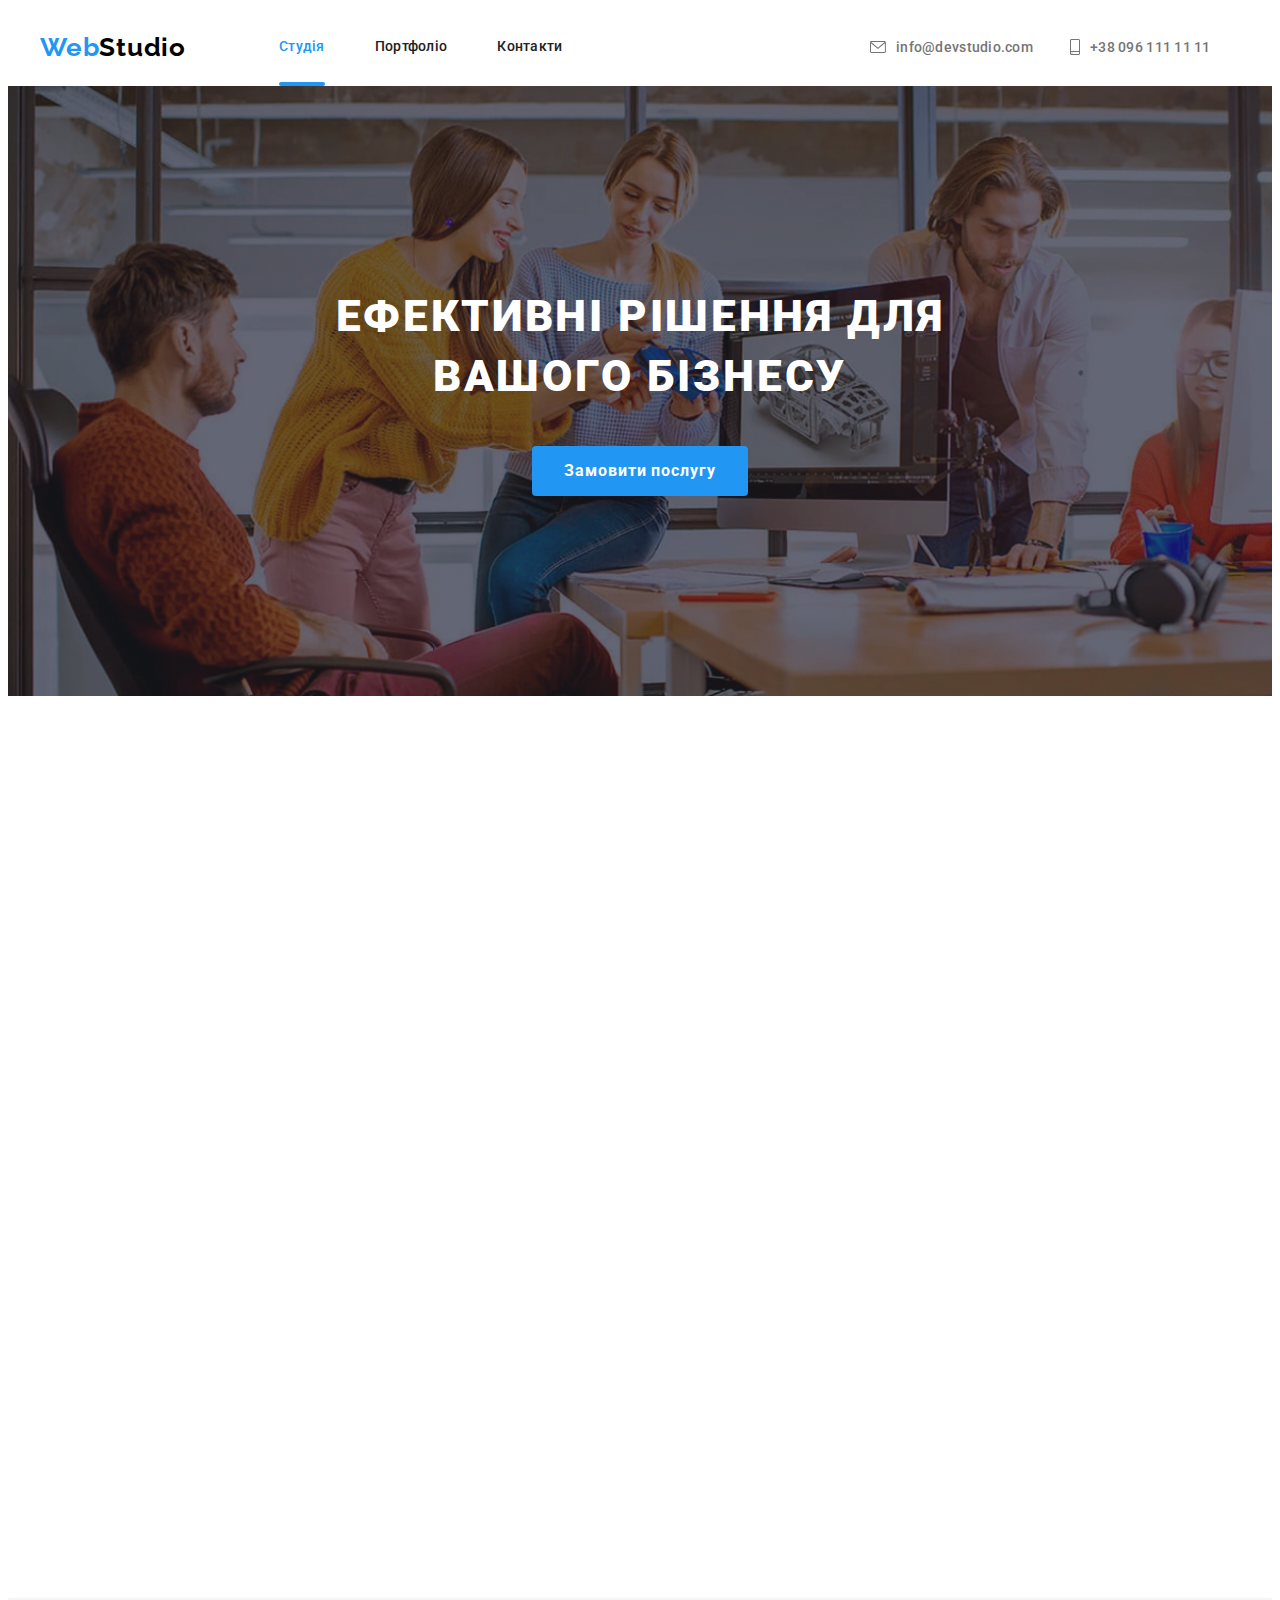
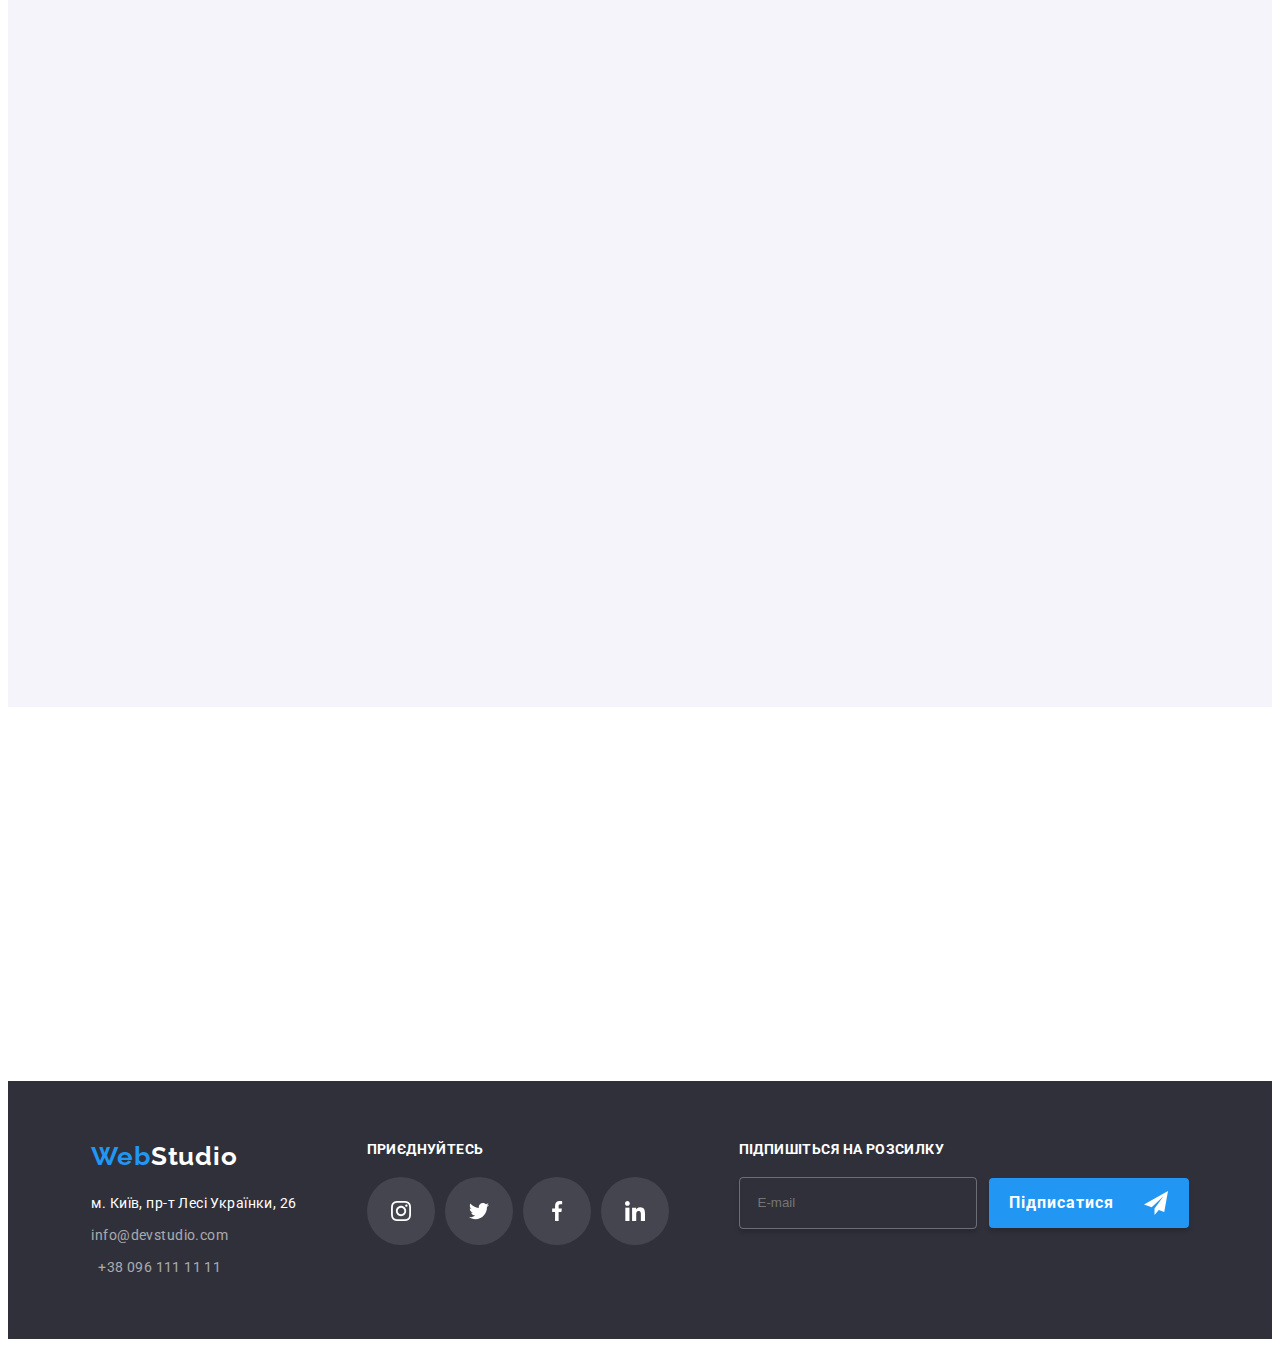
==== commit 7be32b51: "dz-15-16" ====
--- a/index.html
+++ b/index.html
@@ -140,23 +140,53 @@
           <h2 class="doing__title" data-aos="fade-down">Чим ми займаємося</h2>
           <ul class="doing__list">
             <li class="doing__item" data-aos="fade-right">
-              <img
-                src="./images/coding-fast.webp"
-                alt="coding"
-                class="doing__image"
-              />
+              <picture>
+                <source
+                  media="(min-width: 1200px)"
+                  srcset="
+                    ./images/dekstop/coding-fast@dekstop1x.webp 1x,
+                    ./images/dekstop/coding-fast@dekstop2x.webp 2x
+                  "
+                />
+                <img
+                  src="./images/coding-fast.webp"
+                  alt="coding"
+                  class="doing__image"
+                />
+              </picture>
+
               <button class="doing__button">Десктопні додатки</button>
             </li>
             <li class="doing__item" data-aos="fade-up">
-              <img
-                src="./images/computer-phone.webp"
-                alt="computer-phone"
-                class="doing__image"
-              />
+              <picture>
+                <source
+                  media="(min-width: 1200px)"
+                  srcset="
+                    ./images/dekstop/computer-phone@dekstop1x.webp 1x,
+                    ./images/dekstop/computer-phone@dekstop2x.webp 2x
+                  "
+                />
+                <img
+                  src="./images/computer-phone.webp"
+                  alt="computer-phone"
+                  class="doing__image"
+                />
+              </picture>
+
               <button class="doing__button">Мобільні додатки</button>
             </li>
             <li class="doing__item" data-aos="fade-left">
-              <img src="./images/rgb.webp" alt="rgb" class="doing__image" />
+              <picture>
+                <source
+                  media="(min-width: 1200px)"
+                  srcset="
+                    ./images/dekstop/rgb@dekstop1x.webp 1x,
+                    ./images/dekstop/rgb@dekstop2x.webp 2x
+                  "
+                />
+                <img src="./images/rgb.webp" alt="rgb" class="doing__image" />
+              </picture>
+
               <button class="doing__button">Дизайнерські рішення</button>
             </li>
           </ul>
@@ -184,7 +214,13 @@
                   ./images/tablet/ihor@tablet2x.webp 2x
                 "
               />
-              <!-- <source> -->
+              <source
+                media="(min-width: 1200px)"
+                srcset="
+                  ./images/dekstop/ihor@dekstop1x.webp 1x,
+                  ./images/dekstop/ihor@dekstop2x.webp 2x
+                "
+              />
               <img
                 src="./images/mobile/ihor@mobile1x.webp"
                 alt="Ihor"
@@ -249,7 +285,13 @@
                   ./images/tablet/olga@tablet2x.webp 2x
                 "
               />
-              <!-- <source> -->
+              <source
+                media="(min-width: 1200px)"
+                srcset="
+                  ./images/dekstop/olga@dekstop1x.webp 1x,
+                  ./images/dekstop/olga@dekstop2x.webp 2x
+                "
+              />
               <img src="./images/olga.webp" alt="olga" class="comand__img" />
             </picture>
 
@@ -300,8 +342,8 @@
                 media="(max-width: 767px)"
                 srcset="
                   ./images/mobile/mykola@mobile1x.webp 1x,
-                  ./images/mobile/mykola@mobile2x.webp  2x
-                 "
+                  ./images/mobile/mykola@mobile2x.webp 2x
+                "
               />
               <source
                 media="(max-width: 1199px)"
@@ -310,7 +352,13 @@
                   ./images/tablet/mykola@tablet2x.webp 2x
                 "
               />
-              <!-- <source> -->
+              <source
+                media="(min-width: 1200px)"
+                srcset="
+                  ./images/dekstop/mykola@dekstop1x.webp 1x,
+                  ./images/dekstop/mykola@dekstop2x.webp 2x
+                "
+              />
               <img
                 src="./images/mykola.webp"
                 alt="mykola"
@@ -374,7 +422,13 @@
                   ./images/tablet/misha@tablet2x.webp 2x
                 "
               />
-              <!-- <source> -->
+              <source
+                media="(min-width: 1200px)"
+                srcset="
+                  ./images/dekstop/misha@dekstop1x.webp 1x,
+                  ./images/dekstop/misha@dekstop2x.webp 2x
+                "
+              />
               <img src="./images/misha.webp" alt="misha" class="comand__img" />
             </picture>
 
--- a/css/main.min.css
+++ b/css/main.min.css
@@ -1 +1 @@
-@keyframes animation-footer-input-holder{0%{transform:scale(1)}100%{transform:scale(1.1)}}h1,h2,h3,p,a{margin:0}li,ul{padding:0;margin:0;list-style:none}button{cursor:pointer}a{text-decoration:none}img{display:block;width:100%;max-width:100%;height:auto}.container{width:100%;margin:0 auto;padding-left:15px;padding-right:15px}@media screen and (min-width: 480px){.container{max-width:480px}}@media screen and (min-width: 768px){.container{max-width:768px}}@media screen and (min-width: 1200px){.container{max-width:1200px}}#bigbox{background-color:#fff;font-family:Roboto}.top{background-color:#fff;padding-top:10px;padding-bottom:10px}@media screen and (min-width: 768px){.top{padding-top:21px;padding-bottom:21px}}@media screen and (min-width: 1200px){.top{padding-top:24px;padding-bottom:24px}}.top__container{display:flex;align-items:center;justify-content:space-between;gap:0px;flex-wrap:nowrap;flex-direction:row}.top__logo{color:#2196f3;font-family:Raleway;font-size:24px;font-weight:700;line-height:normal;letter-spacing:.72px}@media screen and (min-width: 1200px){.top__logo{font-size:26px;letter-spacing:.78px}}.top__span{color:#212121}@media screen and (min-width: 1200px){.top__span{color:#000}}@media screen and (min-width: 768px){.top__link-now{color:#2196f3;font-family:Roboto;font-size:14px;font-weight:500;line-height:1.1;letter-spacing:.28px;position:relative;transition-duration:250ms;transition-timing-function:cubic-bezier(0.4, 0, 0.2, 1);transition-property:color}}.top__link-now::after{content:"";height:4px;width:100%;border-radius:2px;background-color:#2196f3;display:block;top:43px;left:0;position:absolute}.top__link{color:#212121;font-size:14px;font-weight:500;line-height:1.1;letter-spacing:.28px;position:relative;transition-duration:250ms;transition-timing-function:cubic-bezier(0.4, 0, 0.2, 1);transition-property:color,background-color}.top__link:focus{color:#2196f3;font-size:14px;font-weight:500;line-height:1.1;letter-spacing:.28px}.top__link:hover{color:#2196f3}.top__link::after{content:"";height:4px;width:100%;border-radius:2px;background-color:#2196f3;opacity:0;bottom:0;left:0;position:absolute;display:block;transition-property:opacity,transform;transition-duration:250ms;transition-timing-function:cubic-bezier(0.4, 0, 0.2, 1);transform:scale(0)}.top__email{width:16px;height:12px;display:inline;fill:#757575;margin-right:10px;transition-duration:250ms;transition-timing-function:cubic-bezier(0.4, 0, 0.2, 1);transition-property:fill}.top__phone{width:10px;height:16px;display:inline;fill:#757575;margin-right:10px;transition-duration:250ms;transition-timing-function:cubic-bezier(0.4, 0, 0.2, 1);transition-property:fill}.top__link:hover::after{opacity:1;transform:scale(1)}.top__link:focus::after{content:"";height:4px;width:100%;border-radius:2px;background-color:#2196f3;display:block;bottom:0;left:0;position:absolute;border:none;outline:none}.top__navigation{display:none}@media screen and (min-width: 768px){.top__navigation{display:flex;align-items:center;justify-content:center;gap:50px;flex-wrap:nowrap;margin-right:auto;margin-left:93px}}.top__telephone{color:#757575;font-size:14px;font-weight:500;line-height:normal;letter-spacing:.28px;transition-duration:250ms;transition-timing-function:cubic-bezier(0.4, 0, 0.2, 1);transition-property:color}.top__telephone:focus{color:#2196f3;font-size:14px;font-weight:500;line-height:normal;letter-spacing:.28px}.top__telephone:hover{color:#2196f3;font-size:14px;font-weight:500;line-height:normal;letter-spacing:.28px}.top__info{color:#757575;font-size:14px;font-weight:500;line-height:normal;letter-spacing:.28px;transition-duration:250ms;transition-timing-function:cubic-bezier(0.4, 0, 0.2, 1);transition-property:color}.top__info:focus{color:#2196f3;font-size:14px;font-weight:500;line-height:normal;letter-spacing:.28px}.top__info:hover{color:#2196f3;font-size:14px;font-weight:500;line-height:normal;letter-spacing:.28px}.top__list{display:none}@media screen and (min-width: 768px){.top__list{display:flex;align-items:start;justify-content:center;gap:10px;flex-wrap:nowrap;flex-direction:column}}@media screen and (min-width: 1200px){.top__list{display:flex;align-items:center;justify-content:center;gap:30px;flex-wrap:nowrap;flex-direction:row}}.top__item{width:170px;display:flex;align-items:center;justify-content:start;gap:0px;flex-wrap:nowrap;transition-duration:250ms;transition-timing-function:cubic-bezier(0.4, 0, 0.2, 1);transition-property:fill}.top__item:hover .top__email{fill:#2196f3}.top__item:hover .top__phone{fill:#2196f3}.top__burger{width:40px;height:40px}.menu-container{display:none;opacity:0;position:fixed;top:0;left:0;width:100%;height:100%;padding:32px;background-color:#fff;transform:translateX(100%);transition:transform 250ms ease-in-out}.menu-container.is-open{transform:translateX(0);display:block;opacity:1}.menu-container .menu-toggle{position:absolute;top:16px;right:16px;color:#fff}.menu-toggle{background-color:rgba(0,0,0,0);cursor:pointer;border:none;outline:none}@media screen and (min-width: 768px){.menu-toggle{display:none}}.hero{background-repeat:no-repeat;background-color:#2f303a;padding-top:118px;padding-bottom:118px;background-image:linear-gradient(rgba(47, 48, 58, 0.4), rgba(47, 48, 58, 0.4)),url("../images/hero-background.webp");background-size:cover}@media screen and (min-width: 768px){.hero{background-color:#2f303a;background-size:cover;padding-top:118px;padding-bottom:118px;background-image:linear-gradient(rgba(47, 48, 58, 0.4), rgba(47, 48, 58, 0.4)),url("../images/hero-background.webp")}}@media screen and (min-width: 1200px){.hero{background-size:cover;margin-left:auto;margin-right:auto;background-color:#2f303a;padding-top:200px;padding-bottom:200px;background-image:linear-gradient(rgba(47, 48, 58, 0.4), rgba(47, 48, 58, 0.4)),url("../images/hero-background.webp")}}.hero__container{display:flex;align-items:center;justify-content:center;gap:0px;flex-wrap:wrap;flex-direction:column}.hero__title{color:#fff;text-align:center;font-family:Roboto;font-size:26px;font-style:normal;font-weight:900;line-height:42px;letter-spacing:1.56px;text-transform:uppercase;max-width:360px}@media screen and (min-width: 1200px){.hero__title{color:#fff;text-align:center;font-size:44px;font-weight:900;line-height:60px;letter-spacing:2.64px;text-transform:uppercase;max-width:696px}}.hero__button{background-color:#2196f3;color:#fff;text-align:center;font-family:Roboto;font-size:16px;font-weight:700;line-height:30px;letter-spacing:.96px;margin-top:30px;width:200px;height:50px;border-radius:4px;border:none}@media screen and (min-width: 1200px){.hero__button{background-color:#2196f3;color:#fff;text-align:center;font-size:16px;font-weight:700;line-height:30px;letter-spacing:.96px;margin-top:40px;width:216px;height:50px;border-radius:4px;border:none}}.quality{margin-left:auto;margin-right:auto;padding-top:60px;padding-bottom:60px}@media screen and (min-width: 1200px){.quality{padding-top:94px;padding-bottom:94px}}.quality__text{color:#212121;font-size:14px;font-weight:700;text-align:center;line-height:1.1;letter-spacing:.42px;text-transform:uppercase;margin-top:30px;margin-bottom:10px}@media screen and (min-width: 1200px){.quality__text{text-align:start}}.quality__list>:first-child::before{content:"";display:block;background-image:url("../images/antenna.webp");background-position:50% 50%;background-repeat:no-repeat;border-radius:4px;background-color:#f5f4fa;height:120px}.quality__list>:nth-child(2):before{content:"";display:block;background-image:url("../images/clock.webp");background-position:50% 50%;background-repeat:no-repeat;border-radius:4px;background-color:#f5f4fa;height:120px}.quality__list>:nth-child(3):before{content:"";display:block;background-image:url("../images/diagram.webp");background-position:50% 50%;background-repeat:no-repeat;border-radius:4px;background-color:#f5f4fa;height:120px}.quality__list>:last-child::before{content:"";display:block;background-image:url("../images/astronaut.webp");background-position:50% 50%;background-repeat:no-repeat;border-radius:4px;background-color:#f5f4fa;height:120px}.quality__list{display:flex;align-items:center;justify-content:center;gap:30px;flex-wrap:nowrap;flex-direction:column}@media screen and (min-width: 768px){.quality__list{display:flex;flex-direction:row;flex-wrap:wrap}}@media screen and (min-width: 1200px){.quality__list{display:flex;align-items:center;justify-content:center;gap:30px;flex-wrap:nowrap}}.quality__item{color:#757575;max-width:450px}@media screen and (min-width: 768px){.quality__item{max-width:354px}}@media screen and (min-width: 1200px){.quality__item{width:270px}}.quality__subtext{max-width:450px}.doing{display:none}@media screen and (min-width: 1200px){.doing{display:block;padding-top:0px;padding-bottom:94px;margin-left:auto;margin-right:auto}}.doing__title{color:#212121;text-align:center;font-size:36px;font-weight:700;line-height:1.2;letter-spacing:1.08px;margin-bottom:50px}.doing__list{display:flex;align-items:center;justify-content:center;gap:30px;flex-wrap:nowrap}.doing__item{position:relative;width:370px}.doing__button{width:370px;height:70px;background:rgba(47,48,58,.8);color:#fff;text-align:center;font-family:Roboto;font-size:14px;font-weight:700;letter-spacing:.42px;position:absolute;bottom:0px;left:0px;border:none;text-transform:uppercase}.doing__text{color:#fff;text-align:center;font-family:Roboto;font-size:14px;font-style:normal;font-weight:700;line-height:normal;letter-spacing:.42px;text-transform:uppercase;width:190px;height:16px}.comand{margin-left:auto;margin-right:auto;background-color:#f5f4fa;padding-top:60px;padding-bottom:60px}@media screen and (min-width: 1200px){.comand{padding-top:94px;padding-bottom:94px}}.comand__title{color:#212121;text-align:center;font-size:28px;font-weight:700;line-height:1.2;letter-spacing:1.08px;margin-bottom:50px}@media screen and (min-width: 1200px){.comand__title{font-size:36px}}.comand__img{width:450px}@media screen and (min-width: 768px){.comand__img{width:354px}}@media screen and (min-width: 1200px){.comand__img{width:270px}}.comand__text{color:#212121;text-align:center;font-size:16px;font-weight:500;line-height:1.2;letter-spacing:.48px;margin-top:30px;margin-bottom:10px}.comand__subtext{color:#757575;text-align:center;font-size:16px;font-weight:400;line-height:1.2;letter-spacing:.48px}.comand__list{flex-direction:column;display:flex;align-items:center;justify-content:center;gap:30px;flex-wrap:nowrap}@media screen and (min-width: 768px){.comand__list{display:flex;align-items:center;justify-content:center;gap:30px;flex-wrap:wrap;flex-direction:unset}}@media screen and (min-width: 1200px){.comand__list{height:428px;flex-direction:row;display:flex;align-items:center;justify-content:center;gap:30px;flex-wrap:nowrap}}.comand__item{background-color:#fff;box-shadow:0px 2px 1px 0px rgba(0,0,0,.2),0px 1px 1px 0px rgba(0,0,0,.14),0px 1px 3px 0px rgba(0,0,0,.12)}@media screen and (min-width: 768px){.comand__item{height:536px}}@media screen and (min-width: 1200px){.comand__item{height:428px}}.comand__svg{width:20px;height:20px;fill:#afb1b8;transition-duration:250ms;transition-timing-function:cubic-bezier(0.4, 0, 0.2, 1);transition-property:fill}.comand__svg-item:hover .comand__svg{fill:#fff}.comand__svg-item:hover{background-color:#2196f3;border-radius:50%}.comand__svg-link{padding-left:12px;padding-top:12px;padding-right:12px;padding-bottom:12px;border-radius:50%;transition-duration:250ms,5s;transition-timing-function:cubic-bezier(0.4, 0, 0.2, 1);transition-property:background-color,fill;display:flex;align-items:center;justify-content:center;gap:0px;flex-wrap:nowrap}.comand__svg-link:focus{outline:none;background-color:#2196f3;padding-left:12px;padding-top:12px;padding-right:12px;padding-bottom:12px;border-radius:50%;fill:#fff}.comand__svg-link:focus .comand__svg{fill:#fff}.comand__svg-item{width:44px;height:44px;text-align:center;border-radius:50%;transition-duration:250ms;transition-timing-function:cubic-bezier(0.4, 0, 0.2, 1);transition-property:background-color,border-radius}.comand__svg-list{margin-top:16px;margin-left:32px;margin-right:32px;margin-bottom:30px;display:flex;align-items:center;justify-content:center;gap:10px;flex-wrap:nowrap}.customers{padding-top:60px;padding-bottom:60px}@media screen and (min-width: 1200px){.customers{padding-top:94px;padding-bottom:94px}}.customers__svg{width:106px;height:60px;fill:#afb1b8;transition-duration:250ms;transition-timing-function:cubic-bezier(0.4, 0, 0.2, 1);transition-property:fill,transform}.customers__item{width:210px;height:92px;transition-duration:250ms;transition-timing-function:cubic-bezier(0.4, 0, 0.2, 1);transition-property:border,transform}@media screen and (min-width: 768px){.customers__item{width:226px}}@media screen and (min-width: 1200px){.customers__item{width:170px}}.customers__item:hover{border:1px solid #2196f3;transform:rotate(360deg)}.customers__item:hover .customers__svg{fill:#2196f3;transform:rotate(360deg)}.customers__svg-link{width:170px;height:92px;padding-top:16px;padding-bottom:16px;padding-left:32px;padding-right:32px;transition-duration:250ms;transition-timing-function:cubic-bezier(0.4, 0, 0.2, 1)}.customers__svg-link:focus{outline:none;border:1px solid #2196f3;width:170px;height:92px}.customers__svg-link:focus .customers__svg{fill:#2196f3}.customers__list{display:flex;align-items:center;justify-content:center;gap:30px;flex-wrap:wrap}@media screen and (min-width: 1200px){.customers__list{display:flex;align-items:center;justify-content:center;gap:30px;flex-wrap:nowrap}}.customers__item{width:170px;height:92px;border-radius:4px;border:1px solid #afb1b8;transition-duration:250ms;transition-timing-function:cubic-bezier(0.4, 0, 0.2, 1);transition-property:border;display:flex;align-items:center;justify-content:center;gap:0px;flex-wrap:nowrap}.customers__title{text-align:center;font-family:Roboto;font-size:28px;font-style:normal;font-weight:700;line-height:normal;letter-spacing:1.08px;margin-bottom:50px}@media screen and (min-width: 1200px){.customers__title{font-size:36px}}.footer{background-color:#2f303a;padding-top:60px;padding-bottom:60px}.footer_item{display:flex;flex-direction:column;align-items:center}.footer__tel-mail{flex-direction:column;display:flex;align-items:center;justify-content:center;gap:8px;flex-wrap:wrap}@media screen and (min-width: 1200px){.footer__tel-mail{display:flex;align-items:center;justify-content:center;gap:0px;flex-wrap:wrap}}.footer__title{margin-left:39px;margin-right:39px;color:#2196f3;font-family:Raleway;text-align:center;font-size:24px;font-weight:700;line-height:normal;letter-spacing:.78px}@media screen and (min-width: 1200px){.footer__title{font-size:26px;margin-left:0px;margin-right:0px;text-align:start}}.footer__span{color:#fff}.footer__address{color:#fff;font-size:14px;font-style:normal;font-weight:400;line-height:24px;letter-spacing:.42px;margin-top:20px;margin-bottom:8px}.footer__mailto{color:rgba(255,255,255,.6);font-size:14px;font-weight:400;line-height:24px;letter-spacing:.42px;margin-bottom:8px}.footer__telephone{color:rgba(255,255,255,.6);font-size:14px;font-weight:400;line-height:24px;letter-spacing:.42px}.footer__svg-item:hover .footer__svg{fill:#fff}.footer__svg-list{display:flex;align-items:center;justify-content:center;gap:10px;flex-wrap:nowrap}.footer__svg{width:20px;height:20px;fill:#fff;transition-duration:250ms;transition-timing-function:cubic-bezier(0.4, 0, 0.2, 1);transition-property:fill}.footer__svg-item:hover{background-color:#2196f3;border-radius:50%}.footer__svg-item:focus{background-color:#2196f3;border-radius:50%}.footer__svg-link{width:44px;height:44px;text-align:center;display:flex;align-items:center;justify-content:center;gap:0px;flex-wrap:nowrap;border-radius:50%;width:44px;height:44px;padding-left:12px;padding-top:12px;padding-right:12px;padding-bottom:12px;border-radius:50%;background-color:rgba(255,255,255,.1);transition-duration:250ms;transition-timing-function:cubic-bezier(0.4, 0, 0.2, 1);transition-property:border,background-color}.footer__svg-link:focus{outline:none;border:1px solid #2196f3;background-color:#2196f3}.footer__svg-item{border-radius:50%;transition-duration:250ms;transition-timing-function:cubic-bezier(0.4, 0, 0.2, 1);transition-property:border-radius,background-color}.footer__container{flex-direction:column;display:flex;align-items:center;justify-content:center;gap:70px;flex-wrap:nowrap}@media screen and (min-width: 768px){.footer__container{flex-direction:row;display:flex;align-items:flex-start;justify-content:center;gap:60px;flex-wrap:wrap}}@media screen and (min-width: 1200px){.footer__container{flex-direction:row;display:flex;align-items:center;justify-content:center;gap:70px;flex-wrap:nowrap}}.footer__item:nth-child(1){margin-right:0px}@media screen and (min-width: 768px){.footer__item:nth-child(1){margin-right:105px}}@media screen and (min-width: 1200px){.footer__item:nth-child(1){margin-right:0px;display:flex;justify-content:flex-start;align-items:flex-start;flex-direction:column}}.footer__subtext{color:#fff;text-align:center;margin-bottom:20px;font-family:Roboto;font-size:14px;font-style:normal;font-weight:700;line-height:normal;letter-spacing:.42px;text-transform:uppercase}@media screen and (min-width: 1200px){.footer__subtext{text-align:start;margin-right:90px}}.footer__input-holder{width:300px;height:50px;border-radius:4px;border:1px solid rgba(255,255,255,.3);background:rgba(33,150,243,0);box-shadow:0px 4px 4px 0px rgba(0,0,0,.15);display:flex;align-items:center;padding-left:16px}@media screen and (min-width: 768px){.footer__input-holder{width:450px}}@media screen and (min-width: 1200px){.footer__input-holder{width:358px;height:50px}}.footer__input{background-color:#2f303a;outline:none;border:none;color:rgba(255,255,255,.6)}.footer__emailinput-holder{max-width:450px;display:flex;align-items:center;flex-direction:column;justify-content:center;animation-name:animation-footer-input-holder;animation-timing-function:linear;animation-duration:1.5s;animation-iteration-count:infinite;animation-direction:alternate-reverse}@media screen and (min-width: 1200px){.footer__emailinput-holder{flex-direction:row}}.footer__svg-link:focus .footer__svg{fill:#fff}.footer_subs{text-align:start}.footer__button-holder{margin-top:20px}@media screen and (min-width: 1200px){.footer__button-holder{margin-top:0px}}.footer__button{border-radius:4px;background:#2196f3;box-shadow:0px 4px 4px 0px rgba(0,0,0,.15);width:200px;height:50px;border:none;color:#fff;text-align:center;font-family:Roboto;font-size:16px;font-style:normal;font-weight:700;line-height:30px;letter-spacing:.96px;fill:#fff;display:flex;align-items:center;justify-content:space-around}@media screen and (min-width: 1200px){.footer__button{margin-left:12px}}.footer__button-svg{width:24px;height:24px}.backdrop{width:100vw;height:100vh;position:fixed;left:0px;top:0px;-webkit-backdrop-filter:1px;backdrop-filter:1px;background-color:rgba(0,0,0,.2);transition:opacity 1s ease,visibility 1s ease;display:flex;align-items:center;justify-content:center;gap:0px;flex-wrap:nowrap}.modal{display:flex;align-items:center;justify-content:center;flex-direction:column;text-align:center;max-width:410px;border-radius:4px;background:#fff;padding-bottom:40px;padding-top:8px;box-shadow:0px 1px 3px 0px rgba(0,0,0,.12),0px 1px 1px 0px rgba(0,0,0,.14),0px 2px 1px 0px rgba(0,0,0,.2);transition:transform 1s ease}@media screen and (min-width: 1200px){.modal{min-width:528px;height:581px}}.modal__item{width:100%}.modal__title{margin-bottom:2px;max-width:310px;height:60px;color:#212121;text-align:center;font-family:Roboto;font-size:20px;font-style:normal;font-weight:700;line-height:normal;letter-spacing:.6px}@media screen and (min-width: 1200px){.modal__title{min-width:448px}}.modal__text{margin-bottom:4px;margin-top:10px}.modal__list{padding-left:40px;padding-right:40px;margin-top:2px;height:342px;display:flex;flex-direction:column;align-items:center;justify-content:center}.modal__label{padding-top:11px;padding-bottom:11px;padding-left:12px;padding-right:12px;max-width:355px;border-radius:4px;border:1px solid rgba(33,33,33,.2);transition-duration:250ms;transition-timing-function:cubic-bezier(0.4, 0, 0.2, 1);transition-property:border,fill;display:flex;align-items:center;justify-content:flex-start;gap:0px;flex-wrap:nowrap}@media screen and (min-width: 1200px){.modal__label{min-width:448px;display:flex;align-items:center;justify-content:flex-start;gap:0px;flex-wrap:nowrap}}.modal__label:hover{border:1px solid #2196f3}.modal__label:hover .modal__svg{fill:#2196f3}.modal__input{max-width:394px;outline:none;border:none}.modal__label-big{display:flex;max-width:355px;height:120px;border-radius:4px;border:1px solid rgba(33,33,33,.2);padding:12px 16px 82px 16px;transition-duration:250ms;transition-timing-function:cubic-bezier(0.4, 0, 0.2, 1);transition-property:border}@media screen and (min-width: 1200px){.modal__label-big{min-width:448px}}.modal__label-big:hover{border:1px solid #2196f3}.modal__text{width:40px;height:14px}.modal__svg{width:18px;height:18px;transition-duration:250ms;transition-timing-function:cubic-bezier(0.4, 0, 0.2, 1);transition-property:fill}.modal__input-big{outline:none;border:none;color:rgba(117,117,117,.5);font-family:"Roboto";font-size:12px;font-style:normal;font-weight:400;line-height:normal;letter-spacing:.12px;max-width:400px}.modal__button{border-radius:4px;background:#2196f3;box-shadow:0px 4px 4px 0px rgba(0,0,0,.15);color:#fff;text-align:center;font-family:"Roboto";font-size:16px;font-weight:700;line-height:30px;letter-spacing:.96px;width:200px;height:50px;flex-shrink:0;border:none}.modal__box{margin-top:20px;margin-bottom:30px;max-width:370px;display:flex;align-items:center;justify-content:center;gap:7px;flex-wrap:nowrap}@media screen and (min-width: 1200px){.modal__box{min-width:490px}}.modal__close{background-color:rgba(0,0,0,0);border-radius:50%;border-color:rgba(0,0,0,.1);width:30px;height:30px;flex-shrink:0;margin-left:auto;margin-top:8px;margin-right:8px;padding:6px;transition-duration:250ms;transition-timing-function:cubic-bezier(0.4, 0, 0.2, 1);transition-property:transform;display:flex;align-items:center;justify-content:center;gap:0px;flex-wrap:nowrap}.modal__close:hover{transform:rotate(360deg)}.modal__close:hover .modal__top-svg{fill:#2196f3}.modal__top-svg{width:18px;height:18px;transition-duration:250ms;transition-timing-function:cubic-bezier(0.4, 0, 0.2, 1);transition-property:fill}.modal__span{color:#2196f3;font-family:"Roboto";font-size:14px;font-style:normal;font-weight:400;line-height:24px;letter-spacing:.42px;text-decoration-line:underline}.modal__checkbox{transition-duration:250ms;transition-timing-function:cubic-bezier(0.4, 0, 0.2, 1)}.backdrop.is-hidden .modal{transform:scale(1) rotate(0)}.is-hidden{visibility:hidden;opacity:0;pointer-events:none}.menu{display:block;height:686px}.menu__list{display:flex;flex-direction:column;gap:32px}.menu__item{width:150px}.menu__text{color:#212121;font-family:Roboto;font-size:40px;font-style:normal;font-weight:500;line-height:normal;letter-spacing:.8px}.menu__text:hover{color:#2196f3}.menu__telephone{margin-top:200px;color:#2196f3;font-family:Roboto;font-size:34px;font-style:normal;font-weight:500;line-height:normal;letter-spacing:.68px}.menu__info{margin-top:32px;margin-bottom:64px;color:#757575;font-family:Roboto;font-size:24px;font-style:normal;font-weight:500;line-height:normal;letter-spacing:.48px}.menu__society{color:#2196f3;font-family:Roboto;font-size:18px;font-style:normal;font-weight:500;line-height:22px;letter-spacing:.36px}.menu__gap{width:1px;height:22px;background:rgba(33,33,33,.2)}.menu__society-container{display:flex;gap:10px;flex-wrap:wrap}.menu__svg{width:40px;height:40px}/*# sourceMappingURL=main.min.css.map */+@keyframes animation-footer-input-holder{0%{transform:scale(1)}100%{transform:scale(1.1)}}h1,h2,h3,p,a{margin:0}li,ul{padding:0;margin:0;list-style:none}button{cursor:pointer}a{text-decoration:none}img{display:block;width:100%;max-width:100%;height:auto}.container{width:100%;margin:0 auto;padding-left:15px;padding-right:15px}@media screen and (min-width: 480px){.container{max-width:480px}}@media screen and (min-width: 768px){.container{max-width:768px}}@media screen and (min-width: 1200px){.container{max-width:1200px}}#bigbox{background-color:#fff;font-family:Roboto}.top{background-color:#fff;padding-top:10px;padding-bottom:10px}@media screen and (min-width: 768px){.top{padding-top:21px;padding-bottom:21px}}@media screen and (min-width: 1200px){.top{padding-top:24px;padding-bottom:24px}}.top__container{display:flex;align-items:center;justify-content:space-between;gap:0px;flex-wrap:nowrap;flex-direction:row}.top__logo{color:#2196f3;font-family:Raleway;font-size:24px;font-weight:700;line-height:normal;letter-spacing:.72px}@media screen and (min-width: 1200px){.top__logo{font-size:26px;letter-spacing:.78px}}.top__span{color:#212121}@media screen and (min-width: 1200px){.top__span{color:#000}}@media screen and (min-width: 768px){.top__link-now{color:#2196f3;font-family:Roboto;font-size:14px;font-weight:500;line-height:1.1;letter-spacing:.28px;position:relative;transition-duration:250ms;transition-timing-function:cubic-bezier(0.4, 0, 0.2, 1);transition-property:color}}.top__link-now::after{content:"";height:4px;width:100%;border-radius:2px;background-color:#2196f3;display:block;top:43px;left:0;position:absolute}.top__link{color:#212121;font-size:14px;font-weight:500;line-height:1.1;letter-spacing:.28px;position:relative;transition-duration:250ms;transition-timing-function:cubic-bezier(0.4, 0, 0.2, 1);transition-property:color,background-color}.top__link:focus{color:#2196f3;font-size:14px;font-weight:500;line-height:1.1;letter-spacing:.28px}.top__link:hover{color:#2196f3}.top__link::after{content:"";height:4px;width:100%;border-radius:2px;background-color:#2196f3;opacity:0;bottom:0;left:0;position:absolute;display:block;transition-property:opacity,transform;transition-duration:250ms;transition-timing-function:cubic-bezier(0.4, 0, 0.2, 1);transform:scale(0)}.top__email{width:16px;height:12px;display:inline;fill:#757575;margin-right:10px;transition-duration:250ms;transition-timing-function:cubic-bezier(0.4, 0, 0.2, 1);transition-property:fill}.top__phone{width:10px;height:16px;display:inline;fill:#757575;margin-right:10px;transition-duration:250ms;transition-timing-function:cubic-bezier(0.4, 0, 0.2, 1);transition-property:fill}.top__link:hover::after{opacity:1;transform:scale(1)}.top__link:focus::after{content:"";height:4px;width:100%;border-radius:2px;background-color:#2196f3;display:block;bottom:0;left:0;position:absolute;border:none;outline:none}.top__navigation{display:none}@media screen and (min-width: 768px){.top__navigation{display:flex;align-items:center;justify-content:center;gap:50px;flex-wrap:nowrap;margin-right:auto;margin-left:93px}}.top__telephone{color:#757575;font-size:14px;font-weight:500;line-height:normal;letter-spacing:.28px;transition-duration:250ms;transition-timing-function:cubic-bezier(0.4, 0, 0.2, 1);transition-property:color}.top__telephone:focus{color:#2196f3;font-size:14px;font-weight:500;line-height:normal;letter-spacing:.28px}.top__telephone:hover{color:#2196f3;font-size:14px;font-weight:500;line-height:normal;letter-spacing:.28px}.top__info{color:#757575;font-size:14px;font-weight:500;line-height:normal;letter-spacing:.28px;transition-duration:250ms;transition-timing-function:cubic-bezier(0.4, 0, 0.2, 1);transition-property:color}.top__info:focus{color:#2196f3;font-size:14px;font-weight:500;line-height:normal;letter-spacing:.28px}.top__info:hover{color:#2196f3;font-size:14px;font-weight:500;line-height:normal;letter-spacing:.28px}.top__list{display:none}@media screen and (min-width: 768px){.top__list{display:flex;align-items:start;justify-content:center;gap:10px;flex-wrap:nowrap;flex-direction:column}}@media screen and (min-width: 1200px){.top__list{display:flex;align-items:center;justify-content:center;gap:30px;flex-wrap:nowrap;flex-direction:row}}.top__item{width:170px;display:flex;align-items:center;justify-content:start;gap:0px;flex-wrap:nowrap;transition-duration:250ms;transition-timing-function:cubic-bezier(0.4, 0, 0.2, 1);transition-property:fill}.top__item:hover .top__email{fill:#2196f3}.top__item:hover .top__phone{fill:#2196f3}.top__burger{width:40px;height:40px}.menu-container{display:none;opacity:0;position:fixed;top:0;left:0;width:100%;height:100%;padding:32px;background-color:#fff;transform:translateX(100%);transition:transform 250ms ease-in-out}.menu-container.is-open{transform:translateX(0);display:block;opacity:1}.menu-container .menu-toggle{position:absolute;top:16px;right:16px;color:#fff}.menu-toggle{background-color:rgba(0,0,0,0);cursor:pointer;border:none;outline:none}@media screen and (min-width: 768px){.menu-toggle{display:none}}.hero{background-repeat:no-repeat;background-color:#2f303a;padding-top:118px;padding-bottom:118px;background-image:linear-gradient(rgba(47, 48, 58, 0.4), rgba(47, 48, 58, 0.4)),url("../images/mobile/hero-background@mobile1x.webp"),url("../images/hero-background.webp");background-size:cover}@media(min-device-pixel-ratio: 2),(-webkit-min-device-pixel-ratio: 2),(min-resolution: 192dpi),(min-resolution: 2dppx){.hero{background-image:linear-gradient(rgba(47, 48, 58, 0.4), rgba(47, 48, 58, 0.4)),url("../images/mobile/hero-background@mobile2x.webp"),url("../images/hero-background.webp");background-size:cover}}@media screen and (min-width: 768px){.hero{background-color:#2f303a;background-size:cover;padding-top:118px;padding-bottom:118px;background-image:linear-gradient(rgba(47, 48, 58, 0.4), rgba(47, 48, 58, 0.4)),url("../images/tablet/hero-background@tablet1x.webp"),url("../images/hero-background.webp")}}@media screen and (min-width: 768px)and (min-device-pixel-ratio: 2),screen and (min-width: 768px)and (-webkit-min-device-pixel-ratio: 2),screen and (min-width: 768px)and (min-resolution: 192dpi),screen and (min-width: 768px)and (min-resolution: 2dppx){.hero{background-image:linear-gradient(rgba(47, 48, 58, 0.4), rgba(47, 48, 58, 0.4)),url("../images/tablet/hero-background@tablet2x.webp"),url("../images/hero-background.webp")}}@media screen and (min-width: 1200px){.hero{background-size:cover;margin-left:auto;margin-right:auto;background-color:#2f303a;padding-top:200px;padding-bottom:200px;background-image:linear-gradient(rgba(47, 48, 58, 0.4), rgba(47, 48, 58, 0.4)),url("../images/dekstop/hero-background@dekstop1x.webp"),url("../images/hero-background.webp")}}@media screen and (min-width: 1200px)and (min-device-pixel-ratio: 2),screen and (min-width: 1200px)and (-webkit-min-device-pixel-ratio: 2),screen and (min-width: 1200px)and (min-resolution: 192dpi),screen and (min-width: 1200px)and (min-resolution: 2dppx){.hero{background-image:linear-gradient(rgba(47, 48, 58, 0.4), rgba(47, 48, 58, 0.4)),url("../images/dekstop/hero-background@dekstop2x.webp"),url("../images/hero-background.webp");background-size:cover}}.hero__container{display:flex;align-items:center;justify-content:center;gap:0px;flex-wrap:wrap;flex-direction:column}.hero__title{color:#fff;text-align:center;font-family:Roboto;font-size:26px;font-style:normal;font-weight:900;line-height:42px;letter-spacing:1.56px;text-transform:uppercase;max-width:360px}@media screen and (min-width: 1200px){.hero__title{color:#fff;text-align:center;font-size:44px;font-weight:900;line-height:60px;letter-spacing:2.64px;text-transform:uppercase;max-width:696px}}.hero__button{background-color:#2196f3;color:#fff;text-align:center;font-family:Roboto;font-size:16px;font-weight:700;line-height:30px;letter-spacing:.96px;margin-top:30px;width:200px;height:50px;border-radius:4px;border:none}@media screen and (min-width: 1200px){.hero__button{background-color:#2196f3;color:#fff;text-align:center;font-size:16px;font-weight:700;line-height:30px;letter-spacing:.96px;margin-top:40px;width:216px;height:50px;border-radius:4px;border:none}}.quality{margin-left:auto;margin-right:auto;padding-top:60px;padding-bottom:60px}@media screen and (min-width: 1200px){.quality{padding-top:94px;padding-bottom:94px}}.quality__text{color:#212121;font-size:14px;font-weight:700;text-align:center;line-height:1.1;letter-spacing:.42px;text-transform:uppercase;margin-top:30px;margin-bottom:10px}@media screen and (min-width: 1200px){.quality__text{text-align:start}}.quality__list>:first-child::before{content:"";display:block;background-image:url("../images/antenna.webp");background-position:50% 50%;background-repeat:no-repeat;border-radius:4px;background-color:#f5f4fa;height:120px}.quality__list>:nth-child(2):before{content:"";display:block;background-image:url("../images/clock.webp");background-position:50% 50%;background-repeat:no-repeat;border-radius:4px;background-color:#f5f4fa;height:120px}.quality__list>:nth-child(3):before{content:"";display:block;background-image:url("../images/diagram.webp");background-position:50% 50%;background-repeat:no-repeat;border-radius:4px;background-color:#f5f4fa;height:120px}.quality__list>:last-child::before{content:"";display:block;background-image:url("../images/astronaut.webp");background-position:50% 50%;background-repeat:no-repeat;border-radius:4px;background-color:#f5f4fa;height:120px}.quality__list{display:flex;align-items:center;justify-content:center;gap:30px;flex-wrap:nowrap;flex-direction:column}@media screen and (min-width: 768px){.quality__list{display:flex;flex-direction:row;flex-wrap:wrap}}@media screen and (min-width: 1200px){.quality__list{display:flex;align-items:center;justify-content:center;gap:30px;flex-wrap:nowrap}}.quality__item{color:#757575;max-width:450px}@media screen and (min-width: 768px){.quality__item{max-width:354px}}@media screen and (min-width: 1200px){.quality__item{width:270px}}.quality__subtext{max-width:450px}.doing{display:none}@media screen and (min-width: 1200px){.doing{display:block;padding-top:0px;padding-bottom:94px;margin-left:auto;margin-right:auto}}.doing__title{color:#212121;text-align:center;font-size:36px;font-weight:700;line-height:1.2;letter-spacing:1.08px;margin-bottom:50px}.doing__list{display:flex;align-items:center;justify-content:center;gap:30px;flex-wrap:nowrap}.doing__item{position:relative;width:370px}.doing__button{width:370px;height:70px;background:rgba(47,48,58,.8);color:#fff;text-align:center;font-family:Roboto;font-size:14px;font-weight:700;letter-spacing:.42px;position:absolute;bottom:0px;left:0px;border:none;text-transform:uppercase}.doing__text{color:#fff;text-align:center;font-family:Roboto;font-size:14px;font-style:normal;font-weight:700;line-height:normal;letter-spacing:.42px;text-transform:uppercase;width:190px;height:16px}.comand{margin-left:auto;margin-right:auto;background-color:#f5f4fa;padding-top:60px;padding-bottom:60px}@media screen and (min-width: 1200px){.comand{padding-top:94px;padding-bottom:94px}}.comand__title{color:#212121;text-align:center;font-size:28px;font-weight:700;line-height:1.2;letter-spacing:1.08px;margin-bottom:30px}@media screen and (min-width: 1200px){.comand__title{font-size:36px;margin-bottom:50px}}.comand__img{width:450px}@media screen and (min-width: 768px){.comand__img{width:354px}}@media screen and (min-width: 1200px){.comand__img{width:270px}}.comand__text{color:#212121;text-align:center;font-size:16px;font-weight:500;line-height:1.2;letter-spacing:.48px;margin-top:30px;margin-bottom:10px}.comand__subtext{color:#757575;text-align:center;font-size:16px;font-weight:400;line-height:1.2;letter-spacing:.48px}.comand__list{flex-direction:column;display:flex;align-items:center;justify-content:center;gap:30px;flex-wrap:nowrap}@media screen and (min-width: 768px){.comand__list{display:flex;align-items:center;justify-content:center;gap:30px;flex-wrap:wrap;flex-direction:unset}}@media screen and (min-width: 1200px){.comand__list{height:428px;flex-direction:row;display:flex;align-items:center;justify-content:center;gap:30px;flex-wrap:nowrap}}.comand__item{background-color:#fff;box-shadow:0px 2px 1px 0px rgba(0,0,0,.2),0px 1px 1px 0px rgba(0,0,0,.14),0px 1px 3px 0px rgba(0,0,0,.12)}@media screen and (min-width: 768px){.comand__item{height:536px}}@media screen and (min-width: 1200px){.comand__item{height:428px}}.comand__svg{width:20px;height:20px;fill:#afb1b8;transition-duration:250ms;transition-timing-function:cubic-bezier(0.4, 0, 0.2, 1);transition-property:fill}.comand__svg-item:hover .comand__svg{fill:#fff}.comand__svg-item:hover{background-color:#2196f3;border-radius:50%}.comand__svg-link{padding-left:12px;padding-top:12px;padding-right:12px;padding-bottom:12px;border-radius:50%;transition-duration:250ms,5s;transition-timing-function:cubic-bezier(0.4, 0, 0.2, 1);transition-property:background-color,fill;display:flex;align-items:center;justify-content:center;gap:0px;flex-wrap:nowrap}.comand__svg-link:focus{outline:none;background-color:#2196f3;padding-left:12px;padding-top:12px;padding-right:12px;padding-bottom:12px;border-radius:50%;fill:#fff}.comand__svg-link:focus .comand__svg{fill:#fff}.comand__svg-item{width:44px;height:44px;text-align:center;border-radius:50%;transition-duration:250ms;transition-timing-function:cubic-bezier(0.4, 0, 0.2, 1);transition-property:background-color,border-radius}.comand__svg-list{padding-top:16px;padding-left:32px;padding-right:32px;padding-bottom:30px;display:flex;align-items:center;justify-content:center;gap:10px;flex-wrap:nowrap}.customers{padding-top:60px;padding-bottom:60px}@media screen and (min-width: 1200px){.customers{padding-top:94px;padding-bottom:94px}}.customers__svg{width:106px;height:60px;fill:#afb1b8;transition-duration:250ms;transition-timing-function:cubic-bezier(0.4, 0, 0.2, 1);transition-property:fill,transform}.customers__item{width:210px;height:92px;transition-duration:250ms;transition-timing-function:cubic-bezier(0.4, 0, 0.2, 1);transition-property:border,transform}@media screen and (min-width: 768px){.customers__item{width:226px}}@media screen and (min-width: 1200px){.customers__item{width:170px}}.customers__item:hover{border:1px solid #2196f3;transform:rotate(360deg)}.customers__item:hover .customers__svg{fill:#2196f3;transform:rotate(360deg)}.customers__svg-link{width:170px;height:92px;padding-top:16px;padding-bottom:16px;padding-left:32px;padding-right:32px;transition-duration:250ms;transition-timing-function:cubic-bezier(0.4, 0, 0.2, 1)}.customers__svg-link:focus{outline:none;border:1px solid #2196f3;width:170px;height:92px}.customers__svg-link:focus .customers__svg{fill:#2196f3}.customers__list{display:flex;align-items:center;justify-content:center;gap:30px;flex-wrap:wrap}@media screen and (min-width: 1200px){.customers__list{display:flex;align-items:center;justify-content:center;gap:30px;flex-wrap:nowrap}}.customers__item{width:170px;height:92px;border-radius:4px;border:1px solid #afb1b8;transition-duration:250ms;transition-timing-function:cubic-bezier(0.4, 0, 0.2, 1);transition-property:border;display:flex;align-items:center;justify-content:center;gap:0px;flex-wrap:nowrap}.customers__title{text-align:center;font-family:Roboto;font-size:28px;font-style:normal;font-weight:700;line-height:normal;letter-spacing:1.08px;margin-bottom:30px}@media screen and (min-width: 1200px){.customers__title{font-size:36px;margin-bottom:50px}}.footer{background-color:#2f303a;padding-top:60px;padding-bottom:60px}.footer_item{display:flex;flex-direction:column;align-items:center}.footer__tel-mail{flex-direction:column;display:flex;align-items:center;justify-content:center;gap:8px;flex-wrap:wrap}@media screen and (min-width: 1200px){.footer__tel-mail{display:flex;align-items:center;justify-content:center;gap:0px;flex-wrap:wrap}}.footer__title{margin-left:39px;margin-right:39px;color:#2196f3;font-family:Raleway;text-align:center;font-size:24px;font-weight:700;line-height:normal;letter-spacing:.78px}@media screen and (min-width: 1200px){.footer__title{font-size:26px;margin-left:0px;margin-right:0px;text-align:start}}.footer__span{color:#fff}.footer__address{color:#fff;font-size:14px;font-style:normal;font-weight:400;line-height:24px;letter-spacing:.42px;margin-top:20px;margin-bottom:8px}.footer__mailto{color:rgba(255,255,255,.6);font-size:14px;font-weight:400;line-height:24px;letter-spacing:.42px;margin-bottom:8px}.footer__telephone{color:rgba(255,255,255,.6);font-size:14px;font-weight:400;line-height:24px;letter-spacing:.42px}.footer__svg-item:hover .footer__svg{fill:#fff}.footer__svg-list{display:flex;align-items:center;justify-content:center;gap:10px;flex-wrap:nowrap}.footer__svg{width:20px;height:20px;fill:#fff;transition-duration:250ms;transition-timing-function:cubic-bezier(0.4, 0, 0.2, 1);transition-property:fill}.footer__svg-item:hover{background-color:#2196f3;border-radius:50%}.footer__svg-item:focus{background-color:#2196f3;border-radius:50%}.footer__svg-link{width:44px;height:44px;text-align:center;display:flex;align-items:center;justify-content:center;gap:0px;flex-wrap:nowrap;border-radius:50%;width:44px;height:44px;padding-left:12px;padding-top:12px;padding-right:12px;padding-bottom:12px;border-radius:50%;background-color:rgba(255,255,255,.1);transition-duration:250ms;transition-timing-function:cubic-bezier(0.4, 0, 0.2, 1);transition-property:border,background-color}.footer__svg-link:focus{outline:none;border:1px solid #2196f3;background-color:#2196f3}.footer__svg-item{border-radius:50%;transition-duration:250ms;transition-timing-function:cubic-bezier(0.4, 0, 0.2, 1);transition-property:border-radius,background-color}.footer__container{flex-direction:column;display:flex;align-items:center;justify-content:center;gap:70px;flex-wrap:nowrap}@media screen and (min-width: 768px){.footer__container{flex-direction:row;display:flex;align-items:flex-start;justify-content:center;gap:60px;flex-wrap:wrap}}@media screen and (min-width: 1200px){.footer__container{flex-direction:row;display:flex;align-items:flex-start;justify-content:center;gap:70px;flex-wrap:nowrap}}.footer__item:nth-child(1){margin-right:0px}@media screen and (min-width: 768px){.footer__item:nth-child(1){margin-right:105px}}@media screen and (min-width: 1200px){.footer__item:nth-child(1){margin-right:0px;display:flex;justify-content:flex-start;align-items:flex-start;flex-direction:column}}.footer__subtext{color:#fff;text-align:center;margin-bottom:20px;font-family:Roboto;font-size:14px;font-style:normal;font-weight:700;line-height:normal;letter-spacing:.42px;text-transform:uppercase}@media screen and (min-width: 1200px){.footer__subtext{text-align:start;margin-right:90px}}.footer__input-holder{width:300px;height:50px;border-radius:4px;border:1px solid rgba(255,255,255,.3);background:rgba(33,150,243,0);box-shadow:0px 4px 4px 0px rgba(0,0,0,.15);display:flex;align-items:center;padding-left:16px}@media screen and (min-width: 768px){.footer__input-holder{width:450px}}@media screen and (min-width: 1200px){.footer__input-holder{width:358px;height:50px}}.footer__input{background-color:#2f303a;outline:none;border:none;color:rgba(255,255,255,.6)}.footer__emailinput-holder{max-width:450px;display:flex;align-items:center;flex-direction:column;justify-content:center;animation-name:animation-footer-input-holder;animation-timing-function:linear;animation-duration:1.5s;animation-iteration-count:infinite;animation-direction:alternate-reverse}@media screen and (min-width: 1200px){.footer__emailinput-holder{flex-direction:row}}.footer__svg-link:focus .footer__svg{fill:#fff}.footer_subs{text-align:start}.footer__button-holder{margin-top:20px}@media screen and (min-width: 1200px){.footer__button-holder{margin-top:0px}}.footer__button{border-radius:4px;background:#2196f3;box-shadow:0px 4px 4px 0px rgba(0,0,0,.15);width:200px;height:50px;border:none;color:#fff;text-align:center;font-family:Roboto;font-size:16px;font-style:normal;font-weight:700;line-height:30px;letter-spacing:.96px;fill:#fff;display:flex;align-items:center;justify-content:space-around}@media screen and (min-width: 1200px){.footer__button{margin-left:12px}}.footer__button-svg{width:24px;height:24px}.backdrop{width:100vw;height:100vh;position:fixed;left:0px;top:0px;-webkit-backdrop-filter:1px;backdrop-filter:1px;background-color:rgba(0,0,0,.2);transition:opacity 1s ease,visibility 1s ease;display:flex;align-items:center;justify-content:center;gap:0px;flex-wrap:nowrap}.modal{display:flex;align-items:center;justify-content:center;flex-direction:column;text-align:center;max-width:410px;border-radius:4px;background:#fff;padding-bottom:40px;padding-top:8px;box-shadow:0px 1px 3px 0px rgba(0,0,0,.12),0px 1px 1px 0px rgba(0,0,0,.14),0px 2px 1px 0px rgba(0,0,0,.2);transition:transform 1s ease}@media screen and (min-width: 1200px){.modal{min-width:528px;height:581px}}.modal__item{width:100%}.modal__title{margin-bottom:2px;max-width:310px;height:60px;color:#212121;text-align:center;font-family:Roboto;font-size:20px;font-style:normal;font-weight:700;line-height:normal;letter-spacing:.6px}@media screen and (min-width: 1200px){.modal__title{min-width:448px}}.modal__text{margin-bottom:4px;margin-top:10px}.modal__list{padding-left:40px;padding-right:40px;margin-top:2px;height:342px;display:flex;flex-direction:column;align-items:center;justify-content:center}.modal__label{padding-top:11px;padding-bottom:11px;padding-left:12px;padding-right:12px;max-width:355px;border-radius:4px;border:1px solid rgba(33,33,33,.2);transition-duration:250ms;transition-timing-function:cubic-bezier(0.4, 0, 0.2, 1);transition-property:border,fill;display:flex;align-items:center;justify-content:flex-start;gap:0px;flex-wrap:nowrap}@media screen and (min-width: 1200px){.modal__label{min-width:448px;display:flex;align-items:center;justify-content:flex-start;gap:0px;flex-wrap:nowrap}}.modal__label:hover{border:1px solid #2196f3}.modal__label:hover .modal__svg{fill:#2196f3}.modal__input{max-width:394px;outline:none;border:none}.modal__label-big{display:flex;max-width:355px;height:120px;border-radius:4px;border:1px solid rgba(33,33,33,.2);padding:12px 16px 82px 16px;transition-duration:250ms;transition-timing-function:cubic-bezier(0.4, 0, 0.2, 1);transition-property:border}@media screen and (min-width: 1200px){.modal__label-big{min-width:448px}}.modal__label-big:hover{border:1px solid #2196f3}.modal__text{width:40px;height:14px}.modal__svg{width:18px;height:18px;transition-duration:250ms;transition-timing-function:cubic-bezier(0.4, 0, 0.2, 1);transition-property:fill}.modal__input-big{outline:none;border:none;color:rgba(117,117,117,.5);font-family:"Roboto";font-size:12px;font-style:normal;font-weight:400;line-height:normal;letter-spacing:.12px;max-width:400px}.modal__button{border-radius:4px;background:#2196f3;box-shadow:0px 4px 4px 0px rgba(0,0,0,.15);color:#fff;text-align:center;font-family:"Roboto";font-size:16px;font-weight:700;line-height:30px;letter-spacing:.96px;width:200px;height:50px;flex-shrink:0;border:none}.modal__box{margin-top:20px;margin-bottom:30px;max-width:370px;display:flex;align-items:center;justify-content:center;gap:7px;flex-wrap:nowrap}@media screen and (min-width: 1200px){.modal__box{min-width:490px}}.modal__close{background-color:rgba(0,0,0,0);border-radius:50%;border-color:rgba(0,0,0,.1);width:30px;height:30px;flex-shrink:0;margin-left:auto;margin-top:8px;margin-right:8px;padding:6px;transition-duration:250ms;transition-timing-function:cubic-bezier(0.4, 0, 0.2, 1);transition-property:transform;display:flex;align-items:center;justify-content:center;gap:0px;flex-wrap:nowrap}.modal__close:hover{transform:rotate(360deg)}.modal__close:hover .modal__top-svg{fill:#2196f3}.modal__top-svg{width:18px;height:18px;transition-duration:250ms;transition-timing-function:cubic-bezier(0.4, 0, 0.2, 1);transition-property:fill}.modal__span{color:#2196f3;font-family:"Roboto";font-size:14px;font-style:normal;font-weight:400;line-height:24px;letter-spacing:.42px;text-decoration-line:underline}.modal__checkbox{transition-duration:250ms;transition-timing-function:cubic-bezier(0.4, 0, 0.2, 1)}.backdrop.is-hidden .modal{transform:scale(1) rotate(0)}.is-hidden{visibility:hidden;opacity:0;pointer-events:none}.menu{display:block;height:686px}.menu__list{display:flex;flex-direction:column;gap:32px}.menu__item{width:150px}.menu__text{color:#212121;font-family:Roboto;font-size:40px;font-style:normal;font-weight:500;line-height:normal;letter-spacing:.8px}.menu__text:hover{color:#2196f3}.menu__telephone{margin-top:200px;color:#2196f3;font-family:Roboto;font-size:34px;font-style:normal;font-weight:500;line-height:normal;letter-spacing:.68px}.menu__info{margin-top:32px;margin-bottom:64px;color:#757575;font-family:Roboto;font-size:24px;font-style:normal;font-weight:500;line-height:normal;letter-spacing:.48px}.menu__society{color:#2196f3;font-family:Roboto;font-size:18px;font-style:normal;font-weight:500;line-height:22px;letter-spacing:.36px}.menu__gap{width:1px;height:22px;background:rgba(33,33,33,.2)}.menu__society-container{display:flex;gap:10px;flex-wrap:wrap}.menu__svg{width:40px;height:40px}/*# sourceMappingURL=main.min.css.map */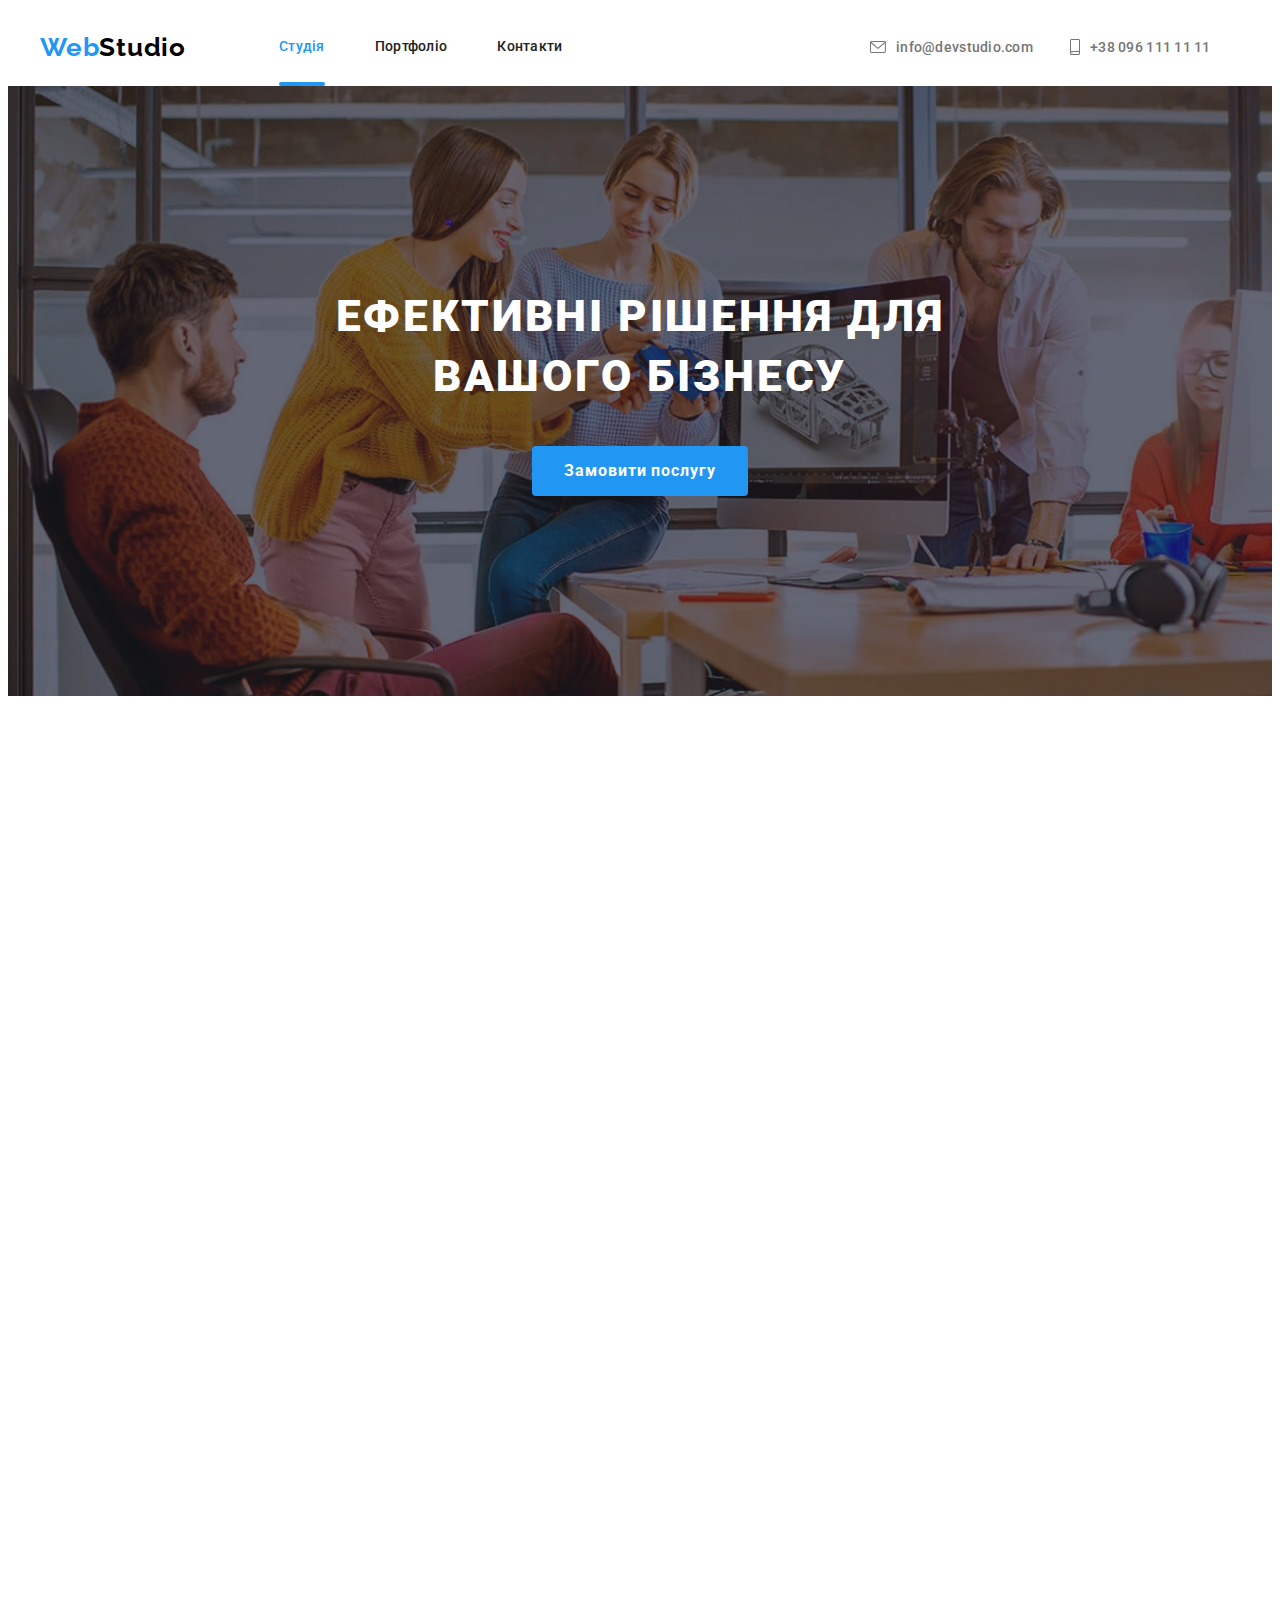
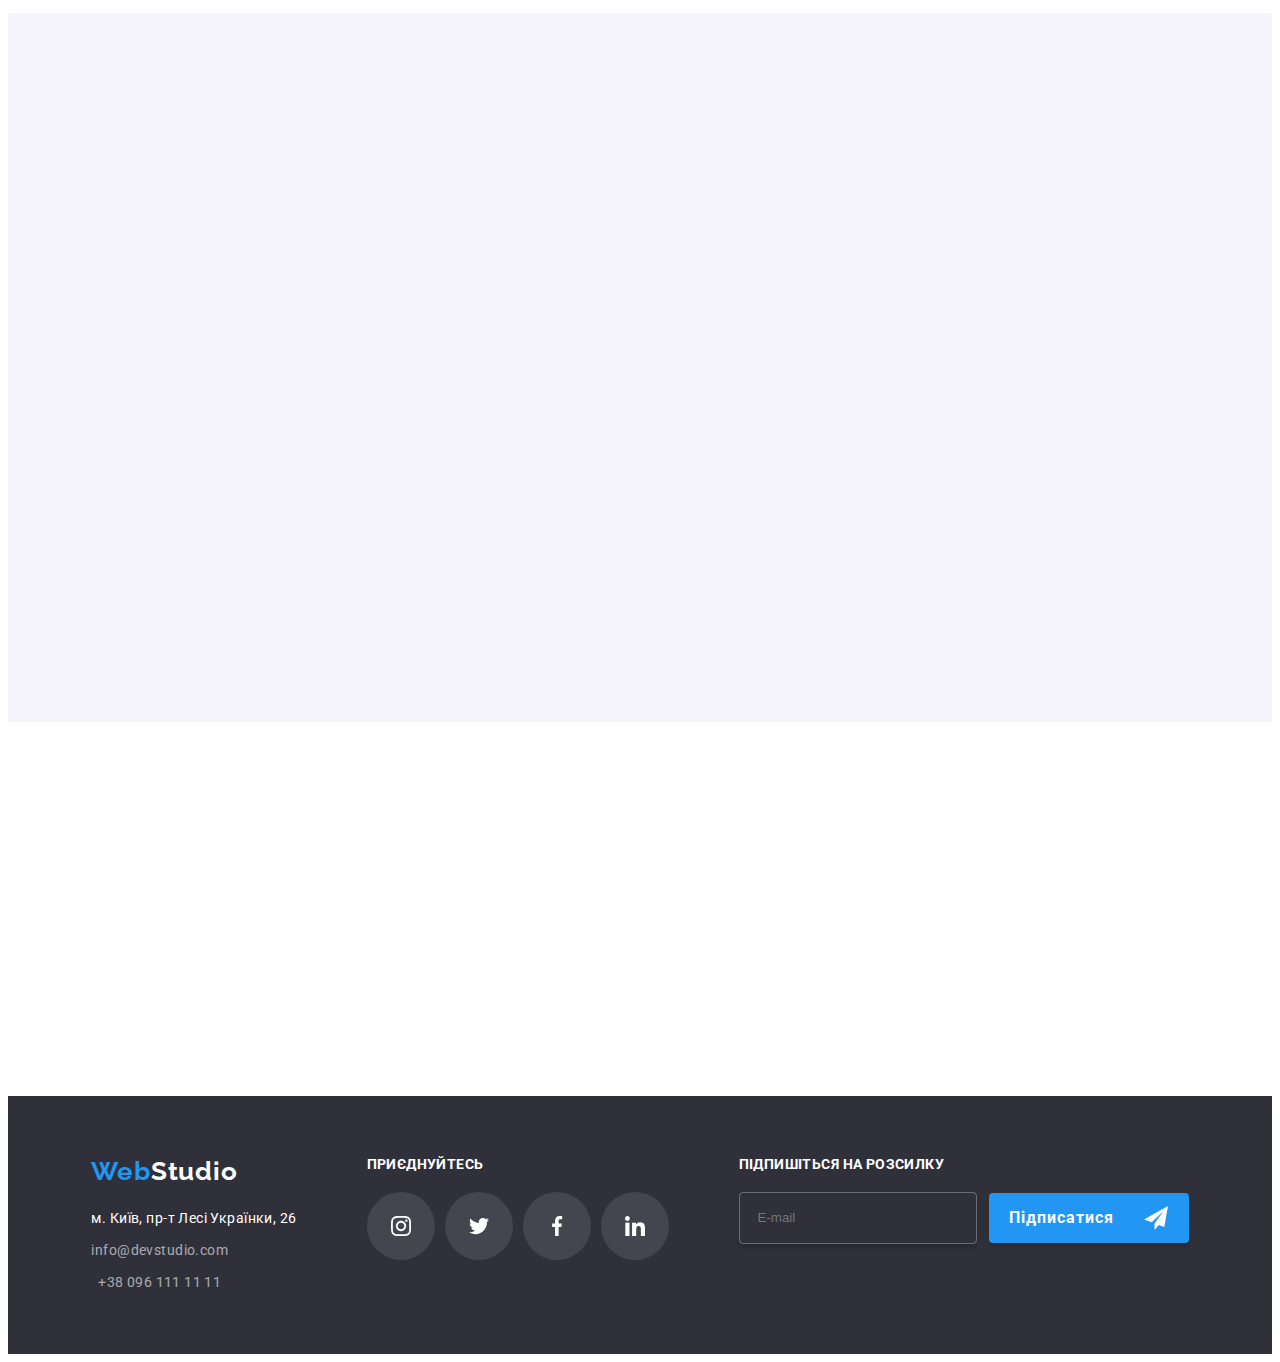
==== commit e4fb56ec: "small-fixes-dz-16 blah blah blah idk how to filter" ====
--- a/index.html
+++ b/index.html
@@ -712,6 +712,7 @@
             <a href="#footer-anchor" class="menu__text">Контакти</a>
           </li>
         </ul>
+        
         <p class="menu__telephone">+38 096 111 11 11</p>
         <p class="menu__info">info@devstudio.com</p>
         <ul class="menu__society-container">
@@ -723,6 +724,7 @@
           <li class="menu__gap"></li>
           <li class="menu__society">LinkedIn</li>
         </ul>
+      
       </div>
     </div>
 
--- a/css/main.min.css
+++ b/css/main.min.css
@@ -1 +1 @@
-@keyframes animation-footer-input-holder{0%{transform:scale(1)}100%{transform:scale(1.1)}}h1,h2,h3,p,a{margin:0}li,ul{padding:0;margin:0;list-style:none}button{cursor:pointer}a{text-decoration:none}img{display:block;width:100%;max-width:100%;height:auto}.container{width:100%;margin:0 auto;padding-left:15px;padding-right:15px}@media screen and (min-width: 480px){.container{max-width:480px}}@media screen and (min-width: 768px){.container{max-width:768px}}@media screen and (min-width: 1200px){.container{max-width:1200px}}#bigbox{background-color:#fff;font-family:Roboto}.top{background-color:#fff;padding-top:10px;padding-bottom:10px}@media screen and (min-width: 768px){.top{padding-top:21px;padding-bottom:21px}}@media screen and (min-width: 1200px){.top{padding-top:24px;padding-bottom:24px}}.top__container{display:flex;align-items:center;justify-content:space-between;gap:0px;flex-wrap:nowrap;flex-direction:row}.top__logo{color:#2196f3;font-family:Raleway;font-size:24px;font-weight:700;line-height:normal;letter-spacing:.72px}@media screen and (min-width: 1200px){.top__logo{font-size:26px;letter-spacing:.78px}}.top__span{color:#212121}@media screen and (min-width: 1200px){.top__span{color:#000}}@media screen and (min-width: 768px){.top__link-now{color:#2196f3;font-family:Roboto;font-size:14px;font-weight:500;line-height:1.1;letter-spacing:.28px;position:relative;transition-duration:250ms;transition-timing-function:cubic-bezier(0.4, 0, 0.2, 1);transition-property:color}}.top__link-now::after{content:"";height:4px;width:100%;border-radius:2px;background-color:#2196f3;display:block;top:43px;left:0;position:absolute}.top__link{color:#212121;font-size:14px;font-weight:500;line-height:1.1;letter-spacing:.28px;position:relative;transition-duration:250ms;transition-timing-function:cubic-bezier(0.4, 0, 0.2, 1);transition-property:color,background-color}.top__link:focus{color:#2196f3;font-size:14px;font-weight:500;line-height:1.1;letter-spacing:.28px}.top__link:hover{color:#2196f3}.top__link::after{content:"";height:4px;width:100%;border-radius:2px;background-color:#2196f3;opacity:0;bottom:0;left:0;position:absolute;display:block;transition-property:opacity,transform;transition-duration:250ms;transition-timing-function:cubic-bezier(0.4, 0, 0.2, 1);transform:scale(0)}.top__email{width:16px;height:12px;display:inline;fill:#757575;margin-right:10px;transition-duration:250ms;transition-timing-function:cubic-bezier(0.4, 0, 0.2, 1);transition-property:fill}.top__phone{width:10px;height:16px;display:inline;fill:#757575;margin-right:10px;transition-duration:250ms;transition-timing-function:cubic-bezier(0.4, 0, 0.2, 1);transition-property:fill}.top__link:hover::after{opacity:1;transform:scale(1)}.top__link:focus::after{content:"";height:4px;width:100%;border-radius:2px;background-color:#2196f3;display:block;bottom:0;left:0;position:absolute;border:none;outline:none}.top__navigation{display:none}@media screen and (min-width: 768px){.top__navigation{display:flex;align-items:center;justify-content:center;gap:50px;flex-wrap:nowrap;margin-right:auto;margin-left:93px}}.top__telephone{color:#757575;font-size:14px;font-weight:500;line-height:normal;letter-spacing:.28px;transition-duration:250ms;transition-timing-function:cubic-bezier(0.4, 0, 0.2, 1);transition-property:color}.top__telephone:focus{color:#2196f3;font-size:14px;font-weight:500;line-height:normal;letter-spacing:.28px}.top__telephone:hover{color:#2196f3;font-size:14px;font-weight:500;line-height:normal;letter-spacing:.28px}.top__info{color:#757575;font-size:14px;font-weight:500;line-height:normal;letter-spacing:.28px;transition-duration:250ms;transition-timing-function:cubic-bezier(0.4, 0, 0.2, 1);transition-property:color}.top__info:focus{color:#2196f3;font-size:14px;font-weight:500;line-height:normal;letter-spacing:.28px}.top__info:hover{color:#2196f3;font-size:14px;font-weight:500;line-height:normal;letter-spacing:.28px}.top__list{display:none}@media screen and (min-width: 768px){.top__list{display:flex;align-items:start;justify-content:center;gap:10px;flex-wrap:nowrap;flex-direction:column}}@media screen and (min-width: 1200px){.top__list{display:flex;align-items:center;justify-content:center;gap:30px;flex-wrap:nowrap;flex-direction:row}}.top__item{width:170px;display:flex;align-items:center;justify-content:start;gap:0px;flex-wrap:nowrap;transition-duration:250ms;transition-timing-function:cubic-bezier(0.4, 0, 0.2, 1);transition-property:fill}.top__item:hover .top__email{fill:#2196f3}.top__item:hover .top__phone{fill:#2196f3}.top__burger{width:40px;height:40px}.menu-container{display:none;opacity:0;position:fixed;top:0;left:0;width:100%;height:100%;padding:32px;background-color:#fff;transform:translateX(100%);transition:transform 250ms ease-in-out}.menu-container.is-open{transform:translateX(0);display:block;opacity:1}.menu-container .menu-toggle{position:absolute;top:16px;right:16px;color:#fff}.menu-toggle{background-color:rgba(0,0,0,0);cursor:pointer;border:none;outline:none}@media screen and (min-width: 768px){.menu-toggle{display:none}}.hero{background-repeat:no-repeat;background-color:#2f303a;padding-top:118px;padding-bottom:118px;background-image:linear-gradient(rgba(47, 48, 58, 0.4), rgba(47, 48, 58, 0.4)),url("../images/mobile/hero-background@mobile1x.webp"),url("../images/hero-background.webp");background-size:cover}@media(min-device-pixel-ratio: 2),(-webkit-min-device-pixel-ratio: 2),(min-resolution: 192dpi),(min-resolution: 2dppx){.hero{background-image:linear-gradient(rgba(47, 48, 58, 0.4), rgba(47, 48, 58, 0.4)),url("../images/mobile/hero-background@mobile2x.webp"),url("../images/hero-background.webp");background-size:cover}}@media screen and (min-width: 768px){.hero{background-color:#2f303a;background-size:cover;padding-top:118px;padding-bottom:118px;background-image:linear-gradient(rgba(47, 48, 58, 0.4), rgba(47, 48, 58, 0.4)),url("../images/tablet/hero-background@tablet1x.webp"),url("../images/hero-background.webp")}}@media screen and (min-width: 768px)and (min-device-pixel-ratio: 2),screen and (min-width: 768px)and (-webkit-min-device-pixel-ratio: 2),screen and (min-width: 768px)and (min-resolution: 192dpi),screen and (min-width: 768px)and (min-resolution: 2dppx){.hero{background-image:linear-gradient(rgba(47, 48, 58, 0.4), rgba(47, 48, 58, 0.4)),url("../images/tablet/hero-background@tablet2x.webp"),url("../images/hero-background.webp")}}@media screen and (min-width: 1200px){.hero{background-size:cover;margin-left:auto;margin-right:auto;background-color:#2f303a;padding-top:200px;padding-bottom:200px;background-image:linear-gradient(rgba(47, 48, 58, 0.4), rgba(47, 48, 58, 0.4)),url("../images/dekstop/hero-background@dekstop1x.webp"),url("../images/hero-background.webp")}}@media screen and (min-width: 1200px)and (min-device-pixel-ratio: 2),screen and (min-width: 1200px)and (-webkit-min-device-pixel-ratio: 2),screen and (min-width: 1200px)and (min-resolution: 192dpi),screen and (min-width: 1200px)and (min-resolution: 2dppx){.hero{background-image:linear-gradient(rgba(47, 48, 58, 0.4), rgba(47, 48, 58, 0.4)),url("../images/dekstop/hero-background@dekstop2x.webp"),url("../images/hero-background.webp");background-size:cover}}.hero__container{display:flex;align-items:center;justify-content:center;gap:0px;flex-wrap:wrap;flex-direction:column}.hero__title{color:#fff;text-align:center;font-family:Roboto;font-size:26px;font-style:normal;font-weight:900;line-height:42px;letter-spacing:1.56px;text-transform:uppercase;max-width:360px}@media screen and (min-width: 1200px){.hero__title{color:#fff;text-align:center;font-size:44px;font-weight:900;line-height:60px;letter-spacing:2.64px;text-transform:uppercase;max-width:696px}}.hero__button{background-color:#2196f3;color:#fff;text-align:center;font-family:Roboto;font-size:16px;font-weight:700;line-height:30px;letter-spacing:.96px;margin-top:30px;width:200px;height:50px;border-radius:4px;border:none}@media screen and (min-width: 1200px){.hero__button{background-color:#2196f3;color:#fff;text-align:center;font-size:16px;font-weight:700;line-height:30px;letter-spacing:.96px;margin-top:40px;width:216px;height:50px;border-radius:4px;border:none}}.quality{margin-left:auto;margin-right:auto;padding-top:60px;padding-bottom:60px}@media screen and (min-width: 1200px){.quality{padding-top:94px;padding-bottom:94px}}.quality__text{color:#212121;font-size:14px;font-weight:700;text-align:center;line-height:1.1;letter-spacing:.42px;text-transform:uppercase;margin-top:30px;margin-bottom:10px}@media screen and (min-width: 1200px){.quality__text{text-align:start}}.quality__list>:first-child::before{content:"";display:block;background-image:url("../images/antenna.webp");background-position:50% 50%;background-repeat:no-repeat;border-radius:4px;background-color:#f5f4fa;height:120px}.quality__list>:nth-child(2):before{content:"";display:block;background-image:url("../images/clock.webp");background-position:50% 50%;background-repeat:no-repeat;border-radius:4px;background-color:#f5f4fa;height:120px}.quality__list>:nth-child(3):before{content:"";display:block;background-image:url("../images/diagram.webp");background-position:50% 50%;background-repeat:no-repeat;border-radius:4px;background-color:#f5f4fa;height:120px}.quality__list>:last-child::before{content:"";display:block;background-image:url("../images/astronaut.webp");background-position:50% 50%;background-repeat:no-repeat;border-radius:4px;background-color:#f5f4fa;height:120px}.quality__list{display:flex;align-items:center;justify-content:center;gap:30px;flex-wrap:nowrap;flex-direction:column}@media screen and (min-width: 768px){.quality__list{display:flex;flex-direction:row;flex-wrap:wrap}}@media screen and (min-width: 1200px){.quality__list{display:flex;align-items:center;justify-content:center;gap:30px;flex-wrap:nowrap}}.quality__item{color:#757575;max-width:450px}@media screen and (min-width: 768px){.quality__item{max-width:354px}}@media screen and (min-width: 1200px){.quality__item{width:270px}}.quality__subtext{max-width:450px}.doing{display:none}@media screen and (min-width: 1200px){.doing{display:block;padding-top:0px;padding-bottom:94px;margin-left:auto;margin-right:auto}}.doing__title{color:#212121;text-align:center;font-size:36px;font-weight:700;line-height:1.2;letter-spacing:1.08px;margin-bottom:50px}.doing__list{display:flex;align-items:center;justify-content:center;gap:30px;flex-wrap:nowrap}.doing__item{position:relative;width:370px}.doing__button{width:370px;height:70px;background:rgba(47,48,58,.8);color:#fff;text-align:center;font-family:Roboto;font-size:14px;font-weight:700;letter-spacing:.42px;position:absolute;bottom:0px;left:0px;border:none;text-transform:uppercase}.doing__text{color:#fff;text-align:center;font-family:Roboto;font-size:14px;font-style:normal;font-weight:700;line-height:normal;letter-spacing:.42px;text-transform:uppercase;width:190px;height:16px}.comand{margin-left:auto;margin-right:auto;background-color:#f5f4fa;padding-top:60px;padding-bottom:60px}@media screen and (min-width: 1200px){.comand{padding-top:94px;padding-bottom:94px}}.comand__title{color:#212121;text-align:center;font-size:28px;font-weight:700;line-height:1.2;letter-spacing:1.08px;margin-bottom:30px}@media screen and (min-width: 1200px){.comand__title{font-size:36px;margin-bottom:50px}}.comand__img{width:450px}@media screen and (min-width: 768px){.comand__img{width:354px}}@media screen and (min-width: 1200px){.comand__img{width:270px}}.comand__text{color:#212121;text-align:center;font-size:16px;font-weight:500;line-height:1.2;letter-spacing:.48px;margin-top:30px;margin-bottom:10px}.comand__subtext{color:#757575;text-align:center;font-size:16px;font-weight:400;line-height:1.2;letter-spacing:.48px}.comand__list{flex-direction:column;display:flex;align-items:center;justify-content:center;gap:30px;flex-wrap:nowrap}@media screen and (min-width: 768px){.comand__list{display:flex;align-items:center;justify-content:center;gap:30px;flex-wrap:wrap;flex-direction:unset}}@media screen and (min-width: 1200px){.comand__list{height:428px;flex-direction:row;display:flex;align-items:center;justify-content:center;gap:30px;flex-wrap:nowrap}}.comand__item{background-color:#fff;box-shadow:0px 2px 1px 0px rgba(0,0,0,.2),0px 1px 1px 0px rgba(0,0,0,.14),0px 1px 3px 0px rgba(0,0,0,.12)}@media screen and (min-width: 768px){.comand__item{height:536px}}@media screen and (min-width: 1200px){.comand__item{height:428px}}.comand__svg{width:20px;height:20px;fill:#afb1b8;transition-duration:250ms;transition-timing-function:cubic-bezier(0.4, 0, 0.2, 1);transition-property:fill}.comand__svg-item:hover .comand__svg{fill:#fff}.comand__svg-item:hover{background-color:#2196f3;border-radius:50%}.comand__svg-link{padding-left:12px;padding-top:12px;padding-right:12px;padding-bottom:12px;border-radius:50%;transition-duration:250ms,5s;transition-timing-function:cubic-bezier(0.4, 0, 0.2, 1);transition-property:background-color,fill;display:flex;align-items:center;justify-content:center;gap:0px;flex-wrap:nowrap}.comand__svg-link:focus{outline:none;background-color:#2196f3;padding-left:12px;padding-top:12px;padding-right:12px;padding-bottom:12px;border-radius:50%;fill:#fff}.comand__svg-link:focus .comand__svg{fill:#fff}.comand__svg-item{width:44px;height:44px;text-align:center;border-radius:50%;transition-duration:250ms;transition-timing-function:cubic-bezier(0.4, 0, 0.2, 1);transition-property:background-color,border-radius}.comand__svg-list{padding-top:16px;padding-left:32px;padding-right:32px;padding-bottom:30px;display:flex;align-items:center;justify-content:center;gap:10px;flex-wrap:nowrap}.customers{padding-top:60px;padding-bottom:60px}@media screen and (min-width: 1200px){.customers{padding-top:94px;padding-bottom:94px}}.customers__svg{width:106px;height:60px;fill:#afb1b8;transition-duration:250ms;transition-timing-function:cubic-bezier(0.4, 0, 0.2, 1);transition-property:fill,transform}.customers__item{width:210px;height:92px;transition-duration:250ms;transition-timing-function:cubic-bezier(0.4, 0, 0.2, 1);transition-property:border,transform}@media screen and (min-width: 768px){.customers__item{width:226px}}@media screen and (min-width: 1200px){.customers__item{width:170px}}.customers__item:hover{border:1px solid #2196f3;transform:rotate(360deg)}.customers__item:hover .customers__svg{fill:#2196f3;transform:rotate(360deg)}.customers__svg-link{width:170px;height:92px;padding-top:16px;padding-bottom:16px;padding-left:32px;padding-right:32px;transition-duration:250ms;transition-timing-function:cubic-bezier(0.4, 0, 0.2, 1)}.customers__svg-link:focus{outline:none;border:1px solid #2196f3;width:170px;height:92px}.customers__svg-link:focus .customers__svg{fill:#2196f3}.customers__list{display:flex;align-items:center;justify-content:center;gap:30px;flex-wrap:wrap}@media screen and (min-width: 1200px){.customers__list{display:flex;align-items:center;justify-content:center;gap:30px;flex-wrap:nowrap}}.customers__item{width:170px;height:92px;border-radius:4px;border:1px solid #afb1b8;transition-duration:250ms;transition-timing-function:cubic-bezier(0.4, 0, 0.2, 1);transition-property:border;display:flex;align-items:center;justify-content:center;gap:0px;flex-wrap:nowrap}.customers__title{text-align:center;font-family:Roboto;font-size:28px;font-style:normal;font-weight:700;line-height:normal;letter-spacing:1.08px;margin-bottom:30px}@media screen and (min-width: 1200px){.customers__title{font-size:36px;margin-bottom:50px}}.footer{background-color:#2f303a;padding-top:60px;padding-bottom:60px}.footer_item{display:flex;flex-direction:column;align-items:center}.footer__tel-mail{flex-direction:column;display:flex;align-items:center;justify-content:center;gap:8px;flex-wrap:wrap}@media screen and (min-width: 1200px){.footer__tel-mail{display:flex;align-items:center;justify-content:center;gap:0px;flex-wrap:wrap}}.footer__title{margin-left:39px;margin-right:39px;color:#2196f3;font-family:Raleway;text-align:center;font-size:24px;font-weight:700;line-height:normal;letter-spacing:.78px}@media screen and (min-width: 1200px){.footer__title{font-size:26px;margin-left:0px;margin-right:0px;text-align:start}}.footer__span{color:#fff}.footer__address{color:#fff;font-size:14px;font-style:normal;font-weight:400;line-height:24px;letter-spacing:.42px;margin-top:20px;margin-bottom:8px}.footer__mailto{color:rgba(255,255,255,.6);font-size:14px;font-weight:400;line-height:24px;letter-spacing:.42px;margin-bottom:8px}.footer__telephone{color:rgba(255,255,255,.6);font-size:14px;font-weight:400;line-height:24px;letter-spacing:.42px}.footer__svg-item:hover .footer__svg{fill:#fff}.footer__svg-list{display:flex;align-items:center;justify-content:center;gap:10px;flex-wrap:nowrap}.footer__svg{width:20px;height:20px;fill:#fff;transition-duration:250ms;transition-timing-function:cubic-bezier(0.4, 0, 0.2, 1);transition-property:fill}.footer__svg-item:hover{background-color:#2196f3;border-radius:50%}.footer__svg-item:focus{background-color:#2196f3;border-radius:50%}.footer__svg-link{width:44px;height:44px;text-align:center;display:flex;align-items:center;justify-content:center;gap:0px;flex-wrap:nowrap;border-radius:50%;width:44px;height:44px;padding-left:12px;padding-top:12px;padding-right:12px;padding-bottom:12px;border-radius:50%;background-color:rgba(255,255,255,.1);transition-duration:250ms;transition-timing-function:cubic-bezier(0.4, 0, 0.2, 1);transition-property:border,background-color}.footer__svg-link:focus{outline:none;border:1px solid #2196f3;background-color:#2196f3}.footer__svg-item{border-radius:50%;transition-duration:250ms;transition-timing-function:cubic-bezier(0.4, 0, 0.2, 1);transition-property:border-radius,background-color}.footer__container{flex-direction:column;display:flex;align-items:center;justify-content:center;gap:70px;flex-wrap:nowrap}@media screen and (min-width: 768px){.footer__container{flex-direction:row;display:flex;align-items:flex-start;justify-content:center;gap:60px;flex-wrap:wrap}}@media screen and (min-width: 1200px){.footer__container{flex-direction:row;display:flex;align-items:flex-start;justify-content:center;gap:70px;flex-wrap:nowrap}}.footer__item:nth-child(1){margin-right:0px}@media screen and (min-width: 768px){.footer__item:nth-child(1){margin-right:105px}}@media screen and (min-width: 1200px){.footer__item:nth-child(1){margin-right:0px;display:flex;justify-content:flex-start;align-items:flex-start;flex-direction:column}}.footer__subtext{color:#fff;text-align:center;margin-bottom:20px;font-family:Roboto;font-size:14px;font-style:normal;font-weight:700;line-height:normal;letter-spacing:.42px;text-transform:uppercase}@media screen and (min-width: 1200px){.footer__subtext{text-align:start;margin-right:90px}}.footer__input-holder{width:300px;height:50px;border-radius:4px;border:1px solid rgba(255,255,255,.3);background:rgba(33,150,243,0);box-shadow:0px 4px 4px 0px rgba(0,0,0,.15);display:flex;align-items:center;padding-left:16px}@media screen and (min-width: 768px){.footer__input-holder{width:450px}}@media screen and (min-width: 1200px){.footer__input-holder{width:358px;height:50px}}.footer__input{background-color:#2f303a;outline:none;border:none;color:rgba(255,255,255,.6)}.footer__emailinput-holder{max-width:450px;display:flex;align-items:center;flex-direction:column;justify-content:center;animation-name:animation-footer-input-holder;animation-timing-function:linear;animation-duration:1.5s;animation-iteration-count:infinite;animation-direction:alternate-reverse}@media screen and (min-width: 1200px){.footer__emailinput-holder{flex-direction:row}}.footer__svg-link:focus .footer__svg{fill:#fff}.footer_subs{text-align:start}.footer__button-holder{margin-top:20px}@media screen and (min-width: 1200px){.footer__button-holder{margin-top:0px}}.footer__button{border-radius:4px;background:#2196f3;box-shadow:0px 4px 4px 0px rgba(0,0,0,.15);width:200px;height:50px;border:none;color:#fff;text-align:center;font-family:Roboto;font-size:16px;font-style:normal;font-weight:700;line-height:30px;letter-spacing:.96px;fill:#fff;display:flex;align-items:center;justify-content:space-around}@media screen and (min-width: 1200px){.footer__button{margin-left:12px}}.footer__button-svg{width:24px;height:24px}.backdrop{width:100vw;height:100vh;position:fixed;left:0px;top:0px;-webkit-backdrop-filter:1px;backdrop-filter:1px;background-color:rgba(0,0,0,.2);transition:opacity 1s ease,visibility 1s ease;display:flex;align-items:center;justify-content:center;gap:0px;flex-wrap:nowrap}.modal{display:flex;align-items:center;justify-content:center;flex-direction:column;text-align:center;max-width:410px;border-radius:4px;background:#fff;padding-bottom:40px;padding-top:8px;box-shadow:0px 1px 3px 0px rgba(0,0,0,.12),0px 1px 1px 0px rgba(0,0,0,.14),0px 2px 1px 0px rgba(0,0,0,.2);transition:transform 1s ease}@media screen and (min-width: 1200px){.modal{min-width:528px;height:581px}}.modal__item{width:100%}.modal__title{margin-bottom:2px;max-width:310px;height:60px;color:#212121;text-align:center;font-family:Roboto;font-size:20px;font-style:normal;font-weight:700;line-height:normal;letter-spacing:.6px}@media screen and (min-width: 1200px){.modal__title{min-width:448px}}.modal__text{margin-bottom:4px;margin-top:10px}.modal__list{padding-left:40px;padding-right:40px;margin-top:2px;height:342px;display:flex;flex-direction:column;align-items:center;justify-content:center}.modal__label{padding-top:11px;padding-bottom:11px;padding-left:12px;padding-right:12px;max-width:355px;border-radius:4px;border:1px solid rgba(33,33,33,.2);transition-duration:250ms;transition-timing-function:cubic-bezier(0.4, 0, 0.2, 1);transition-property:border,fill;display:flex;align-items:center;justify-content:flex-start;gap:0px;flex-wrap:nowrap}@media screen and (min-width: 1200px){.modal__label{min-width:448px;display:flex;align-items:center;justify-content:flex-start;gap:0px;flex-wrap:nowrap}}.modal__label:hover{border:1px solid #2196f3}.modal__label:hover .modal__svg{fill:#2196f3}.modal__input{max-width:394px;outline:none;border:none}.modal__label-big{display:flex;max-width:355px;height:120px;border-radius:4px;border:1px solid rgba(33,33,33,.2);padding:12px 16px 82px 16px;transition-duration:250ms;transition-timing-function:cubic-bezier(0.4, 0, 0.2, 1);transition-property:border}@media screen and (min-width: 1200px){.modal__label-big{min-width:448px}}.modal__label-big:hover{border:1px solid #2196f3}.modal__text{width:40px;height:14px}.modal__svg{width:18px;height:18px;transition-duration:250ms;transition-timing-function:cubic-bezier(0.4, 0, 0.2, 1);transition-property:fill}.modal__input-big{outline:none;border:none;color:rgba(117,117,117,.5);font-family:"Roboto";font-size:12px;font-style:normal;font-weight:400;line-height:normal;letter-spacing:.12px;max-width:400px}.modal__button{border-radius:4px;background:#2196f3;box-shadow:0px 4px 4px 0px rgba(0,0,0,.15);color:#fff;text-align:center;font-family:"Roboto";font-size:16px;font-weight:700;line-height:30px;letter-spacing:.96px;width:200px;height:50px;flex-shrink:0;border:none}.modal__box{margin-top:20px;margin-bottom:30px;max-width:370px;display:flex;align-items:center;justify-content:center;gap:7px;flex-wrap:nowrap}@media screen and (min-width: 1200px){.modal__box{min-width:490px}}.modal__close{background-color:rgba(0,0,0,0);border-radius:50%;border-color:rgba(0,0,0,.1);width:30px;height:30px;flex-shrink:0;margin-left:auto;margin-top:8px;margin-right:8px;padding:6px;transition-duration:250ms;transition-timing-function:cubic-bezier(0.4, 0, 0.2, 1);transition-property:transform;display:flex;align-items:center;justify-content:center;gap:0px;flex-wrap:nowrap}.modal__close:hover{transform:rotate(360deg)}.modal__close:hover .modal__top-svg{fill:#2196f3}.modal__top-svg{width:18px;height:18px;transition-duration:250ms;transition-timing-function:cubic-bezier(0.4, 0, 0.2, 1);transition-property:fill}.modal__span{color:#2196f3;font-family:"Roboto";font-size:14px;font-style:normal;font-weight:400;line-height:24px;letter-spacing:.42px;text-decoration-line:underline}.modal__checkbox{transition-duration:250ms;transition-timing-function:cubic-bezier(0.4, 0, 0.2, 1)}.backdrop.is-hidden .modal{transform:scale(1) rotate(0)}.is-hidden{visibility:hidden;opacity:0;pointer-events:none}.menu{display:block;height:686px}.menu__list{display:flex;flex-direction:column;gap:32px}.menu__item{width:150px}.menu__text{color:#212121;font-family:Roboto;font-size:40px;font-style:normal;font-weight:500;line-height:normal;letter-spacing:.8px}.menu__text:hover{color:#2196f3}.menu__telephone{margin-top:200px;color:#2196f3;font-family:Roboto;font-size:34px;font-style:normal;font-weight:500;line-height:normal;letter-spacing:.68px}.menu__info{margin-top:32px;margin-bottom:64px;color:#757575;font-family:Roboto;font-size:24px;font-style:normal;font-weight:500;line-height:normal;letter-spacing:.48px}.menu__society{color:#2196f3;font-family:Roboto;font-size:18px;font-style:normal;font-weight:500;line-height:22px;letter-spacing:.36px}.menu__gap{width:1px;height:22px;background:rgba(33,33,33,.2)}.menu__society-container{display:flex;gap:10px;flex-wrap:wrap}.menu__svg{width:40px;height:40px}/*# sourceMappingURL=main.min.css.map */+@keyframes animation-footer-input-holder{0%{transform:scale(1)}100%{transform:scale(1.1)}}h1,h2,h3,p,a{margin:0}li,ul{padding:0;margin:0;list-style:none}button{cursor:pointer}a{text-decoration:none}img{display:block;width:100%;max-width:100%;height:auto}.container{width:100%;margin:0 auto;padding-left:15px;padding-right:15px}@media screen and (min-width: 480px){.container{max-width:480px}}@media screen and (min-width: 768px){.container{max-width:768px}}@media screen and (min-width: 1200px){.container{max-width:1200px}}#bigbox{background-color:#fff;font-family:Roboto}.top{background-color:#fff;padding-top:10px;padding-bottom:10px}@media screen and (min-width: 768px){.top{padding-top:21px;padding-bottom:21px}}@media screen and (min-width: 1200px){.top{padding-top:24px;padding-bottom:24px}}.top__container{display:flex;align-items:center;justify-content:space-between;gap:0px;flex-wrap:nowrap;flex-direction:row}.top__logo{color:#2196f3;font-family:Raleway;font-size:24px;font-weight:700;line-height:normal;letter-spacing:.72px}@media screen and (min-width: 1200px){.top__logo{font-size:26px;letter-spacing:.78px}}.top__span{color:#212121}@media screen and (min-width: 1200px){.top__span{color:#000}}@media screen and (min-width: 768px){.top__link-now{color:#2196f3;font-family:Roboto;font-size:14px;font-weight:500;line-height:1.1;letter-spacing:.28px;position:relative;transition-duration:250ms;transition-timing-function:cubic-bezier(0.4, 0, 0.2, 1);transition-property:color}}.top__link-now::after{content:"";height:4px;width:100%;border-radius:2px;background-color:#2196f3;display:block;top:43px;left:0;position:absolute}.top__link{color:#212121;font-size:14px;font-weight:500;line-height:1.1;letter-spacing:.28px;position:relative;transition-duration:250ms;transition-timing-function:cubic-bezier(0.4, 0, 0.2, 1);transition-property:color,background-color}.top__link:focus{color:#2196f3;font-size:14px;font-weight:500;line-height:1.1;letter-spacing:.28px}.top__link:hover{color:#2196f3}.top__link::after{content:"";height:4px;width:100%;border-radius:2px;background-color:#2196f3;opacity:0;bottom:0;left:0;position:absolute;display:block;transition-property:opacity,transform;transition-duration:250ms;transition-timing-function:cubic-bezier(0.4, 0, 0.2, 1);transform:scale(0)}.top__email{width:16px;height:12px;display:inline;fill:#757575;margin-right:10px;transition-duration:250ms;transition-timing-function:cubic-bezier(0.4, 0, 0.2, 1);transition-property:fill}.top__phone{width:10px;height:16px;display:inline;fill:#757575;margin-right:10px;transition-duration:250ms;transition-timing-function:cubic-bezier(0.4, 0, 0.2, 1);transition-property:fill}.top__link:hover::after{opacity:1;transform:scale(1)}.top__link:focus::after{content:"";height:4px;width:100%;border-radius:2px;background-color:#2196f3;display:block;bottom:0;left:0;position:absolute;border:none;outline:none}.top__navigation{display:none}@media screen and (min-width: 768px){.top__navigation{display:flex;align-items:center;justify-content:center;gap:50px;flex-wrap:nowrap;margin-right:auto;margin-left:93px}}.top__telephone{color:#757575;font-size:14px;font-weight:500;line-height:normal;letter-spacing:.28px;transition-duration:250ms;transition-timing-function:cubic-bezier(0.4, 0, 0.2, 1);transition-property:color}.top__telephone:focus{color:#2196f3;font-size:14px;font-weight:500;line-height:normal;letter-spacing:.28px}.top__telephone:hover{color:#2196f3;font-size:14px;font-weight:500;line-height:normal;letter-spacing:.28px}.top__info{color:#757575;font-size:14px;font-weight:500;line-height:normal;letter-spacing:.28px;transition-duration:250ms;transition-timing-function:cubic-bezier(0.4, 0, 0.2, 1);transition-property:color}.top__info:focus{color:#2196f3;font-size:14px;font-weight:500;line-height:normal;letter-spacing:.28px}.top__info:hover{color:#2196f3;font-size:14px;font-weight:500;line-height:normal;letter-spacing:.28px}.top__list{display:none}@media screen and (min-width: 768px){.top__list{display:flex;align-items:start;justify-content:center;gap:10px;flex-wrap:nowrap;flex-direction:column}}@media screen and (min-width: 1200px){.top__list{display:flex;align-items:center;justify-content:center;gap:30px;flex-wrap:nowrap;flex-direction:row}}.top__item{width:170px;display:flex;align-items:center;justify-content:start;gap:0px;flex-wrap:nowrap;transition-duration:250ms;transition-timing-function:cubic-bezier(0.4, 0, 0.2, 1);transition-property:fill}.top__item:hover .top__email{fill:#2196f3}.top__item:hover .top__phone{fill:#2196f3}.top__burger{width:40px;height:40px}.menu-container{display:none;opacity:0;position:fixed;top:0;left:0;width:100%;height:100%;padding:32px;background-color:#fff;transform:translateX(100%);transition:transform 250ms ease-in-out}.menu-container.is-open{transform:translateX(0);display:block;opacity:1}.menu-container .menu-toggle{position:absolute;top:16px;right:16px;color:#fff}.menu-toggle{background-color:rgba(0,0,0,0);cursor:pointer;border:none;outline:none}@media screen and (min-width: 768px){.menu-toggle{display:none}}.hero{background-repeat:no-repeat;background-color:#2f303a;padding-top:118px;padding-bottom:118px;background-image:linear-gradient(rgba(47, 48, 58, 0.4), rgba(47, 48, 58, 0.4)),url("../images/mobile/hero-background@mobile1x.webp"),url("../images/hero-background.webp");background-size:cover}@media(min-device-pixel-ratio: 2),(-webkit-min-device-pixel-ratio: 2),(min-resolution: 192dpi),(min-resolution: 2dppx){.hero{background-image:linear-gradient(rgba(47, 48, 58, 0.4), rgba(47, 48, 58, 0.4)),url("../images/mobile/hero-background@mobile2x.webp"),url("../images/hero-background.webp");background-size:cover}}@media screen and (min-width: 768px){.hero{background-color:#2f303a;background-size:cover;padding-top:118px;padding-bottom:118px;background-image:linear-gradient(rgba(47, 48, 58, 0.4), rgba(47, 48, 58, 0.4)),url("../images/tablet/hero-background@tablet1x.webp"),url("../images/hero-background.webp")}}@media screen and (min-width: 768px)and (min-device-pixel-ratio: 2),screen and (min-width: 768px)and (-webkit-min-device-pixel-ratio: 2),screen and (min-width: 768px)and (min-resolution: 192dpi),screen and (min-width: 768px)and (min-resolution: 2dppx){.hero{background-image:linear-gradient(rgba(47, 48, 58, 0.4), rgba(47, 48, 58, 0.4)),url("../images/tablet/hero-background@tablet2x.webp"),url("../images/hero-background.webp")}}@media screen and (min-width: 1200px){.hero{background-size:cover;margin-left:auto;margin-right:auto;background-color:#2f303a;padding-top:200px;padding-bottom:200px;background-image:linear-gradient(rgba(47, 48, 58, 0.4), rgba(47, 48, 58, 0.4)),url("../images/dekstop/hero-background@dekstop1x.webp"),url("../images/hero-background.webp")}}@media screen and (min-width: 1200px)and (min-device-pixel-ratio: 2),screen and (min-width: 1200px)and (-webkit-min-device-pixel-ratio: 2),screen and (min-width: 1200px)and (min-resolution: 192dpi),screen and (min-width: 1200px)and (min-resolution: 2dppx){.hero{background-image:linear-gradient(rgba(47, 48, 58, 0.4), rgba(47, 48, 58, 0.4)),url("../images/dekstop/hero-background@dekstop2x.webp"),url("../images/hero-background.webp");background-size:cover}}.hero__container{display:flex;align-items:center;justify-content:center;gap:0px;flex-wrap:wrap;flex-direction:column}.hero__title{color:#fff;text-align:center;font-family:Roboto;font-size:26px;font-style:normal;font-weight:900;line-height:42px;letter-spacing:1.56px;text-transform:uppercase;max-width:360px}@media screen and (min-width: 1200px){.hero__title{color:#fff;text-align:center;font-size:44px;font-weight:900;line-height:60px;letter-spacing:2.64px;text-transform:uppercase;max-width:696px}}.hero__button{background-color:#2196f3;color:#fff;text-align:center;font-family:Roboto;font-size:16px;font-weight:700;line-height:30px;letter-spacing:.96px;margin-top:30px;width:200px;height:50px;border-radius:4px;border:none}@media screen and (min-width: 1200px){.hero__button{background-color:#2196f3;color:#fff;text-align:center;font-size:16px;font-weight:700;line-height:30px;letter-spacing:.96px;margin-top:40px;width:216px;height:50px;border-radius:4px;border:none}}.quality{margin-left:auto;margin-right:auto;padding-top:60px;padding-bottom:60px}@media screen and (min-width: 1200px){.quality{padding-top:94px;padding-bottom:94px}}.quality__text{color:#212121;font-size:14px;font-weight:700;text-align:center;line-height:1.1;letter-spacing:.42px;text-transform:uppercase;margin-top:30px;margin-bottom:10px}@media screen and (min-width: 1200px){.quality__text{text-align:start}}.quality__list>:first-child::before{content:"";display:block;background-image:url("../images/antenna.webp");background-position:50% 50%;background-repeat:no-repeat;border-radius:4px;background-color:#f5f4fa;height:120px}.quality__list>:nth-child(2):before{content:"";display:block;background-image:url("../images/clock.webp");background-position:50% 50%;background-repeat:no-repeat;border-radius:4px;background-color:#f5f4fa;height:120px}.quality__list>:nth-child(3):before{content:"";display:block;background-image:url("../images/diagram.webp");background-position:50% 50%;background-repeat:no-repeat;border-radius:4px;background-color:#f5f4fa;height:120px}.quality__list>:last-child::before{content:"";display:block;background-image:url("../images/astronaut.webp");background-position:50% 50%;background-repeat:no-repeat;border-radius:4px;background-color:#f5f4fa;height:120px}.quality__list{display:flex;align-items:center;justify-content:center;gap:30px;flex-wrap:nowrap;flex-direction:column}@media screen and (min-width: 768px){.quality__list{display:flex;flex-direction:row;flex-wrap:wrap}}@media screen and (min-width: 1200px){.quality__list{display:flex;align-items:flex-start;justify-content:center;gap:30px;flex-wrap:nowrap}}.quality__item{color:#757575;max-width:450px}@media screen and (min-width: 768px){.quality__item{max-width:354px}}@media screen and (min-width: 1200px){.quality__item{width:270px}}.quality__subtext{max-width:450px;color:#757575;font-family:Roboto;font-size:14px;font-style:normal;font-weight:400;line-height:24px;letter-spacing:.42px}.doing{display:none}@media screen and (min-width: 1200px){.doing{display:block;padding-top:0px;padding-bottom:94px;margin-left:auto;margin-right:auto}}.doing__title{color:#212121;text-align:center;font-size:36px;font-weight:700;line-height:1.2;letter-spacing:1.08px;margin-bottom:50px}.doing__list{display:flex;align-items:center;justify-content:center;gap:30px;flex-wrap:nowrap}.doing__item{position:relative;width:370px}.doing__button{width:370px;height:70px;background:rgba(47,48,58,.8);color:#fff;text-align:center;font-family:Roboto;font-size:14px;font-weight:700;letter-spacing:.42px;position:absolute;bottom:0px;left:0px;border:none;text-transform:uppercase}.doing__text{color:#fff;text-align:center;font-family:Roboto;font-size:14px;font-style:normal;font-weight:700;line-height:normal;letter-spacing:.42px;text-transform:uppercase;width:190px;height:16px}.comand{margin-left:auto;margin-right:auto;background-color:#f5f4fa;padding-top:60px;padding-bottom:60px}@media screen and (min-width: 1200px){.comand{padding-top:94px;padding-bottom:94px}}.comand__title{color:#212121;text-align:center;font-size:28px;font-weight:700;line-height:1.2;letter-spacing:1.08px;margin-bottom:30px}@media screen and (min-width: 1200px){.comand__title{font-size:36px;margin-bottom:50px}}.comand__img{width:450px}@media screen and (min-width: 768px){.comand__img{width:354px}}@media screen and (min-width: 1200px){.comand__img{width:270px}}.comand__text{color:#212121;text-align:center;font-size:16px;font-weight:500;line-height:1.2;letter-spacing:.48px;margin-top:30px;margin-bottom:10px}.comand__subtext{color:#757575;text-align:center;font-size:16px;font-weight:400;line-height:1.2;letter-spacing:.48px}.comand__list{flex-direction:column;display:flex;align-items:center;justify-content:center;gap:30px;flex-wrap:nowrap}@media screen and (min-width: 768px){.comand__list{display:flex;align-items:center;justify-content:center;gap:30px;flex-wrap:wrap;flex-direction:unset}}@media screen and (min-width: 1200px){.comand__list{height:428px;flex-direction:row;display:flex;align-items:center;justify-content:center;gap:30px;flex-wrap:nowrap}}.comand__item{background-color:#fff;box-shadow:0px 2px 1px 0px rgba(0,0,0,.2),0px 1px 1px 0px rgba(0,0,0,.14),0px 1px 3px 0px rgba(0,0,0,.12)}@media screen and (min-width: 768px){.comand__item{height:536px}}@media screen and (min-width: 1200px){.comand__item{height:428px}}.comand__svg{width:20px;height:20px;fill:#afb1b8;transition-duration:250ms;transition-timing-function:cubic-bezier(0.4, 0, 0.2, 1);transition-property:fill}.comand__svg-item:hover .comand__svg{fill:#fff}.comand__svg-item:hover{background-color:#2196f3;border-radius:50%}.comand__svg-link{padding-left:12px;padding-top:12px;padding-right:12px;padding-bottom:12px;border-radius:50%;transition-duration:250ms,5s;transition-timing-function:cubic-bezier(0.4, 0, 0.2, 1);transition-property:background-color,fill;display:flex;align-items:center;justify-content:center;gap:0px;flex-wrap:nowrap}.comand__svg-link:focus{outline:none;background-color:#2196f3;padding-left:12px;padding-top:12px;padding-right:12px;padding-bottom:12px;border-radius:50%;fill:#fff}.comand__svg-link:focus .comand__svg{fill:#fff}.comand__svg-item{width:44px;height:44px;text-align:center;border-radius:50%;transition-duration:250ms;transition-timing-function:cubic-bezier(0.4, 0, 0.2, 1);transition-property:background-color,border-radius}.comand__svg-list{padding-top:16px;padding-left:32px;padding-right:32px;padding-bottom:30px;display:flex;align-items:center;justify-content:center;gap:10px;flex-wrap:nowrap}.customers{padding-top:60px;padding-bottom:60px}@media screen and (min-width: 1200px){.customers{padding-top:94px;padding-bottom:94px}}.customers__svg{width:106px;height:60px;fill:#afb1b8;transition-duration:250ms;transition-timing-function:cubic-bezier(0.4, 0, 0.2, 1);transition-property:fill,transform}.customers__item{width:210px;height:92px;transition-duration:250ms;transition-timing-function:cubic-bezier(0.4, 0, 0.2, 1);transition-property:border,transform}@media screen and (min-width: 768px){.customers__item{width:226px}}@media screen and (min-width: 1200px){.customers__item{width:170px}}.customers__item:hover{border:1px solid #2196f3;transform:rotate(360deg)}.customers__item:hover .customers__svg{fill:#2196f3;transform:rotate(360deg)}.customers__svg-link{width:170px;height:92px;padding-top:16px;padding-bottom:16px;padding-left:32px;padding-right:32px;transition-duration:250ms;transition-timing-function:cubic-bezier(0.4, 0, 0.2, 1)}.customers__svg-link:focus{outline:none;border:1px solid #2196f3;width:170px;height:92px}.customers__svg-link:focus .customers__svg{fill:#2196f3}.customers__list{display:flex;align-items:center;justify-content:center;gap:30px;flex-wrap:wrap}@media screen and (min-width: 1200px){.customers__list{display:flex;align-items:center;justify-content:center;gap:30px;flex-wrap:nowrap}}.customers__item{width:170px;height:92px;border-radius:4px;border:1px solid #afb1b8;transition-duration:250ms;transition-timing-function:cubic-bezier(0.4, 0, 0.2, 1);transition-property:border;display:flex;align-items:center;justify-content:center;gap:0px;flex-wrap:nowrap}.customers__title{text-align:center;font-family:Roboto;font-size:28px;font-style:normal;font-weight:700;line-height:normal;letter-spacing:1.08px;margin-bottom:30px}@media screen and (min-width: 1200px){.customers__title{font-size:36px;margin-bottom:50px}}.footer{background-color:#2f303a;padding-top:60px;padding-bottom:60px}.footer_item{display:flex;flex-direction:column;align-items:center}.footer__tel-mail{flex-direction:column;display:flex;align-items:center;justify-content:center;gap:8px;flex-wrap:wrap}@media screen and (min-width: 1200px){.footer__tel-mail{display:flex;align-items:center;justify-content:center;gap:0px;flex-wrap:wrap}}.footer__title{margin-left:39px;margin-right:39px;color:#2196f3;font-family:Raleway;text-align:center;font-size:24px;font-weight:700;line-height:normal;letter-spacing:.78px}@media screen and (min-width: 1200px){.footer__title{font-size:26px;margin-left:0px;margin-right:0px;text-align:start}}.footer__span{color:#fff}.footer__address{color:#fff;font-size:14px;font-style:normal;font-weight:400;line-height:24px;letter-spacing:.42px;margin-top:20px;margin-bottom:8px}.footer__mailto{color:rgba(255,255,255,.6);font-size:14px;font-weight:400;line-height:24px;letter-spacing:.42px;margin-bottom:8px}.footer__telephone{color:rgba(255,255,255,.6);font-size:14px;font-weight:400;line-height:24px;letter-spacing:.42px}.footer__svg-item:hover .footer__svg{fill:#fff}.footer__svg-list{display:flex;align-items:center;justify-content:center;gap:10px;flex-wrap:nowrap}.footer__svg{width:20px;height:20px;fill:#fff;transition-duration:250ms;transition-timing-function:cubic-bezier(0.4, 0, 0.2, 1);transition-property:fill}.footer__svg-item:hover{background-color:#2196f3;border-radius:50%}.footer__svg-item:focus{background-color:#2196f3;border-radius:50%}.footer__svg-link{width:44px;height:44px;text-align:center;display:flex;align-items:center;justify-content:center;gap:0px;flex-wrap:nowrap;border-radius:50%;width:44px;height:44px;padding-left:12px;padding-top:12px;padding-right:12px;padding-bottom:12px;border-radius:50%;background-color:rgba(255,255,255,.1);transition-duration:250ms;transition-timing-function:cubic-bezier(0.4, 0, 0.2, 1);transition-property:border,background-color}.footer__svg-link:focus{outline:none;border:1px solid #2196f3;background-color:#2196f3}.footer__svg-item{border-radius:50%;transition-duration:250ms;transition-timing-function:cubic-bezier(0.4, 0, 0.2, 1);transition-property:border-radius,background-color}.footer__container{flex-direction:column;display:flex;align-items:center;justify-content:center;gap:70px;flex-wrap:nowrap}@media screen and (min-width: 768px){.footer__container{flex-direction:row;display:flex;align-items:flex-start;justify-content:center;gap:60px;flex-wrap:wrap}}@media screen and (min-width: 1200px){.footer__container{flex-direction:row;display:flex;align-items:flex-start;justify-content:center;gap:70px;flex-wrap:nowrap}}.footer__item:nth-child(1){margin-right:0px}@media screen and (min-width: 768px){.footer__item:nth-child(1){margin-right:105px}}@media screen and (min-width: 1200px){.footer__item:nth-child(1){margin-right:0px;display:flex;justify-content:flex-start;align-items:flex-start;flex-direction:column}}.footer__subtext{color:#fff;text-align:center;margin-bottom:20px;font-family:Roboto;font-size:14px;font-style:normal;font-weight:700;line-height:normal;letter-spacing:.42px;text-transform:uppercase}@media screen and (min-width: 1200px){.footer__subtext{text-align:start;margin-right:90px}}.footer__input-holder{width:300px;height:50px;border-radius:4px;border:1px solid rgba(255,255,255,.3);background:rgba(33,150,243,0);box-shadow:0px 4px 4px 0px rgba(0,0,0,.15);display:flex;align-items:center;padding-left:16px}@media screen and (min-width: 768px){.footer__input-holder{width:450px}}@media screen and (min-width: 1200px){.footer__input-holder{width:358px;height:50px}}.footer__input{background-color:#2f303a;outline:none;border:none;color:rgba(255,255,255,.6)}.footer__emailinput-holder{max-width:450px;display:flex;align-items:center;flex-direction:column;justify-content:center;animation-name:animation-footer-input-holder;animation-timing-function:linear;animation-duration:1.5s;animation-iteration-count:infinite;animation-direction:alternate-reverse}@media screen and (min-width: 1200px){.footer__emailinput-holder{flex-direction:row}}.footer__svg-link:focus .footer__svg{fill:#fff}.footer_subs{text-align:start}.footer__button-holder{margin-top:20px}@media screen and (min-width: 1200px){.footer__button-holder{margin-top:0px}}.footer__button{border-radius:4px;background:#2196f3;box-shadow:0px 4px 4px 0px rgba(0,0,0,.15);width:200px;height:50px;border:none;color:#fff;text-align:center;font-family:Roboto;font-size:16px;font-style:normal;font-weight:700;line-height:30px;letter-spacing:.96px;fill:#fff;display:flex;align-items:center;justify-content:space-around}@media screen and (min-width: 1200px){.footer__button{margin-left:12px}}.footer__button-svg{width:24px;height:24px}.backdrop{width:100vw;height:100vh;position:fixed;left:0px;top:0px;-webkit-backdrop-filter:1px;backdrop-filter:1px;background-color:rgba(0,0,0,.2);transition:opacity 1s ease,visibility 1s ease;display:flex;align-items:center;justify-content:center;gap:0px;flex-wrap:nowrap}.modal{display:flex;align-items:center;justify-content:center;flex-direction:column;text-align:center;max-width:410px;border-radius:4px;background:#fff;padding-bottom:40px;padding-top:8px;box-shadow:0px 1px 3px 0px rgba(0,0,0,.12),0px 1px 1px 0px rgba(0,0,0,.14),0px 2px 1px 0px rgba(0,0,0,.2);transition:transform 1s ease}@media screen and (min-width: 1200px){.modal{min-width:528px;height:581px}}.modal__item{width:100%}.modal__title{margin-bottom:2px;max-width:310px;height:60px;color:#212121;text-align:center;font-family:Roboto;font-size:20px;font-style:normal;font-weight:700;line-height:normal;letter-spacing:.6px}@media screen and (min-width: 1200px){.modal__title{min-width:448px}}.modal__text{margin-bottom:4px;margin-top:10px}.modal__list{padding-left:40px;padding-right:40px;margin-top:2px;height:342px;display:flex;flex-direction:column;align-items:center;justify-content:center}.modal__label{padding-top:11px;padding-bottom:11px;padding-left:12px;padding-right:12px;max-width:355px;border-radius:4px;border:1px solid rgba(33,33,33,.2);transition-duration:250ms;transition-timing-function:cubic-bezier(0.4, 0, 0.2, 1);transition-property:border,fill;display:flex;align-items:center;justify-content:flex-start;gap:0px;flex-wrap:nowrap}@media screen and (min-width: 1200px){.modal__label{min-width:448px;display:flex;align-items:center;justify-content:flex-start;gap:0px;flex-wrap:nowrap}}.modal__label:hover{border:1px solid #2196f3}.modal__label:hover .modal__svg{fill:#2196f3}.modal__input{max-width:394px;outline:none;border:none}.modal__label-big{display:flex;max-width:355px;height:120px;border-radius:4px;border:1px solid rgba(33,33,33,.2);padding:12px 16px 82px 16px;transition-duration:250ms;transition-timing-function:cubic-bezier(0.4, 0, 0.2, 1);transition-property:border}@media screen and (min-width: 1200px){.modal__label-big{min-width:448px}}.modal__label-big:hover{border:1px solid #2196f3}.modal__text{width:40px;height:14px}.modal__svg{width:18px;height:18px;transition-duration:250ms;transition-timing-function:cubic-bezier(0.4, 0, 0.2, 1);transition-property:fill}.modal__input-big{outline:none;border:none;color:rgba(117,117,117,.5);font-family:"Roboto";font-size:12px;font-style:normal;font-weight:400;line-height:normal;letter-spacing:.12px;max-width:400px}.modal__button{border-radius:4px;background:#2196f3;box-shadow:0px 4px 4px 0px rgba(0,0,0,.15);color:#fff;text-align:center;font-family:"Roboto";font-size:16px;font-weight:700;line-height:30px;letter-spacing:.96px;width:200px;height:50px;flex-shrink:0;border:none}.modal__box{margin-top:20px;margin-bottom:30px;max-width:370px;display:flex;align-items:center;justify-content:center;gap:7px;flex-wrap:nowrap}@media screen and (min-width: 1200px){.modal__box{min-width:490px}}.modal__close{background-color:rgba(0,0,0,0);border-radius:50%;border-color:rgba(0,0,0,.1);width:30px;height:30px;flex-shrink:0;margin-left:auto;margin-top:8px;margin-right:8px;padding:6px;transition-duration:250ms;transition-timing-function:cubic-bezier(0.4, 0, 0.2, 1);transition-property:transform;display:flex;align-items:center;justify-content:center;gap:0px;flex-wrap:nowrap}.modal__close:hover{transform:rotate(360deg)}.modal__close:hover .modal__top-svg{fill:#2196f3}.modal__top-svg{width:18px;height:18px;transition-duration:250ms;transition-timing-function:cubic-bezier(0.4, 0, 0.2, 1);transition-property:fill}.modal__span{color:#2196f3;font-family:"Roboto";font-size:14px;font-style:normal;font-weight:400;line-height:24px;letter-spacing:.42px;text-decoration-line:underline}.modal__checkbox{transition-duration:250ms;transition-timing-function:cubic-bezier(0.4, 0, 0.2, 1)}.backdrop.is-hidden .modal{transform:scale(1) rotate(0)}.is-hidden{visibility:hidden;opacity:0;pointer-events:none}.menu{display:block;height:686px}.menu__list{display:flex;flex-direction:column;gap:32px}.menu__item{width:150px}.menu__text{color:#212121;font-family:Roboto;font-size:40px;font-style:normal;font-weight:500;line-height:normal;letter-spacing:.8px}.menu__text:hover{color:#2196f3}.menu__telephone{color:#2196f3;font-family:Roboto;font-size:34px;font-style:normal;font-weight:500;line-height:normal;letter-spacing:.68px}.menu__info{margin-top:32px;margin-bottom:64px;color:#757575;font-family:Roboto;font-size:24px;font-style:normal;font-weight:500;line-height:normal;letter-spacing:.48px}.menu__society{color:#2196f3;font-family:Roboto;font-size:18px;font-style:normal;font-weight:500;line-height:22px;letter-spacing:.36px}.menu__gap{width:1px;height:22px;background:rgba(33,33,33,.2)}.menu__society-container{display:flex;gap:10px;flex-wrap:wrap}.menu__svg{width:40px;height:40px}/*# sourceMappingURL=main.min.css.map */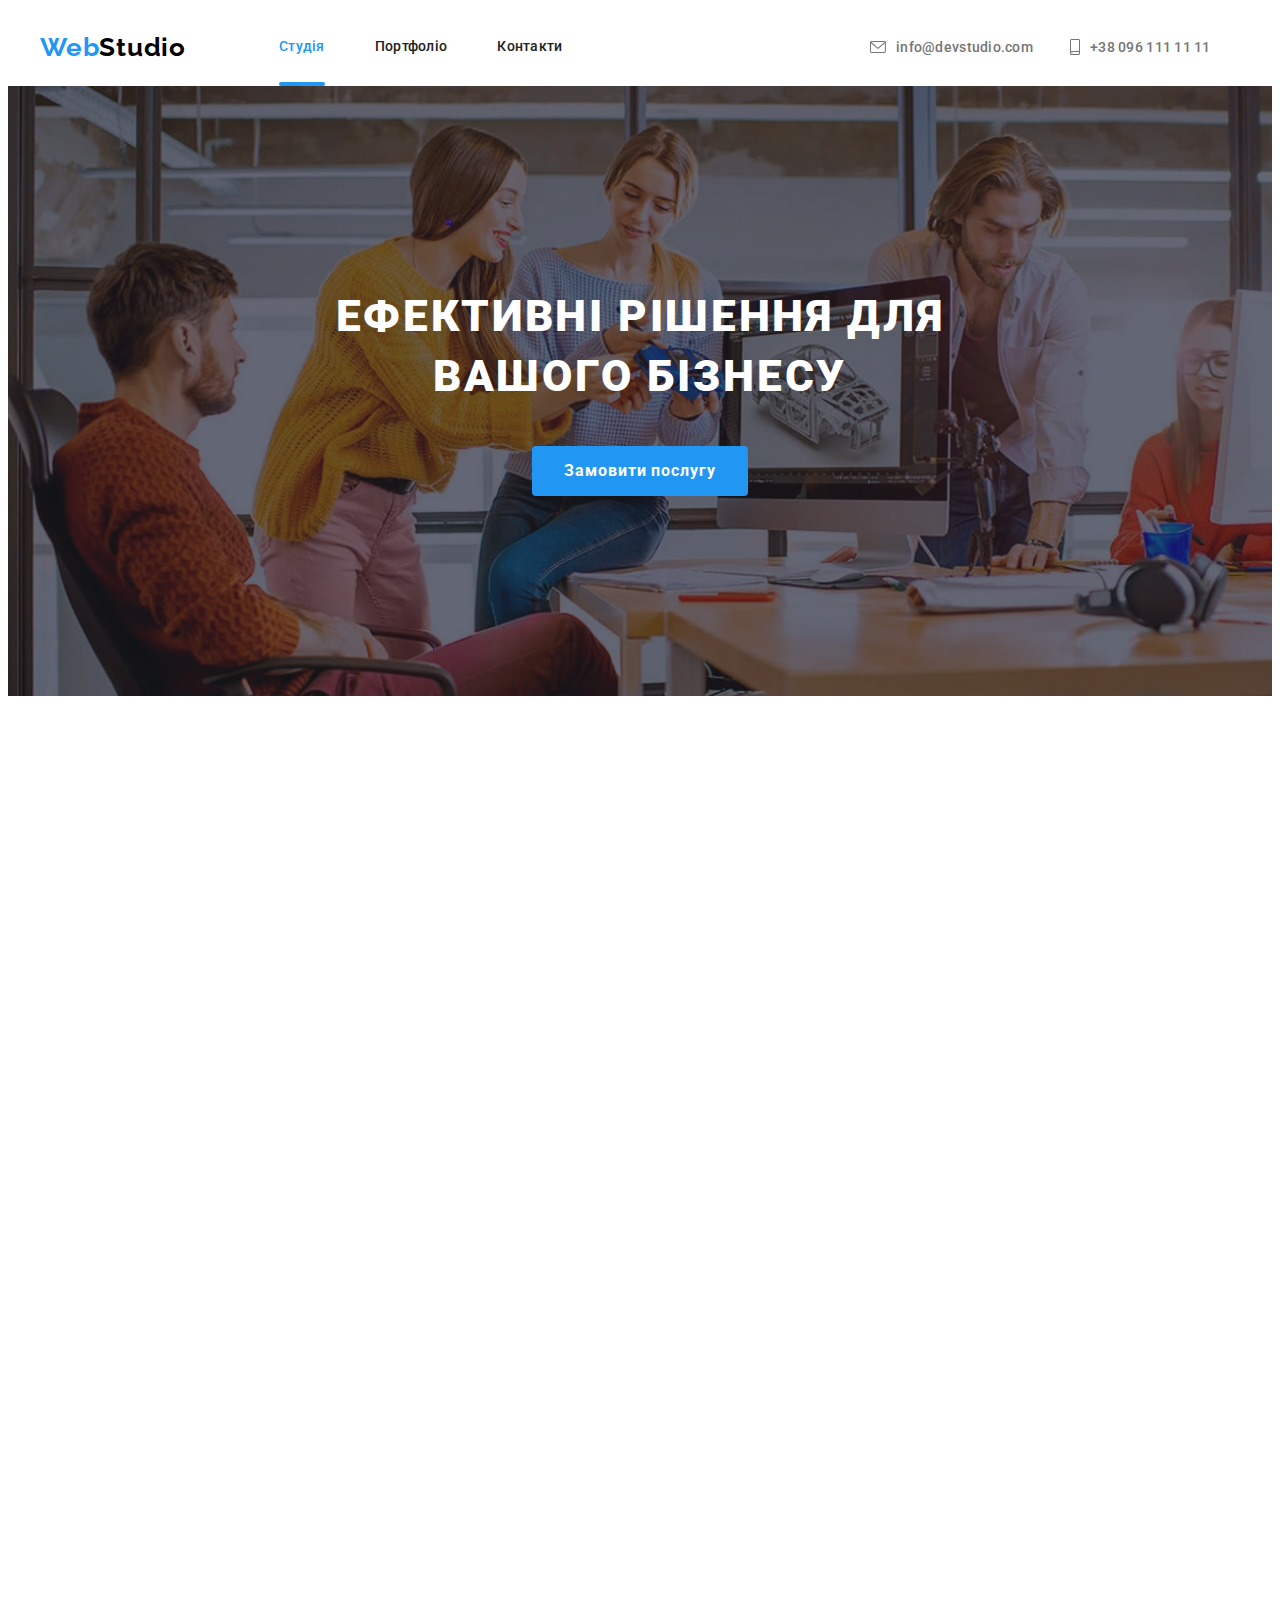
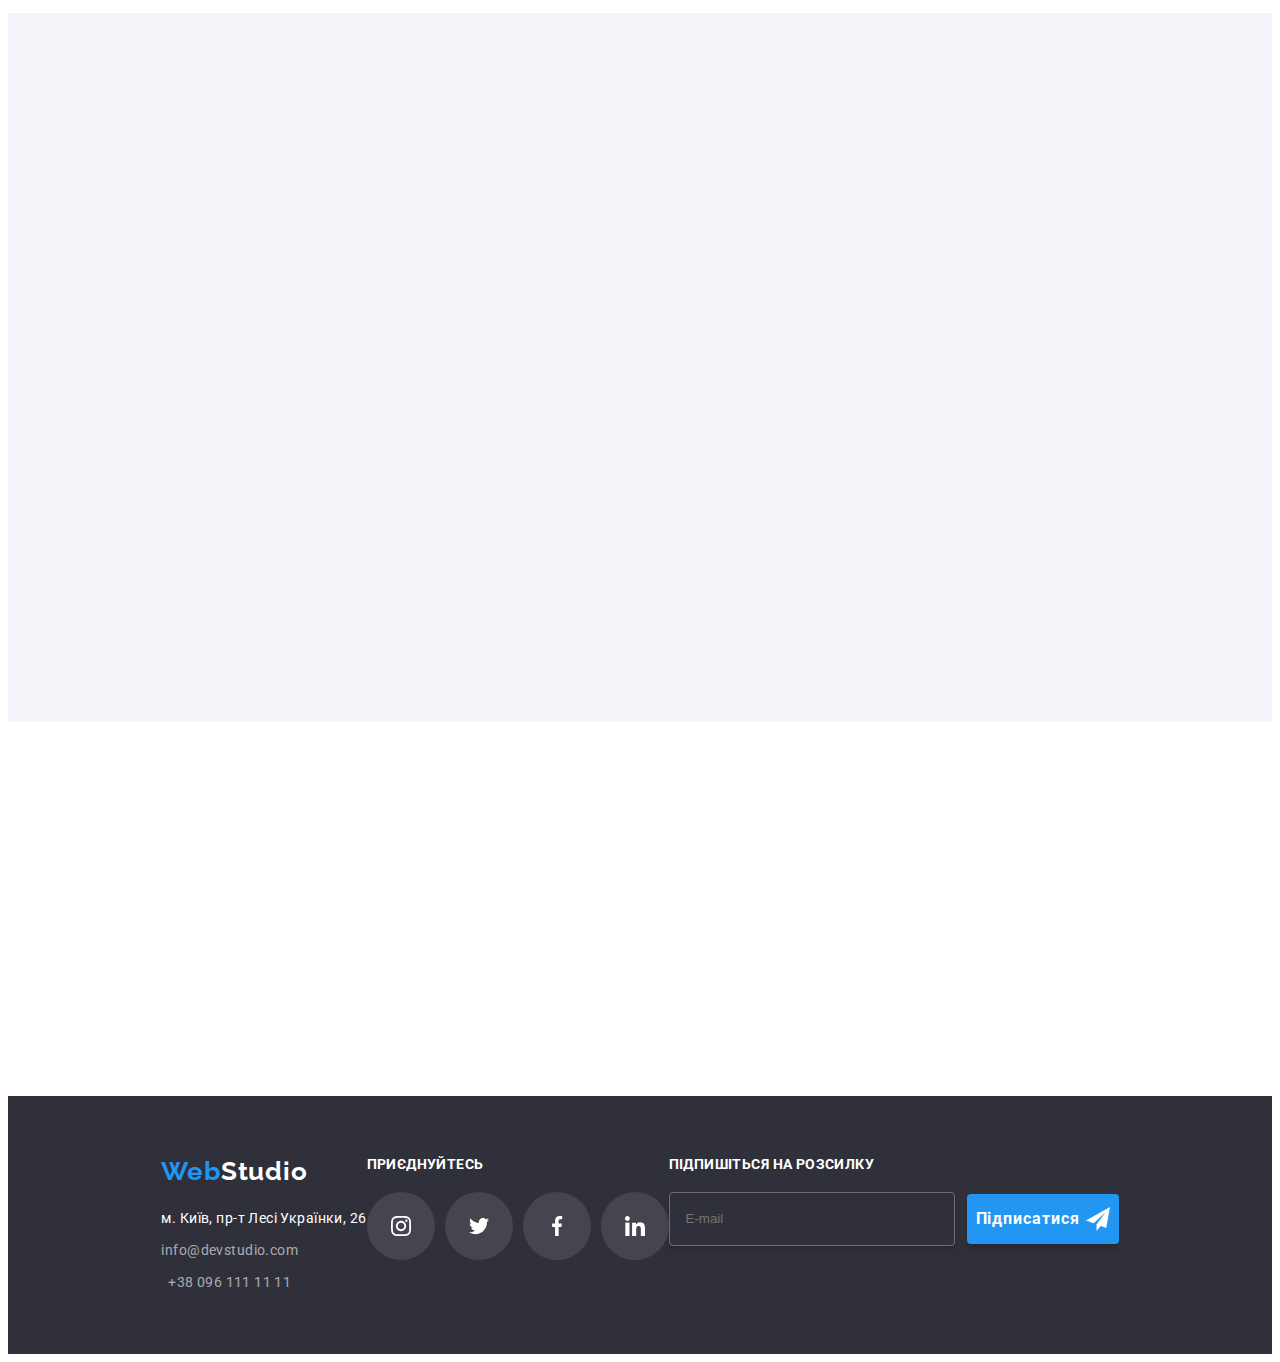
==== commit b852bf69: "gegege" ====
--- a/index.html
+++ b/index.html
@@ -600,24 +600,21 @@
           </li>
           <li>
             <h2 class="footer__subtext">Підпишіться на розсилку</h2>
-            <div class="footer__emailinput-holder">
-              <div class="footer__input-holder">
-                <input
-                  type="email"
-                  placeholder="E-mail"
-                  class="footer__input"
-                />
-              </div>
-
-              <div class="footer__button-holder">
-                <button type="submit" class="footer__button">
-                  Підписатися
-                  <svg class="footer__button-svg">
-                    <use href="./symboldefts/symbol-defs.svg#icon-send"></use>
-                  </svg>
-                </button>
-              </div>
-            </div>
+            <form class="footer__emailinput-holder">
+              <input
+                type="email"
+                placeholder="E-mail"
+                class="footer__input"
+                required
+              />
+
+              <button type="submit" class="footer__button">
+                Підписатися
+                <svg class="footer__button-svg">
+                  <use href="./symboldefts/symbol-defs.svg#icon-send"></use>
+                </svg>
+              </button>
+            </form>
           </li>
         </ul>
       </div>
@@ -712,7 +709,7 @@
             <a href="#footer-anchor" class="menu__text">Контакти</a>
           </li>
         </ul>
-        
+
         <p class="menu__telephone">+38 096 111 11 11</p>
         <p class="menu__info">info@devstudio.com</p>
         <ul class="menu__society-container">
@@ -724,7 +721,6 @@
           <li class="menu__gap"></li>
           <li class="menu__society">LinkedIn</li>
         </ul>
-      
       </div>
     </div>
 
--- a/css/main.min.css
+++ b/css/main.min.css
@@ -1 +1 @@
-@keyframes animation-footer-input-holder{0%{transform:scale(1)}100%{transform:scale(1.1)}}h1,h2,h3,p,a{margin:0}li,ul{padding:0;margin:0;list-style:none}button{cursor:pointer}a{text-decoration:none}img{display:block;width:100%;max-width:100%;height:auto}.container{width:100%;margin:0 auto;padding-left:15px;padding-right:15px}@media screen and (min-width: 480px){.container{max-width:480px}}@media screen and (min-width: 768px){.container{max-width:768px}}@media screen and (min-width: 1200px){.container{max-width:1200px}}#bigbox{background-color:#fff;font-family:Roboto}.top{background-color:#fff;padding-top:10px;padding-bottom:10px}@media screen and (min-width: 768px){.top{padding-top:21px;padding-bottom:21px}}@media screen and (min-width: 1200px){.top{padding-top:24px;padding-bottom:24px}}.top__container{display:flex;align-items:center;justify-content:space-between;gap:0px;flex-wrap:nowrap;flex-direction:row}.top__logo{color:#2196f3;font-family:Raleway;font-size:24px;font-weight:700;line-height:normal;letter-spacing:.72px}@media screen and (min-width: 1200px){.top__logo{font-size:26px;letter-spacing:.78px}}.top__span{color:#212121}@media screen and (min-width: 1200px){.top__span{color:#000}}@media screen and (min-width: 768px){.top__link-now{color:#2196f3;font-family:Roboto;font-size:14px;font-weight:500;line-height:1.1;letter-spacing:.28px;position:relative;transition-duration:250ms;transition-timing-function:cubic-bezier(0.4, 0, 0.2, 1);transition-property:color}}.top__link-now::after{content:"";height:4px;width:100%;border-radius:2px;background-color:#2196f3;display:block;top:43px;left:0;position:absolute}.top__link{color:#212121;font-size:14px;font-weight:500;line-height:1.1;letter-spacing:.28px;position:relative;transition-duration:250ms;transition-timing-function:cubic-bezier(0.4, 0, 0.2, 1);transition-property:color,background-color}.top__link:focus{color:#2196f3;font-size:14px;font-weight:500;line-height:1.1;letter-spacing:.28px}.top__link:hover{color:#2196f3}.top__link::after{content:"";height:4px;width:100%;border-radius:2px;background-color:#2196f3;opacity:0;bottom:0;left:0;position:absolute;display:block;transition-property:opacity,transform;transition-duration:250ms;transition-timing-function:cubic-bezier(0.4, 0, 0.2, 1);transform:scale(0)}.top__email{width:16px;height:12px;display:inline;fill:#757575;margin-right:10px;transition-duration:250ms;transition-timing-function:cubic-bezier(0.4, 0, 0.2, 1);transition-property:fill}.top__phone{width:10px;height:16px;display:inline;fill:#757575;margin-right:10px;transition-duration:250ms;transition-timing-function:cubic-bezier(0.4, 0, 0.2, 1);transition-property:fill}.top__link:hover::after{opacity:1;transform:scale(1)}.top__link:focus::after{content:"";height:4px;width:100%;border-radius:2px;background-color:#2196f3;display:block;bottom:0;left:0;position:absolute;border:none;outline:none}.top__navigation{display:none}@media screen and (min-width: 768px){.top__navigation{display:flex;align-items:center;justify-content:center;gap:50px;flex-wrap:nowrap;margin-right:auto;margin-left:93px}}.top__telephone{color:#757575;font-size:14px;font-weight:500;line-height:normal;letter-spacing:.28px;transition-duration:250ms;transition-timing-function:cubic-bezier(0.4, 0, 0.2, 1);transition-property:color}.top__telephone:focus{color:#2196f3;font-size:14px;font-weight:500;line-height:normal;letter-spacing:.28px}.top__telephone:hover{color:#2196f3;font-size:14px;font-weight:500;line-height:normal;letter-spacing:.28px}.top__info{color:#757575;font-size:14px;font-weight:500;line-height:normal;letter-spacing:.28px;transition-duration:250ms;transition-timing-function:cubic-bezier(0.4, 0, 0.2, 1);transition-property:color}.top__info:focus{color:#2196f3;font-size:14px;font-weight:500;line-height:normal;letter-spacing:.28px}.top__info:hover{color:#2196f3;font-size:14px;font-weight:500;line-height:normal;letter-spacing:.28px}.top__list{display:none}@media screen and (min-width: 768px){.top__list{display:flex;align-items:start;justify-content:center;gap:10px;flex-wrap:nowrap;flex-direction:column}}@media screen and (min-width: 1200px){.top__list{display:flex;align-items:center;justify-content:center;gap:30px;flex-wrap:nowrap;flex-direction:row}}.top__item{width:170px;display:flex;align-items:center;justify-content:start;gap:0px;flex-wrap:nowrap;transition-duration:250ms;transition-timing-function:cubic-bezier(0.4, 0, 0.2, 1);transition-property:fill}.top__item:hover .top__email{fill:#2196f3}.top__item:hover .top__phone{fill:#2196f3}.top__burger{width:40px;height:40px}.menu-container{display:none;opacity:0;position:fixed;top:0;left:0;width:100%;height:100%;padding:32px;background-color:#fff;transform:translateX(100%);transition:transform 250ms ease-in-out}.menu-container.is-open{transform:translateX(0);display:block;opacity:1}.menu-container .menu-toggle{position:absolute;top:16px;right:16px;color:#fff}.menu-toggle{background-color:rgba(0,0,0,0);cursor:pointer;border:none;outline:none}@media screen and (min-width: 768px){.menu-toggle{display:none}}.hero{background-repeat:no-repeat;background-color:#2f303a;padding-top:118px;padding-bottom:118px;background-image:linear-gradient(rgba(47, 48, 58, 0.4), rgba(47, 48, 58, 0.4)),url("../images/mobile/hero-background@mobile1x.webp"),url("../images/hero-background.webp");background-size:cover}@media(min-device-pixel-ratio: 2),(-webkit-min-device-pixel-ratio: 2),(min-resolution: 192dpi),(min-resolution: 2dppx){.hero{background-image:linear-gradient(rgba(47, 48, 58, 0.4), rgba(47, 48, 58, 0.4)),url("../images/mobile/hero-background@mobile2x.webp"),url("../images/hero-background.webp");background-size:cover}}@media screen and (min-width: 768px){.hero{background-color:#2f303a;background-size:cover;padding-top:118px;padding-bottom:118px;background-image:linear-gradient(rgba(47, 48, 58, 0.4), rgba(47, 48, 58, 0.4)),url("../images/tablet/hero-background@tablet1x.webp"),url("../images/hero-background.webp")}}@media screen and (min-width: 768px)and (min-device-pixel-ratio: 2),screen and (min-width: 768px)and (-webkit-min-device-pixel-ratio: 2),screen and (min-width: 768px)and (min-resolution: 192dpi),screen and (min-width: 768px)and (min-resolution: 2dppx){.hero{background-image:linear-gradient(rgba(47, 48, 58, 0.4), rgba(47, 48, 58, 0.4)),url("../images/tablet/hero-background@tablet2x.webp"),url("../images/hero-background.webp")}}@media screen and (min-width: 1200px){.hero{background-size:cover;margin-left:auto;margin-right:auto;background-color:#2f303a;padding-top:200px;padding-bottom:200px;background-image:linear-gradient(rgba(47, 48, 58, 0.4), rgba(47, 48, 58, 0.4)),url("../images/dekstop/hero-background@dekstop1x.webp"),url("../images/hero-background.webp")}}@media screen and (min-width: 1200px)and (min-device-pixel-ratio: 2),screen and (min-width: 1200px)and (-webkit-min-device-pixel-ratio: 2),screen and (min-width: 1200px)and (min-resolution: 192dpi),screen and (min-width: 1200px)and (min-resolution: 2dppx){.hero{background-image:linear-gradient(rgba(47, 48, 58, 0.4), rgba(47, 48, 58, 0.4)),url("../images/dekstop/hero-background@dekstop2x.webp"),url("../images/hero-background.webp");background-size:cover}}.hero__container{display:flex;align-items:center;justify-content:center;gap:0px;flex-wrap:wrap;flex-direction:column}.hero__title{color:#fff;text-align:center;font-family:Roboto;font-size:26px;font-style:normal;font-weight:900;line-height:42px;letter-spacing:1.56px;text-transform:uppercase;max-width:360px}@media screen and (min-width: 1200px){.hero__title{color:#fff;text-align:center;font-size:44px;font-weight:900;line-height:60px;letter-spacing:2.64px;text-transform:uppercase;max-width:696px}}.hero__button{background-color:#2196f3;color:#fff;text-align:center;font-family:Roboto;font-size:16px;font-weight:700;line-height:30px;letter-spacing:.96px;margin-top:30px;width:200px;height:50px;border-radius:4px;border:none}@media screen and (min-width: 1200px){.hero__button{background-color:#2196f3;color:#fff;text-align:center;font-size:16px;font-weight:700;line-height:30px;letter-spacing:.96px;margin-top:40px;width:216px;height:50px;border-radius:4px;border:none}}.quality{margin-left:auto;margin-right:auto;padding-top:60px;padding-bottom:60px}@media screen and (min-width: 1200px){.quality{padding-top:94px;padding-bottom:94px}}.quality__text{color:#212121;font-size:14px;font-weight:700;text-align:center;line-height:1.1;letter-spacing:.42px;text-transform:uppercase;margin-top:30px;margin-bottom:10px}@media screen and (min-width: 1200px){.quality__text{text-align:start}}.quality__list>:first-child::before{content:"";display:block;background-image:url("../images/antenna.webp");background-position:50% 50%;background-repeat:no-repeat;border-radius:4px;background-color:#f5f4fa;height:120px}.quality__list>:nth-child(2):before{content:"";display:block;background-image:url("../images/clock.webp");background-position:50% 50%;background-repeat:no-repeat;border-radius:4px;background-color:#f5f4fa;height:120px}.quality__list>:nth-child(3):before{content:"";display:block;background-image:url("../images/diagram.webp");background-position:50% 50%;background-repeat:no-repeat;border-radius:4px;background-color:#f5f4fa;height:120px}.quality__list>:last-child::before{content:"";display:block;background-image:url("../images/astronaut.webp");background-position:50% 50%;background-repeat:no-repeat;border-radius:4px;background-color:#f5f4fa;height:120px}.quality__list{display:flex;align-items:center;justify-content:center;gap:30px;flex-wrap:nowrap;flex-direction:column}@media screen and (min-width: 768px){.quality__list{display:flex;flex-direction:row;flex-wrap:wrap}}@media screen and (min-width: 1200px){.quality__list{display:flex;align-items:flex-start;justify-content:center;gap:30px;flex-wrap:nowrap}}.quality__item{color:#757575;max-width:450px}@media screen and (min-width: 768px){.quality__item{max-width:354px}}@media screen and (min-width: 1200px){.quality__item{width:270px}}.quality__subtext{max-width:450px;color:#757575;font-family:Roboto;font-size:14px;font-style:normal;font-weight:400;line-height:24px;letter-spacing:.42px}.doing{display:none}@media screen and (min-width: 1200px){.doing{display:block;padding-top:0px;padding-bottom:94px;margin-left:auto;margin-right:auto}}.doing__title{color:#212121;text-align:center;font-size:36px;font-weight:700;line-height:1.2;letter-spacing:1.08px;margin-bottom:50px}.doing__list{display:flex;align-items:center;justify-content:center;gap:30px;flex-wrap:nowrap}.doing__item{position:relative;width:370px}.doing__button{width:370px;height:70px;background:rgba(47,48,58,.8);color:#fff;text-align:center;font-family:Roboto;font-size:14px;font-weight:700;letter-spacing:.42px;position:absolute;bottom:0px;left:0px;border:none;text-transform:uppercase}.doing__text{color:#fff;text-align:center;font-family:Roboto;font-size:14px;font-style:normal;font-weight:700;line-height:normal;letter-spacing:.42px;text-transform:uppercase;width:190px;height:16px}.comand{margin-left:auto;margin-right:auto;background-color:#f5f4fa;padding-top:60px;padding-bottom:60px}@media screen and (min-width: 1200px){.comand{padding-top:94px;padding-bottom:94px}}.comand__title{color:#212121;text-align:center;font-size:28px;font-weight:700;line-height:1.2;letter-spacing:1.08px;margin-bottom:30px}@media screen and (min-width: 1200px){.comand__title{font-size:36px;margin-bottom:50px}}.comand__img{width:450px}@media screen and (min-width: 768px){.comand__img{width:354px}}@media screen and (min-width: 1200px){.comand__img{width:270px}}.comand__text{color:#212121;text-align:center;font-size:16px;font-weight:500;line-height:1.2;letter-spacing:.48px;margin-top:30px;margin-bottom:10px}.comand__subtext{color:#757575;text-align:center;font-size:16px;font-weight:400;line-height:1.2;letter-spacing:.48px}.comand__list{flex-direction:column;display:flex;align-items:center;justify-content:center;gap:30px;flex-wrap:nowrap}@media screen and (min-width: 768px){.comand__list{display:flex;align-items:center;justify-content:center;gap:30px;flex-wrap:wrap;flex-direction:unset}}@media screen and (min-width: 1200px){.comand__list{height:428px;flex-direction:row;display:flex;align-items:center;justify-content:center;gap:30px;flex-wrap:nowrap}}.comand__item{background-color:#fff;box-shadow:0px 2px 1px 0px rgba(0,0,0,.2),0px 1px 1px 0px rgba(0,0,0,.14),0px 1px 3px 0px rgba(0,0,0,.12)}@media screen and (min-width: 768px){.comand__item{height:536px}}@media screen and (min-width: 1200px){.comand__item{height:428px}}.comand__svg{width:20px;height:20px;fill:#afb1b8;transition-duration:250ms;transition-timing-function:cubic-bezier(0.4, 0, 0.2, 1);transition-property:fill}.comand__svg-item:hover .comand__svg{fill:#fff}.comand__svg-item:hover{background-color:#2196f3;border-radius:50%}.comand__svg-link{padding-left:12px;padding-top:12px;padding-right:12px;padding-bottom:12px;border-radius:50%;transition-duration:250ms,5s;transition-timing-function:cubic-bezier(0.4, 0, 0.2, 1);transition-property:background-color,fill;display:flex;align-items:center;justify-content:center;gap:0px;flex-wrap:nowrap}.comand__svg-link:focus{outline:none;background-color:#2196f3;padding-left:12px;padding-top:12px;padding-right:12px;padding-bottom:12px;border-radius:50%;fill:#fff}.comand__svg-link:focus .comand__svg{fill:#fff}.comand__svg-item{width:44px;height:44px;text-align:center;border-radius:50%;transition-duration:250ms;transition-timing-function:cubic-bezier(0.4, 0, 0.2, 1);transition-property:background-color,border-radius}.comand__svg-list{padding-top:16px;padding-left:32px;padding-right:32px;padding-bottom:30px;display:flex;align-items:center;justify-content:center;gap:10px;flex-wrap:nowrap}.customers{padding-top:60px;padding-bottom:60px}@media screen and (min-width: 1200px){.customers{padding-top:94px;padding-bottom:94px}}.customers__svg{width:106px;height:60px;fill:#afb1b8;transition-duration:250ms;transition-timing-function:cubic-bezier(0.4, 0, 0.2, 1);transition-property:fill,transform}.customers__item{width:210px;height:92px;transition-duration:250ms;transition-timing-function:cubic-bezier(0.4, 0, 0.2, 1);transition-property:border,transform}@media screen and (min-width: 768px){.customers__item{width:226px}}@media screen and (min-width: 1200px){.customers__item{width:170px}}.customers__item:hover{border:1px solid #2196f3;transform:rotate(360deg)}.customers__item:hover .customers__svg{fill:#2196f3;transform:rotate(360deg)}.customers__svg-link{width:170px;height:92px;padding-top:16px;padding-bottom:16px;padding-left:32px;padding-right:32px;transition-duration:250ms;transition-timing-function:cubic-bezier(0.4, 0, 0.2, 1)}.customers__svg-link:focus{outline:none;border:1px solid #2196f3;width:170px;height:92px}.customers__svg-link:focus .customers__svg{fill:#2196f3}.customers__list{display:flex;align-items:center;justify-content:center;gap:30px;flex-wrap:wrap}@media screen and (min-width: 1200px){.customers__list{display:flex;align-items:center;justify-content:center;gap:30px;flex-wrap:nowrap}}.customers__item{width:170px;height:92px;border-radius:4px;border:1px solid #afb1b8;transition-duration:250ms;transition-timing-function:cubic-bezier(0.4, 0, 0.2, 1);transition-property:border;display:flex;align-items:center;justify-content:center;gap:0px;flex-wrap:nowrap}.customers__title{text-align:center;font-family:Roboto;font-size:28px;font-style:normal;font-weight:700;line-height:normal;letter-spacing:1.08px;margin-bottom:30px}@media screen and (min-width: 1200px){.customers__title{font-size:36px;margin-bottom:50px}}.footer{background-color:#2f303a;padding-top:60px;padding-bottom:60px}.footer_item{display:flex;flex-direction:column;align-items:center}.footer__tel-mail{flex-direction:column;display:flex;align-items:center;justify-content:center;gap:8px;flex-wrap:wrap}@media screen and (min-width: 1200px){.footer__tel-mail{display:flex;align-items:center;justify-content:center;gap:0px;flex-wrap:wrap}}.footer__title{margin-left:39px;margin-right:39px;color:#2196f3;font-family:Raleway;text-align:center;font-size:24px;font-weight:700;line-height:normal;letter-spacing:.78px}@media screen and (min-width: 1200px){.footer__title{font-size:26px;margin-left:0px;margin-right:0px;text-align:start}}.footer__span{color:#fff}.footer__address{color:#fff;font-size:14px;font-style:normal;font-weight:400;line-height:24px;letter-spacing:.42px;margin-top:20px;margin-bottom:8px}.footer__mailto{color:rgba(255,255,255,.6);font-size:14px;font-weight:400;line-height:24px;letter-spacing:.42px;margin-bottom:8px}.footer__telephone{color:rgba(255,255,255,.6);font-size:14px;font-weight:400;line-height:24px;letter-spacing:.42px}.footer__svg-item:hover .footer__svg{fill:#fff}.footer__svg-list{display:flex;align-items:center;justify-content:center;gap:10px;flex-wrap:nowrap}.footer__svg{width:20px;height:20px;fill:#fff;transition-duration:250ms;transition-timing-function:cubic-bezier(0.4, 0, 0.2, 1);transition-property:fill}.footer__svg-item:hover{background-color:#2196f3;border-radius:50%}.footer__svg-item:focus{background-color:#2196f3;border-radius:50%}.footer__svg-link{width:44px;height:44px;text-align:center;display:flex;align-items:center;justify-content:center;gap:0px;flex-wrap:nowrap;border-radius:50%;width:44px;height:44px;padding-left:12px;padding-top:12px;padding-right:12px;padding-bottom:12px;border-radius:50%;background-color:rgba(255,255,255,.1);transition-duration:250ms;transition-timing-function:cubic-bezier(0.4, 0, 0.2, 1);transition-property:border,background-color}.footer__svg-link:focus{outline:none;border:1px solid #2196f3;background-color:#2196f3}.footer__svg-item{border-radius:50%;transition-duration:250ms;transition-timing-function:cubic-bezier(0.4, 0, 0.2, 1);transition-property:border-radius,background-color}.footer__container{flex-direction:column;display:flex;align-items:center;justify-content:center;gap:70px;flex-wrap:nowrap}@media screen and (min-width: 768px){.footer__container{flex-direction:row;display:flex;align-items:flex-start;justify-content:center;gap:60px;flex-wrap:wrap}}@media screen and (min-width: 1200px){.footer__container{flex-direction:row;display:flex;align-items:flex-start;justify-content:center;gap:70px;flex-wrap:nowrap}}.footer__item:nth-child(1){margin-right:0px}@media screen and (min-width: 768px){.footer__item:nth-child(1){margin-right:105px}}@media screen and (min-width: 1200px){.footer__item:nth-child(1){margin-right:0px;display:flex;justify-content:flex-start;align-items:flex-start;flex-direction:column}}.footer__subtext{color:#fff;text-align:center;margin-bottom:20px;font-family:Roboto;font-size:14px;font-style:normal;font-weight:700;line-height:normal;letter-spacing:.42px;text-transform:uppercase}@media screen and (min-width: 1200px){.footer__subtext{text-align:start;margin-right:90px}}.footer__input-holder{width:300px;height:50px;border-radius:4px;border:1px solid rgba(255,255,255,.3);background:rgba(33,150,243,0);box-shadow:0px 4px 4px 0px rgba(0,0,0,.15);display:flex;align-items:center;padding-left:16px}@media screen and (min-width: 768px){.footer__input-holder{width:450px}}@media screen and (min-width: 1200px){.footer__input-holder{width:358px;height:50px}}.footer__input{background-color:#2f303a;outline:none;border:none;color:rgba(255,255,255,.6)}.footer__emailinput-holder{max-width:450px;display:flex;align-items:center;flex-direction:column;justify-content:center;animation-name:animation-footer-input-holder;animation-timing-function:linear;animation-duration:1.5s;animation-iteration-count:infinite;animation-direction:alternate-reverse}@media screen and (min-width: 1200px){.footer__emailinput-holder{flex-direction:row}}.footer__svg-link:focus .footer__svg{fill:#fff}.footer_subs{text-align:start}.footer__button-holder{margin-top:20px}@media screen and (min-width: 1200px){.footer__button-holder{margin-top:0px}}.footer__button{border-radius:4px;background:#2196f3;box-shadow:0px 4px 4px 0px rgba(0,0,0,.15);width:200px;height:50px;border:none;color:#fff;text-align:center;font-family:Roboto;font-size:16px;font-style:normal;font-weight:700;line-height:30px;letter-spacing:.96px;fill:#fff;display:flex;align-items:center;justify-content:space-around}@media screen and (min-width: 1200px){.footer__button{margin-left:12px}}.footer__button-svg{width:24px;height:24px}.backdrop{width:100vw;height:100vh;position:fixed;left:0px;top:0px;-webkit-backdrop-filter:1px;backdrop-filter:1px;background-color:rgba(0,0,0,.2);transition:opacity 1s ease,visibility 1s ease;display:flex;align-items:center;justify-content:center;gap:0px;flex-wrap:nowrap}.modal{display:flex;align-items:center;justify-content:center;flex-direction:column;text-align:center;max-width:410px;border-radius:4px;background:#fff;padding-bottom:40px;padding-top:8px;box-shadow:0px 1px 3px 0px rgba(0,0,0,.12),0px 1px 1px 0px rgba(0,0,0,.14),0px 2px 1px 0px rgba(0,0,0,.2);transition:transform 1s ease}@media screen and (min-width: 1200px){.modal{min-width:528px;height:581px}}.modal__item{width:100%}.modal__title{margin-bottom:2px;max-width:310px;height:60px;color:#212121;text-align:center;font-family:Roboto;font-size:20px;font-style:normal;font-weight:700;line-height:normal;letter-spacing:.6px}@media screen and (min-width: 1200px){.modal__title{min-width:448px}}.modal__text{margin-bottom:4px;margin-top:10px}.modal__list{padding-left:40px;padding-right:40px;margin-top:2px;height:342px;display:flex;flex-direction:column;align-items:center;justify-content:center}.modal__label{padding-top:11px;padding-bottom:11px;padding-left:12px;padding-right:12px;max-width:355px;border-radius:4px;border:1px solid rgba(33,33,33,.2);transition-duration:250ms;transition-timing-function:cubic-bezier(0.4, 0, 0.2, 1);transition-property:border,fill;display:flex;align-items:center;justify-content:flex-start;gap:0px;flex-wrap:nowrap}@media screen and (min-width: 1200px){.modal__label{min-width:448px;display:flex;align-items:center;justify-content:flex-start;gap:0px;flex-wrap:nowrap}}.modal__label:hover{border:1px solid #2196f3}.modal__label:hover .modal__svg{fill:#2196f3}.modal__input{max-width:394px;outline:none;border:none}.modal__label-big{display:flex;max-width:355px;height:120px;border-radius:4px;border:1px solid rgba(33,33,33,.2);padding:12px 16px 82px 16px;transition-duration:250ms;transition-timing-function:cubic-bezier(0.4, 0, 0.2, 1);transition-property:border}@media screen and (min-width: 1200px){.modal__label-big{min-width:448px}}.modal__label-big:hover{border:1px solid #2196f3}.modal__text{width:40px;height:14px}.modal__svg{width:18px;height:18px;transition-duration:250ms;transition-timing-function:cubic-bezier(0.4, 0, 0.2, 1);transition-property:fill}.modal__input-big{outline:none;border:none;color:rgba(117,117,117,.5);font-family:"Roboto";font-size:12px;font-style:normal;font-weight:400;line-height:normal;letter-spacing:.12px;max-width:400px}.modal__button{border-radius:4px;background:#2196f3;box-shadow:0px 4px 4px 0px rgba(0,0,0,.15);color:#fff;text-align:center;font-family:"Roboto";font-size:16px;font-weight:700;line-height:30px;letter-spacing:.96px;width:200px;height:50px;flex-shrink:0;border:none}.modal__box{margin-top:20px;margin-bottom:30px;max-width:370px;display:flex;align-items:center;justify-content:center;gap:7px;flex-wrap:nowrap}@media screen and (min-width: 1200px){.modal__box{min-width:490px}}.modal__close{background-color:rgba(0,0,0,0);border-radius:50%;border-color:rgba(0,0,0,.1);width:30px;height:30px;flex-shrink:0;margin-left:auto;margin-top:8px;margin-right:8px;padding:6px;transition-duration:250ms;transition-timing-function:cubic-bezier(0.4, 0, 0.2, 1);transition-property:transform;display:flex;align-items:center;justify-content:center;gap:0px;flex-wrap:nowrap}.modal__close:hover{transform:rotate(360deg)}.modal__close:hover .modal__top-svg{fill:#2196f3}.modal__top-svg{width:18px;height:18px;transition-duration:250ms;transition-timing-function:cubic-bezier(0.4, 0, 0.2, 1);transition-property:fill}.modal__span{color:#2196f3;font-family:"Roboto";font-size:14px;font-style:normal;font-weight:400;line-height:24px;letter-spacing:.42px;text-decoration-line:underline}.modal__checkbox{transition-duration:250ms;transition-timing-function:cubic-bezier(0.4, 0, 0.2, 1)}.backdrop.is-hidden .modal{transform:scale(1) rotate(0)}.is-hidden{visibility:hidden;opacity:0;pointer-events:none}.menu{display:block;height:686px}.menu__list{display:flex;flex-direction:column;gap:32px}.menu__item{width:150px}.menu__text{color:#212121;font-family:Roboto;font-size:40px;font-style:normal;font-weight:500;line-height:normal;letter-spacing:.8px}.menu__text:hover{color:#2196f3}.menu__telephone{color:#2196f3;font-family:Roboto;font-size:34px;font-style:normal;font-weight:500;line-height:normal;letter-spacing:.68px}.menu__info{margin-top:32px;margin-bottom:64px;color:#757575;font-family:Roboto;font-size:24px;font-style:normal;font-weight:500;line-height:normal;letter-spacing:.48px}.menu__society{color:#2196f3;font-family:Roboto;font-size:18px;font-style:normal;font-weight:500;line-height:22px;letter-spacing:.36px}.menu__gap{width:1px;height:22px;background:rgba(33,33,33,.2)}.menu__society-container{display:flex;gap:10px;flex-wrap:wrap}.menu__svg{width:40px;height:40px}/*# sourceMappingURL=main.min.css.map */+@keyframes animation-footer-input-holder{0%{transform:scale(1)}100%{transform:scale(1.1)}}h1,h2,h3,p,a{margin:0}li,ul{padding:0;margin:0;list-style:none}button{cursor:pointer}a{text-decoration:none}img{display:block;width:100%;max-width:100%;height:auto}.container{width:100%;margin:0 auto;padding-left:15px;padding-right:15px}@media screen and (min-width: 480px){.container{max-width:480px}}@media screen and (min-width: 768px){.container{max-width:768px}}@media screen and (min-width: 1200px){.container{max-width:1200px}}#bigbox{background-color:#fff;font-family:Roboto}.top{background-color:#fff;padding-top:10px;padding-bottom:10px}@media screen and (min-width: 768px){.top{padding-top:21px;padding-bottom:21px}}@media screen and (min-width: 1200px){.top{padding-top:24px;padding-bottom:24px}}.top__container{display:flex;align-items:center;justify-content:space-between;gap:0px;flex-wrap:nowrap;flex-direction:row}.top__logo{color:#2196f3;font-family:Raleway;font-size:24px;font-weight:700;line-height:normal;letter-spacing:.72px}@media screen and (min-width: 1200px){.top__logo{font-size:26px;letter-spacing:.78px}}.top__span{color:#212121}@media screen and (min-width: 1200px){.top__span{color:#000}}@media screen and (min-width: 768px){.top__link-now{color:#2196f3;font-family:Roboto;font-size:14px;font-weight:500;line-height:1.1;letter-spacing:.28px;position:relative;transition-duration:250ms;transition-timing-function:cubic-bezier(0.4, 0, 0.2, 1);transition-property:color}}.top__link-now::after{content:"";height:4px;width:100%;border-radius:2px;background-color:#2196f3;display:block;top:43px;left:0;position:absolute}.top__link{color:#212121;font-size:14px;font-weight:500;line-height:1.1;letter-spacing:.28px;position:relative;transition-duration:250ms;transition-timing-function:cubic-bezier(0.4, 0, 0.2, 1);transition-property:color,background-color}.top__link:focus{color:#2196f3;font-size:14px;font-weight:500;line-height:1.1;letter-spacing:.28px}.top__link:hover{color:#2196f3}.top__link::after{content:"";height:4px;width:100%;border-radius:2px;background-color:#2196f3;opacity:0;top:43px;left:0;position:absolute;display:block;transition-property:opacity,transform;transition-duration:250ms;transition-timing-function:cubic-bezier(0.4, 0, 0.2, 1);transform:scale(0)}.top__email{width:16px;height:12px;display:inline;fill:#757575;margin-right:10px;transition-duration:250ms;transition-timing-function:cubic-bezier(0.4, 0, 0.2, 1);transition-property:fill}.top__phone{width:10px;height:16px;display:inline;fill:#757575;margin-right:10px;transition-duration:250ms;transition-timing-function:cubic-bezier(0.4, 0, 0.2, 1);transition-property:fill}.top__link:hover::after{opacity:1;transform:scale(1)}.top__link:focus::after{content:"";height:4px;width:100%;border-radius:2px;background-color:#2196f3;display:block;bottom:0;left:0;position:absolute;border:none;outline:none}.top__navigation{display:none}@media screen and (min-width: 768px){.top__navigation{display:flex;align-items:center;justify-content:center;gap:50px;flex-wrap:nowrap;margin-right:auto;margin-left:93px}}.top__telephone{color:#757575;font-size:14px;font-weight:500;line-height:normal;letter-spacing:.28px;transition-duration:250ms;transition-timing-function:cubic-bezier(0.4, 0, 0.2, 1);transition-property:color}.top__telephone:focus{color:#2196f3;font-size:14px;font-weight:500;line-height:normal;letter-spacing:.28px}.top__telephone:hover{color:#2196f3;font-size:14px;font-weight:500;line-height:normal;letter-spacing:.28px}.top__info{color:#757575;font-size:14px;font-weight:500;line-height:normal;letter-spacing:.28px;transition-duration:250ms;transition-timing-function:cubic-bezier(0.4, 0, 0.2, 1);transition-property:color}.top__info:focus{color:#2196f3;font-size:14px;font-weight:500;line-height:normal;letter-spacing:.28px}.top__info:hover{color:#2196f3;font-size:14px;font-weight:500;line-height:normal;letter-spacing:.28px}.top__list{display:none}@media screen and (min-width: 768px){.top__list{display:flex;align-items:start;justify-content:center;gap:10px;flex-wrap:nowrap;flex-direction:column}}@media screen and (min-width: 1200px){.top__list{display:flex;align-items:center;justify-content:center;gap:30px;flex-wrap:nowrap;flex-direction:row}}.top__item{width:170px;display:flex;align-items:center;justify-content:start;gap:0px;flex-wrap:nowrap;transition-duration:250ms;transition-timing-function:cubic-bezier(0.4, 0, 0.2, 1);transition-property:fill}.top__item:hover .top__email{fill:#2196f3}.top__item:hover .top__phone{fill:#2196f3}.top__burger{width:40px;height:40px}.menu-container{display:none;opacity:0;position:fixed;top:0;left:0;width:100%;height:100%;padding:32px;background-color:#fff;transform:translateX(100%);transition:transform 250ms ease-in-out}.menu-container.is-open{transform:translateX(0);display:block;opacity:1}.menu-container .menu-toggle{position:absolute;top:16px;right:16px;color:#fff}.menu-toggle{background-color:rgba(0,0,0,0);cursor:pointer;border:none;outline:none}@media screen and (min-width: 768px){.menu-toggle{display:none}}.hero{background-repeat:no-repeat;background-color:#2f303a;padding-top:118px;padding-bottom:118px;background-image:linear-gradient(rgba(47, 48, 58, 0.4), rgba(47, 48, 58, 0.4)),url("../images/mobile/hero-background@mobile1x.webp"),url("../images/hero-background.webp");background-size:cover}@media(min-device-pixel-ratio: 2),(-webkit-min-device-pixel-ratio: 2),(min-resolution: 192dpi),(min-resolution: 2dppx){.hero{background-image:linear-gradient(rgba(47, 48, 58, 0.4), rgba(47, 48, 58, 0.4)),url("../images/mobile/hero-background@mobile2x.webp"),url("../images/hero-background.webp");background-size:cover}}@media screen and (min-width: 768px){.hero{background-color:#2f303a;background-size:cover;padding-top:118px;padding-bottom:118px;background-image:linear-gradient(rgba(47, 48, 58, 0.4), rgba(47, 48, 58, 0.4)),url("../images/tablet/hero-background@tablet1x.webp"),url("../images/hero-background.webp")}}@media screen and (min-width: 768px)and (min-device-pixel-ratio: 2),screen and (min-width: 768px)and (-webkit-min-device-pixel-ratio: 2),screen and (min-width: 768px)and (min-resolution: 192dpi),screen and (min-width: 768px)and (min-resolution: 2dppx){.hero{background-image:linear-gradient(rgba(47, 48, 58, 0.4), rgba(47, 48, 58, 0.4)),url("../images/tablet/hero-background@tablet2x.webp"),url("../images/hero-background.webp")}}@media screen and (min-width: 1200px){.hero{background-size:cover;margin-left:auto;margin-right:auto;background-color:#2f303a;padding-top:200px;padding-bottom:200px;background-image:linear-gradient(rgba(47, 48, 58, 0.4), rgba(47, 48, 58, 0.4)),url("../images/dekstop/hero-background@dekstop1x.webp"),url("../images/hero-background.webp")}}@media screen and (min-width: 1200px)and (min-device-pixel-ratio: 2),screen and (min-width: 1200px)and (-webkit-min-device-pixel-ratio: 2),screen and (min-width: 1200px)and (min-resolution: 192dpi),screen and (min-width: 1200px)and (min-resolution: 2dppx){.hero{background-image:linear-gradient(rgba(47, 48, 58, 0.4), rgba(47, 48, 58, 0.4)),url("../images/dekstop/hero-background@dekstop2x.webp"),url("../images/hero-background.webp");background-size:cover}}.hero__container{display:flex;align-items:center;justify-content:center;gap:0px;flex-wrap:wrap;flex-direction:column}.hero__title{color:#fff;text-align:center;font-family:Roboto;font-size:26px;font-style:normal;font-weight:900;line-height:42px;letter-spacing:1.56px;text-transform:uppercase;max-width:360px}@media screen and (min-width: 1200px){.hero__title{color:#fff;text-align:center;font-size:44px;font-weight:900;line-height:60px;letter-spacing:2.64px;text-transform:uppercase;max-width:696px}}.hero__button{background-color:#2196f3;color:#fff;text-align:center;font-family:Roboto;font-size:16px;font-weight:700;line-height:30px;letter-spacing:.96px;margin-top:30px;width:200px;height:50px;border-radius:4px;border:none}@media screen and (min-width: 1200px){.hero__button{background-color:#2196f3;color:#fff;text-align:center;font-size:16px;font-weight:700;line-height:30px;letter-spacing:.96px;margin-top:40px;width:216px;height:50px;border-radius:4px;border:none}}.quality{margin-left:auto;margin-right:auto;padding-top:60px;padding-bottom:60px}@media screen and (min-width: 1200px){.quality{padding-top:94px;padding-bottom:94px}}.quality__text{color:#212121;font-size:14px;font-weight:700;text-align:center;line-height:1.1;letter-spacing:.42px;text-transform:uppercase;margin-top:30px;margin-bottom:10px}@media screen and (min-width: 1200px){.quality__text{text-align:start}}.quality__list>:first-child::before{content:"";display:block;background-image:url("../images/antenna.webp");background-position:50% 50%;background-repeat:no-repeat;border-radius:4px;background-color:#f5f4fa;height:120px}.quality__list>:nth-child(2):before{content:"";display:block;background-image:url("../images/clock.webp");background-position:50% 50%;background-repeat:no-repeat;border-radius:4px;background-color:#f5f4fa;height:120px}.quality__list>:nth-child(3):before{content:"";display:block;background-image:url("../images/diagram.webp");background-position:50% 50%;background-repeat:no-repeat;border-radius:4px;background-color:#f5f4fa;height:120px}.quality__list>:last-child::before{content:"";display:block;background-image:url("../images/astronaut.webp");background-position:50% 50%;background-repeat:no-repeat;border-radius:4px;background-color:#f5f4fa;height:120px}.quality__list{display:flex;align-items:center;justify-content:center;gap:30px;flex-wrap:nowrap;flex-direction:column}@media screen and (min-width: 768px){.quality__list{display:flex;flex-direction:row;flex-wrap:wrap}}@media screen and (min-width: 1200px){.quality__list{display:flex;align-items:flex-start;justify-content:center;gap:30px;flex-wrap:nowrap}}.quality__item{color:#757575;max-width:450px}@media screen and (min-width: 768px){.quality__item{max-width:354px}}@media screen and (min-width: 1200px){.quality__item{width:270px}}.quality__subtext{max-width:450px;color:#757575;font-family:Roboto;font-size:14px;font-style:normal;font-weight:400;line-height:24px;letter-spacing:.42px}.doing{display:none}@media screen and (min-width: 1200px){.doing{display:block;padding-top:0px;padding-bottom:94px;margin-left:auto;margin-right:auto}}.doing__title{color:#212121;text-align:center;font-size:36px;font-weight:700;line-height:1.2;letter-spacing:1.08px;margin-bottom:50px}.doing__list{display:flex;align-items:center;justify-content:center;gap:30px;flex-wrap:nowrap}.doing__item{position:relative;width:370px}.doing__button{width:370px;height:70px;background:rgba(47,48,58,.8);color:#fff;text-align:center;font-family:Roboto;font-size:14px;font-weight:700;letter-spacing:.42px;position:absolute;bottom:0px;left:0px;border:none;text-transform:uppercase}.doing__text{color:#fff;text-align:center;font-family:Roboto;font-size:14px;font-style:normal;font-weight:700;line-height:normal;letter-spacing:.42px;text-transform:uppercase;width:190px;height:16px}.comand{margin-left:auto;margin-right:auto;background-color:#f5f4fa;padding-top:60px;padding-bottom:60px}@media screen and (min-width: 1200px){.comand{padding-top:94px;padding-bottom:94px}}.comand__title{color:#212121;text-align:center;font-size:28px;font-weight:700;line-height:1.2;letter-spacing:1.08px;margin-bottom:30px}@media screen and (min-width: 1200px){.comand__title{font-size:36px;margin-bottom:50px}}.comand__img{width:450px}@media screen and (min-width: 768px){.comand__img{width:354px}}@media screen and (min-width: 1200px){.comand__img{width:270px}}.comand__text{color:#212121;text-align:center;font-size:16px;font-weight:500;line-height:1.2;letter-spacing:.48px;margin-top:30px;margin-bottom:10px}.comand__subtext{color:#757575;text-align:center;font-size:16px;font-weight:400;line-height:1.2;letter-spacing:.48px}.comand__list{flex-direction:column;display:flex;align-items:center;justify-content:center;gap:30px;flex-wrap:nowrap}@media screen and (min-width: 768px){.comand__list{display:flex;align-items:center;justify-content:center;gap:30px;flex-wrap:wrap;flex-direction:unset}}@media screen and (min-width: 1200px){.comand__list{height:428px;flex-direction:row;display:flex;align-items:center;justify-content:center;gap:30px;flex-wrap:nowrap}}.comand__item{background-color:#fff;box-shadow:0px 2px 1px 0px rgba(0,0,0,.2),0px 1px 1px 0px rgba(0,0,0,.14),0px 1px 3px 0px rgba(0,0,0,.12)}@media screen and (min-width: 768px){.comand__item{height:536px}}@media screen and (min-width: 1200px){.comand__item{height:428px}}.comand__svg{width:20px;height:20px;fill:#afb1b8;transition-duration:250ms;transition-timing-function:cubic-bezier(0.4, 0, 0.2, 1);transition-property:fill}.comand__svg-item:hover .comand__svg{fill:#fff}.comand__svg-item:hover{background-color:#2196f3;border-radius:50%}.comand__svg-link{padding-left:12px;padding-top:12px;padding-right:12px;padding-bottom:12px;border-radius:50%;transition-duration:250ms,5s;transition-timing-function:cubic-bezier(0.4, 0, 0.2, 1);transition-property:background-color,fill;display:flex;align-items:center;justify-content:center;gap:0px;flex-wrap:nowrap}.comand__svg-link:focus{outline:none;background-color:#2196f3;padding-left:12px;padding-top:12px;padding-right:12px;padding-bottom:12px;border-radius:50%;fill:#fff}.comand__svg-link:focus .comand__svg{fill:#fff}.comand__svg-item{width:44px;height:44px;text-align:center;border-radius:50%;transition-duration:250ms;transition-timing-function:cubic-bezier(0.4, 0, 0.2, 1);transition-property:background-color,border-radius}.comand__svg-list{padding-top:16px;padding-left:32px;padding-right:32px;padding-bottom:30px;display:flex;align-items:center;justify-content:center;gap:10px;flex-wrap:nowrap}.customers{padding-top:60px;padding-bottom:60px}@media screen and (min-width: 1200px){.customers{padding-top:94px;padding-bottom:94px}}.customers__svg{width:106px;height:60px;fill:#afb1b8;transition-duration:250ms;transition-timing-function:cubic-bezier(0.4, 0, 0.2, 1);transition-property:fill,transform}.customers__item{width:210px;height:92px;transition-duration:250ms;transition-timing-function:cubic-bezier(0.4, 0, 0.2, 1);transition-property:border,transform}@media screen and (min-width: 768px){.customers__item{width:226px}}@media screen and (min-width: 1200px){.customers__item{width:170px}}.customers__item:hover{border:1px solid #2196f3;transform:rotate(360deg)}.customers__item:hover .customers__svg{fill:#2196f3;transform:rotate(360deg)}.customers__svg-link{width:170px;height:92px;padding-top:16px;padding-bottom:16px;padding-left:32px;padding-right:32px;transition-duration:250ms;transition-timing-function:cubic-bezier(0.4, 0, 0.2, 1)}.customers__svg-link:focus{outline:none;border:1px solid #2196f3;width:170px;height:92px}.customers__svg-link:focus .customers__svg{fill:#2196f3}.customers__list{display:flex;align-items:center;justify-content:center;gap:30px;flex-wrap:wrap}@media screen and (min-width: 1200px){.customers__list{display:flex;align-items:center;justify-content:center;gap:30px;flex-wrap:nowrap}}.customers__item{width:170px;height:92px;border-radius:4px;border:1px solid #afb1b8;transition-duration:250ms;transition-timing-function:cubic-bezier(0.4, 0, 0.2, 1);transition-property:border;display:flex;align-items:center;justify-content:center;gap:0px;flex-wrap:nowrap}.customers__title{text-align:center;font-family:Roboto;font-size:28px;font-style:normal;font-weight:700;line-height:normal;letter-spacing:1.08px;margin-bottom:30px}@media screen and (min-width: 1200px){.customers__title{font-size:36px;margin-bottom:50px}}.footer{background-color:#2f303a;padding-top:60px;padding-bottom:60px}.footer_item{display:flex;flex-direction:column;align-items:center}.footer__tel-mail{flex-direction:column;display:flex;align-items:center;justify-content:center;gap:8px;flex-wrap:wrap}@media screen and (min-width: 1200px){.footer__tel-mail{display:flex;align-items:center;justify-content:center;gap:0px;flex-wrap:wrap}}.footer__title{margin-left:39px;margin-right:39px;color:#2196f3;font-family:Raleway;text-align:center;font-size:24px;font-weight:700;line-height:normal;letter-spacing:.78px}@media screen and (min-width: 1200px){.footer__title{font-size:26px;margin-left:0px;margin-right:0px;text-align:start}}.footer__span{color:#fff}.footer__address{color:#fff;font-size:14px;font-style:normal;font-weight:400;line-height:24px;letter-spacing:.42px;margin-top:20px;margin-bottom:8px}.footer__mailto{color:rgba(255,255,255,.6);font-size:14px;font-weight:400;line-height:24px;letter-spacing:.42px;margin-bottom:8px}.footer__telephone{color:rgba(255,255,255,.6);font-size:14px;font-weight:400;line-height:24px;letter-spacing:.42px}.footer__svg-item:hover .footer__svg{fill:#fff}.footer__svg-list{display:flex;align-items:center;justify-content:center;gap:10px;flex-wrap:nowrap}.footer__svg{width:20px;height:20px;fill:#fff;transition-duration:250ms;transition-timing-function:cubic-bezier(0.4, 0, 0.2, 1);transition-property:fill}.footer__svg-item:hover{background-color:#2196f3;border-radius:50%}.footer__svg-item:focus{background-color:#2196f3;border-radius:50%}.footer__svg-link{width:44px;height:44px;text-align:center;display:flex;align-items:center;justify-content:center;gap:0px;flex-wrap:nowrap;border-radius:50%;width:44px;height:44px;padding-left:12px;padding-top:12px;padding-right:12px;padding-bottom:12px;border-radius:50%;background-color:rgba(255,255,255,.1);transition-duration:250ms;transition-timing-function:cubic-bezier(0.4, 0, 0.2, 1);transition-property:border,background-color}.footer__svg-link:focus{outline:none;border:1px solid #2196f3;background-color:#2196f3}.footer__svg-item{border-radius:50%;transition-duration:250ms;transition-timing-function:cubic-bezier(0.4, 0, 0.2, 1);transition-property:border-radius,background-color}.footer__container{flex-direction:column;display:flex;align-items:center;justify-content:center;gap:70px;flex-wrap:nowrap}@media screen and (min-width: 768px){.footer__container{flex-direction:row;display:flex;align-items:flex-start;justify-content:center;gap:60px;flex-wrap:wrap}}@media screen and (min-width: 1200px){.footer__container{flex-direction:row;display:flex;align-items:flex-start;justify-content:none;gap:0px;flex-wrap:nowrap}}.footer__item:nth-child(1){margin-right:0px}@media screen and (min-width: 768px){.footer__item:nth-child(1){margin-right:105px}}@media screen and (min-width: 1200px){.footer__item:nth-child(1){margin-right:0px;display:flex;justify-content:flex-start;align-items:flex-start;flex-direction:column}}.footer__subtext{color:#fff;text-align:center;margin-bottom:20px;font-family:Roboto;font-size:14px;font-style:normal;font-weight:700;line-height:normal;letter-spacing:.42px;text-transform:uppercase}@media screen and (min-width: 1200px){.footer__subtext{text-align:start;margin-right:90px}}.footer__input{width:300px;height:50px;background-color:#2f303a;color:rgba(255,255,255,.6);border-radius:4px;border:1px solid rgba(255,255,255,.3);background:rgba(33,150,243,0);box-shadow:0px 4px 4px 0px rgba(0,0,0,.15);padding-left:16px}@media screen and (min-width: 768px){.footer__input{width:450px}}@media screen and (min-width: 1200px){.footer__input{width:358px;height:50px}}.footer__emailinput-holder{max-width:450px;display:flex;align-items:center;flex-direction:column;justify-content:center;animation-name:animation-footer-input-holder;animation-timing-function:linear;animation-duration:1.5s;animation-iteration-count:infinite;animation-direction:alternate-reverse}@media screen and (min-width: 1200px){.footer__emailinput-holder{flex-direction:row}}.footer__svg-link:focus .footer__svg{fill:#fff}.footer_subs{text-align:start}.footer__button{border-radius:4px;background:#2196f3;box-shadow:0px 4px 4px 0px rgba(0,0,0,.15);width:200px;height:50px;border:none;color:#fff;margin-top:20px;text-align:center;font-family:Roboto;font-size:16px;font-style:normal;font-weight:700;line-height:30px;letter-spacing:.96px;fill:#fff;display:flex;align-items:center;justify-content:space-around}@media screen and (min-width: 1200px){.footer__button{margin-left:12px;margin-top:0px}}.footer__button-svg{width:24px;height:24px}.backdrop{width:100vw;height:100vh;position:fixed;left:0px;top:0px;-webkit-backdrop-filter:1px;backdrop-filter:1px;background-color:rgba(0,0,0,.2);transition:opacity 1s ease,visibility 1s ease;display:flex;align-items:center;justify-content:center;gap:0px;flex-wrap:nowrap}.modal{display:flex;align-items:center;justify-content:center;flex-direction:column;text-align:center;max-width:410px;border-radius:4px;background:#fff;padding-bottom:40px;padding-top:8px;box-shadow:0px 1px 3px 0px rgba(0,0,0,.12),0px 1px 1px 0px rgba(0,0,0,.14),0px 2px 1px 0px rgba(0,0,0,.2);transition:transform 1s ease}@media screen and (min-width: 1200px){.modal{min-width:528px;height:581px}}.modal__item{width:100%}.modal__title{margin-bottom:2px;max-width:310px;height:60px;color:#212121;text-align:center;font-family:Roboto;font-size:20px;font-style:normal;font-weight:700;line-height:normal;letter-spacing:.6px}@media screen and (min-width: 1200px){.modal__title{min-width:448px}}.modal__text{margin-bottom:4px;margin-top:10px}.modal__list{padding-left:40px;padding-right:40px;margin-top:2px;height:342px;display:flex;flex-direction:column;align-items:center;justify-content:center}.modal__label{padding-top:11px;padding-bottom:11px;padding-left:12px;padding-right:12px;max-width:355px;border-radius:4px;border:1px solid rgba(33,33,33,.2);transition-duration:250ms;transition-timing-function:cubic-bezier(0.4, 0, 0.2, 1);transition-property:border,fill;display:flex;align-items:center;justify-content:flex-start;gap:0px;flex-wrap:nowrap}@media screen and (min-width: 1200px){.modal__label{min-width:448px;display:flex;align-items:center;justify-content:flex-start;gap:0px;flex-wrap:nowrap}}.modal__label:hover{border:1px solid #2196f3}.modal__label:hover .modal__svg{fill:#2196f3}.modal__input{max-width:394px;outline:none;border:none}.modal__label-big{display:flex;max-width:355px;height:120px;border-radius:4px;border:1px solid rgba(33,33,33,.2);padding:12px 16px 82px 16px;transition-duration:250ms;transition-timing-function:cubic-bezier(0.4, 0, 0.2, 1);transition-property:border}@media screen and (min-width: 1200px){.modal__label-big{min-width:448px}}.modal__label-big:hover{border:1px solid #2196f3}.modal__text{width:40px;height:14px}.modal__svg{width:18px;height:18px;transition-duration:250ms;transition-timing-function:cubic-bezier(0.4, 0, 0.2, 1);transition-property:fill}.modal__input-big{outline:none;border:none;color:rgba(117,117,117,.5);font-family:"Roboto";font-size:12px;font-style:normal;font-weight:400;line-height:normal;letter-spacing:.12px;max-width:400px}.modal__button{border-radius:4px;background:#2196f3;box-shadow:0px 4px 4px 0px rgba(0,0,0,.15);color:#fff;text-align:center;font-family:"Roboto";font-size:16px;font-weight:700;line-height:30px;letter-spacing:.96px;width:200px;height:50px;flex-shrink:0;border:none}.modal__box{margin-top:20px;margin-bottom:30px;max-width:370px;display:flex;align-items:center;justify-content:center;gap:7px;flex-wrap:nowrap}@media screen and (min-width: 1200px){.modal__box{min-width:490px}}.modal__close{background-color:rgba(0,0,0,0);border-radius:50%;border-color:rgba(0,0,0,.1);width:30px;height:30px;flex-shrink:0;margin-left:auto;margin-top:8px;margin-right:8px;padding:6px;transition-duration:250ms;transition-timing-function:cubic-bezier(0.4, 0, 0.2, 1);transition-property:transform;display:flex;align-items:center;justify-content:center;gap:0px;flex-wrap:nowrap}.modal__close:hover{transform:rotate(360deg)}.modal__close:hover .modal__top-svg{fill:#2196f3}.modal__top-svg{width:18px;height:18px;transition-duration:250ms;transition-timing-function:cubic-bezier(0.4, 0, 0.2, 1);transition-property:fill}.modal__span{color:#2196f3;font-family:"Roboto";font-size:14px;font-style:normal;font-weight:400;line-height:24px;letter-spacing:.42px;text-decoration-line:underline}.modal__checkbox{transition-duration:250ms;transition-timing-function:cubic-bezier(0.4, 0, 0.2, 1)}.backdrop.is-hidden .modal{transform:scale(1) rotate(0)}.is-hidden{visibility:hidden;opacity:0;pointer-events:none}.menu{display:block;height:686px}.menu__list{display:flex;flex-direction:column;gap:32px}.menu__item{width:150px}.menu__text{color:#212121;font-family:Roboto;font-size:40px;font-style:normal;font-weight:500;line-height:normal;letter-spacing:.8px}.menu__text:hover{color:#2196f3}.menu__telephone{color:#2196f3;font-family:Roboto;font-size:34px;font-style:normal;font-weight:500;line-height:normal;letter-spacing:.68px}.menu__info{margin-top:32px;margin-bottom:64px;color:#757575;font-family:Roboto;font-size:24px;font-style:normal;font-weight:500;line-height:normal;letter-spacing:.48px}.menu__society{color:#2196f3;font-family:Roboto;font-size:18px;font-style:normal;font-weight:500;line-height:22px;letter-spacing:.36px}.menu__gap{width:1px;height:22px;background:rgba(33,33,33,.2)}.menu__society-container{display:flex;gap:10px;flex-wrap:wrap}.menu__svg{width:40px;height:40px}/*# sourceMappingURL=main.min.css.map */